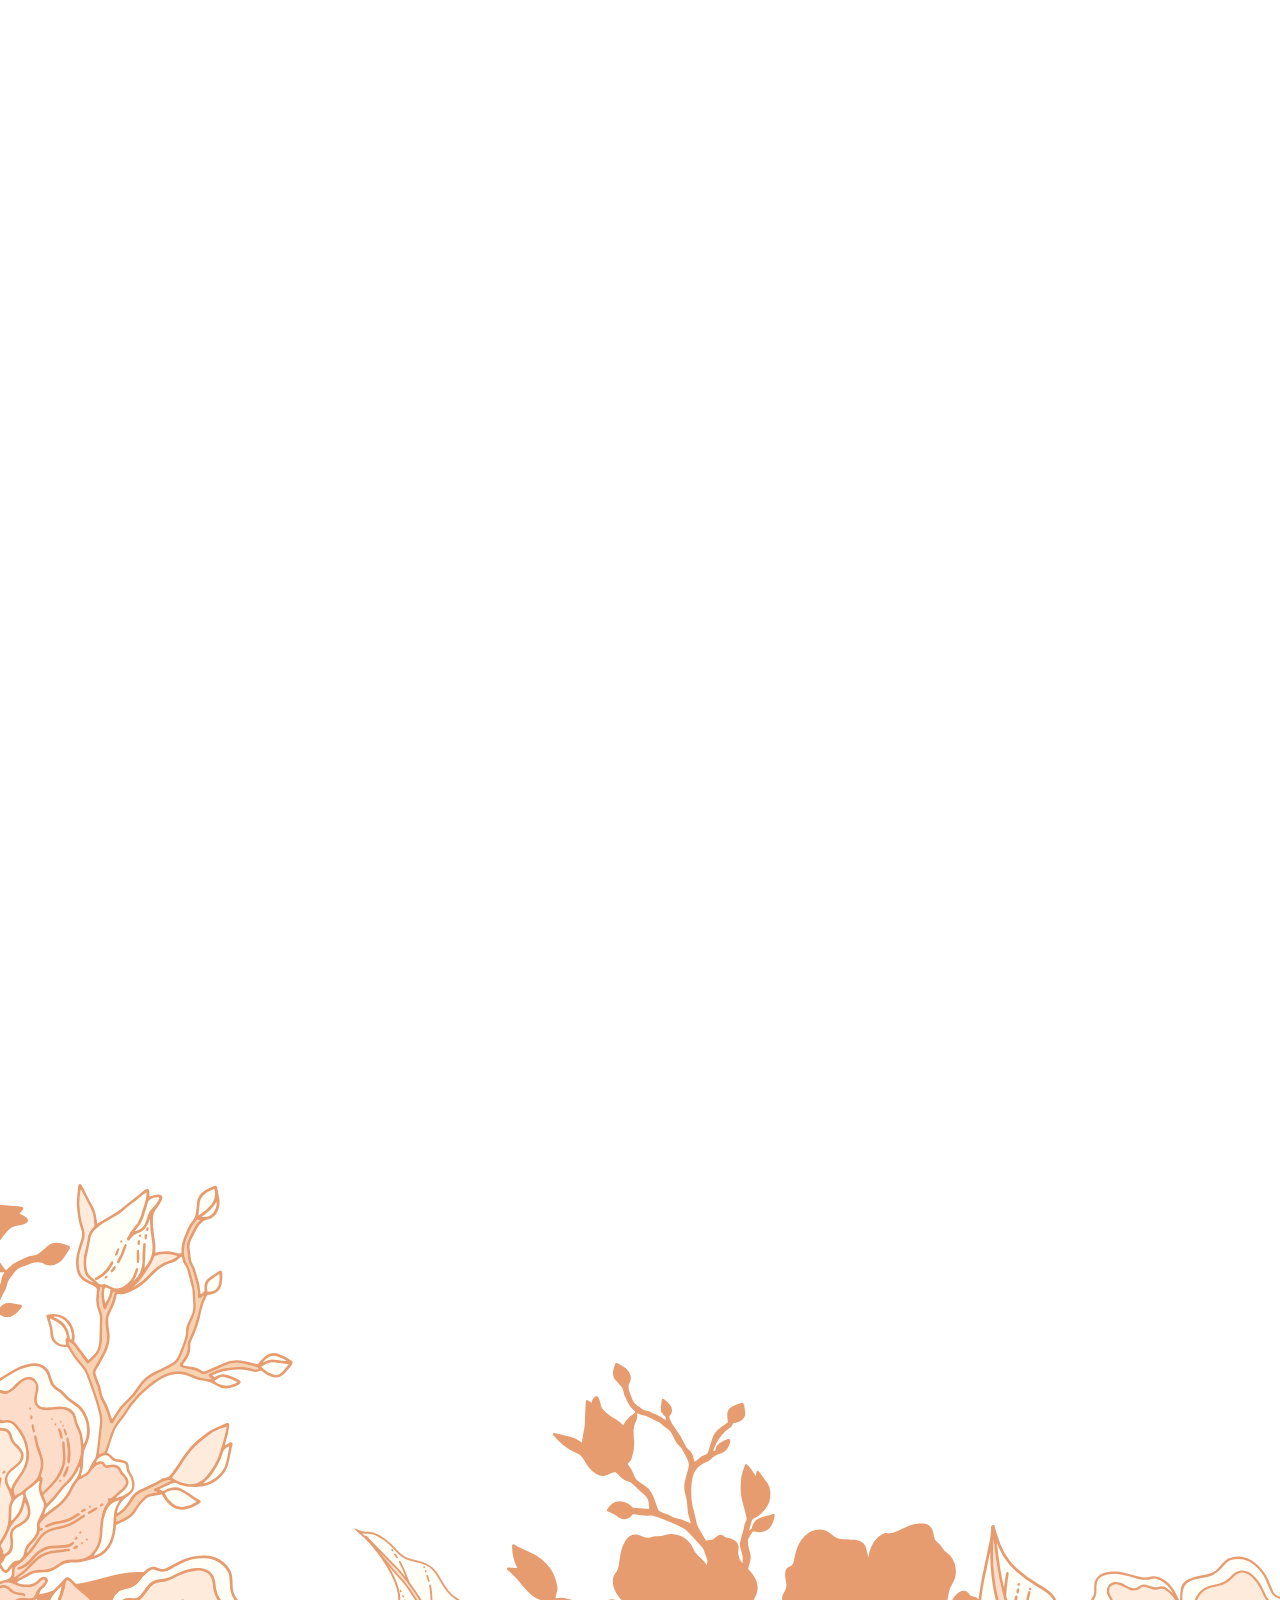
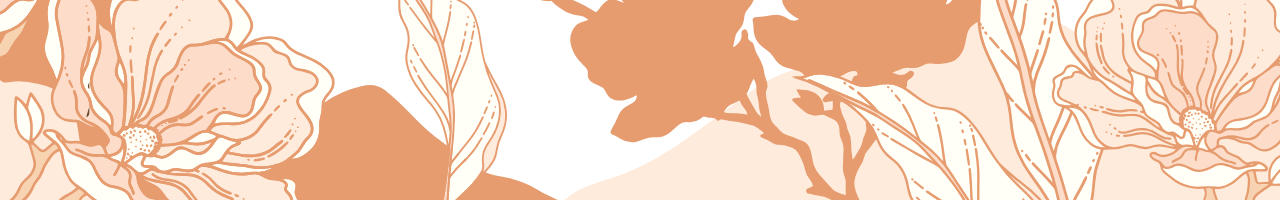
==== wedding2/index.html @ 77ace871 "Add files via upload" ====
<!DOCTYPE html>
<html lang="en">
<head>
    <meta charset="UTF-8">
    <meta name="viewport" content="width=device-width, initial-scale=1.0">
    <link rel="icon" href="https://i.postimg.cc/FHYk0FyG/chu-hy.png" type="image/png">
  <title>Ảnh cưới Nhật Anh - Bùi Quỳnh</title>
    <link rel="stylesheet" href="./wedding2.css">
    <!-- <base href="./asset/scene1/"> -->
</head>
<body>
    
    <div class="scene1-BG"> 
      


        <img class="scene1 anh stagger1" data-hover="1.05" src="./asset/scene1/anh.png" alt="">
        <img class="BG" src="./asset/scene1/BG.png" alt="">



        <!-- <img class="scene1 danHoa1" src="./asset/scene1/danHoa1.svg" alt=""> -->
  <svg xmlns="http://www.w3.org/2000/svg" xmlns:xlink="http://www.w3.org/1999/xlink"  viewBox="32.849 29.972 84.46 84.378" id="" class="scene1 danHoa1 stagger1">
  <defs>
    <clipPath id="a" transform="translate(17.69 16.86)">
      <path d="M113,35.25,79.39,0,0,75.74,33.63,111ZM19,73.65l57.4-54.76L94,37.34,36.61,92.1Z" fill="none"></path>
    </clipPath>
  </defs>
  <g style="isolation:isolate">
    <g clip-path="url(#a)">
      <g opacity="0.3" style="mix-blend-mode:multiply">
        <image width="148" height="146" href="[data-uri]"></image>
      </g>
    </g>
    <rect x="16.84" y="42.74" width="79.33" height="25.5" transform="translate(153.39 73.49) rotate(136.35)" fill="#dbc09c" opacity="0.6"></rect>
  </g>
</svg>



        <!-- <img class="scene1 danHoa2" src="./asset/scene1/danHoa2.svg" alt=""> -->
          <svg xmlns="http://www.w3.org/2000/svg" xmlns:xlink="http://www.w3.org/1999/xlink"  viewBox="30.329 28.477 96.342 65.583" class="scene1 danHoa2 stagger1">
        <defs>
            <clipPath id="a" transform="translate(19.39 19.53)">
            <path d="M103.57,82.2l16.08-46L16.08,0,0,46ZM26.59,16l74.89,26.19L93.06,66.22,18.17,40Z" fill="none"></path>
            </clipPath>
        </defs>
        <g style="isolation:isolate">
            <g clip-path="url(#a)">
           
            </g>
            <rect x="20.16" y="28.35" width="79.33" height="25.5" transform="translate(122.13 119.17) rotate(-160.73)" fill="#dbc09c" opacity="0.6"></rect>
        </g>
        </svg>



        <img class="scene1 gach_cheo" src="./asset/scene1/gach_cheo.svg" alt="">


        <!-- <img class="scene1 gach_ngang" src="./asset/scene1/gach_ngang.svg" alt=""> -->
         <svg id="gach_ngang" xmlns="http://www.w3.org/2000/svg"  viewBox="0 0 171.84 0.35" class="scene1 gach_ngang stagger1">
        <line y1="0.17" x2="171.84" y2="0.17" fill="none" stroke="#674b2f" stroke-miterlimit="10" stroke-width="0.35"></line>
        </svg>


        <!-- <img class="scene1 giayVo" src="./asset/scene1/giayVo.svg" alt=""> -->
       <svg id="giayVo" xmlns="http://www.w3.org/2000/svg" xmlns:xlink="http://www.w3.org/1999/xlink" width="318" height="322" viewBox="27.201 22.055 259.922 272.744" class="scene1 giayVo">
  <g opacity="0.1">
    <image width="318" height="322" href="[data-uri]"></image>
  </g>
  <path d="M208.55,275.19c.31-1,.64-1.93,1-2.89,1-2.6,2.07-5.17,3-7.74q4.25-11.24,8.67-22.41,9-22.8,18.91-45.26c3.11-7,38.78-83.53,40.91-82.46l-8-4L270,116.51a4.91,4.91,0,1,1-2.27-1.14l3.06-6.11L258.29,103l-3.05,6.11A4.93,4.93,0,1,1,253,108l3.06-6.11-13-6.52-3.06,6.11a4.91,4.91,0,1,1-2.27-1.14l3.06-6.11L228.24,88l-3.06,6.11a4.91,4.91,0,1,1-2.27-1.14L226,86.83l-12.48-6.25-3.06,6.11a4.93,4.93,0,1,1-2.27-1.13l3.06-6.11L198.73,73.2l-3,6.11a4.92,4.92,0,1,1-2.27-1.14l3.05-6.11L184,65.81l-3.06,6.11a4.91,4.91,0,1,1-2.27-1.14l3.06-6.11-12.48-6.25-3.06,6.11a4.93,4.93,0,1,1-2.27-1.13L167,57.29,154.47,51l-3.06,6.11A4.91,4.91,0,1,1,149.14,56l3.06-6.11-12.48-6.25-3.06,6.11a4.91,4.91,0,1,1-2.27-1.14l3.06-6.11L125,36.26l-3.06,6.11a4.93,4.93,0,1,1-2.27-1.13l3.06-6.11-7.09-3.55Q104.5,50.53,93.94,69.79c-13.5,24.67-26.3,49.74-38,75.32C49.16,159.92,41.17,175.17,37.31,191c2,.14,2.67,1.41,4.27,2.35,3.12,1.86,1.86,1.19,3.32,4a1.84,1.84,0,0,0,1.05.74l3.18,1.29a2.5,2.5,0,0,1,1.48,1.1,3.57,3.57,0,0,1,.07,1.53,4.46,4.46,0,0,0,4.42,4.46,2.84,2.84,0,0,1,1.72.2,2.11,2.11,0,0,1,.7,1.3c.63,2.46.37,4.37,3.19,4.06,1.67-.18,3,1.72,4.64,1.74a6.32,6.32,0,0,0,2.5-.86,2.31,2.31,0,0,1,2.51.14c.83.82.67,2.7,1.84,2.78.68,0,1.3-.7,1.94-.47a1.41,1.41,0,0,1,.61.6c1,1.46,3.48,3,3.52,4.88,0,1.24-.46,2.49-.21,3.7.43,2.06,2.6,3,4.19,4a3.14,3.14,0,0,0,2.35.66l.39,1a5.53,5.53,0,0,1,2.34.92,2,2,0,0,1,1.58-.72c.44,0,1,.26.93.7a2.4,2.4,0,0,0,0,.46.7.7,0,0,0,.28.36l1.23,1a1.21,1.21,0,0,0,.57.32c.75.11,2.49-.86,3.5-.92,1.37-.1,3.16-.41,3.92,1.09.12.23.22.51.45.61s.65-.15.91-.37a4.15,4.15,0,0,1,4.13-.68,4.63,4.63,0,0,0,1.45.5,7.36,7.36,0,0,0,1.22-.19c3.08-.36,2.32,3.81,3.61,5.35.6.73,1.55,1.1,2.15,1.83a10.68,10.68,0,0,1,.94,1.73,6.73,6.73,0,0,0,3.25,3c1.12.4,2.5,0,3.56.45s1.46,1.47,2.38,1.92a5.44,5.44,0,0,0,2.55.41c.62,0,7.11.47,4.78,2a3.35,3.35,0,0,0,.85,1.37,1.2,1.2,0,0,0,1.49.12,4.57,4.57,0,0,0,.51-.71,1.54,1.54,0,0,1,2.4.12c.15.24.23.52.38.76a1.55,1.55,0,0,0,2.59-.2,1.27,1.27,0,0,1,.29-.52.68.68,0,0,1,.39-.13c1.65-.18,1.69,1.13,2.72,1.74.79.46,1.92.08,2.69.86a10.44,10.44,0,0,1,1.34,2.38A2.16,2.16,0,0,0,148.5,257c.59-.14,1.05-.69,1.66-.75a2.16,2.16,0,0,1,1.23.37l5.81,3.08c-.23-.92.9-1.68,1.84-1.56a7.82,7.82,0,0,1,2.53,1.23,12.79,12.79,0,0,1,2.94,1.65c1.32,1.27,0,2.17.28,3.23s1.67,1.35,2.45,1.91,1.75,2.09,2.72,2.36c.75.21,1.61-.77,2.33-.2.34.27.39.8.73,1.06.56.43,1.33-.16,1.72-.74s.92-1.3,1.61-1.15a1.85,1.85,0,0,1,.81.58,9.9,9.9,0,0,0,5.23,2.73,1.92,1.92,0,0,1,1.29-1.07,3.88,3.88,0,0,1,2.85,2.28,1.55,1.55,0,0,1,2.43.79,2,2,0,0,1,2,0c.64.41,1.05,1.19,1.78,1.41a3,3,0,0,0,1.64-.18,10.75,10.75,0,0,1,4.62-.19c2.51.45.86,6.41,1.55,6.65C207.3,282.93,206.57,281.54,208.55,275.19Z" fill="#f4f5f2"></path>
  <path d="M207.84,277.59c-.12-1.82-.46-3.81-1.82-5.11a8.9,8.9,0,0,0-4.28-1.84c-1.84-.41-3.68-.76-5.48-1.33-2.69-.84-5.27-2-7.87-3-1.3-.53-2.61-1-3.94-1.5s-2.61-.77-3.88-1.28c-2.24-.9-4.33-2.26-6.74-2.69-2.14-.38-4.5-.55-6.13-2.16a23.13,23.13,0,0,1-1.87-2.9,8.12,8.12,0,0,0-2.8-2,16.46,16.46,0,0,1-3.28-2.22c-.77-.68-1.51-1.4-2.3-2.07l-.46-.38a9.27,9.27,0,0,0-1-.53c-3.89-1.8-8.39-.92-12.4-2.28a11.1,11.1,0,0,1-3-1.5c-.64-.46-1.13-1.1-1.77-1.55a6.62,6.62,0,0,0-3.49-.91c-1.4-.09-2.8,0-4.2,0a15.45,15.45,0,0,1-3.66-.25,8.83,8.83,0,0,1-2.2-1,8.53,8.53,0,0,0-3.18-1,33.29,33.29,0,0,1-3.6-.39c-2.27-.52-3.41-2-4.3-4.07a8.31,8.31,0,0,0-1.86-2.94,13.74,13.74,0,0,0-3.52-2.43,30,30,0,0,0-7.21-1.9,55.53,55.53,0,0,1-6.84-1.81c-4.2-1.44-8.64-3.63-11.24-7.38-.69-1-1.22-2.11-1.94-3.11A17.53,17.53,0,0,0,79,213.07a22.81,22.81,0,0,0-6.44-3.91A15.36,15.36,0,0,0,69,208a23.5,23.5,0,0,1-3.64-.64c-2-.63-3.14-2.86-4.67-4.14-2.27-1.91-4.36-4-6.56-6a26.9,26.9,0,0,0-7.67-5.06,64.75,64.75,0,0,1-8.1-3.66l-.28-.17c-.24.87-.5,1.74-.72,2.61,2,.14,2.67,1.41,4.27,2.35,3.12,1.86,1.86,1.19,3.32,4a1.84,1.84,0,0,0,1.05.74l3.18,1.29a2.5,2.5,0,0,1,1.48,1.1,3.57,3.57,0,0,1,.07,1.53,4.46,4.46,0,0,0,4.42,4.46,2.84,2.84,0,0,1,1.72.2,2.11,2.11,0,0,1,.7,1.3c.63,2.46.37,4.37,3.19,4.06,1.67-.18,3,1.72,4.64,1.74a6.32,6.32,0,0,0,2.5-.86,2.31,2.31,0,0,1,2.51.14c.83.82.67,2.7,1.84,2.78.68,0,1.3-.7,1.94-.47a1.41,1.41,0,0,1,.61.6c1,1.46,3.48,3,3.52,4.88,0,1.24-.46,2.49-.21,3.7.43,2.06,2.6,3,4.19,4a3.14,3.14,0,0,0,2.35.66l.39,1a5.53,5.53,0,0,1,2.34.92,2,2,0,0,1,1.58-.72c.44,0,1,.26.93.7a2.4,2.4,0,0,0,0,.46.7.7,0,0,0,.28.36l1.23,1a1.21,1.21,0,0,0,.57.32c.75.11,2.49-.86,3.5-.92,1.37-.1,3.16-.41,3.92,1.09.12.23.22.51.45.61s.65-.15.91-.37a4.15,4.15,0,0,1,4.13-.68,4.63,4.63,0,0,0,1.45.5,7.36,7.36,0,0,0,1.22-.19c3.08-.36,2.32,3.81,3.61,5.35.6.73,1.55,1.1,2.15,1.83a10.68,10.68,0,0,1,.94,1.73,6.73,6.73,0,0,0,3.25,3c1.12.4,2.5,0,3.56.45s1.46,1.47,2.38,1.92a5.44,5.44,0,0,0,2.55.41c.62,0,7.11.47,4.78,2a3.35,3.35,0,0,0,.85,1.37,1.2,1.2,0,0,0,1.49.12,4.57,4.57,0,0,0,.51-.71,1.54,1.54,0,0,1,2.4.12c.15.24.23.52.38.76a1.55,1.55,0,0,0,2.59-.2,1.27,1.27,0,0,1,.29-.52.68.68,0,0,1,.39-.13c1.65-.18,1.69,1.13,2.72,1.74.79.46,1.92.08,2.69.86a10.44,10.44,0,0,1,1.34,2.38A2.16,2.16,0,0,0,148.5,257c.59-.14,1.05-.69,1.66-.75a2.16,2.16,0,0,1,1.23.37l5.81,3.08c-.23-.92.9-1.68,1.84-1.56a7.82,7.82,0,0,1,2.53,1.23,12.79,12.79,0,0,1,2.94,1.65c1.32,1.27,0,2.17.28,3.23s1.67,1.35,2.45,1.91,1.75,2.09,2.72,2.36c.75.21,1.61-.77,2.33-.2.34.27.39.8.73,1.06.56.43,1.33-.16,1.72-.74s.92-1.3,1.61-1.15a1.85,1.85,0,0,1,.81.58,9.9,9.9,0,0,0,5.23,2.73,1.92,1.92,0,0,1,1.29-1.07,3.88,3.88,0,0,1,2.85,2.28,1.55,1.55,0,0,1,2.43.79,2,2,0,0,1,2,0c.64.41,1.05,1.19,1.78,1.41a3,3,0,0,0,1.64-.18,10.75,10.75,0,0,1,4.62-.19c2.51.45.86,6.41,1.55,6.65C206.34,282.59,206.63,281.85,207.84,277.59Z" fill="#fff"></path>
  <path d="M137.77,99.05c-.54-2.82-1.75-4.94-3.22-5.55,1.47-.61,2.68-2.73,3.22-5.55.53,2.82,1.74,4.94,3.22,5.55C139.51,94.11,138.3,96.23,137.77,99.05Z" fill="none" stroke="#674b2f" stroke-miterlimit="10" stroke-width="0.35"></path>
  <path d="M124,120.23c-1.25-6.53-4-11.47-7.47-12.88,3.42-1.41,6.22-6.34,7.47-12.87,1.25,6.53,4,11.46,7.47,12.87C128,108.76,125.23,113.7,124,120.23Z" fill="none" stroke="#674b2f" stroke-miterlimit="10" stroke-width="0.35"></path>
  <path style="fill: none; stroke: rgb(231, 42, 42); opacity: 0;" d="M 88.537 175.863 C 88.537 175.863 121.541 142.237 123.097 124.49 C 124.653 106.743 122.786 173.683 126.834 173.683 C 130.882 173.683 106.284 142.548 79.819 141.303 C 53.354 140.058 153.921 140.991 154.544 136.01 C 155.167 131.029 99.123 174.929 88.537 175.863 Z" id="star1"></path>
</svg>


        <!-- <img class="scene1 Hoa1" src="./asset/scene1/Hoa1.svg" alt=""> -->
         <svg id="Hoa1" xmlns="http://www.w3.org/2000/svg" xmlns:xlink="http://www.w3.org/1999/xlink"  viewBox="5.671 0 104.295 126.027" class="scene1 Hoa1 stagger1">
  <g style="isolation:isolate">
    <image width="118" height="138" opacity="0.1" style="mix-blend-mode:multiply" href="[data-uri]"></image>
    <path d="M81.73,28.26c-1-1.07-3,.42-3.66,1a76.91,76.91,0,0,0-6.7,7.45c.2-.23.09-1.33.11-1.65a3.72,3.72,0,0,1,.33-1.79,8.35,8.35,0,0,1,1.56-1,15.46,15.46,0,0,0,3-2.64c.46-.53,2.41-2.52,1.87-3.38-.93-1.48-4.93,3.38-6.47,5.42l-.15-.35a4.42,4.42,0,0,1,0-1.49,2,2,0,0,1,.39-1.21c.33-.36.81-.65,1.18-1a12,12,0,0,0,1.88-2.37c.31-.51,1.3-1.87.6-2.49-1.27-1.11-3.29,3-4,4.71v-.37a41.46,41.46,0,0,0,.12-8.26c-.09-1,.08-4.78-1.58-4.76s-1.46,3.3-1.45,4.28a19.84,19.84,0,0,0,.93,5.45A29,29,0,0,1,71.17,29c0,.36-.15.94,0,1.25a60.3,60.3,0,0,0-3-6c-.33-.56-1.35-3.09-2.41-2.06s.53,3.55,1,4.38a21.68,21.68,0,0,0,2.67,3.87,13.88,13.88,0,0,1,1.4,1.58A3.56,3.56,0,0,1,71,33.93L71,35.09a2.92,2.92,0,0,0-.06,1,38.25,38.25,0,0,0-2.07-4.68c-.28-.55-1.09-2.67-2-1.78s.49,2.75.83,3.43a30.68,30.68,0,0,0,2,3.39,3.76,3.76,0,0,1,1,2.79c0,.35-.07.7-.1,1a2.9,2.9,0,0,0-.11,1,78,78,0,0,0-3.55-7.37c-.36-.65-1.76-4.1-3.05-2.64-1,1.14,1,4,1.48,4.89a32.5,32.5,0,0,0,2.81,4.34c.52.67,1,1.34,1.63,2a2,2,0,0,1,.32,1.82c0,.35-.09.7-.14,1a2.94,2.94,0,0,0-.15,1c-1.23-3.08-4.37-10.27-5.85-8.87-1,.91.55,3.77,1,4.61a22.41,22.41,0,0,0,4.63,5.68c-.07.44-.15.88-.23,1.31l.52,0a3,3,0,0,1,.25-1c.2-.38.51-.43.88-.61.83-.4,1.64-.82,2.45-1.26a25.81,25.81,0,0,0,4.63-3.1c.85-.74,3.44-2.75,2.5-4.23-.77-1.23-2.22-.2-2.94.43-2.54,2.23-4.9,4.71-7.31,7.09.23-.22.21-1.38.25-1.71a4.46,4.46,0,0,1,.52-1.62c.18-.37,1-.64,1.34-.85.51-.31,1-.63,1.51-1a17.6,17.6,0,0,0,2.78-2.24c.64-.65,2.33-2.21,1.85-3.32-.94-2.19-5.7,3.31-7.58,5.56.21-.26.13-1.32.17-1.67A1.7,1.7,0,0,1,71.94,38c.21-.13.42-.28.63-.43.6-.4,1.19-.82,1.77-1.24,1.48-1.06,2.92-2.16,4.3-3.35C79.36,32.29,82.89,29.53,81.73,28.26Z" fill="#674b2f"></path>
    <path d="M51.61,5.53c-1.89.52-1.88,3.67-1.9,5.27-.05,3.52,1.16,6.89,2.37,10.14A34.51,34.51,0,0,0,52.52,25a14.86,14.86,0,0,1,.25,1.51A6.48,6.48,0,0,0,53,28.38a19.71,19.71,0,0,1-.82-3c-.32-1.1-.64-2.2-1-3.3-.68-2.16-1.43-4.31-2.25-6.42-.33-.87-1-3.86-2.6-2.59s.87,6.13,1.44,7.59c.43,1.1.92,2.16,1.44,3.21-.82-.9-1.71-1.74-2.53-2.63-.54-.59-2.32-2.72-2.32-2.72a16,16,0,0,0,3.12,7.21A23.41,23.41,0,0,0,50.29,29c.52.51,1.07,1,1.63,1.44.24.19,1.48.88,1.52,1.13.24,1.46.5,2.92.77,4.37a26.48,26.48,0,0,0-2-3.3,7.33,7.33,0,0,0-1.27-1.28c-.28-.23-1.2-.6-1.35-.89a10.89,10.89,0,0,1,1.06,2.47c.14.67-.12,2.07.47,2.53a72.08,72.08,0,0,0-6.61-4.65,35.5,35.5,0,0,0-3.28-1.87A9.34,9.34,0,0,1,40,28.14c-.32-.23-1.32-.52-1.51-.79a37.13,37.13,0,0,0,6,7.53,25.21,25.21,0,0,0,3.78,2.7,22.66,22.66,0,0,0,2.07,1.09c.29.14,1.94.6,2,.85s.2.51.31.77c-.69-.56-1.31-.72-1.78-.21-1,1.1.63,3.5,1.09,4.39a31.52,31.52,0,0,0,6.34,8.38q1.07,3.54,2.29,7a91.68,91.68,0,0,0-8.59-12.68c-1.61-2-3.3-3.9-5.07-5.75-.85-.89-1.79-1.72-2.62-2.63-.42-.46-.78-1-1.18-1.44S42.1,36.46,42,36.07c.33,1.16.7,2.32,1.13,3.45A42.74,42.74,0,0,0,50.86,52.4c1.67,1.93,3.46,3.76,5.31,5.51.93.89,1.87,1.76,2.83,2.62l1.5,1.34c.3.26,1.14.76,1.28,1.12q.91,2.48,1.92,4.91a60.43,60.43,0,0,0-6.34-5.84c-1.11-.89-2.3-1.67-3.43-2.53-.62-.48-2.69-1.74-2.86-2.44a16.49,16.49,0,0,0,5.39,8.15c.29.25.68.61,1.13,1-1.16-.67-2.32-1.35-3.5-2a19,19,0,0,1-2.9-1.57c-1-.55-2.06-1.08-3.09-1.61-2-1-4-1.85-5.93-2.83,5.62,8,14.33,11.35,23.36,14.09,0,0,0,0,.07,0,.89,2,1.83,4,2.8,5.93-3.68-1.65-7-4-10.43-6a31.19,31.19,0,0,0-5.36-2.52,15,15,0,0,0-5-1.18,9.28,9.28,0,0,1-2.17-.19c2.06,2.38,5,4,7.77,5.49Q55.4,75,57.66,76a18.77,18.77,0,0,0,4.46,1.66l-.37,0c-.81-.09-3.28-.72-3.36.85s2.64,1.89,3.54,2.07a24.64,24.64,0,0,0,7.57,0c1,1.86,1.55,3.82,2.66,5.58,1.28,2,2.63,4,3.89,6q2.79,4.5,5.86,8.82c.35.49,1-.15.69-.63A164.19,164.19,0,0,1,73.52,86,108.21,108.21,0,0,0,77,68.77q.51-4.38.66-8.78a23.87,23.87,0,0,0,0-4.31c-.1-.72-.49-3,.24-3.45-2,1.3-3.25,4.23-4.18,6.32a32.08,32.08,0,0,0-2.24,7.68,62,62,0,0,0-.12,15.93,7.49,7.49,0,0,0-.89-1.73c-.34-.67-.68-1.35-1-2-.71-1.29-1.3-2.66-1.93-4a.47.47,0,0,0,.42-.29,50.29,50.29,0,0,0,2.73-9.06c.3-1.49.48-3,.76-4.48.24-1.3.07-2.65.2-4a15.21,15.21,0,0,0-2.37,2.87,21.06,21.06,0,0,0-2.08,4.2A9.75,9.75,0,0,0,67.3,61c0-.88,0-1.75,0-2.63,0-1.76,0-3.51-.14-5.26a49.93,49.93,0,0,0-1.56-10c-.81,3.93-2,7.77-2.29,11.78a38.38,38.38,0,0,0,0,6,20.14,20.14,0,0,0,.82,5.64c-.51-1.28-1-2.56-1.48-3.85a.38.38,0,0,0-.1-.27q-1.22-3.23-2.28-6.5a.51.51,0,0,0,.17-.21,28.26,28.26,0,0,0,1.63-14.21c-.61,1.11-.94,2.33-1.52,3.43.06-1.45,1.17-11.44-2-10.78-1.74.36-1.55,4.15-1.62,5.18-.06.85-.08,1.69-.08,2.54,0,0-.91-2.38-1.17-3.39-.41-1.55-.63-3.18-.91-4.75a63.63,63.63,0,0,0,2.2-9.63,46,46,0,0,0,.52-4.83c0-.42.26-4.36.13-4.4a34.82,34.82,0,0,0-2.5,5.7c-.62,1.78-1.65,4.49-1.4,6.41-.26-2-.78-3.92-.15-5.86A33.37,33.37,0,0,0,55,14.75c.09-.77-.09-1.5,0-2.28a9.69,9.69,0,0,1,.61-3.21c-.57.83-1.05,1.72-1.57,2.58-.35.59-1.24,1.63-1.23,2.33,0-1.4,0-2.81-.11-4.21s.27-3.24-.66-4.29A.47.47,0,0,0,51.61,5.53Z" fill="#8c8862"></path>
    <path d="M27.75,78.61a10.4,10.4,0,0,0,2.58,1.12l2.41.9q2.37,1.31,4.74,2.65a5.51,5.51,0,0,0-1.88-.45,12.46,12.46,0,0,1-1.81-.51,21.85,21.85,0,0,0-4.43-1.07c-.68-.06-1.52.19-1.48,1,.05,1.11,1.79,1.68,2.62,1.81a24.09,24.09,0,0,0,4.41-.2,10.79,10.79,0,0,1,5.67,1.17c1.08.62,2.15,1.25,3.23,1.89q9.87,5.83,19.42,12.19l2.12,1.43a10.68,10.68,0,0,0,2,1.36q-5.43-2-10.94-3.61c-1.83-.55-3.68-1.08-5.53-1.59-1.63-.44-3.68-.64-5.11-1.6a17.22,17.22,0,0,1-2.43-2.08c-.49-.49-1.06-.89-1.52-1.42C40.4,90,39.7,87.88,38.42,86.14c-.58-.79-1.71-1.59-2.65-.82s-.34,1.91.42,2.47a33.54,33.54,0,0,1,4,3.08c1.47,1.48,3,2.92,4.55,4.3-.39-.35-1.73-.41-2.25-.53L40,94.09a28.78,28.78,0,0,1-5.75-1.7,24.43,24.43,0,0,0-5.91-2.13c-.59-.09-1.31-.07-1.63.43a1.09,1.09,0,0,0,.09,1.21,2.56,2.56,0,0,0,1,.75,14.94,14.94,0,0,0,5.21,1,49.47,49.47,0,0,1,5.41.85c1.47.28,2.93.63,4.38,1q4.36,1,8.68,2.2,5.73,1.58,11.36,3.46c1.69.57,3.46,1.13,5.16,1.74a18.33,18.33,0,0,1,4.48,2.62q2.2,1.55,4.4,3.14c.49.35,1,.57,1.5.93a29.42,29.42,0,0,1,9.15,12c.27-2.19-.82-4.31-2.13-6.08C82.66,111.76,78.7,109,75,106.35a5.47,5.47,0,0,1-1-1.49q-.53-.84-1-1.71c-.64-1.14-1.23-2.32-1.76-3.52a26.66,26.66,0,0,1-2.09-6.12c-.32-1.91.35-4.07-.4-5.88-.34-.8-1.16-1.77-2.15-1.49s-1,1.34-.69,2.12a31.13,31.13,0,0,0,2.18,4.31c.17.72.57,2.15.57,2.15-.2-.67-1.37-1.55-1.83-2.06-1.07-1.16-1.56-2.55-2.5-3.8-.7-.92-2-2.33-3.21-1.26-1.74,1.58,1.52,3.24,3.56,4.14a9.11,9.11,0,0,1,2.17,2,7.89,7.89,0,0,1,1.93,2.27c.88,1.55,1.44,3.16,2.19,4.76.37.78.76,1.56,1.18,2.32.3.53.71,1.71,1.21,2.06q-6.3-4.45-12.77-8.68a44.68,44.68,0,0,1-2.81-6.33c-.27-1.71-1.39-6.3-3.4-5.33a1.64,1.64,0,0,0-.51,2.3,10.29,10.29,0,0,0,1.39,2c.55.65,1.26,1.12,1.79,1.8a16.89,16.89,0,0,1,1.7,3.53c.12.27.33,1,.57,1.19Q52.08,91,44.65,86.59s0,0,0-.06c-.92-1.32-2.44-3-2.6-4.66A9.74,9.74,0,0,0,40.58,77c-.58-.82-1.64-1.76-2.68-1.07s-.72,2.14-.21,3c.75,1.35,2.14,2.18,3.23,3.22a18,18,0,0,1,2.32,3.56c-.18-.27-.88-.52-1.16-.68l-1.37-.8L38,82.7c-1.38-.79-3-1.44-4.08-2.69a31.66,31.66,0,0,0-3.8-4c-.82-.67-2.17-1.13-3-.18S26.94,78,27.75,78.61Z" fill="#674b2f"></path>
    <path d="M76,93.51c4.68,9.55,9.68,20,11.45,30.5l1.1-1.07C84,104.36,74.45,87.41,64.5,71.07Q59,62,53.25,53.13c-2.77-4.29-6.08-8.92-11.09-9.94-1,1.18,2.82,4.27,3.74,5.3,1.68,1.91,3.33,3.84,4.94,5.81q4.83,5.91,9.21,12.17A203.34,203.34,0,0,1,75.6,92.68Z" fill="#403218"></path>
    <path d="M88.62,123Q84,107.17,79.3,91.32c-1.54-5.23-3.09-10.52-3.45-16-.47-7,1-13.88,2.52-20.69a97.34,97.34,0,0,1-1.29,16.7,29.74,29.74,0,0,0-.66,6.9,27.87,27.87,0,0,0,2.09,7.49,170.87,170.87,0,0,1,8.72,32.88c-.54-1.33-1.07-2.66-1.61-4" fill="#403218"></path>
    <image width="55" height="50" transform="translate(52.92 29.92)" opacity="0.3" style="mix-blend-mode:multiply" href="[data-uri]"></image>
    <path d="M66.19,46.77a10.32,10.32,0,0,0-6-1.41,2.26,2.26,0,0,0-1.2.37.94.94,0,0,0-.21,1.19.76.76,0,0,0-.44.63,1.63,1.63,0,0,0,.13.78A3.94,3.94,0,0,0,59.64,50a1.38,1.38,0,0,0-1.36.29,1.42,1.42,0,0,0-.43,1.36.78.78,0,0,0-.82.64,1.26,1.26,0,0,0,.36,1,3.24,3.24,0,0,0,1,.64A22,22,0,0,0,65.2,56.2a26.74,26.74,0,0,0-6.85.67,2.52,2.52,0,0,0-1.57.81,1.38,1.38,0,0,0,0,1.59,1.52,1.52,0,0,0,1.53.67,4.18,4.18,0,0,0,2.6,1.51,12.68,12.68,0,0,0,3.08.07l3.86-.26a19.07,19.07,0,0,0-6.23,4.1,4,4,0,0,0-.92,1.21,1.6,1.6,0,0,0,0,1.46,1.58,1.58,0,0,0,1.29.66,4.18,4.18,0,0,0,1.48-.28A26,26,0,0,0,70.35,65l-3.09,3.18c-.32.33-.67.77-.52,1.2s.83.6,1.36.58A27.19,27.19,0,0,0,75,68.43c0,.84-.11,1.67-.17,2.5a2.83,2.83,0,0,0,.39,2,1.7,1.7,0,0,0,1.73.46,2.79,2.79,0,0,0,1.48-1.1,9.22,9.22,0,0,0,1-1.7.85.85,0,0,0,.75.46,1.11,1.11,0,0,0,.88-.46,5.68,5.68,0,0,0,1.16,2.15,1.92,1.92,0,0,0,2.25.44,2.53,2.53,0,0,0,.9-2.24A10.26,10.26,0,0,0,84,65.68a14.44,14.44,0,0,0,5.35,5.48,3.13,3.13,0,0,0,1.12.46,1.13,1.13,0,0,0,1.3-1.57,3.69,3.69,0,0,0-.64-1.1c-.78-1-1.62-2.06-2.39-3.09a1.56,1.56,0,0,0,0-1.7,4.65,4.65,0,0,0-1.2-1.34,4.68,4.68,0,0,0,3.68-.24,6.56,6.56,0,0,0,4.76.34,6.8,6.8,0,0,0,4.54.64,2.18,2.18,0,0,0,.89-.36,1,1,0,0,0,.43-.82c0-.51-.55-.83-1-1.07s-1.18-.58-1.73-.87a1,1,0,0,0-.51-.94,2.86,2.86,0,0,0-1.07-.34L85.87,57a25.07,25.07,0,0,0,12.75-2.4,5.39,5.39,0,0,0,1.45-.94,2.08,2.08,0,0,0,.67-1.55,1.31,1.31,0,0,0-1.06-1.22,1.34,1.34,0,0,0,.77-.94.88.88,0,0,0-.53-.93,1.7,1.7,0,0,0-1.15.08l-6.83,2.13a43.82,43.82,0,0,0,7.89-4.79,3.7,3.7,0,0,0,.93-.92,1.27,1.27,0,0,0,.11-1.26,1.3,1.3,0,0,0-1.2-.58,3.87,3.87,0,0,0-1.33.4c.31-.48-.15-1.17-.71-1.29a2.6,2.6,0,0,0-1.66.37,27.07,27.07,0,0,0-5.51,3.66,13.62,13.62,0,0,0,1.87-4.06s2.61-3.59,1.76-5.2-3.4,2.61-3.4,2.61a7.51,7.51,0,0,0-2,2.23s2.18-6.55.67-7.81-5.2,7.23-5.2,7.23.46-8.26-2.22-8.5-2.22,5-2.22,5,.15-2.68-1.79-2.25S76.31,45.62,77,49a27.51,27.51,0,0,0-2.29-7.06c-1.81-3.79-4.62-6.14-5.58-5.59a1.15,1.15,0,0,0-.66,1.37s-.91-.23-1.36,1,3.67,6.48,3.67,6.48-5.61-5.48-7.07-5.11-1,2.2-.44,3.32A14.54,14.54,0,0,0,66.19,46.77Z" fill="#efd7c7"></path>
    <path d="M78.87,36.21a38.09,38.09,0,0,1-.42,10.87,39.19,39.19,0,0,1-.81-10c-.34,2.51-.55,5-.66,7.56-.2-.88-.39-1.78-.54-2.67,0-3,.4-5.67,1.44-5.9A1.37,1.37,0,0,1,78.87,36.21Zm-11.58,2a2.14,2.14,0,0,0-.22.43,1.33,1.33,0,0,0,.06.74,18.56,18.56,0,0,0,1.37,2.36,29.59,29.59,0,0,0,4.13,5.43A45,45,0,0,1,67.29,38.26Zm1.8-1.93a1.15,1.15,0,0,0-.66,1.37,1,1,0,0,0-.75.16,5.62,5.62,0,0,0,.38.78c1.94,3.5,4,6.91,6.32,10.2a55.45,55.45,0,0,0-2.31-5.17c-.91-1.85-1.82-3.71-2.72-5.56q3.09,5.36,6.19,10.72a73.78,73.78,0,0,0-6.1-12,35,35,0,0,1,5.68,8l1.35,2.36c-.15-.64-.3-1.29-.44-1.93a29.93,29.93,0,0,0-1.36-3.39C72.86,38.13,70.05,35.78,69.09,36.33ZM62.38,68.68a14.66,14.66,0,0,0,3-1.39c1.69-1,3.25-2.19,5-3.12-2.3,1.22-4.66,2.34-7.07,3.34.2-.27.39-.54.58-.82l-.33,0,1.49-1-2.37.93c3.25-2.32,6.6-4.52,10-6.59a79.41,79.41,0,0,0-11.13,5.51l-.15.09a3.5,3.5,0,0,0-.71,1,1.6,1.6,0,0,0,0,1.46,1.58,1.58,0,0,0,1.29.66A2.17,2.17,0,0,0,62.38,68.68Zm9.88-9.48-3.79,1.93A12.93,12.93,0,0,0,72.26,59.2ZM63.12,43.12a12.43,12.43,0,0,0,1.31,1.68A32.56,32.56,0,0,0,72.09,51,30,30,0,0,1,64.8,44.3a36.18,36.18,0,0,0,5.6,4.09,77.42,77.42,0,0,1-5.93-6q4.82,3.68,9.34,7.75c-1.81-3.43-4.87-6-7.86-8.46a10.42,10.42,0,0,0-1.75-1.27,6,6,0,0,0-.71-.34C62.36,40.57,62.68,42.06,63.12,43.12Zm8,13.4q-7.23.66-14.46,1.39a1.41,1.41,0,0,0,.13,1.36,1.52,1.52,0,0,0,1.53.67,4.18,4.18,0,0,0,2.6,1.51,12.68,12.68,0,0,0,3.08.07l.84-.06a22.6,22.6,0,0,0,4.7-1.84,13.21,13.21,0,0,1-7.13.41c3-.45,6.14-.91,8.85-2.36a49.68,49.68,0,0,1-13.43,1.11A117.07,117.07,0,0,0,71.1,56.52ZM89.37,35.13a.74.74,0,0,0-.76-.41,1.11,1.11,0,0,0-.54.44,19.35,19.35,0,0,0-3.61,8.26L88,37.33c-1.14,3.07-2.43,6.08-3.75,9.08a21.49,21.49,0,0,0,4.6-9.48,30.93,30.93,0,0,1-2.26,7.54c-.15.32-.31.72-.51,1.09a15.92,15.92,0,0,0,1.85-2.77,15.29,15.29,0,0,0,1.4-4.27,13.68,13.68,0,0,0,.2-2.48A1.89,1.89,0,0,0,89.37,35.13ZM64.1,56.19H64l-1.12,0a90.33,90.33,0,0,0,9.74.18c-.15-.06-5.81,0-7.44-.21H64.1Zm.49-8.84a15.89,15.89,0,0,0-3.36-1.77,7.92,7.92,0,0,0-.87-.23h-.19a2.26,2.26,0,0,0-1.2.37.94.94,0,0,0-.21,1.19.76.76,0,0,0-.44.63,1.63,1.63,0,0,0,.13.78,4.9,4.9,0,0,0,.32.65,9.56,9.56,0,0,0,1,.75,27.55,27.55,0,0,0,11,4,38.27,38.27,0,0,1-10.35-6.09l2.35.78-2.27-1.5L72,52.05Zm-4.44,4-1.77-1.2-.1.08a1.77,1.77,0,0,0-.36.53ZM84.66,40.64l-.33.7h0l0,.09h0l0,.08h0l0,.07h0l0,.06v0l0,0-.06.14h0a34.79,34.79,0,0,1-2.74,8.29A34.84,34.84,0,0,0,84.66,40.64Zm-2.6,32,.11.12a1.92,1.92,0,0,0,2.25.44,2.53,2.53,0,0,0,.9-2.24c0-.22,0-.45,0-.67a11.59,11.59,0,0,0-1.36-3.41,14.18,14.18,0,0,1,.32,5.31l-.76-1a1.45,1.45,0,0,1,.12.73c-.05.25-.28.48-.52.42s-.3-.22-.43-.36-.34-.26-.5-.16a.46.46,0,0,0-.13.43C82,72.4,82.05,72.54,82.06,72.67ZM78.48,62.08l-.19,0-.1,0c-.88,1.74-1.14,3.82-2.28,5.43a7.65,7.65,0,0,0,.6-1.64c.21-.57.42-1.14.62-1.7s.48-1.37.73-2.05h-.32A3.31,3.31,0,0,0,78,61.06a.31.31,0,0,1,0-.19l0,.19h0a.59.59,0,0,0,.18.37,2.44,2.44,0,0,1,.1-.24.5.5,0,0,1,0-.27.59.59,0,0,1,.26-.42.22.22,0,0,1,.38.19.88.88,0,0,1-.18.59l.06,0a.66.66,0,0,0,.44-.57.76.76,0,0,1-.11.86.76.76,0,0,1,.29.13,1.19,1.19,0,0,1-.33.19l-.06.26c-.12.68-.2,1.36-.26,2a21.92,21.92,0,0,0,.06,4.13,20,20,0,0,0,.37,2.3,3.08,3.08,0,0,1-.49-1.28A19.54,19.54,0,0,1,78.48,62.08Zm.1-.51a.36.36,0,0,1,0-.1h0l-.07.11Zm.25-.13h0l0,0ZM67.12,69.75A7.64,7.64,0,0,0,69.35,71c2-.07,2.2,0,4.53-2.23a13.6,13.6,0,0,0,3.17-7.2q-1.47,2.61-3,5.2c.48-1.07,1-2.13,1.45-3.2q-1.45,1.65-2.9,3.31l2.48-4.2a17.06,17.06,0,0,0-2.65,1.82,25.66,25.66,0,0,0-5.17,5C67.25,69.56,67.18,69.65,67.12,69.75ZM93.84,38.81a5.84,5.84,0,0,0,.36-.94,1,1,0,0,0-.11-.29c-.42-.81-1.27-.16-2,.7a3.31,3.31,0,0,0-.21.75.53.53,0,0,0,.09.49.41.41,0,0,0,.61-.16,1.17,1.17,0,0,0,.07-.72c.11.18.21.36.31.55l.45-.45a4,4,0,0,1-.55,1.79A9.83,9.83,0,0,0,93.84,38.81ZM85,68.27a.84.84,0,0,0,0-.17l0-.13c0-.06,0-.13,0-.19l0-.1c0-.07,0-.14-.07-.21l0-.06a2.25,2.25,0,0,0-.08-.24L84,65.68c-1.06-2-3-5.62-3-5.62l-.33.22a42.5,42.5,0,0,1,1.67,5.3c.15,1.25.75,3,.22,3.44,0,0,.81.54.44-1.91a40.38,40.38,0,0,0-1.83-6.27Zm-9.75,3.5c-.1.29-.2.58-.28.87a1.36,1.36,0,0,0,.21.34,1.7,1.7,0,0,0,1.73.46,2.21,2.21,0,0,0,.71-.34A10.63,10.63,0,0,0,78,68a9.5,9.5,0,0,1-1.41,3.91,20.69,20.69,0,0,0,.55-4.83c-.21,0-.32.25-.39.45C76.24,68.94,75.75,70.36,75.27,71.77Zm8.1-9.72c.1.17.2.33.31.49C83.58,62.38,83.47,62.22,83.37,62.05Zm7.25-.81a1,1,0,0,1,.7,1c.18-.11.23-.45,0-.85S88,60,85.37,58.23c0,0-2.32-1.27-1.21-.52S89.89,61,90.62,61.24Zm5.2,0a10.88,10.88,0,0,1-3.16,1.14,5,5,0,0,0,5.59-1.35c.27-.31.51-.76.3-1.12a1.17,1.17,0,0,0-.85-.42l-1.76-.28-3.08-.51-1.54-.25a3.32,3.32,0,0,0-1.08-.12,12.59,12.59,0,0,0,2.51.69c.45.11.91.21,1.36.3l.68.13c.14,0,.5.16.63.11L94,60.1l1.77.64c.1,0,.23.1.25.21S96,61.21,95.82,61.28Zm-8.37,6.77a1.18,1.18,0,0,0,.85-.68,1.21,1.21,0,0,0-.07-1.08.91.91,0,0,0,.62-.27l-.12-.16a1.56,1.56,0,0,0,0-1.7,4.65,4.65,0,0,0-1.2-1.34,4.53,4.53,0,0,0,3.3-.08,1.19,1.19,0,0,0-.27-1.05,3.19,3.19,0,0,0-.86-.69,19,19,0,0,0-4.55-2.33l4.87,2.86-3.53-1.09a14.45,14.45,0,0,0,2.73,1.69,7.66,7.66,0,0,1-4-.89l1.35,1.17a8.77,8.77,0,0,1-2.7-2l2.94,4.42-1.93-1.48.38.83a6.58,6.58,0,0,1-1.58-1.62A27.46,27.46,0,0,0,87,66.75l-1.71-.2a4.26,4.26,0,0,0,.88,1.1A1.57,1.57,0,0,0,87.45,68.05ZM83,34.49a4.81,4.81,0,0,0-.54-1,1.33,1.33,0,0,0-.56-.19c-1.59-.14-2.08,1.66-2.21,3.14A99.87,99.87,0,0,0,80.2,47a36.59,36.59,0,0,1,1.31-10.85c0,3.58-.14,7.17-.42,10.75a3.56,3.56,0,0,0,.71-2.18,6,6,0,0,1-.17,3.19,21.43,21.43,0,0,0,1.84-11.33A7.48,7.48,0,0,0,83,34.49Zm2.34,17.07a49.78,49.78,0,0,0,6.86-6.08h0c-.29.21-.58.42-.86.64l-.06.06-.33.26-.09.08-.39.32A44.8,44.8,0,0,1,85.33,51.56Zm5.58-11.71h0l-.09.13h0a1.87,1.87,0,0,0-.12.19h0c.69-.16,1.72-.14,1.58,2.29C92.27,42.48,92.82,39.61,90.91,39.85Zm0,.62a1.77,1.77,0,0,0-.62.37,9.87,9.87,0,0,0-1.67,2q-1.66,2.45-3.12,5,2.5-2.79,4.78-5.77c-1.5,2.54-3.13,5-4.76,7.48a18.91,18.91,0,0,0,5.79-7.15,9.17,9.17,0,0,1-2.08,4.9,28.66,28.66,0,0,1-3,2.69c.22.28,1.89-1.13,2.14-1.35a10.3,10.3,0,0,0,1.79-2.05,10.54,10.54,0,0,0,1.73-5.12,1.1,1.1,0,0,0-.26-1A.72.72,0,0,0,90.88,40.47Zm7.06,3.09a2.54,2.54,0,0,0,.29-.36,1.09,1.09,0,0,0-.6-.39,2.6,2.6,0,0,0-1.66.37l-.27.14a22.16,22.16,0,0,0-4.45,4,13,13,0,0,0,3.57-2,53.15,53.15,0,0,0-4.52,4.36A37.61,37.61,0,0,0,97.94,43.56Zm-9.3-1.14h0l0-.07h0c0-.15.16-.5.3-1h0a78,78,0,0,1-4.45,7.14s2.88-4,4.13-6.08Zm10,1.6v0h0l-.19.08a2.66,2.66,0,0,1-.15,1.23A12,12,0,0,1,94,50a13.52,13.52,0,0,0,3.85-3.39C99.18,44.65,98.55,44.36,98.61,44Zm1,16.64-.44-.22c-.19.89-2.75,2.24-2.75,2.24S98.85,61.88,99.58,60.66ZM70.75,64l-.39.2Zm29.3-14.65c-.11-.22-.43-.19-.66-.12a30.66,30.66,0,0,0-5.48,2.56,30.27,30.27,0,0,1-6.06,2.34A23.08,23.08,0,0,0,92,52.88l-2.78,1.4a13,13,0,0,0,6.35-1.67l-2.69.57a19.69,19.69,0,0,0,6.89-3.25C100,49.78,100.16,49.53,100.05,49.32Zm-1.63-5.45h0a.25.25,0,0,0,0-.08h0a.21.21,0,0,0,0-.08v0s0,0,0-.08h0a2,2,0,0,0-.28-.21.78.78,0,0,1,.26.57h0A.29.29,0,0,0,98.42,43.87ZM92.73,54.51a57.12,57.12,0,0,0,7.54-3.32h0s0,0,0,0l0,0,0,0,0,0a.05.05,0,0,0,0,0L100,51l0,0-.06,0h0l-.06,0h0l-.1,0h0a31.49,31.49,0,0,1-7.82,3.56,32.43,32.43,0,0,1-6,.74A20.06,20.06,0,0,0,92.73,54.51Zm6.91-1.57c-1,.46-2.08.91-3.13,1.33A27.54,27.54,0,0,1,90.74,56c-.35.06-1,0-1.33.24s.52.29.71.29a10.73,10.73,0,0,0,2.82-.4A20.14,20.14,0,0,0,99.64,52.94ZM80.94,66.21a8.49,8.49,0,0,1,.21,2.93,1.25,1.25,0,0,1-.16.57.49.49,0,0,1-.49.26c-.31,0-.42-.42-.47-.73a47.74,47.74,0,0,1-.6-7A7.67,7.67,0,0,0,79,65.5a17.1,17.1,0,0,0,.14,2.58c.09.62.25,2.12,1.08,2.2s1.61-.84,1.89-1.5A4.41,4.41,0,0,0,82.34,67,11.82,11.82,0,0,0,81.08,62l.27,2a11.31,11.31,0,0,1,.13,3.28,33.67,33.67,0,0,0-1.69-5.9,51.76,51.76,0,0,0,.69,8.44A20,20,0,0,0,80.94,66.21ZM74.61,54.47a.55.55,0,0,1,.46-.77s-.55,0-.37-.63-.48-1-1-1.09a25.68,25.68,0,0,1-6.3-3.37,37.69,37.69,0,0,0,6.49,3.74,1.35,1.35,0,0,1,.42.24.48.48,0,0,1,.16.44.49.49,0,0,1-.46.34,1.55,1.55,0,0,1-.6-.14l-6.59-2.62a30,30,0,0,0,6.35,2.74,1.75,1.75,0,0,1,.54.24c.32.25.33.85-.17.52v0s0,0-.06.06a.62.62,0,0,0-.51.28,2.42,2.42,0,0,1,.88.87,1.86,1.86,0,0,1,.1-.2c-.1-.33-.06-.61.15-.59S74.61,54.47,74.61,54.47ZM64.47,53.22a37.06,37.06,0,0,1-4.59-2.87,10.42,10.42,0,0,0,4,3,20.14,20.14,0,0,0,4.65,1.76,10.93,10.93,0,0,0,2.55.25A5.75,5.75,0,0,0,73.49,55a4.73,4.73,0,0,0-1.12.11,12.22,12.22,0,0,1-1.6,0,11.91,11.91,0,0,1-3.13-.51A18.55,18.55,0,0,1,64.47,53.22Zm11.32,6.32a4.9,4.9,0,0,1-.11,1.14c.1-.32.19-.65.29-1,0-.13.13-.17.06-.29a.57.57,0,0,0-.15-.16.18.18,0,0,0-.21,0,.24.24,0,0,0-.09.18l-.14,1.25A2.62,2.62,0,0,0,75.79,59.54ZM64.14,54.35a36.6,36.6,0,0,1-6.33-3.07.91.91,0,0,0,0,.33.78.78,0,0,0-.82.64,1.26,1.26,0,0,0,.36,1,1.55,1.55,0,0,0,.27.24,14.08,14.08,0,0,0,2.08.78,35.63,35.63,0,0,0,11.51,1.54A33.1,33.1,0,0,1,64.14,54.35Zm11.28,6.56c-1.61,1.4-3.24,2.64-4.84,4A20.18,20.18,0,0,0,75.42,60.91Zm2-.7a1.86,1.86,0,0,0-.81,1,2.37,2.37,0,0,1-.13.34l0,0,.06.06a.19.19,0,0,1,.12-.11.82.82,0,0,0,.78-1.31Zm2.22-21.85-.16-1.25a1.88,1.88,0,0,0-.12-.3h0c.26,4.24.2,10.44.2,10.44S79.83,40.62,79.67,38.36Zm-4.26,11.1a2.53,2.53,0,0,1,1.08,1,.65.65,0,0,1,.76-.13c-.15-.57-.29-1.14-.44-1.72A3.59,3.59,0,0,0,76.7,48c0,.56,0,1.12,0,1.69l-.14,0-.09.33A1.63,1.63,0,0,0,75.41,49.46Zm.48,11.38a3.31,3.31,0,0,1,.67-.73c-.13.3-.27.6-.42.89l.57-.68c.05,0,.28-.25.28-.32s-.16,0-.24,0a.31.31,0,0,1-.19-.15l-.28-.35A5.28,5.28,0,0,1,75.89,60.84Zm10.72-8.16c1.76-.72,3.42-1.33,5.12-2.19a16.23,16.23,0,0,0,3.32-2.11,7.14,7.14,0,0,0,2.11-3.1A36.12,36.12,0,0,1,86.61,52.68ZM68.76,40.25a7.35,7.35,0,0,1-.67-1.1,34.23,34.23,0,0,0,4.78,8.34l1.57,2.12c-1.74-2.67-3.32-5.47-5-8.2Z" fill="#fff"></path>
    <path d="M85.36,52.56l1.45-.45-1.49,1,.67,0-1,.69,3.2-.15-3.16.82,2,.29-2.66.5a8.13,8.13,0,0,0,3.46,1.1l-2.82.3,1.22.38-1.82.09L90.13,59l-6.37-1.4,2.24,2L84.39,59l.7.9-1.74-1L84.13,60,81.3,58.33l2.22,4.23L81,59.63c.19.38.38.76.58,1.14l-1.37-1.36.49,2.27-1.48-2-.69,1.72c-.06-.4-.12-.81-.19-1.22l-1,1.15A.83.83,0,0,0,77,60.27a.81.81,0,0,0-1.09.32l.36-1.17-3.47,1.69,3.45-2.59-3,.66c.49-.35,1-.7,1.46-1.06l-3.39.38a5.4,5.4,0,0,0,3.08-1.58H71.31l3-.57L73.11,56l2.22-.39-4.26-1.3,3.53.26-1.73-.76,1.61.31-1.11-.5,2.27.27L73.26,52l.87.48a8.26,8.26,0,0,1-2.92-3.59,16.53,16.53,0,0,0,4.7,3.65l-1.6-2.22,1.29,1.18c-.08-.66-.17-1.31-.25-2l1,1.38c-.15-.61-.31-1.21-.46-1.82l2,3.31a9.79,9.79,0,0,1,.81-4.5l.3,3,.75-2.62.18,2c.31-.73.62-1.47.94-2.2.07.88.15,1.77.23,2.66.14-.49.27-1,.4-1.45.1.74.2,1.48.29,2.22l2.48-2.39c-.18.83-.36,1.66-.55,2.49.06-.28.6-.78.8-1,.25.52.24,1,1,1a5.59,5.59,0,0,0,1.93-.79C86.76,51.41,86.05,52,85.36,52.56Z" fill="#cca6a2"></path>
    <path d="M76.56,50.48a.46.46,0,0,0-.49.76.63.63,0,0,0-.58.77.71.71,0,0,0-.69-.54.65.65,0,0,0-.61.6.6.6,0,0,0,.58.62.59.59,0,0,0-.17.75.48.48,0,0,0-.12.71.54.54,0,0,0-.39,1,2.63,2.63,0,0,0,1,1.93.85.85,0,1,0,.66,1.56c-.15.37.14.76.41,1.05a2.74,2.74,0,0,0,.78.66,1,1,0,0,0,1,0,1.29,1.29,0,0,0,1,.66A1.33,1.33,0,0,0,80,60.52a1.13,1.13,0,0,0,1.28-.74,1.24,1.24,0,0,0,2.17-1,2.62,2.62,0,0,0,.78.19.86.86,0,0,0,.72-.3.53.53,0,0,0-.06-.72,1,1,0,0,0,.86-.6.7.7,0,0,0,.43-1,1,1,0,0,1,.63-.35c.24-.06.5-.2.54-.44s-.26-.5-.54-.49a1.47,1.47,0,0,0-.74.34.66.66,0,0,0-.23-1.2.36.36,0,0,0,.07-.46.38.38,0,0,0-.44-.14,1.87,1.87,0,0,0,.43-1c0-.36-.27-.74-.62-.7a.47.47,0,0,0,.43-.35.49.49,0,0,0-.22-.52.66.66,0,0,0-.67.09,2,2,0,0,0-.44.56l.54-1c.1-.19.19-.43,0-.59a.37.37,0,0,0-.49,0,1,1,0,0,0-.26.46l-.15-.42-.78.8a.88.88,0,0,0,.1-.83.7.7,0,0,0-.7-.4.59.59,0,0,0-.48.62.58.58,0,1,0-1.15-.16,1.6,1.6,0,0,0-1-.64l-.6-.2a1.52,1.52,0,0,0-1.38,0c-.29.22-.33.64-.7.63S76.63,50,76.56,50.48Z" fill="#ffc030"></path>
    <path d="M78.34,59.2a.67.67,0,0,0,.67,0,.45.45,0,0,0,.14-.61.4.4,0,0,0,.6,0,.42.42,0,0,0-.12-.6.46.46,0,0,0-.6.15c.27-.43-.13-.8-.54-.8a1,1,0,0,0-.66.25c-.08.08-.36.5-.24.62a.66.66,0,0,0-.45-.21.41.41,0,0,0-.39.26.33.33,0,0,0,0,.22.46.46,0,0,0-.38,0,.56.56,0,0,0-.3.55.66.66,0,0,0,.4.5c.22.1.55,0,.6-.2a1.73,1.73,0,0,0,.5.54.66.66,0,0,0,.69,0A.42.42,0,0,0,78.34,59.2Zm-3.91-1.73a.43.43,0,0,0,.28.45.47.47,0,0,0,.53-.15.41.41,0,0,0,0-.53.39.39,0,0,0-.41-.06A.34.34,0,0,0,74.43,57.47Zm6.27,2.81c.14-.14.36,0,.51.1s.35.26.5.15.1-.37-.07-.46a.46.46,0,0,0,.55-.21c.31-.61-.47-.61-.82-.6s-.5-.09-.7,0-.36.48-.16.49a1,1,0,0,0-.92.49.62.62,0,0,0,.37.87,1.72,1.72,0,0,0,.48.71.7.7,0,0,0,.33.2.37.37,0,0,0,.36-.1.58.58,0,0,0,0-.5A4.35,4.35,0,0,0,80.7,60.28Zm-6.12-4.17a1.43,1.43,0,0,0-1.44-.83l.46.44c.05.05.1.12.08.18s-.11.07-.17.07l-.7,0c0,.26.44.27.59.48a.65.65,0,0,1,0,.56c0,.18-.09.41,0,.54S74.66,56.43,74.58,56.11Zm3.31-2.39a.36.36,0,0,0,0-.48c.22.26.7.39.72-.13.19.11.46,0,.31-.18s-.57-.16-.73-.15a.92.92,0,0,0-.79.33C77.22,53.44,77.49,54.06,77.89,53.72Zm1.65.28c-.12,0-.05-.26-.17-.3a.11.11,0,0,0-.12.07.34.34,0,0,0,0,.15,2.05,2.05,0,0,0,0,.55c.17.54.7.37.89-.07a.73.73,0,0,0-.06-.66.38.38,0,0,0-.17-.14.18.18,0,0,0-.21,0c0,.06,0,.14,0,.22S79.61,54,79.54,54Zm-.12,1.79a.38.38,0,0,0,.41-.07.42.42,0,0,0,0-.54c-.27-.29-1.11-.1-1,.37a.22.22,0,0,0,.31.15.94.94,0,0,0,.13,1.1c.13.14.37.23.51.1a.39.39,0,0,0,.08-.39A1.21,1.21,0,0,0,79.42,55.79Zm-2.16.6a1,1,0,0,0,.69.8,2.51,2.51,0,0,1-.07-.51c.67.47,1-.39.43-.54C78.17,56.1,77.22,56.18,77.26,56.39Zm4.1-3.78a.41.41,0,0,0-.25-.48.56.56,0,0,0-.56.13l.17-.07a1,1,0,0,0-.52.42.63.63,0,0,0,0,.65.49.49,0,0,0,.6.15.37.37,0,0,0,.07-.58A.36.36,0,0,0,81.36,52.61Zm1.08,6.11a.55.55,0,0,0,.82,0,.78.78,0,0,0-.4-1.25C82.27,57.39,82.19,58.37,82.44,58.72Zm1.42-1.8a.83.83,0,0,1,0,.22.59.59,0,0,0,.29.56,1.82,1.82,0,0,0,.63.22c-.09-.13-.19-.25-.29-.37a4.78,4.78,0,0,0,1.6-.06l-1.7-.64a12.54,12.54,0,0,0,2.74-.17.47.47,0,0,0-.38-.17.84.84,0,0,1-.42-.1.23.23,0,0,1,0-.37s.12,0,.16-.06a.14.14,0,0,0,0-.19.35.35,0,0,0-.19-.1l-1-.3,1.59,0a4.53,4.53,0,0,0-2.65-.55.91.91,0,0,0-.77.5c-.15.26-.56,1-.25,1.27a.8.8,0,0,0,.37.11C83.69,56.73,83.84,56.79,83.86,56.92Zm-2.18.18A.3.3,0,0,0,82,57a.33.33,0,0,0,0-.46.25.25,0,0,0,.38,0,.27.27,0,0,0-.11-.37c.23-.1.4-.41.22-.59a.55.55,0,0,0-.31-.1,2.37,2.37,0,0,1-.76-.09c-.18-.1-.17-.31-.16-.53a.87.87,0,0,1,.05-.28c.07-.11.12,0,.18-.12s.21-.17.16-.35c-.22-.8-1.34.13-.77.26-.69.4.4,1.08.63,1.32s.3.6.07.78c-.08.06-.18.08-.24.16s0,.23.06.22a.5.5,0,0,0-.61.76c.05.06.14.11.2.07s0,0,0,0a.58.58,0,0,0,.42.16.46.46,0,0,0,.42-.34A.41.41,0,0,0,81.68,57.1Zm.57-2.78a.31.31,0,0,0,.4,0c.06.15.13.29.19.44,0,0,1.53-.62,1.67-.67a2.7,2.7,0,0,0,.76-.24c.24-.21.16-.44-.1-.5a2.33,2.33,0,0,0-1.2.38,4.67,4.67,0,0,0,1-.71,3.38,3.38,0,0,0-2.48.2,4.1,4.1,0,0,0,.56-1.74l-.39.16a1.29,1.29,0,0,0,.22-.62.47.47,0,0,0-.34-.49.7.7,0,0,0-.51.24c-.21.2-.73.57-.6.86,0,.13.25.19.31.35a1.38,1.38,0,0,1,0,.54,4.64,4.64,0,0,0,.23,1.38A.89.89,0,0,0,82.25,54.32Zm-6.68-2.09.54.68a.74.74,0,0,0-.43-.2c-.17,0-.34.13-.31.29s.07.15,0,.23-.3.09-.36.22.09.23.14.35c.13.28-.28.56-.22.86a1.61,1.61,0,0,1,1.21.36,1.3,1.3,0,0,0-.2-.9.59.59,0,0,0,.59,0,.25.25,0,0,1,.15-.39c-.06,0-.31-.34-.35-.39.27-.26.31-.32,0-.65A1.53,1.53,0,0,0,75.57,52.23Zm1.76,2.3a1.83,1.83,0,0,0-1.11,1.37.31.31,0,0,0,0,.25.25.25,0,0,0,.34,0,.78.78,0,0,0,.19-.33.36.36,0,0,0,.4.27,1.94,1.94,0,0,0,.5-.16.9.9,0,0,0,.4-.23c.1-.12.07-.35-.08-.38a.59.59,0,0,0,.5-.16C78.91,54.58,77.65,54.43,77.33,54.53Zm3.54-4.17c.41,0,.35.55.27.79.17-.32.38-.65.52-1,0-.11.11-.14.1-.27s-.19-.4-.26-.35l-.25.19a.93.93,0,0,0-.27-.62c-.53-.44-.75.29-.83.65a1.82,1.82,0,0,0-.27-.86.62.62,0,0,0-.8-.22.87.87,0,0,0-.32.6c-.1.39-.2.79-.29,1.19a.61.61,0,0,0-.73.51.87.87,0,0,1,1.3.88.33.33,0,0,0,.28-.21l.14.18.09-.23.34.54a5.48,5.48,0,0,0,0-1.28.29.29,0,0,1,.29.08,1,1,0,0,1,0-.61c.14.28.28.55.41.83a1,1,0,0,1,0-.49A.36.36,0,0,1,80.87,50.36Z" fill="#ee9e02"></path>
    <path d="M78.4,50.84a.89.89,0,0,1,.39.81,2.25,2.25,0,0,1-.13.42,1.07,1.07,0,0,0-.09.43,2.47,2.47,0,0,1-.52-.79c0-.18-.22-.51-.14-.7A.37.37,0,0,1,78.4,50.84Zm-1.67,5c.1-.38.29-.47.29-.47s-1-.35-.88.24S76.63,56.2,76.73,55.82Zm2.67-4.15,0,.24-.24-.51-.08.66a.51.51,0,0,1,.22-.11c.09,0,.18.06.18.14s.23,0,.34-.07c-.11-.27-.2-.54-.28-.81,0,.22,0,.39,0,.61Zm2.48,3.19a.23.23,0,0,0-.24,0,.77.77,0,0,0-.17.19.36.36,0,0,1,.36.14A.24.24,0,0,0,81.88,54.86Zm-2-.47c0,.08,0,.15,0,.22a.5.5,0,0,0,0,.13.44.44,0,0,1,.08-.11c0-.06.11-.1.16-.15a.24.24,0,0,0,.08-.19c0-.07-.09-.14-.16-.11s0,0-.09,0A.25.25,0,0,0,79.85,54.39Zm-.33-1a1.56,1.56,0,0,0,.36-.23.52.52,0,0,0,.17-.37.32.32,0,0,0-.25-.3.56.56,0,0,0-.46.16.48.48,0,0,0,0,.42A.71.71,0,0,0,79.52,53.43Zm1,.53s.38-.43,0-.53S80.48,54,80.48,54Zm.55.38a.35.35,0,0,0-.15-.31.88.88,0,0,1-.09.55A.36.36,0,0,0,81,54.34Zm-.64-3.76a1,1,0,0,0-.34-.51s0,0-.07,0a.09.09,0,0,0-.07.06.21.21,0,0,0,0,.11.64.64,0,0,0,.13.26c.16.22.41.39.43.66A2.62,2.62,0,0,0,80.39,50.58Zm-1.84-.9c-.08.16-.26.19-.43.24s-.23.07-.23.17a4.2,4.2,0,0,1-.3-1c0,.55.07,1.09.1,1.64a.8.8,0,0,1,1,0,.37.37,0,0,0-.24-.25A2.83,2.83,0,0,0,78.55,49.68Zm-3,2.4a2.19,2.19,0,0,1-.53-.43.94.94,0,0,0-.07.22l.17.18C75.55,52.59,75.5,52.08,75.5,52.08ZM83.82,57l-.73.84a1.43,1.43,0,0,0,1.28.38.06.06,0,0,1,0-.08l.16-.07L84.41,58A1.29,1.29,0,0,0,84,57a10.61,10.61,0,0,1,1.76-.86,4,4,0,0,0-2.13.49,1,1,0,0,0,0-1.08,4,4,0,0,0,1.27-.28.39.39,0,0,0,.28-.23c0-.16-.1-.32-.25-.4a2.65,2.65,0,0,0-1.76,0,2.75,2.75,0,0,0,.53-.65.37.37,0,0,0,.07-.26.24.24,0,0,0-.22-.15.53.53,0,0,0-.27.06,4.18,4.18,0,0,0-1,.57.66.66,0,0,0,.17-.58A.52.52,0,0,0,82,53.2a1.82,1.82,0,0,0,.27-1.38.67.67,0,0,0-.29-.48.54.54,0,0,0-.59.08,1.89,1.89,0,0,0-.38.5.47.47,0,0,1,.57.14.74.74,0,0,1,.12.6,1.5,1.5,0,0,1-.41.75.56.56,0,0,1,.63.33.55.55,0,0,1-.25.66.62.62,0,0,1,.3,1.17L83.19,55a.78.78,0,0,1,.06.37.31.31,0,0,1-.22.28h-.19c-.11,0-.19.11-.3.16s-.26,0-.29-.07a.94.94,0,0,0-.34.42,1.53,1.53,0,0,1,.52,0,.55.55,0,0,1,.39.32.35.35,0,0,1-.18.44.23.23,0,0,1,.23.3c0,.05-.05.09,0,.14s.1.07.16,0a.55.55,0,0,0,.12-.14A.73.73,0,0,1,83.82,57Zm-6-3.81a.6.6,0,0,0-.31-.3.25.25,0,0,0-.34.18c0-.09-.21-.33-.25-.41-.17-.31-.27-.66-.46-1a2.84,2.84,0,0,1,.16.54,3.16,3.16,0,0,0,.16.43,5.1,5.1,0,0,0-1.22-.89,4,4,0,0,1,1.4,1.59A.74.74,0,0,1,77.78,53.14Zm-2.52.17s1,.77,1,.52S75.4,53.36,75.26,53.31Zm2.48,1.82a.19.19,0,0,0-.26-.1.18.18,0,0,0-.06.17.62.62,0,0,0,.07.19,2.08,2.08,0,0,0,.2.36.83.83,0,0,1,0-.31A.47.47,0,0,0,77.74,55.13ZM79,54.27a.27.27,0,0,0-.2-.31.43.43,0,0,1,.07.48.31.31,0,0,1,.39.1.3.3,0,0,1-.45.39.22.22,0,0,1-.24.27.46.46,0,0,1-.17.49.22.22,0,0,1,0,.21.25.25,0,0,1-.16.14.27.27,0,0,1-.08.18.35.35,0,0,0,.34-.24,2.07,2.07,0,0,0,.1-.43.53.53,0,0,1,.2-.39.3.3,0,0,1,.26,0,.2.2,0,0,1,.11.22.15.15,0,0,1-.21.1.28.28,0,0,1-.13.26.41.41,0,0,1-.23.59.21.21,0,0,1,0,.23.44.44,0,0,1,.49.41.4.4,0,0,0-.3-.54.64.64,0,0,1,.35-.46.36.36,0,0,1,.3-.55c-.12,0-.19-.17-.11-.27a.49.49,0,0,1,.34-.12l-.39-.57C79.16,54.33,79.05,54.22,79,54.27Zm-.51.12s.06-.41-.15-.35S78.44,54.39,78.44,54.39Zm-.64-.16a1,1,0,0,1,.27-.42H78s-.07,0-.1,0,0,.06-.08.09a.25.25,0,0,1-.3.1Zm1.56,5.45s0,.68.31.44S79.82,59.71,79.36,59.68Zm-.85.31a.39.39,0,0,1,.25.17.23.23,0,0,1,.16-.14.25.25,0,0,1,.2.07.55.55,0,0,1,.16-.58.59.59,0,0,1-.2-.35.87.87,0,0,1-.37.21.29.29,0,0,1,.13.37A.5.5,0,0,1,78.51,60Zm.3-1s.34-.32.08-.46S78.81,59,78.81,59Zm-.69-1.58,0,0a1,1,0,0,0-.43.17A.49.49,0,0,0,78.12,57.45Zm.38.4a.47.47,0,0,0-.28.38C78.39,58.22,78.49,58,78.5,57.85Zm-5.14,1c.08.25.59.4,1.21.19a.47.47,0,0,0,.23.25l.15,0a.63.63,0,0,1,.34-.3.69.69,0,0,1,.58,0,.58.58,0,0,1-.24-.76,1.06,1.06,0,0,1-.92.24A1.1,1.1,0,0,1,74,58a.64.64,0,0,1,.2-.74A1.12,1.12,0,0,1,75,57a3.2,3.2,0,0,1,.81.14.92.92,0,0,0-.57-.24,2.78,2.78,0,0,0-.86.07.34.34,0,0,1,.31-.16,2,2,0,0,1,1,.17.76.76,0,0,1-.32-.48.85.85,0,0,1,.11-.6.38.38,0,0,1,.28-.14,1,1,0,0,1,.17,0s0-.23-.33-.1a1.47,1.47,0,0,1-.84-.07,1.49,1.49,0,0,1,.51.78,2.45,2.45,0,0,1-.74-.47,1.57,1.57,0,0,1-.44-.57.64.64,0,0,0-.06.18,2,2,0,0,0,.18.31c.22.28-.57.26-.57.26a1.31,1.31,0,0,1,.2.3,2.33,2.33,0,0,1,.27.52.51.51,0,0,0-.43.75h-.11a1.26,1.26,0,0,0,.28.62,3.48,3.48,0,0,0,.51.34,1.66,1.66,0,0,1-.38-.11C73.4,58.26,73.26,58.49,73.36,58.82Zm8.86-1.94a.17.17,0,0,0,.11-.18c0-.06-.07-.09-.12-.11a.86.86,0,0,0-.16,0c-.2,0-.19.13-.39.17A.45.45,0,0,0,82.22,56.88ZM77.94,60.4a.26.26,0,0,0,.31-.21.26.26,0,0,1-.24,0,.27.27,0,0,1-.16-.17C77.79,60.18,77.8,60.36,77.94,60.4Zm-1.23-1c.07.06.18,0,.26,0,.23-.08.65-.08.68-.39a.44.44,0,0,1-.37.13l-.28,0a.32.32,0,0,0-.27.06A.18.18,0,0,0,76.71,59.38Zm-.77-.54a.18.18,0,0,0,.1.07c.07,0,.11-.08.1-.15a1.17,1.17,0,0,0,0-.2c0-.07,0-.16.1-.16a.39.39,0,0,0,.35.33.29.29,0,0,0,.53,0,.18.18,0,0,1-.24-.28.28.28,0,0,1-.26-.45.15.15,0,0,1-.18,0,.38.38,0,0,1-.12-.18.62.62,0,0,1,0-.46.25.25,0,0,1,.39-.11.38.38,0,0,0-.15.5.92.92,0,0,1,.52-.6.41.41,0,0,1-.42-.19c-.12,0-.24-.1-.24-.22a.37.37,0,0,1,.22-.29.81.81,0,0,1,.38,0c0-.07.07-.13.15-.12a1,1,0,0,1,.21.09.18.18,0,0,0,.2,0A.44.44,0,0,1,77,56l-.2.29a.46.46,0,0,0-.59.15.44.44,0,0,0,.12.59.61.61,0,0,1-.66.17,1,1,0,0,0-.7,0,.38.38,0,0,1,.41.35.67.67,0,0,0,0,.2c0,.06.07.13.13.11s.06,0,.09-.06l.36-.4a2.77,2.77,0,0,1,.26.48c.07.17.15.27,0,.36S75.77,58.57,75.94,58.84Zm5.14.6s.5-.3.66-.17l.29-.08a.39.39,0,0,1,.1-.47.32.32,0,0,1,0-.42.78.78,0,0,1-.37.09.23.23,0,0,1,.15.24.38.38,0,0,1-.16.26,1,1,0,0,1-.29.12.21.21,0,0,0,.1-.23.25.25,0,0,0-.25-.13C81.41,58.9,81.08,59.44,81.08,59.44Zm1.55-.66a1.37,1.37,0,0,1,.35,0,.28.28,0,0,0,.25-.1.24.24,0,0,0-.07-.31.89.89,0,0,0-.38-.1.3.3,0,0,1,.07.3A.31.31,0,0,1,82.63,58.78Zm-.77-.86a.2.2,0,0,0,.16-.25c-.12-.37-.55,0-.74-.23l.4.37A.34.34,0,0,0,81.86,57.92Zm-.54-1.77a.43.43,0,0,0-.15.15.65.65,0,0,0,.2.05C81.62,56.35,81.51,56.06,81.32,56.15ZM80.23,59s.12.51.3.39-.12-.54-.12-.54S80.42,59,80.23,59Zm-.08-.75a.45.45,0,0,1,.34.17.35.35,0,0,1,.29-.28.29.29,0,0,1-.25-.24l0,0A.51.51,0,0,1,80.15,58.28Zm-1.46-1a.78.78,0,0,1,.56.74.37.37,0,0,1,.24-.39.31.31,0,0,1,.4.2.27.27,0,0,1-.28.32.22.22,0,0,0,.31,0,.83.83,0,0,0,.16-.31.43.43,0,0,1,.2-.27c.1,0,.26,0,.27.12a.87.87,0,0,1,.37-.45.88.88,0,0,1-.5-.19c-.12-.13-.14-.38,0-.46a.28.28,0,0,1,.29,0,.81.81,0,0,1,.22.23.49.49,0,0,1-.1-.32.21.21,0,0,1,.17-.18.23.23,0,0,1-.14-.15.22.22,0,0,1,.09-.25.15.15,0,0,0-.18.15.39.39,0,0,0,.08.25.38.38,0,0,0-.15.16.35.35,0,0,0-.48.12c0-.11-.1-.15-.19-.22a.15.15,0,0,1,0-.22.22.22,0,0,1,.24,0,.45.45,0,0,1,.2.16.13.13,0,0,1,.16,0,.13.13,0,0,1,.07.14.1.1,0,0,0,0-.15.32.32,0,0,0-.14-.12.3.3,0,0,1-.14-.11c-.07-.1,0-.24.08-.34a.44.44,0,0,1,.2-.13.19.19,0,0,1,.21.07.31.31,0,0,0-.34-.18c0-.12.06-.25.08-.37a.53.53,0,0,1-.86,0,.3.3,0,0,1-.06.26.32.32,0,0,1-.24.11c.15,0,.18.26.08.39a.6.6,0,0,1-.41.18.41.41,0,0,1,0,.53.33.33,0,1,1-.18.48A.47.47,0,0,1,78.69,57.28Zm-2.07-2.91c.1.19.16.63.44.47a2,2,0,0,1,.73-.21,1.18,1.18,0,0,0-.85-.47c-.09,0,.3.31.3.31S76.51,54.18,76.62,54.37Z" fill="#965400"></path>
    <path d="M81.49,104.49A30.84,30.84,0,0,0,67.73,86.94c-2.77-1.63-5.79-2.81-8.59-4.4-4.31-2.43-8.06-5.77-12.34-8.28s-9.42-4.16-14.18-2.78c2.87,1.23,4.64,4.12,6,6.93s2.65,5.82,5.08,7.78c3.18,2.57,7.62,2.76,11.69,2.46s8.26-1,12.15.26a17.37,17.37,0,0,1,8.12,6c1.69,2.13,2.9,4.44,4.69,6.49a6.66,6.66,0,0,1-1.61-3.29" fill="#403218"></path>
    <path d="M82,98.72l1.55,3.15.12-8.31c0-2.52.1-5.15,1.3-7.36a13.91,13.91,0,0,1,4-4.19,25,25,0,0,0,4.38-3.82A6.72,6.72,0,0,0,95,72.81a27.75,27.75,0,0,1,1.83,6.41A12,12,0,0,1,96,85.76c-1.79,3.94-6,6.15-8.68,9.55a14.5,14.5,0,0,0-2.95,10.85c-.54-2-1.07-3.93-1.61-5.89" fill="#403218"></path>
    <path d="M81,94.28A16.71,16.71,0,0,0,77.5,87.1c-1.61-2.15-3.45-4.12-5-6.34a13.85,13.85,0,0,1-2.66-7.47c1.08,2.34,3.31,3.91,5,5.87,3.1,3.64,4.23,8.51,5.26,13.18" fill="#403218"></path>
    <path d="M66,76.63a16.14,16.14,0,0,1,3.43,3.22,15,15,0,0,1,1.78,4c-1.8-2.69-3.08-5.23-6.27-6.44-3-1.15-6.44-.61-9.17-2.61-1.54-1.13-2.46-2.9-3.72-4.35a12,12,0,0,0-8.37-4.06c3,0,6-1.75,9-1.16a9.53,9.53,0,0,1,5.21,3.67,36.91,36.91,0,0,0,4.18,5C63.22,74.94,64.65,75.7,66,76.63Z" fill="#403218"></path>
    <image width="65" height="64" transform="translate(6.92 8.92)" opacity="0.3" style="mix-blend-mode:multiply" href="[data-uri]"></image>
    <path d="M40.58,20.29a12.54,12.54,0,0,1,3.08-7,2.63,2.63,0,0,1,1.24-.9,1.15,1.15,0,0,1,1.33.67.93.93,0,0,1,1,0,2.08,2.08,0,0,1,.67.71,4.87,4.87,0,0,1,.72,2.37,1.65,1.65,0,0,1,1.29-1.11,1.72,1.72,0,0,1,1.66.58,1,1,0,0,1,1.24-.34,1.54,1.54,0,0,1,.76,1.14,4.13,4.13,0,0,1-.07,1.4A27.55,27.55,0,0,1,50.6,26.3a32.33,32.33,0,0,1,5.72-6.25,3.17,3.17,0,0,1,2-.95,1.7,1.7,0,0,1,1.57,1.17,1.86,1.86,0,0,1-.47,2A5.11,5.11,0,0,1,58.94,26,15.21,15.21,0,0,1,56.73,29l-3.11,3.61a23.41,23.41,0,0,1,8.64-3.1,5.11,5.11,0,0,1,1.87,0,1.76,1.76,0,0,1,1.11,2.89,5.08,5.08,0,0,1-1.37,1.24,31.93,31.93,0,0,1-8.48,4.19l5.41-.69c.57-.07,1.26-.1,1.58.37s0,1.26-.45,1.77A33.22,33.22,0,0,1,55.39,45L58,46.66a3.44,3.44,0,0,1,1.73,1.9,2.09,2.09,0,0,1-.82,2,3.44,3.44,0,0,1-2.18.64,10.64,10.64,0,0,1-2.39-.3A1.1,1.1,0,0,1,54.2,52a1.35,1.35,0,0,1-1.1.52,6.89,6.89,0,0,1,1.25,2.74,2.36,2.36,0,0,1-1.23,2.54,3.1,3.1,0,0,1-2.87-.77A12.76,12.76,0,0,1,46,51.81a17.87,17.87,0,0,1,1.43,9.32,3.89,3.89,0,0,1-.38,1.44,1.54,1.54,0,0,1-1.17.84,1.6,1.6,0,0,1-1.33-.71A4.71,4.71,0,0,1,44,61.24c-.44-1.53-.83-3.11-1.27-4.63A1.93,1.93,0,0,1,41,55.38a5.49,5.49,0,0,1-.42-2.17,5.74,5.74,0,0,1-3,3.44,8,8,0,0,1-3.18,4.94,8.33,8.33,0,0,1-2.74,4.94,2.79,2.79,0,0,1-1,.62A1.23,1.23,0,0,1,29.52,67a1.93,1.93,0,0,1-.31-1.78c.12-.75.3-1.59.43-2.35a1.22,1.22,0,0,1-.55-1.19,3.58,3.58,0,0,1,.45-1.31L36.1,47.24A30.69,30.69,0,0,1,24.29,58a6.27,6.27,0,0,1-2,.74,2.54,2.54,0,0,1-2-.5,1.59,1.59,0,0,1-.41-1.93,1.71,1.71,0,0,1-1.49.06,1.11,1.11,0,0,1-.54-1.22,2.17,2.17,0,0,1,.94-1.07l7.15-5.15a53.43,53.43,0,0,1-10.55,4.22,4.38,4.38,0,0,1-1.6.24,1.59,1.59,0,0,1-1.32-.83,1.6,1.6,0,0,1,.32-1.6,4.55,4.55,0,0,1,1.39-1c-.71-.06-1.05-1-.76-1.66A3.19,3.19,0,0,1,15,46.94a32.64,32.64,0,0,1,7.68-2.71,17.05,17.05,0,0,1-5.38-1.17s-5.46-.09-6.42-2.12S16,39.53,16,39.53a9.29,9.29,0,0,1,3.71-.37S11.62,36.45,11.5,34s11,.24,11,.24S14,28.62,15.74,25.8s6.59,1.53,6.59,1.53-2.75-1.84-.89-3.43S32,29.39,34.77,32.52A34,34,0,0,1,29.53,25c-2.39-4.59-2.63-9.09-1.37-9.63a1.43,1.43,0,0,1,1.84.37s.45-1.07,2-.61,3.66,8.41,3.66,8.41-1.24-9.57.2-10.73,2.88.68,3.6,2C40.33,16.52,40.58,20.29,40.58,20.29Z" fill="#efd7c7"></path>
    <path d="M21.44,23.9c1-.85,3.92.77,6.86,3,.78.81,1.51,1.66,2.23,2.51-2.56-1.77-5.21-3.42-7.92-4.95a48.29,48.29,0,0,1,9.19,8.17A47.16,47.16,0,0,1,20.8,25,1.7,1.7,0,0,1,21.44,23.9ZM36.25,27A35.84,35.84,0,0,0,34,18.87a24.06,24.06,0,0,0-1.31-3.09,1.67,1.67,0,0,0-.68-.61,2.87,2.87,0,0,0-.59-.11A55.71,55.71,0,0,1,36.25,27ZM29.53,25a36.44,36.44,0,0,0,2.33,3.85c.52.62,1,1.24,1.57,1.87l-1.32-3.08C30.52,24,28.9,20.16,28.42,16.14A90.17,90.17,0,0,0,35.69,31l-6-14,3.46,6.8a69.59,69.59,0,0,0,3.38,6.1C35,25.21,33.21,20.61,31.2,16.12a8.81,8.81,0,0,0-.49-1,1.24,1.24,0,0,0-.71.63,1.43,1.43,0,0,0-1.84-.37C26.9,16,27.14,20.45,29.53,25Zm35.71,7.38a1.76,1.76,0,0,0-1.11-2.89,4.49,4.49,0,0,0-1.51,0l-.19.07a100.87,100.87,0,0,0-13.66,6.87q6.84-2.74,13.9-5L60,33.11l2.11-.71c-.06.12-.13.24-.2.36l1.24,0c-2.77,1.62-5.62,3.11-8.52,4.48,2.19-1,4.52-1.66,6.75-2.58A18,18,0,0,0,65,32.76,3.17,3.17,0,0,0,65.24,32.42ZM53,33.16c-1.68.83-3,1.48-4.71,2.31A16.26,16.26,0,0,0,53,33.16ZM36,12.71a9.16,9.16,0,0,0-.2.95,13.9,13.9,0,0,0-.05,2.66c.22,4.77.48,9.68,2.52,14q-.66-7.44-.72-14.92a97.84,97.84,0,0,1,1.47,10.24,44.3,44.3,0,0,0,.11-8.54,36.87,36.87,0,0,1,1.17,12.1,39.87,39.87,0,0,0-.4-12.09,14.85,14.85,0,0,0-.67-2.54C38.54,13.34,37.31,11.92,36,12.71ZM58.6,20.94a61.34,61.34,0,0,1-11,12.39c3.43-1.6,6.19-4.31,8.87-7a16.26,16.26,0,0,1-5.68,6.72,27.87,27.87,0,0,0,5.29-3.26l.68-.79A15.21,15.21,0,0,0,58.94,26a5.11,5.11,0,0,0,.44-3.67,1.86,1.86,0,0,0,.47-2,1.69,1.69,0,0,0-1.23-1.13q-6.07,6.59-12.09,13.2A141.33,141.33,0,0,0,58.6,20.94ZM12.74,35.32A18.44,18.44,0,0,0,15.33,37a18.76,18.76,0,0,0,5.24,1.78,19.42,19.42,0,0,0,4.09.24c-.51-.08-1-.21-1.45-.31a38.61,38.61,0,0,1-9.09-3.35A26.61,26.61,0,0,0,26.85,37.8c-3.93-.93-7.85-1.89-11.71-3l8.62,1A23.7,23.7,0,0,0,13,33.23a1.25,1.25,0,0,0-.83.2.87.87,0,0,0-.16,1A2.38,2.38,0,0,0,12.74,35.32Zm38.33-9.67-.09.12-.38.52h0c-1,1.78-5.26,7.29-5.3,7.47a113.87,113.87,0,0,0,7-9.72q-.45.52-.87,1.08l-.06.08Zm-9.61,4.27q1.73-7.56,3.44-15.12l-.19,3.35c.32-1,.64-1.92,1-2.89A47.65,47.65,0,0,1,44,30a34,34,0,0,0,4.2-13.74,10.58,10.58,0,0,0,0-1.59,4.93,4.93,0,0,0-.39-.8,2.08,2.08,0,0,0-.67-.71.93.93,0,0,0-1,0,1.15,1.15,0,0,0-1.33-.67,2.63,2.63,0,0,0-1.24.9,1.46,1.46,0,0,0-.16.19,7.92,7.92,0,0,0-.41,1,19,19,0,0,0-.75,4.62C42.05,22.73,41.75,26.33,41.46,29.92Zm9.19-14.8a2.1,2.1,0,0,0-.79,0l-.15,0-.13,2.63C49.94,16.88,50.3,16,50.65,15.12Zm-18,22.6a42.43,42.43,0,0,1-10.19-3.45h0l-.18,0h-.15l-.1,0h0l-.11,0h0l-.12,0h0l-.92-.2A42.47,42.47,0,0,0,32.65,37.72Zm21.29,17a.59.59,0,0,0-.52-.18c-.22.08-.26.38-.21.61a1.22,1.22,0,0,1,0,.68.6.6,0,0,1-.8.21,1.67,1.67,0,0,1-.63-.66c.14.5.28,1,.43,1.5a17.45,17.45,0,0,1-5-4.26,14.09,14.09,0,0,0,2.34,3.88l.65.51a3.1,3.1,0,0,0,2.87.77,2.36,2.36,0,0,0,1.23-2.54,1.38,1.38,0,0,0,0-.2Zm-.31-5.5a3.91,3.91,0,0,1,.91,1.44,26,26,0,0,0-2-2.07,27.57,27.57,0,0,0-4-3.11c-.71-.45-1.45-.87-2.2-1.26L46,44.12a1.31,1.31,0,0,1-.44.19.85.85,0,0,1,.09-.38,1,1,0,0,1-.93-.53.82.82,0,0,0,.89,0V43.3a1.11,1.11,0,0,1-.71-.26.28.28,0,0,1,.09-.52.73.73,0,0,1,.61.06.59.59,0,0,1,.23.24l.31.08a.75.75,0,0,0-.23-.45h0l-.21-.11a.53.53,0,0,1,.21.11,4.1,4.1,0,0,0,1.41.42,3.24,3.24,0,0,1-.24.31c.86.26,1.71.55,2.56.8l2.13.65a9.73,9.73,0,0,0,2.06.62c-2.42-.06-4.66-1.35-7-1.77l-.1.09-.17.15A24,24,0,0,1,53.63,49.26ZM46,43.37h-.16v0l.12.06Zm-.42.25h0v0ZM62.08,38.2a31.22,31.22,0,0,0-8.71,1.41,20.41,20.41,0,0,0-3.75,1.26l6,.66-5.41.41,4.22.94-7.29-.94a16.88,16.88,0,0,0,9.43,2.21c3.93-.64,4-.94,5.54-2.81a9.2,9.2,0,0,0,.43-3.12ZM14.7,41.9a5.1,5.1,0,0,1-2.17-.77L13.3,41c-.1-.24-.21-.47-.31-.71a1.45,1.45,0,0,0,.77.47c.3,0,.65-.19.61-.5s-.23-.34-.42-.44a4.23,4.23,0,0,0-.89-.35c-1.4.1-2.66.45-2.18,1.46a1.61,1.61,0,0,0,.2.33,8.54,8.54,0,0,0,1.19.34A11.78,11.78,0,0,0,14.7,41.9Zm28.61,3.58a49.56,49.56,0,0,0,4.82,6.44c2.14,2.19,2.21,1,2.21,1-.82.21-2.11-1.69-3.23-2.77a52.68,52.68,0,0,1-4-5.56l-.47.16s2.17,4.54,3.35,7.08l1,1.79.18.26,0,.06.16.23.07.09.15.2a1.47,1.47,0,0,1,.1.13l.14.17ZM53.2,46c-.24-.08-.56-.15-.73,0a25.79,25.79,0,0,0,5.17,3,11.88,11.88,0,0,1-4.9-1.51A13.15,13.15,0,0,0,58,51.06a2.86,2.86,0,0,0,.86-.46,2.09,2.09,0,0,0,.82-2,2.29,2.29,0,0,0-.17-.46l-1.06-.37ZM43.15,49.18c-.08-.23-.16-.45-.25-.67ZM38,46.07c.08-1.64-.38,1.58-.38,1.58-.15,3.86-1.49,7.54-1.29,8.12s.56.77.8.68a1.27,1.27,0,0,1-.44-1.4C37,54.11,38,47.72,38,46.07ZM32.41,60.18a.46.46,0,0,1,0-.4c.23-.74.46-1.48.68-2.22l-1.52,1c.15-.09.28-.54.36-.7l.38-.76c.24-.52.48-1,.71-1.56a15.8,15.8,0,0,0,1.18-3,3.88,3.88,0,0,0-.68,1.14l-.9,1.71-1.78,3.41-1,1.93a1.4,1.4,0,0,0-.22,1.16c.2.47.82.56,1.33.53a6.13,6.13,0,0,0,5.47-4.5,13.73,13.73,0,0,1-3.47,2.26C32.75,60.26,32.53,60.32,32.41,60.18Zm13.94-4.79a5.77,5.77,0,0,0-.43-1.68c-.35.61-.71,1.22-1.07,1.83a34.11,34.11,0,0,0-1.7-6.36,8,8,0,0,1,.42,2.76l-.53-1,0,3c-.72-2.06-1.45-4.11-2.18-6.17a10.73,10.73,0,0,1,0,4.15l-.15-2.19a9.48,9.48,0,0,1-2.11,4.64A18,18,0,0,0,39,50.43l-1.53,4.28.78-6.91A24,24,0,0,0,37.14,54a4.43,4.43,0,0,0,0,1.36,1.48,1.48,0,0,0,.84,1,5.61,5.61,0,0,0,2.53-3.19A5.49,5.49,0,0,0,41,55.38a1.93,1.93,0,0,0,1.71,1.23l.06.23a1.08,1.08,0,0,0,.73-.41,1.47,1.47,0,0,0,1,.87A1.44,1.44,0,0,0,45.78,57,1.94,1.94,0,0,0,46.35,55.39ZM17.76,29.75a26.38,26.38,0,0,0,12.51,6.58A7.37,7.37,0,0,1,27,34.13a4.36,4.36,0,0,0,2.66.92q-5.58-3.57-10.89-7.55a44.65,44.65,0,0,1,11.65,6.75,121.91,121.91,0,0,0-10-8.31c-1.55-1-3.68-1.82-4.72-.14a1.71,1.71,0,0,0-.23.69,6.08,6.08,0,0,0,.55,1.24A9.36,9.36,0,0,0,17.76,29.75Zm4.92,14.48-.6.14-.15,0-.5.13-.1,0-1.27.37h0a61.11,61.11,0,0,0,11.07-2.25S25,44.23,22.68,44.23Zm-5.63-1.45c-2.5-1.66-1.76-2.69-1.08-3.25h0l-.28,0h0l-.19,0h0C13.82,41.2,17.05,42.78,17.05,42.78ZM15.7,40.67a1.37,1.37,0,0,0,.74,1,13,13,0,0,0,6.32,2.09,12.64,12.64,0,0,0,3.36-.25c.38-.08,3-.67,2.9-1.1a36.68,36.68,0,0,1-4.9,1,11.37,11.37,0,0,1-6.36-1.59,23.2,23.2,0,0,0,11.32-.39c-3.63-.23-7.26-.46-10.88-.86q4.62,0,9.22-.42-3.62-.49-7.26-.67a12.45,12.45,0,0,0-3.23.15,2.07,2.07,0,0,0-.83.33A.9.9,0,0,0,15.7,40.67Zm9.83,5.45a65.16,65.16,0,0,0-7.63,1.22,15.68,15.68,0,0,0,4.64-2,27.22,27.22,0,0,0-7.2,1.43l-.34.17a3.19,3.19,0,0,0-1.6,1.35,1.36,1.36,0,0,0-.05.89,2.11,2.11,0,0,0,.56,0A45.45,45.45,0,0,0,25.53,46.12Zm-5.85-7c3,.33,9,.43,9,.43a96.81,96.81,0,0,1-10.32-.9h0c.57.22,1,.37,1.18.43h0l.08,0ZM17,51.32A16.72,16.72,0,0,0,23.21,50a14.82,14.82,0,0,1-7.83.73A3.24,3.24,0,0,1,14.06,50l-.22.13h0l0,0C14.25,50.35,14.07,51.19,17,51.32ZM33.88,61.79s-3.23,1.51-4.24,1c0,.2-.07.4-.11.61C31.26,63.62,33.88,61.79,33.88,61.79ZM54.62,37.28l-.49.23ZM18.82,55.69c3.07-.71,5.73-2.57,8.3-4.38l-2.55,2.22a15.84,15.84,0,0,0,6.34-5l-3.43,1.69A27.12,27.12,0,0,0,31.75,47,37.24,37.24,0,0,1,25,51.26a39.3,39.3,0,0,0-6.57,3.49c-.24.19-.5.48-.37.75S18.53,55.75,18.82,55.69ZM14,49.91h0a1,1,0,0,1-.37-.68,1.76,1.76,0,0,0,0,.43h0l.06.06,0,0,.08.06h0l.09,0h0Zm20.38-4a40.39,40.39,0,0,1-5.2,5.4,39.51,39.51,0,0,1-9.29,5.06h0l-.06.1v0l0,.08v0a.19.19,0,0,0,0,.08,0,0,0,0,0,0,0,.43.43,0,0,0,0,.11.13.13,0,0,1,0,.06v.24h0a70.92,70.92,0,0,0,8.86-5A24.72,24.72,0,0,0,34.35,45.86ZM30,53.53a13.54,13.54,0,0,0,2.49-2.47c.14-.19.89-1.09.23-.92-.43.11-.89.83-1.21,1.13a34.8,34.8,0,0,1-6,4.41c-1.19.73-2.41,1.42-3.62,2.1A24.81,24.81,0,0,0,30,53.53Zm22.65-2.17a62.62,62.62,0,0,0-7.8-6.93,43.21,43.21,0,0,0,4.55,6,14.21,14.21,0,0,1-3.13-2.56L44.5,46.19a14.57,14.57,0,0,0,4,5,5.43,5.43,0,0,0,1.93,1c.86.22,2.36.1,2.88-.75s-.83-2.14-1.36-2.69a22.82,22.82,0,0,0-2.44-2.05A9.64,9.64,0,0,0,46,44.79a59.34,59.34,0,0,1,6.41,5.76c.26.27.54.66.37,1a.62.62,0,0,1-.62.29,1.55,1.55,0,0,1-.68-.27,10.33,10.33,0,0,1-2.73-2.37A23.9,23.9,0,0,0,52.61,51.36ZM42.35,33.88c.13-.21.45-.05.7.3l.26,0a3.1,3.1,0,0,1-.2-1.51.82.82,0,0,0-.66.29.08.08,0,0,1-.1,0h0c0,.73-.63.27-.64-.22a2.17,2.17,0,0,1,.17-.71,36.94,36.94,0,0,0,2-8.28l-2.31,8.43a1.93,1.93,0,0,1-.3.69.54.54,0,0,1-1-.28,2.05,2.05,0,0,1,.07-.6,46.17,46.17,0,0,0,1.13-9.15,31.48,31.48,0,0,1-1.36,8.7c-.2.56-.37,1.46.38,1.74s.34.83.34.83a.69.69,0,0,1,1.11.11S42.12,34.26,42.35,33.88Zm4.86-6.36A14.21,14.21,0,0,1,45.4,31a14,14,0,0,1-1.24,1.53,6.53,6.53,0,0,0-.94,1,6.86,6.86,0,0,0,2.16-2A13,13,0,0,0,47,28.81a25,25,0,0,0,1.72-5.88,12.88,12.88,0,0,0,0-6.2,47.48,47.48,0,0,1-.58,6.64A22.59,22.59,0,0,1,47.21,27.52Zm.2,12.16-1.33-.79a.37.37,0,0,0-.25,0,.24.24,0,0,0-.14.22.88.88,0,0,0,.06.27c.06.15.17.1.32.16l1.17.43a6.46,6.46,0,0,1-1.2-.74A3.37,3.37,0,0,0,47.41,39.68ZM45.78,32a43.65,43.65,0,0,0,7-12.46,18.82,18.82,0,0,0,.77-2.63,2.12,2.12,0,0,0,0-.44,1.54,1.54,0,0,0-.76-1.14,1,1,0,0,0-1.24.34,1.14,1.14,0,0,0-.29-.29,46.25,46.25,0,0,1-1.67,8.51A40.69,40.69,0,0,1,45.78,32Zm9.44,6.06c-2.57.55-5,1.23-7.56,1.78A24.61,24.61,0,0,0,55.22,38.06Zm-8.88,4a1,1,0,0,0,1-.53.33.33,0,0,1,.19,0s0-.07,0-.1h-.06a1.73,1.73,0,0,1-.43-.12,2.21,2.21,0,0,0-1.56.08A1,1,0,0,0,46.34,42.05Zm-15.2-8.21S25,29.3,21,25.91h0a2.3,2.3,0,0,0,.21.33l1.12,1.09C24.43,29.16,31.14,33.84,31.14,33.84Zm5-1-.39-.16c0,.06-.05.11-.07.17L34,31.55c.13.19.34.36.49.54l1.37,1.7c0-.34.36-.6.69-.66a3.15,3.15,0,0,1-.16-1.77A2,2,0,0,0,36.1,32.84Zm9.53,6.8.15.53a.47.47,0,0,1,0,.31c0,.09-.28.15-.18.23s.43,0,.53,0l1.09-.06c-.4-.07-.79-.15-1.19-.25a4.18,4.18,0,0,1,1.22-.12A6.21,6.21,0,0,1,45.63,39.64Zm-29.44,10a8.77,8.77,0,0,0,4.6.22,19.66,19.66,0,0,0,4.55-1.7c2.1-1,3.93-2.22,5.94-3.42A44.43,44.43,0,0,1,16.19,49.66Zm16.7-30.11c1.46,3.65,3,7.27,4.38,11,0,0-.63-2.12-.93-3.11a41.85,41.85,0,0,0-4.67-10.89A8.62,8.62,0,0,1,32.26,18Z" fill="#fff"></path>
    <path d="M32.09,43.44l-1.52,1.09,2.09-.72-.47.68,1.4-.44-2.52,3,3.15-2.5L33,46.82l2.46-2.25A9.76,9.76,0,0,1,34,48.78l2.39-2.54-.53,1.47L37.25,46c-.79,2.31-1.57,4.61-2.36,6.91C36,50.47,37.12,48,38.23,45.59l.27,3.66.61-2,.37,1.35c.1-.81.21-1.62.31-2.43l.55,1.6c.14-1.34.29-2.69.43-4L43.29,49c-.33-1.56-.67-3.12-1-4.68l.7,1.41-.33-2.36c.63.72,1.25,1.44,1.87,2.17-.27-1-.55-1.93-.83-2.9l2.22.59-1.07-1.08,1.9-.18A1,1,0,1,1,47,40.1l-1.42-.5,4.23-2.17-5.1,1.48,2.88-2.48-2.12.65L48.32,34a6.52,6.52,0,0,1-3.83,1.86l2.3-3L44,35.43c.17-.51.35-1,.53-1.53l-2,1.9q.95-2.58,1.87-5.16L42,34.31c.17-.75.35-1.5.53-2.26-.3.6-.6,1.2-.89,1.8.1-.48.21-1,.32-1.46-.47.82-.94,1.63-1.42,2.44,0-1.24,0-2.48-.07-3.73l-.18,1.21a10.1,10.1,0,0,0-1.37-5.53A20.52,20.52,0,0,1,39,34.11C38.7,33,38.36,32,38,30.89L38.24,33l-1.75-1.7.63,2-1.45-1.8L37.41,36a12.24,12.24,0,0,0-5-2.53L35.16,36,32,34.78l1.83,1.65L31,35.73l2.44,2.2-1.73-.68,2,1.93-4.19.66,2.86,1.32a4.39,4.39,0,0,0-1.57.05c.33.63.78.95.23,1.65a6.9,6.9,0,0,1-2.2,1.32C29.91,44,31,43.69,32.09,43.44Z" fill="#cca6a2"></path>
    <path d="M36.56,33.24a.57.57,0,0,1,.58-.44.58.58,0,0,1,.52.52.78.78,0,0,1,1.19,0,.89.89,0,0,1,0-1.08.82.82,0,0,1,1.05-.16.76.76,0,0,1,.18,1,.73.73,0,0,1,.85.39.6.6,0,0,1,.79.41.67.67,0,0,1,1.26.35,3.19,3.19,0,0,1,1.19,2.36,1,1,0,1,1,1.05,1.8c.48.12.65.7.73,1.19A3.75,3.75,0,0,1,46,40.86a1.28,1.28,0,0,1-.72,1,1.63,1.63,0,0,1-.11,1.5,1.61,1.61,0,0,1-1.31.75,1.38,1.38,0,0,1-1.68.72,1.53,1.53,0,0,1-2.56,1.42,2.73,2.73,0,0,1-.39.91,1.06,1.06,0,0,1-.82.49.65.65,0,0,1-.67-.59,1.28,1.28,0,0,1-1.22.4.87.87,0,0,1-1.26-.28,1.27,1.27,0,0,0-.81.36.81.81,0,0,1-.83.21.61.61,0,0,1-.09-.89,1.83,1.83,0,0,1,.88-.49.81.81,0,0,1-1-1.1.46.46,0,0,1-.5-.28.47.47,0,0,1,.18-.54,2.24,2.24,0,0,1-1.25-.28A.79.79,0,0,1,31.62,43a.57.57,0,0,1-.67.17.61.61,0,0,1-.34-.6.8.8,0,0,1,.59-.6,2.36,2.36,0,0,1,.88,0l-1.43-.23c-.26,0-.57-.14-.62-.39a.45.45,0,0,1,.38-.47,1.23,1.23,0,0,1,.65.09l-.3-.46,1.35-.18a1,1,0,0,1-.88-.52.83.83,0,0,1,.13-1,.7.7,0,0,1,1,0,.72.72,0,1,1,.7-1.25,2,2,0,0,1,.1-1.47l.25-.73c.19-.56.45-1.19,1-1.35s.87.14,1.13-.23S36,32.92,36.56,33.24Z" fill="#ffc030"></path>
    <path d="M44.5,41.84a.81.81,0,0,0,.49-.7,1.79,1.79,0,0,0-.16-.88c.28.12.58-.15.65-.45a.84.84,0,0,0-.2-.76.65.65,0,0,0-.76-.1.56.56,0,0,0-.26.39.39.39,0,0,0-.21-.17.54.54,0,0,0-.55.2.82.82,0,0,0-.12.59c0-.21-.65-.24-.79-.22a1.2,1.2,0,0,0-.73.47c-.31.4-.24,1.06.38,1.12a.57.57,0,0,0-.59.47.52.52,0,0,0,.5.57.49.49,0,0,0,.46-.58.55.55,0,0,0,.71.31.84.84,0,0,0,.5-.65A.52.52,0,0,0,44.5,41.84Zm0-5.38a.46.46,0,0,0-.25.44.52.52,0,0,0,.5.44.57.57,0,0,0,.53-.41.53.53,0,0,0-.22-.61A.43.43,0,0,0,44.46,36.46Zm-.54,9.43a.7.7,0,0,0,.53.33.45.45,0,0,0,.36-.28,1.07,1.07,0,0,0,.06-.47,2.18,2.18,0,0,0-.35-1,.78.78,0,0,0-.59-1,1.24,1.24,0,0,0-1.17.55c.15-.2-.5-.25-.59-.21-.25.11-.37.47-.54.68s-.85,1.1,0,1.25a.55.55,0,0,0,.62-.39c0,.23.18.49.4.42s.24-.38.22-.62,0-.54.28-.57A6.08,6.08,0,0,0,43.92,45.89Zm1.92-10.47c0-.23-.28-.36-.5-.45s-.47-.18-.55-.4.18-.7,0-.94l-.55.68a.21.21,0,0,1-.18.11c-.09,0-.11-.13-.12-.21,0-.26-.07-.52-.1-.78a1.74,1.74,0,0,0-.25,2C43.81,35.78,45.9,35.87,45.84,35.42Zm-7.35.64a1.12,1.12,0,0,0-.92.53c-.12.15-.46.61-.39.83s.38.09.41-.18c.53.37.75-.2.66-.61a.45.45,0,0,0,.5.32C39.39,36.8,39,36.08,38.49,36.06Zm-.92,2.76c-.08,0-.15-.11-.24-.11a.21.21,0,0,0-.21.16.45.45,0,0,0,0,.28.86.86,0,0,0,.59.54c.58.15,1.14-.25.73-.81a2.23,2.23,0,0,0-.5-.47.37.37,0,0,0-.16-.09.15.15,0,0,0-.16.08c0,.14.23.24.17.38S37.66,38.87,37.57,38.82ZM40,41a.53.53,0,0,0,.45.21c.23,0,.32-.35.28-.59a1.17,1.17,0,0,0-1-.94.29.29,0,0,0,.08-.41c-.38-.48-1.18.21-1.1.69a.51.51,0,0,0,.53.4.45.45,0,0,0,.37-.34A1.58,1.58,0,0,0,40,41Zm.8-1.82c-.28.69.82,1,.84,0,0,0,.48.4.46.45a1.28,1.28,0,0,0-.27-1.27C41.68,38.12,40.89,39,40.83,39.15Zm-5.17.08a.46.46,0,0,0,.62.36.57.57,0,0,0,.3-.7A.77.77,0,0,0,36,38.4a1.16,1.16,0,0,0-.8.21l.2-.12a.65.65,0,0,0-.54.44.51.51,0,0,0,.29.61A.42.42,0,0,0,35.66,39.23Zm3.15,5.41A1,1,0,0,0,39.74,46a.69.69,0,0,0,.57-.84C40.15,44.62,39.13,44,38.81,44.64Zm-1.32.1a.94.94,0,0,0,.16-.45c0-.5-1-.65-1.43-.7a1.15,1.15,0,0,0-1.06.39,5.64,5.64,0,0,0-1.43,3l1.2-1.55-.42,1.18a.6.6,0,0,0,0,.26c0,.09.1.17.18.15s.12-.08.19-.11.34.1.34.28a.93.93,0,0,1-.21.49.63.63,0,0,0-.11.51A15.42,15.42,0,0,0,37,45.63c-.21.72-.41,1.44-.62,2.15a6,6,0,0,0,1.24-1.54l.14.57a2.18,2.18,0,0,0,.26-.78.73.73,0,0,0-.33-.7c-.08,0-.18-.07-.24-.14A.41.41,0,0,1,37.49,44.74Zm2-1.17a.56.56,0,0,0,.64-.16.78.78,0,0,0,.16-.53h0c.09,0,.11-.15.08-.24a.62.62,0,0,0-.61-.48.65.65,0,0,0-.59.51c.09-.08,0-.23-.16-.23a2.42,2.42,0,0,0-.35.12c-.35.1-.66-.28-.71-.64s.08-2-.83-1.59c.29-.67-1.45-.25-.83.55.15.19.27.12.46.11s.1-.1.26-.09a.92.92,0,0,1,.31.16c.23.15.44.3.41.55s-.36.61-.48.81a.7.7,0,0,0-.13.38c0,.31.48.38.75.22a.29.29,0,1,0,.57,0,.38.38,0,0,0,.74.14A.47.47,0,0,0,39.54,43.57Zm-3.66-2.36A6.14,6.14,0,0,0,34.69,40a1.8,1.8,0,0,1-.5-.45c-.1-.18,0-.42-.11-.57-.19-.34-.93-.1-1.29,0a.8.8,0,0,0-.61.32.59.59,0,0,0,.23.71,1.58,1.58,0,0,0,.77.23l-.45.28a5.25,5.25,0,0,0,2.13.73,4.17,4.17,0,0,0-2,2.29,5.11,5.11,0,0,0,1.47-.5c-.34.16-1.09.53-1.26.9s0,.55.42.46.58-.41.8-.56,1.87-1.2,1.89-1.15c-.09-.17-.19-.34-.29-.51a.36.36,0,0,0,.26-.41A1,1,0,0,0,35.88,41.21Zm3-6.48c.11.53.19.53.65.47,0,.08.17.57.12.63a.31.31,0,0,1,.5.14.73.73,0,0,0,.42-.59,1.56,1.56,0,0,0,.73.85,2,2,0,0,1,.54-1.45c-.25-.28-.83-.09-1-.42-.08-.14-.07-.36-.23-.39s-.31.24-.48.18-.13-.15-.2-.22-.4-.07-.51.09a1,1,0,0,0-.13.57c-.08-.34-.17-.68-.26-1A1.85,1.85,0,0,0,38.87,34.73Zm.85,3.9c.23,0,.4-.19.54-.37-.09.17.12.37.31.36a1.06,1.06,0,0,0,.52-.23,2,2,0,0,0,.53-.37.45.45,0,0,0,0-.59.91.91,0,0,0,.46,0,.3.3,0,0,0,.25-.34.43.43,0,0,0-.22-.22A2.23,2.23,0,0,0,40,37C39.63,37.24,38.84,38.59,39.72,38.63ZM33.8,37.31a1.33,1.33,0,0,1,.43.42c-.16-.34-.33-.68-.5-1a1.34,1.34,0,0,1,.62.43.36.36,0,0,1,.13-.35,6.12,6.12,0,0,0,1.25,1L35.46,37l.28.08-.07-.26a.41.41,0,0,0,.41-.13,1.11,1.11,0,0,1-.56-1,1.08,1.08,0,0,1,.67-.93.75.75,0,0,0-1,.34l-1.38-.6a1.2,1.2,0,0,0-.84-.13.77.77,0,0,0-.37,1,2.29,2.29,0,0,0,.64.91c-.4-.18-1.28-.51-1.25.33a1.17,1.17,0,0,0,.42.73l-.38.11c-.09,0,.1.47.15.51s.2.07.34.1c.43.11.91.14,1.35.22-.3-.11-.89-.45-.58-.86A.46.46,0,0,1,33.8,37.31Z" fill="#ee9e02"></path>
    <path d="M36.07,35c.25.07.45.47.59.67a2.92,2.92,0,0,1,.39,1.08,1.38,1.38,0,0,0-.49-.23,2.38,2.38,0,0,1-.51-.18,1.1,1.1,0,0,1-.51-1A.48.48,0,0,1,36.07,35Zm5.81,1.65c-.49-.55-.81.54-.88.69a.87.87,0,0,1,.68.06C42.13,37.54,42.38,37.16,41.88,36.61Zm-6.2.53c-.2-.17-.38-.29-.59-.46a7.38,7.38,0,0,1,.59.87c.12-.08.21-.21.33-.28-.09-.06-.07-.2,0-.28a.54.54,0,0,1,.27-.14l-.71-.41.32.62-.26-.14Zm1.56,4.74a.44.44,0,0,1,.14-.45.54.54,0,0,0-.31,0,.26.26,0,0,0-.14.26A.27.27,0,0,0,37.24,41.88Zm.46-2.54c-.08,0-.13,0-.09.08a.15.15,0,0,0,0,.23.28.28,0,0,0,.25.07,2.44,2.44,0,0,0,.26-.06.47.47,0,0,1,.17,0,.64.64,0,0,0-.1-.13,1.84,1.84,0,0,0-.22-.17A.3.3,0,0,0,37.7,39.34Zm-.58-1.46a.67.67,0,0,0-.44-.27.67.67,0,0,0-.5.34.37.37,0,0,0,.1.46.6.6,0,0,0,.5.11,2.22,2.22,0,0,0,.49-.18A1,1,0,0,0,37.12,37.88Zm-.6,1.44c-.16.41.56.35.56.35S36.68,38.91,36.52,39.32Zm.94,1.11a1,1,0,0,1-.61-.31.36.36,0,0,0,.61.31ZM34.3,37.58c-.25-.22-.24-.59-.33-.91a.74.74,0,0,0-.16-.32.39.39,0,0,0-.1-.08.11.11,0,0,0-.12,0s0,.05,0,.08a1.27,1.27,0,0,0,.25.71A3.31,3.31,0,0,0,34.3,37.58Zm.8-2.47a.5.5,0,0,0,.07.43,1,1,0,0,1,.8-1l-1.54-1.32a4.87,4.87,0,0,1,.76,1c-.1-.08-.24,0-.34.1s-.35.27-.55.23A3.2,3.2,0,0,0,35.1,35.11Zm4.11-2.17c0-.1,0-.2-.05-.3a1,1,0,0,0-.27-.1,3.21,3.21,0,0,1,0,.84S39.37,33.8,39.21,32.94ZM38.38,44.7a.41.41,0,0,0,.22,0c.07,0,.12-.12.08-.18s-.11,0-.16-.06a.29.29,0,0,1-.13-.46.42.42,0,0,1-.56-.15.68.68,0,0,1,0-.62,2.38,2.38,0,0,1,.35-.54,1.18,1.18,0,0,0-.67,0c.09.12,0,.28-.14.34s-.28.08-.38.18-.1.13-.16.18a.38.38,0,0,1-.43,0,1,1,0,0,1-.32-.34l1.52-.74a.77.77,0,0,1-.93-1.16.65.65,0,0,1-.69-1.1,1.9,1.9,0,0,1-1-.16.92.92,0,0,1-.5-.56.59.59,0,0,1,.28-.66,2,2,0,0,0-.77,0,.66.66,0,0,0-.52.51.82.82,0,0,0,.26.64,2.31,2.31,0,0,0,1.56.76.65.65,0,0,0,0,.67.81.81,0,0,0,.71.26,5.11,5.11,0,0,0-1.3.54.92.92,0,0,0-.26.22.3.3,0,0,0,0,.33.44.44,0,0,0,.3.13,3.25,3.25,0,0,0,1,0,3.3,3.3,0,0,0-1.25,1.76c0,.21,0,.48.2.55a.51.51,0,0,0,.44-.1,4.87,4.87,0,0,0,1.21-1.05,1.29,1.29,0,0,0,1,.83,4.9,4.9,0,0,0-2.07,1.74,11.78,11.78,0,0,1,2.15-1.1,1.57,1.57,0,0,0,.66,1.17,1.59,1.59,0,0,1-.07.2l.19-.11a.07.07,0,0,1,.1,0,1.73,1.73,0,0,0,.58-1.53l-1.37.09A.94.94,0,0,1,38.38,44.7Zm.7-9a4.71,4.71,0,0,1-.52-2.55,5.8,5.8,0,0,0,0,1.86c-.1-.18-.2-.33-.31-.49a4.13,4.13,0,0,1-.41-.55c.16.41.42.76.6,1.16.05.1.13.49.22.56a.3.3,0,0,0-.43.19.76.76,0,0,0,.07.53A.89.89,0,0,1,39.08,35.7Zm1-.23c.3.12.26-1.41.26-1.41C40.25,34.23,39.74,35.35,40,35.47Zm.52,2.6a.88.88,0,0,1,.34.19,2.18,2.18,0,0,0-.21-.47.88.88,0,0,0-.12-.21.28.28,0,0,0-.23-.07.24.24,0,0,0-.09.33A.59.59,0,0,0,40.56,38.07Zm-2.1.7c.09.27.18.54.28.81a.51.51,0,0,1,.37-.24c.15,0,.29.2.18.31a.45.45,0,0,1,.41-.17.43.43,0,0,1,.34.28.79.79,0,0,1,.72,0,.51.51,0,0,0,.31.7.54.54,0,0,1,0-.79.25.25,0,0,1-.24-.15A.5.5,0,0,1,40,39.3a.32.32,0,0,1-.35-.07.19.19,0,0,1-.25.15.26.26,0,0,1-.14-.28.35.35,0,0,1,.23-.23.67.67,0,0,1,.53.09,2.5,2.5,0,0,0,.5.23.45.45,0,0,0,.49-.17.3.3,0,0,1-.24-.05.29.29,0,0,1-.45-.11.56.56,0,0,1-.61-.2.27.27,0,0,1-.45,0,.37.37,0,1,1-.52-.3.56.56,0,0,1-.43-.43.33.33,0,0,0,.17.43C38.39,38.46,38.42,38.64,38.46,38.77Zm.32-1.19c-.22.17.23.4.23.4S39,37.41,38.78,37.58Zm.49-.8A.35.35,0,0,1,39,37a.38.38,0,0,0-.15,0,.08.08,0,0,0,0,.12l0,.06a1.16,1.16,0,0,1,.61.05Zm4.47,6.66c.47-.15-.2-.64-.2-.64C43.22,43.28,43.26,43.6,43.74,43.44Zm.23-1.1a.36.36,0,0,1-.26-.4,1,1,0,0,1-.48.21.65.65,0,0,1,.19.45.69.69,0,0,1,.7.28.26.26,0,0,1,.08-.25.23.23,0,0,1,.25-.05.53.53,0,0,1,0-.39A.58.58,0,0,1,44,42.34Zm-1.18-.81c-.06.35.52.25.52.25S42.84,41.17,42.79,41.53Zm0-1.91a1.32,1.32,0,0,0-.48.29l-.05,0A.62.62,0,0,0,42.79,39.62Zm.16,1a.6.6,0,0,0-.58,0C42.54,40.71,42.82,40.77,43,40.61Zm3.42-4a2,2,0,0,1-.16.45,6.28,6.28,0,0,0,0-.75,1.63,1.63,0,0,0-.4-.74l-.09.1a.66.66,0,0,0-.5-.34.66.66,0,0,0-.56.2,2.26,2.26,0,0,1-.32-.64c0-.05-.17-.37-.14-.42s-.57.78-.68.37a2.79,2.79,0,0,0-.17-.41.88.88,0,0,0-.23-.07,1.72,1.72,0,0,1,.24.85,3,3,0,0,1-.09,1.08,1.91,1.91,0,0,1-.39-1.08,1.77,1.77,0,0,1-.55.88c-.4.27-.15.4-.15.4a1,1,0,0,1,.13-.17.52.52,0,0,1,.34-.18,1.17,1.17,0,0,1,.68.34,1,1,0,0,1,.24.67A2.49,2.49,0,0,1,44.17,36a.42.42,0,0,1,.39-.18,3.11,3.11,0,0,0-.7.79,1.06,1.06,0,0,0-.19.73,4.17,4.17,0,0,1,.46-.89,1.38,1.38,0,0,1,.81-.55.78.78,0,0,1,.87.35,1.26,1.26,0,0,1-.89,1.82.74.74,0,0,1,.58.8.79.79,0,0,1,.38-.6.81.81,0,0,1,.55-.11A1.22,1.22,0,0,0,46.5,38a.54.54,0,0,0-.09-.42c.68-.46.9-1.07.72-1.33S46.54,35.89,46.37,36.6ZM39,42.92c-.18.16-.28.07-.45.25a.51.51,0,0,0-.13.16.21.21,0,0,0,0,.19.22.22,0,0,0,.27,0A.55.55,0,0,0,39,42.92ZM45,41.6a.3.3,0,0,1,0,.29.32.32,0,0,1-.21.21.32.32,0,0,0,.43-.16C45.35,41.78,45.19,41.63,45,41.6Zm-.08-1.79a.42.42,0,0,0-.26.23l-.16.31a.52.52,0,0,1-.4.26c.32.21.64-.21.88-.37s.21-.15.2-.27A.21.21,0,0,0,44.94,39.81Zm-.51-1.17c-.22.1-.25,0-.37-.24a3.46,3.46,0,0,1-.28-.62l.67-.05s.09,0,.12,0a.17.17,0,0,0,0-.22c-.06-.06-.14-.1-.2-.15a.47.47,0,0,1,0-.66c-.27.12-.39.43-.52.7s-.35.56-.64.52a.55.55,0,0,0-.5-.55.57.57,0,0,0-.58.47h-.43a.54.54,0,0,1,0,.68c.09,0,.16-.08.18-.17a1.2,1.2,0,0,1,.08-.27c0-.08.17-.13.23-.06a1,1,0,0,1,.31-.34.43.43,0,0,1,.45,0,.28.28,0,0,1,0,.41.51.51,0,0,1-.12.55,1.1,1.1,0,0,1,1-.07.49.49,0,0,0-.6-.23c0-.19.2-.34.39-.29a.76.76,0,0,1,.42.39.45.45,0,0,1,.09.25.17.17,0,0,1-.13.17.35.35,0,0,1,.25.6.22.22,0,0,1,.25.17.24.24,0,0,1-.16.27.36.36,0,0,0,.42-.51.47.47,0,0,0-.07-.59c.05-.07.17,0,.23,0s.09.14.16.2.18.08.22,0a.16.16,0,0,0,0-.15C45.1,38.45,44.71,38.51,44.43,38.64ZM41.08,44a.29.29,0,0,0-.06.34.27.27,0,0,0,.3.08,1.09,1.09,0,0,1-.33.19.5.5,0,0,1-.38,0,.31.31,0,0,1-.13-.33.88.88,0,0,1-.36.3.4.4,0,0,1,.42.31.46.46,0,0,1,.53.24l.31-.23c0-.25.64-.52.64-.52S41.25,44.25,41.08,44Zm-1.23,1.46a.4.4,0,0,1-.24-.28,1.05,1.05,0,0,0-.18.44.31.31,0,0,0,.25.3.38.38,0,0,0,.28-.17,2.27,2.27,0,0,1,.26-.35A.38.38,0,0,1,39.85,45.42ZM40,43.71c0-.23,0-.45-.07-.68.07.35-.6.52-.32.91A.23.23,0,0,0,40,44,.36.36,0,0,0,40,43.71Zm-1.21-1.39a.64.64,0,0,0,.1-.24.47.47,0,0,0-.26.05C38.38,42.25,38.58,42.57,38.77,42.32Zm3.2.92s.19.6.44.52-.16-.58-.16-.58C42.07,43.33,42,43.24,42,43.24Zm-1-.58h0a.36.36,0,0,1,0,.42.42.42,0,0,1,.49-.08.58.58,0,0,1,.08-.46A.61.61,0,0,1,41,42.66Zm.09-2.15a.41.41,0,1,1-.6-.17.51.51,0,0,1-.5-.43.8.8,0,0,1-.49.28c-.19,0-.41-.21-.32-.38a.41.41,0,0,1-.29.16.39.39,0,0,1-.3-.13.65.65,0,0,1-.09.59.68.68,0,0,1-.53.27l.44.2a.36.36,0,0,0-.09.46.26.26,0,0,1,.09-.26.55.55,0,0,1,.28-.09.39.39,0,0,1,.4.17.54.54,0,0,1,0,.22.41.41,0,0,0,0,.22.13.13,0,0,0,.18.08.16.16,0,0,1,.07-.31.55.55,0,0,1,0-.31.32.32,0,0,1,.23-.21.2.2,0,0,1,.22.18c0,.13,0,.25.07.35a.43.43,0,0,0-.47.38.39.39,0,0,0-.26,0,.55.55,0,0,0-.2-.27.19.19,0,0,0-.28.06.3.3,0,0,1,.32.11A.31.31,0,0,1,39,42a.24.24,0,0,1,.3,0,.63.63,0,0,1,.24.33,1,1,0,0,1-.07-.38.35.35,0,0,1,.19-.31c.2-.1.44.11.47.33a1.06,1.06,0,0,1-.19.63,1.05,1.05,0,0,1,.72,0c-.11-.09,0-.29.08-.35a.58.58,0,0,1,.43,0,1,1,0,0,0,.42.08c.14,0,.28-.15.25-.29a.33.33,0,0,1-.52,0,.38.38,0,0,1,.1-.53.45.45,0,0,1,.56,0,1,1,0,0,1-.31-1.1A.59.59,0,0,1,41.08,40.51ZM40,36.87s0-.61-.09-.54a1.49,1.49,0,0,0-.16,1.19,2.52,2.52,0,0,1,.74-.56c.37-.16,0-.54-.13-.78S40,36.87,40,36.87Z" fill="#965400"></path>
  </g>
</svg>


        <!-- <img class="scene1 Hoa2" src="./asset/scene1/Hoa2.svg" alt=""> -->
        <svg id="hoa2" xmlns="http://www.w3.org/2000/svg" xmlns:xlink="http://www.w3.org/1999/xlink" viewBox="0 0 99 153" class="scene1 Hoa2 stagger1">
  <defs>
    <linearGradient id="aa" x1="6745.3" y1="4643.39" x2="6781.86" y2="4643.39" gradientTransform="matrix(-0.65, -0.76, 0.76, -0.65, 925.07, 8196.7)" gradientUnits="userSpaceOnUse">
      <stop offset="0.38" stop-color="#f87e96"></stop>
      <stop offset="1" stop-color="#fdb0ad"></stop>
    </linearGradient>
    <linearGradient id="bb" x1="6745.3" y1="4643.39" x2="6781.86" y2="4643.39" gradientTransform="matrix(-0.65, -0.76, 0.76, -0.65, 925.07, 8196.7)" gradientUnits="userSpaceOnUse">
      <stop offset="0" stop-color="#da4d5f"></stop>
      <stop offset="0.99" stop-color="#da726d"></stop>
    </linearGradient>
    <linearGradient id="cc" x1="1467.28" y1="513.72" x2="1441.93" y2="491.88" gradientTransform="translate(-1256.24 -777.89) rotate(13.53)" gradientUnits="userSpaceOnUse">
      <stop offset="0.01" stop-color="#fff"></stop>
      <stop offset="0.72" stop-color="#fed9d8" stop-opacity="0.3"></stop>
    </linearGradient>
    <linearGradient id="dd" x1="3086.08" y1="7299.79" x2="3122.64" y2="7299.79" gradientTransform="matrix(0.93, -0.38, -0.38, -0.93, -52.48, 7961.74)" href="#aa"></linearGradient>
    <linearGradient id="ee" x1="1485.19" y1="494.54" x2="1465.23" y2="477.33" href="#cc"></linearGradient>
    <linearGradient id="ff" x1="1454.48" y1="478" x2="1479.03" y2="478" gradientTransform="translate(-1256.24 -777.89) rotate(13.53)" href="#bb"></linearGradient>
  </defs>
  <g style="isolation:isolate">
    <image width="99" height="153" opacity="0.1" style="mix-blend-mode:multiply" href="[data-uri]"></image>
    <path d="M52.3,104.1a40.71,40.71,0,0,1-.83-9.61c0-.15,4-1.77,4.43-2,2.39-1.24,18.28-10,13.27-14-1.89-1.48-4.56.83-5.62,2.24-2.1,2.81-2.61,6.47-5.1,9a27.29,27.29,0,0,1-6.93,3.65,47.52,47.52,0,0,1,5.06-18.38,21.51,21.51,0,0,0,6.1-.84c-.31.09,1.71,1.91,2,2,1.3.53,2.65.08,4,.35a6.44,6.44,0,0,0,4.4-.48c1.12-.61,2.35-1.89,2.06-3.3s-1.5-1.63-2.64-1.2c-1.87.7-3.43,2.23-5,3.4a2.55,2.55,0,0,1-3.85-1.11c.27.59,6.89-3.63,7.45-4,2.44-1.86,4.54-4.24,7-6A32.26,32.26,0,0,0,84.8,58c1.34-1.62,4.07-5,2.36-7.16-1.43-1.79-3.88-.68-5,.77a25.29,25.29,0,0,0-2.49,4.89c-1,2.21-2,4.51-3.14,6.66a16.53,16.53,0,0,1-3.9,4.19,32,32,0,0,1-4.53,3.41,23.22,23.22,0,0,1-5.27,2.4,20.76,20.76,0,0,1-2.91.66,21.85,21.85,0,0,0-2.8.24c.81-1.56,1.68-3.11,2.65-4.63.8-1.27,1.74-2.45,2.48-3.75A6.85,6.85,0,0,1,63.31,64a5.93,5.93,0,0,1,1.87-.92A28.89,28.89,0,0,0,68,61.56c2.44-1.48,4.48-3.57,6.91-5a24,24,0,0,0,4.38-3.69c1.55-1.56,5.88-5.8,3.25-8.09a2.87,2.87,0,0,0-.59-.39c-2.48-1.3-4.55,1.5-5.7,3.26a22.24,22.24,0,0,0-3.08,7.1,4.68,4.68,0,0,1-1.36,2.78,18,18,0,0,1-2.67,2.17,27.29,27.29,0,0,1-2.52,1.58c-.51.28-2.09.74-2.38,1.19,1.6-2.48,3.27-5.15,4.68-7.77.49-.92,1-1.85,1.41-2.79a49.14,49.14,0,0,1,3.17-6.22,49.83,49.83,0,0,0,3.14-5.32c1.16-2.31,3.43-7.08.41-9a3.84,3.84,0,0,0-1.13-.46c-2.76-.7-4.51,2.07-5.16,4.33a23.12,23.12,0,0,0-.4,7.65c.07,1.35.13,2.69.07,4-.16,3.38-1.85,6.38-3.51,9.23a12.47,12.47,0,0,1-2-3.74s0,0,0-.07c-.92-4.23,2.6-7,3.68-10.69.4-1.4.7-3.81-1.25-4.17-2.24-.42-3.6,2.9-4.13,4.46-1.64,4.81,0,11.3,3.22,15.12a108.19,108.19,0,0,1-6.23,9.71c-1.42-1-.23-2.95.34-4.19a11.8,11.8,0,0,0,1.42-4.38c0-.94-.15-2.68-1.42-2.68-1.57,0-2.51,2.72-2.82,3.93a10,10,0,0,0,0,4.75,6,6,0,0,0,.77,2.25c.68.84,1.45.93.77,2s-1.22,2.07-1.84,3.1a59.83,59.83,0,0,0-3.57,6.53c-.4.93-.76,1.87-1.1,2.81,0,0-2.35-2.63-2.55-3A10.24,10.24,0,0,1,49,74.34a11.06,11.06,0,0,1,1.45-7.88c1.82-2.63,4.17-4.89,5.52-7.84.7-1.53,2.06-5.45-.28-6.42-2.17-.91-4.82,2.64-5.67,4.08C47.3,61,48.28,66.49,48,71.65a14.76,14.76,0,0,0,.27,3.87,10.89,10.89,0,0,0,1.47,3.54c.22.33,2.68,2.85,2.69,2.83a42.16,42.16,0,0,0-2.1,12.3,44.17,44.17,0,0,0,1,10.36Z" fill="#8c8862"></path>
    <path d="M24.13,63.34c-.18,2.82.84,5.54.59,8.34-.27,1.19-.29,2.46-.49,3.68a6.26,6.26,0,0,0-.24,2,2,2,0,0,0-.74-1.22.38.38,0,0,0-.43,0,1.61,1.61,0,0,0-.48,1c-.48-1.33-1.26-2.74-2.49-2.58-1.87.26-.93,3-.5,4,.81,1.88,2.14,3.48,2.89,5.39A8,8,0,0,1,23,86.33a21.3,21.3,0,0,1,0,3c-.05.82-.06,1.65-.08,2.47a8.75,8.75,0,0,0,0,2.33c-.33-.24-.66-.49-1-.75-1.9-2.53-1.73-5.26-2.21-8.24-.17-1-1.07-2.41-2.25-1.52s-.66,3.14-.37,4.27l.06.21A22.12,22.12,0,0,1,15,84a59.76,59.76,0,0,1-.18-7.57c0-1-.11-2.69-1.54-2.59s-1.59,1.85-1.5,2.84a23.4,23.4,0,0,0,1.79,5.77c.12.32,1.4,3.29,1.4,3.29-1.46.3-2.46-.61-3.15-1.8-.22-1.3-.87-8.06-3.23-7.36-1.22.36-.56,2.06-.29,2.86a11.11,11.11,0,0,0,2.54,4.06c0,.05.05.1.07.14a1.86,1.86,0,0,0-.39-.21c-.55-.23-1.14,0-1.06.67.1,1,1.24,1.92,2,2.31a4,4,0,0,0,2.06.39c.43,0,.82-.3,1.25-.31.67,0,.76.5,1.06,1a22,22,0,0,0,2.73,3.78,23.81,23.81,0,0,0,2.5,2.42c.7.58,1.6,1,1.73,2.07a18.55,18.55,0,0,1,0,2c0,1.53.09,3.05.17,4.58s.19,3,.33,4.57a32.79,32.79,0,0,0,.46,4.42,22.41,22.41,0,0,0-2-5.55c-.47-.87-1.54-3.48-3-2.82-1.73.78-.25,4,.26,5,1.23,2.48,3.18,4.53,4.44,7,1.34,2.62,1.75,5.66,2.36,8.5q.6,2.82,1.32,5.6l.42,1.57.71-.06c-.5-1.84-1-3.68-1.39-5.54a12.11,12.11,0,0,0,3.05-2.7,27.74,27.74,0,0,0,2.57-4.08,11.6,11.6,0,0,0,1.35-4.6c.11-1.39.23-4.3-1.42-5s-2.23,1.44-2.32,2.64c-.15,2.19.94,4.27.95,6.46,0,2.71-2.2,5.09-4.34,6.51a23,23,0,0,0-.66-3.16c-.22-1.1-.42-2.2-.61-3.3s-.38-2.21-.53-3.32a10.1,10.1,0,0,1,1.87-7.46,16.37,16.37,0,0,1,3-2.88,30.14,30.14,0,0,1,4.54-2.86c1.1-.55,2.46-.73,3.63-1.18,2-.78,4.73-2.36,3.32-4.85A1.78,1.78,0,0,0,38.34,95a20.43,20.43,0,0,0-2.1,2.69,17.54,17.54,0,0,1-3,3.32c-1.14.91-2.42,1.62-3.59,2.49a15.31,15.31,0,0,0-4.17,4.28,19.27,19.27,0,0,0,.92-2.65c.35-.92.74-1.83,1.15-2.73A33.13,33.13,0,0,1,29.18,99c.44-.74.83-1.52,1.27-2.25s.7-.61,1.47-.68a7.19,7.19,0,0,0,3.58-1.39,10.4,10.4,0,0,0,4-6.66c.15-.92.51-3.3-.62-3.87S37,85,36.8,85.86c-.61,2.15-.13,4.44-.65,6.61A3.48,3.48,0,0,1,34,94.88a6.13,6.13,0,0,1-1.63.43c-.16,0-1.43,0-1.45,0,.63-1.31,1.24-2.63,1.77-4,1.92-4.84,4.5-9.83,3.61-15.23a3.54,3.54,0,0,0-.45-1.35,1.48,1.48,0,0,0-1.17-.73c-.78,0-1.34.73-1.63,1.46a11.26,11.26,0,0,0-.25,5.91,20.28,20.28,0,0,1,.48,6,12.64,12.64,0,0,1-.68,2.55,14.62,14.62,0,0,0-.91,2.26c.32-2,.14-3.62-1.31-3.89s-1.68,1.92-1.73,2.85c-.11,2,.67,4.34.16,6.32a45,45,0,0,1-2.48,6.12c-.43,1-.83,2-1.18,3a9,9,0,0,0-.86,3c-.08-.7-.15-1.39-.21-2.09A135.18,135.18,0,0,1,23.62,90c.11-2.94.32-5.86.62-8.78.15-1.42.2-2.94.49-4.33s1.62-.81,2.72-.79c.82,0,1.65.06,2.47,0,1.43-.07,3.15-.48,2.88-2.28-.32-2.17-2.09-1.48-3.7-.48,2.71-3.07,6.1-8,2.92-9.83-1.11-.63-2,0-2.61,1-1.12,1.93-.76,4.22-1,6.34a6,6,0,0,1-1,3A7.27,7.27,0,0,1,26.37,75a4.81,4.81,0,0,1-1.41.53q.41-2.67.91-5.31a38.45,38.45,0,0,0,1.78-6.4c.14-1.11.42-4.06-1.21-4.36C24.65,59.09,24.2,62.22,24.13,63.34Z" fill="#8c8862"></path>
    <path d="M24.56,13.55c2.33,5.32,4.69,10.76,5.21,16.55a25.68,25.68,0,0,1-2.88,14.69c1.09-4.62-.21-8.16-1-12.78a88.7,88.7,0,0,1-1.14-9.19C24.56,20.41,25.48,15.66,24.56,13.55Z" fill="#403218"></path>
    <path d="M48.56,9c-.58.89,1.19,7.35,1.22,8.8A40,40,0,0,1,49,26.9C47.79,32.72,45.31,39,41.36,43.5c-2.3,2.65-3.07,1.3-3-1.69.07-4.25,1.12-8.6,2.06-12.72A61.84,61.84,0,0,1,48.56,9Z" fill="#403218"></path>
    <path d="M52.53,40.06c1.9-5.45,4.76-10.49,7.61-15.5L71,5.51c.25,10.57-3.29,20.86-7.51,30.55a281.08,281.08,0,0,1-13.91,28C50.19,56.12,49.86,47.7,52.53,40.06Z" fill="#403218"></path>
    <path d="M34.29,47.35C31.43,62,32.33,77,32,91.91s-2,30.27-9.4,43.2c1.39,1.45,2.39,3.28,3.78,4.74-.42-4.79,2.5-9.52,5-13.6,8.08-13,13-27.66,16.1-42.61S52,53.45,53.27,38.24c-.11,1.3-1.75,3.55-2.27,4.85a21,21,0,0,0-1.34,3.78c-.75,3.81-.5,8.05-.92,11.93a200.56,200.56,0,0,1-4,23.61A201.09,201.09,0,0,1,28.4,127.83c5.54-14.35,5.67-30,6.27-45.39Q35.35,64.6,36,46.77Z" fill="#403218"></path>
    <image width="36" height="53" transform="translate(18.38 16.38)" opacity="0.3" style="mix-blend-mode:multiply" href="[data-uri]"></image>
    <path d="M35.41,62.54c.35.17.52.07,1.05,0A8.86,8.86,0,0,0,40.9,60a17.52,17.52,0,0,0,3.44-5.23,34.25,34.25,0,0,0-3.18-33.41l-.9.49c-.06-.36-.12-.71-.19-1.07l-4,3.53a2.84,2.84,0,0,0-2.42-.48c-.54-.78-1.07-1.82-1.61-2.59-.28-.4-.68-.85-1.16-.74s-.61.64-.7,1.09l-.8,4a1.68,1.68,0,0,0-2.4.16,5.23,5.23,0,0,0-1.07,2.53c-.57,2.59-1.15,5.17-1.73,7.76a49.39,49.39,0,0,0-1.67,12.24c.14,4.13,1.43,8.37,4.36,11.28a8.32,8.32,0,0,0,3.45,2.15,5,5,0,0,0,4-.4c.05,0,.69,1,.81,1A2.15,2.15,0,0,0,35.41,62.54Z" fill="url(#aa)"></path>
    <path d="M30.19,21.61c-.27,1.33-.54,2.66-.8,4a1.68,1.68,0,0,0-2.4.16,2.79,2.79,0,0,0-.5.73,1.71,1.71,0,0,1,1.09-.29c1.08.11,1.66,1.3,2,2.32q2.22,6.18,4.45,12.36c-.73-3.73-1.45-7.46-2.11-11.21-.24-1.35-.41-2.93.54-3.93a3.08,3.08,0,0,1,3.83-.1,9,9,0,0,1,2.53,3.26c.64-1,1.27-2,1.9-2.94l0-.16c.45,5.73-1.81,11.39-1.59,17.14.11,3,.88,5.9,1,8.88S39.7,58,37.5,60c-.44.4-1.14.75-1.59.36s-.28-.94-.16-1.44a23.31,23.31,0,0,0-1.28-14.69c.12,4.68-.81,9.44-1.3,14.1A3,3,0,0,1,32,60.85a2.63,2.63,0,0,1-2.54-.46,13.3,13.3,0,0,1-5.05-6.54A26.19,26.19,0,0,1,23,45.61c0-1.08-.06-2.15,0-3.22a32.35,32.35,0,0,0-.41,5.9c.14,4.13,1.43,8.37,4.36,11.28a8.32,8.32,0,0,0,3.45,2.15,5,5,0,0,0,4-.4c.05,0,.69,1,.81,1a2.15,2.15,0,0,0,.3.18c.35.17.52.07,1.05,0A8.86,8.86,0,0,0,40.9,60a17.52,17.52,0,0,0,3.44-5.23,34.25,34.25,0,0,0-3.18-33.41l-.9.49-.19-1.07-4,3.53a2.84,2.84,0,0,0-2.42-.48c-.54-.78-1.07-1.82-1.61-2.59-.28-.4-.68-.85-1.16-.74S30.28,21.16,30.19,21.61Z" opacity="0.4" fill="url(#bb)" style="mix-blend-mode:multiply"></path>
    <path d="M32.71,31.46c.46,2.19,1.71,9.17,2.63,15.43s.51,10.78-1,14.43a4.62,4.62,0,0,1-.67.33c.19-1.82.52-4.44.78-6.48.39-3.07.53-10.92-1-16.61s-3.14-11-4-13l.48-2.42C32.11,24.49,32.26,29.26,32.71,31.46Zm11.1-5.61c-.34,4.09-3.32,8.09-2.71,12.26a21.4,21.4,0,0,0,1.58,4.6,23.08,23.08,0,0,1,.88,13.63c.28-.51.53-1,.78-1.55A34.37,34.37,0,0,0,43.81,25.85Zm-4.21.75,1-1.7c.82-.92,1.05,3.33,1.58,5V23.72a2.27,2.27,0,0,1,.08-.63c-.36-.58-.73-1.16-1.13-1.71l-.62.34A18.91,18.91,0,0,1,39.6,26.6Zm-.75.52a21,21,0,0,1,.47-5.65l-3.24,2.86C37.84,24.39,38,26.2,38.85,27.12Zm-2.77-2.79c-.16-.1-.32-.19-.5-.28A.56.56,0,0,0,36.08,24.33Z" fill="#94393c"></path>
    <path d="M33.08,43.12a58,58,0,0,1,0,10c-.15,1.66-.35,3.32-.6,5-.11.75-.46,4.05-1.93,2.26-.38-.47-.52-1.12-1-1.55s-1.47-.58-2.2-.92a4.69,4.69,0,0,1-2-2.78,31.62,31.62,0,0,1-1.71-12.92,54.69,54.69,0,0,1,2.57-12.83,5.19,5.19,0,0,1,1.5-2.1q1.53,13.78,3.05,27.56a87.38,87.38,0,0,0-2-26.24c.72,1.4,1.61,2.79,2.22,4.21a26,26,0,0,1,1.31,4.84A46,46,0,0,1,33.08,43.12Zm3.63,7a28.26,28.26,0,0,1,.08,4.69c-.11,1.58-.57,3.08-.77,4.62-.25,2,1.59-.41,2-1.08a9.63,9.63,0,0,0,1.31-4.14,23.61,23.61,0,0,0-.69-7,33.61,33.61,0,0,1-1-7c0-3.31,1.11-6.51,2.18-9.64a8.22,8.22,0,0,0,.81-3.93c-2.4,4.44-4.86,9.09-5,14.13C35.56,43.92,36.4,47,36.71,50.09Zm-.49-18.36a8.18,8.18,0,0,0-.49-5.08c-.25-.52-.71-1.07-1.29-1a1.07,1.07,0,0,0-.83.75,3.07,3.07,0,0,0-.09,1.17q.1,2.16.39,4.29c.15,1.16.15,3.26.82,4.19A12,12,0,0,0,36.22,31.73Z" fill="url(#cc)"></path>
    <image width="40" height="52" transform="translate(39.38 5.38)" opacity="0.3" style="mix-blend-mode:multiply" href="[data-uri]"></image>
    <path d="M48.37,49c-.39,0-.5-.17-.93-.49a8.76,8.76,0,0,1-2.81-4.25A17.37,17.37,0,0,1,43.94,38,34.26,34.26,0,0,1,62,9.7c.2.28.39.57.58.85l.65-.87q1,2.49,2,5a2.9,2.9,0,0,1,2.37.67c.83-.44,1.78-1.12,2.61-1.57.43-.23,1-.45,1.36-.13s.26.85.13,1.29c-.36,1.31-.73,2.61-1.09,3.92a1.68,1.68,0,0,1,2.06,1.23,5.25,5.25,0,0,1-.2,2.74c-.67,2.57-1.33,5.13-2,7.7-1,4-2.09,8-4.09,11.66s-5.07,6.8-9,8.06a8.33,8.33,0,0,1-4.05.35,5.08,5.08,0,0,1-3.35-2.16s-1,.53-1.19.55A1.5,1.5,0,0,1,48.37,49Z" fill="url(#dd)"></path>
    <path d="M71.2,16.44l-.66,2.38c-1.64,1.36-5.44,5.39-9.44,9.73S53.66,40,52.61,42.87c-.7,1.93-1.6,4.41-2.25,6.12a3.68,3.68,0,0,1-.45-.59c.28-4,2-8.18,5.64-13.33s8-10.8,9.36-12.55S68.61,16.59,71.2,16.44Zm-8.83-6.15L62,9.7c-.61.32-1.2.66-1.79,1a2,2,0,0,1-.21.6l-2.79,5.5c1.22-1.24,3.36-4.92,3.67-3.72,0,0,.09,1.32.14,2A18.5,18.5,0,0,1,62.37,10.29Zm2.79,4.35-1.59-4a21.19,21.19,0,0,1-2.15,5.24C62.58,15.43,63.56,13.9,65.16,14.64Zm.56,0a5.15,5.15,0,0,0-.56,0A.51.51,0,0,0,65.72,14.62Z" fill="#94393c"></path>
    <path d="M62.5,28.25a25.34,25.34,0,0,1,3.37-3.72c1.19-1,2.62-1.82,3.89-2.73A87.46,87.46,0,0,0,56,44.23L71.26,21.08a5.12,5.12,0,0,1,.38,2.55,54.42,54.42,0,0,1-3.55,12.6A31.62,31.62,0,0,1,60.7,47a4.66,4.66,0,0,1-3.08,1.55c-.8,0-1.61-.42-2.38-.17-.57.18-1,.69-1.55.94-2.12.93-.93-2.17-.69-2.89.53-1.58,1.1-3.14,1.73-4.69a57.85,57.85,0,0,1,4.54-8.95A46,46,0,0,1,62.5,28.25ZM58.06,29.5C59.74,26,60.92,21,59.14,17.38c-.72,3.64-.88,7.32-2.6,10.72a33.18,33.18,0,0,1-4.07,5.74,24.08,24.08,0,0,0-3.8,5.9A9.71,9.71,0,0,0,48,44c.06.79.62,3.73,1.29,1.87.52-1.46.8-3,1.42-4.46a27.79,27.79,0,0,1,2.2-4.14C54.56,34.67,56.7,32.32,58.06,29.5Zm3-3.81c1-.52,2-2.39,2.64-3.35.82-1.18,1.58-2.4,2.3-3.64a3.15,3.15,0,0,0,.45-1.09,1.09,1.09,0,0,0-.4-1.05,1.46,1.46,0,0,0-1.6.31,8.1,8.1,0,0,0-2.75,4.3A12.09,12.09,0,0,0,61,25.69Z" fill="url(#ee)"></path>
    <path d="M62.08,46.22a13.36,13.36,0,0,1-7.48,3.53A2.62,2.62,0,0,1,52.13,49a3,3,0,0,1,.13-2.73c1.68-4.36,3-9,5.25-13.14a23.44,23.44,0,0,0-7.82,12.5c-.12.5-.3,1.09-.8,1.21s-1-.48-1.25-1c-1.07-2.87-.43-5.1.82-7.73l4.4-9.29a28.62,28.62,0,0,0-5.77,10,28.88,28.88,0,0,1,5.56-14.3c1.84-2.48,4.12-4.71,5.27-7.57.26-.64.55-1.38,1.2-1.57,1.49-.44,1,1.56,1.93,1.77.61.15,2.48-1.26,3.3-1.36a3.06,3.06,0,0,1,3.36,1.83c.39,1.32-.47,2.65-1.3,3.75-2.29,3-4.63,6-7,9l9.58-9c.79-.74,1.85-1.54,2.86-1.15a1.72,1.72,0,0,1,.84.76,3.27,3.27,0,0,0-.11-.88,1.68,1.68,0,0,0-2.06-1.23c.36-1.31.73-2.61,1.09-3.92.13-.44.22-1-.13-1.29s-.93-.1-1.36.13c-.83.45-1.78,1.13-2.61,1.57a2.9,2.9,0,0,0-2.37-.67q-1-2.48-2-5l-.65.87c-.19-.28-.38-.57-.58-.85A34.26,34.26,0,0,0,43.94,38a17.37,17.37,0,0,0,.69,6.22,8.76,8.76,0,0,0,2.81,4.25c.43.32.54.49.93.49a1.5,1.5,0,0,0,.35,0c.14,0,1.16-.6,1.19-.55a5.08,5.08,0,0,0,3.35,2.16,8.33,8.33,0,0,0,4.05-.35c3.94-1.26,7-4.45,9-8.06a32.74,32.74,0,0,0,2.33-5.45c-.47,1-1,1.92-1.5,2.86A26.05,26.05,0,0,1,62.08,46.22Zm-14.15-18C49.65,23,52.87,17,57.31,13.62c-.82,2.63-2.69,5.27-4.18,7.58-.83,1.27-1.7,2.52-2.61,3.73C49.84,25.85,48.28,27.12,47.93,28.18Z" opacity="0.4" fill="url(#ff)" style="mix-blend-mode:multiply"></path>
    <path d="M38.39,110.91c4-10.44,6.48-21.61,12.26-31.2C57.34,68.63,68.14,60.33,74,48.77a140.66,140.66,0,0,1-32.38,70.74C36.9,125,31.77,130.58,26,134.89c.9-3.94,3.79-6.59,5.75-10A105.77,105.77,0,0,0,38.39,110.91Z" fill="#403218"></path>
    <path d="M28.34,79.64c-2-6.51-4.92-12.72-7.12-19.16s-3.72-13.32-2.8-20.07c-4.29,8.3-4.37,18.22-2.48,27.37s5.61,17.79,8.67,26.62,5.52,18.1,4.71,27.41A80.49,80.49,0,0,0,28.34,79.64Z" fill="#403218"></path>
    <path d="M39.79,100.26C43.88,95.2,43.84,88,43,81.55S40.72,68.4,42.71,62.2c-4.2,5.68-4,13.42-3,20.42s2.49,14.26.35,21l4.65-14.55" fill="#403218"></path>
  </g>
</svg>




        <!-- <img class="scene1 la1" src="./asset/scene1/la1.svg" alt=""> -->
         <svg id="la1" xmlns="http://www.w3.org/2000/svg" xmlns:xlink="http://www.w3.org/1999/xlink"  data-transform-origin="0% 100%"  viewBox="7.096 5.306 37.292 37.206" class="scene1 la1 stagger1">
  <g style="isolation:isolate">
    <path d="M43.52,9.3a1.55,1.55,0,0,0-2.22-.06A8.44,8.44,0,0,0,39.94,11l-1.17,1.65q-1.47,1.53-3,3.06a4.07,4.07,0,0,0,.73-1.34,9.61,9.61,0,0,1,.75-1.27A17,17,0,0,0,39,9.93c.19-.5.16-1.19-.48-1.33-.85-.18-1.64,1-1.9,1.63a18.4,18.4,0,0,0-.73,3.37,8.49,8.49,0,0,1-2,4.07l-2.09,2.07C27.48,23.94,23.08,28,18.6,32l-1.5,1.32a8.68,8.68,0,0,0-1.44,1.25Q18.23,30.85,20.6,27q1.18-1.92,2.31-3.87c.67-1.15,1.23-2.66,2.25-3.55a13.23,13.23,0,0,1,2.06-1.42c.47-.27.89-.63,1.38-.87,1.53-.76,3.28-.87,4.85-1.49.71-.27,1.55-1,1.15-1.84s-1.37-.64-2-.18a25.61,25.61,0,0,1-3.14,2.41q-2.13,1.23-4.17,2.59c.34-.23.65-1.23.85-1.61.31-.59.62-1.18.92-1.78a22.9,22.9,0,0,1,2.45-4,19.12,19.12,0,0,0,2.8-4.05,1.25,1.25,0,0,0,0-1.33.89.89,0,0,0-.93-.17,2,2,0,0,0-.78.62,11.74,11.74,0,0,0-1.81,3.75,37.24,37.24,0,0,1-1.74,3.93c-.5,1-1.06,2.09-1.61,3.12-1.09,2.07-2.23,4.12-3.4,6.14-1.57,2.68-3.2,5.32-4.92,7.91-.76,1.16-1.55,2.39-2.35,3.56a14.77,14.77,0,0,1-2.88,2.87l-3.27,2.7L7.28,41.56l0,.71q1.74-1.4,3.47-2.82A4.37,4.37,0,0,1,12.1,39q.75-.23,1.5-.42,1.5-.39,3-.63a21,21,0,0,1,5.06-.35c1.51.14,3,1.09,4.53.88.67-.09,1.58-.52,1.56-1.33s-.81-1-1.46-.95a24.51,24.51,0,0,0-3.71.78c-.58,0-1.74,0-1.74,0,.54,0,1.45-.72,1.93-1,1.09-.58,2.24-.66,3.37-1.13.85-.34,2.19-1.07,1.61-2.18-.85-1.64-2.76.5-3.85,1.87a7.47,7.47,0,0,1-2,1.23,6.11,6.11,0,0,1-2.1,1c-1.36.35-2.69.45-4.05.7-.67.12-1.34.26-2,.43a5.34,5.34,0,0,0-1.8.5q4.64-3.89,9.14-7.93a33.8,33.8,0,0,1,5.36-.86c1.36.14,5.06.22,4.73-1.5a1.28,1.28,0,0,0-1.64-.85,8.06,8.06,0,0,0-1.8.65c-.61.29-1.11.73-1.72,1a13,13,0,0,1-3,.58c-.22,0-.85,0-1,.2q5-4.55,9.84-9.28h0c1.19-.43,2.76-1.25,4.06-1a7.58,7.58,0,0,0,4-.12c.74-.28,1.66-.89,1.34-1.81s-1.47-1-2.26-.78a12.3,12.3,0,0,0-3.09,1.8,13.78,13.78,0,0,1-3.16,1c.24-.08.57-.56.75-.74l.88-.88,1.75-1.76A11.2,11.2,0,0,1,39,13.61a24.39,24.39,0,0,0,3.77-2.09C43.45,11,44.08,10.11,43.52,9.3Z" fill="#674b2f"></path>
  </g>
</svg>



        <!-- <img class="scene1 le_tren" src="./asset/scene1/le_tren.svg" alt=""> -->
        <svg id="le_tren" xmlns="http://www.w3.org/2000/svg" xmlns:xlink="http://www.w3.org/1999/xlink" width="664" height="180.76" viewBox="27.45 19.66 610.213 138.843" class="scene1 le_tren">
  <defs>
    <clipPath id="aZ" transform="translate(0 0.76)">
      <path d="M192.13,133.36c10.19-.58,20.08-1.18,30.3-.32,19.2,1.62,38.5-1.13,57.76-.5,13.51.44,26.87,2.22,40.4,1.87,6.41-.16,14.84.35,20.92-1.8,5.72-2,10-3.29,16.32-3.19q19.55.32,39,2.16c13.16,1.25,25.91,3.35,39.13,4.1,14,.8,28,1.29,42,1.58,27.75.58,55.51.37,83.26.15l34.76-.26,17-.13c2.34,0,6.33.74,8.51-.06,2.63-1,1.83-2.07,1.74-5.13-.68-22.25.24-44.49.24-66.74,0-4.45-.44-8.88-.88-13.3-.21-2.09.48-10.44-2-11.27-1.27-.43-2.65.09-3.92.52-6.28,2.1-13.08,1.91-19.71,1.74q-36.71-1-73.44-.33-18.13.31-36.28,1c-5.87.23-11.84.85-17.71.73-5.07-.11-9.19,1.93-14.17,2.31-4.57.35-9.29-1.95-13.62-.47-1.62.56-3.08,1.62-4.78,1.83a10.07,10.07,0,0,1-3.44-.39,215.12,215.12,0,0,0-61.72-4.69c-4.88.33-9.76.93-14.65.65-4.07-.22-8.08-1-12.15-1.24a29.54,29.54,0,0,0-12.54,1.86c-6.82,2.61-14.18,3.45-21.45,4.27-10.37,1.16-17.81-2.2-27.88-2.76L243,43.34c-12.18-.68-25.86-3.48-37.89-1.85-6.1.82-12,3-18.2,3.19-5.81.17-9.5-4-15.18-3.48-2.75.23-5.38,1.35-8.07,1.92A61.59,61.59,0,0,1,155,44.33a49.56,49.56,0,0,1-8.44,0,81.65,81.65,0,0,1-8.92-1.59,50.06,50.06,0,0,0-8.87-1.29c-3.18-.09-6.38.42-9.56.53s-6.51.11-9.76.16-6.62.26-9.94.47a184.75,184.75,0,0,1-19.12.13c-3.24-.13-6.49-.34-9.73-.6a78.23,78.23,0,0,0-9.79-.52c-3.28.14-6.53.59-9.79,1-2,.21-3.9.37-5.84.67s-3.79.6-5.7.74a19,19,0,0,1-3.37,0c.78,16.72.28,33.82.28,50.59v27c0,3.51-1.8,14.18.58,16.93,1.88,2.17,10.51,1.13,13.21,1.12a129.11,129.11,0,0,0,13.33-.72c5.32-.56,10.6-1.46,15.92-2,20.45-2.19,41.19.5,61.66-1.62,8.52-.88,17-2.59,25.54-2.73S183.65,133.84,192.13,133.36Z" fill="none"></path>
    </clipPath>
  </defs>
  <g opacity="0.1">
    <image y="0.76" width="664" height="180" href="[data-uri]"></image>
  </g>
  <path d="M192.13,133.36c10.19-.58,20.08-1.18,30.3-.32,19.2,1.62,38.5-1.13,57.76-.5,13.51.44,26.87,2.22,40.4,1.87,6.41-.16,14.84.35,20.92-1.8,5.72-2,10-3.29,16.32-3.19q19.55.32,39,2.16c13.16,1.25,25.91,3.35,39.13,4.1,14,.8,28,1.29,42,1.58,27.75.58,55.51.37,83.26.15l34.76-.26,17-.13c2.34,0,6.33.74,8.51-.06,2.63-1,1.83-2.07,1.74-5.13-.68-22.25.24-44.49.24-66.74,0-4.45-.44-8.88-.88-13.3-.21-2.09.48-10.44-2-11.27-1.27-.43-2.65.09-3.92.52-6.28,2.1-13.08,1.91-19.71,1.74q-36.71-1-73.44-.33-18.13.31-36.28,1c-5.87.23-11.84.85-17.71.73-5.07-.11-9.19,1.93-14.17,2.31-4.57.35-9.29-1.95-13.62-.47-1.62.56-3.08,1.62-4.78,1.83a10.07,10.07,0,0,1-3.44-.39,215.12,215.12,0,0,0-61.72-4.69c-4.88.33-9.76.93-14.65.65-4.07-.22-8.08-1-12.15-1.24a29.54,29.54,0,0,0-12.54,1.86c-6.82,2.61-14.18,3.45-21.45,4.27-10.37,1.16-17.81-2.2-27.88-2.76L243,43.34c-12.18-.68-25.86-3.48-37.89-1.85-6.1.82-12,3-18.2,3.19-5.81.17-9.5-4-15.18-3.48-2.75.23-5.38,1.35-8.07,1.92A61.59,61.59,0,0,1,155,44.33a49.56,49.56,0,0,1-8.44,0,81.65,81.65,0,0,1-8.92-1.59,50.06,50.06,0,0,0-8.87-1.29c-3.18-.09-6.38.42-9.56.53s-6.51.11-9.76.16-6.62.26-9.94.47a184.75,184.75,0,0,1-19.12.13c-3.24-.13-6.49-.34-9.73-.6a78.23,78.23,0,0,0-9.79-.52c-3.28.14-6.53.59-9.79,1-2,.21-3.9.37-5.84.67s-3.79.6-5.7.74a19,19,0,0,1-3.37,0c.78,16.72.28,33.82.28,50.59v27c0,3.51-1.8,14.18.58,16.93,1.88,2.17,10.51,1.13,13.21,1.12a129.11,129.11,0,0,0,13.33-.72c5.32-.56,10.6-1.46,15.92-2,20.45-2.19,41.19.5,61.66-1.62,8.52-.88,17-2.59,25.54-2.73S183.65,133.84,192.13,133.36Z" transform="translate(0 0.76)" fill="#f4f5f2"></path>
  <g clip-path="url(#aZ)">
    <line x1="44.78" y1="152.21" x2="616.43" y2="152.21" fill="none" stroke="#dbcbc5" stroke-miterlimit="10" stroke-width="0.34"></line>
    <line x1="44.78" y1="138.27" x2="616.43" y2="138.27" fill="none" stroke="#dbcbc5" stroke-miterlimit="10" stroke-width="0.34"></line>
    <line x1="44.78" y1="124.33" x2="616.43" y2="124.33" fill="none" stroke="#dbcbc5" stroke-miterlimit="10" stroke-width="0.34"></line>
    <line x1="44.78" y1="110.39" x2="616.43" y2="110.39" fill="none" stroke="#dbcbc5" stroke-miterlimit="10" stroke-width="0.34"></line>
    <line x1="44.78" y1="96.45" x2="616.43" y2="96.45" fill="none" stroke="#dbcbc5" stroke-miterlimit="10" stroke-width="0.34"></line>
    <line x1="44.78" y1="82.52" x2="616.43" y2="82.52" fill="none" stroke="#dbcbc5" stroke-miterlimit="10" stroke-width="0.34"></line>
    <line x1="44.78" y1="68.58" x2="616.43" y2="68.58" fill="none" stroke="#dbcbc5" stroke-miterlimit="10" stroke-width="0.34"></line>
    <line x1="44.78" y1="54.64" x2="616.43" y2="54.64" fill="none" stroke="#dbcbc5" stroke-miterlimit="10" stroke-width="0.34"></line>
    <line x1="44.78" y1="40.7" x2="616.43" y2="40.7" fill="none" stroke="#dbcbc5" stroke-miterlimit="10" stroke-width="0.34"></line>
    <line x1="44.78" y1="26.76" x2="616.43" y2="26.76" fill="none" stroke="#dbcbc5" stroke-miterlimit="10" stroke-width="0.34"></line>
    <line x1="170.82" y1="175.9" x2="170.82" fill="none" stroke="#dbcbc5" stroke-miterlimit="10" stroke-width="0.34"></line>
    <line x1="156.88" y1="175.9" x2="156.88" fill="none" stroke="#dbcbc5" stroke-miterlimit="10" stroke-width="0.34"></line>
    <line x1="142.94" y1="175.9" x2="142.94" fill="none" stroke="#dbcbc5" stroke-miterlimit="10" stroke-width="0.34"></line>
    <line x1="129" y1="175.9" x2="129" fill="none" stroke="#dbcbc5" stroke-miterlimit="10" stroke-width="0.34"></line>
    <line x1="115.06" y1="175.9" x2="115.06" fill="none" stroke="#dbcbc5" stroke-miterlimit="10" stroke-width="0.34"></line>
    <line x1="101.12" y1="175.9" x2="101.12" fill="none" stroke="#dbcbc5" stroke-miterlimit="10" stroke-width="0.34"></line>
    <line x1="87.18" y1="175.9" x2="87.18" fill="none" stroke="#dbcbc5" stroke-miterlimit="10" stroke-width="0.34"></line>
    <line x1="73.25" y1="175.9" x2="73.25" fill="none" stroke="#dbcbc5" stroke-miterlimit="10" stroke-width="0.34"></line>
    <line x1="59.31" y1="175.9" x2="59.31" fill="none" stroke="#dbcbc5" stroke-miterlimit="10" stroke-width="0.34"></line>
    <line x1="45.37" y1="175.9" x2="45.37" fill="none" stroke="#dbcbc5" stroke-miterlimit="10" stroke-width="0.34"></line>
    <line x1="310.2" y1="175.9" x2="310.2" fill="none" stroke="#dbcbc5" stroke-miterlimit="10" stroke-width="0.34"></line>
    <line x1="296.26" y1="175.9" x2="296.26" fill="none" stroke="#dbcbc5" stroke-miterlimit="10" stroke-width="0.34"></line>
    <line x1="337.52" y1="175.9" x2="337.52" fill="none" stroke="#dbcbc5" stroke-miterlimit="10" stroke-width="0.34"></line>
    <line x1="323.58" y1="175.9" x2="323.58" fill="none" stroke="#dbcbc5" stroke-miterlimit="10" stroke-width="0.34"></line>
    <line x1="282.32" y1="175.9" x2="282.32" fill="none" stroke="#dbcbc5" stroke-miterlimit="10" stroke-width="0.34"></line>
    <line x1="268.39" y1="175.9" x2="268.39" fill="none" stroke="#dbcbc5" stroke-miterlimit="10" stroke-width="0.34"></line>
    <line x1="254.45" y1="175.9" x2="254.45" fill="none" stroke="#dbcbc5" stroke-miterlimit="10" stroke-width="0.34"></line>
    <line x1="240.51" y1="175.9" x2="240.51" fill="none" stroke="#dbcbc5" stroke-miterlimit="10" stroke-width="0.34"></line>
    <line x1="226.57" y1="175.9" x2="226.57" fill="none" stroke="#dbcbc5" stroke-miterlimit="10" stroke-width="0.34"></line>
    <line x1="212.63" y1="175.9" x2="212.63" fill="none" stroke="#dbcbc5" stroke-miterlimit="10" stroke-width="0.34"></line>
    <line x1="198.69" y1="175.9" x2="198.69" fill="none" stroke="#dbcbc5" stroke-miterlimit="10" stroke-width="0.34"></line>
    <line x1="184.75" y1="175.9" x2="184.75" fill="none" stroke="#dbcbc5" stroke-miterlimit="10" stroke-width="0.34"></line>
    <line x1="476.8" y1="175.9" x2="476.8" fill="none" stroke="#dbcbc5" stroke-miterlimit="10" stroke-width="0.34"></line>
    <line x1="462.86" y1="175.9" x2="462.86" fill="none" stroke="#dbcbc5" stroke-miterlimit="10" stroke-width="0.34"></line>
    <line x1="448.92" y1="175.9" x2="448.92" fill="none" stroke="#dbcbc5" stroke-miterlimit="10" stroke-width="0.34"></line>
    <line x1="434.98" y1="175.9" x2="434.98" fill="none" stroke="#dbcbc5" stroke-miterlimit="10" stroke-width="0.34"></line>
    <line x1="421.04" y1="175.9" x2="421.04" fill="none" stroke="#dbcbc5" stroke-miterlimit="10" stroke-width="0.34"></line>
    <line x1="407.11" y1="175.9" x2="407.11" fill="none" stroke="#dbcbc5" stroke-miterlimit="10" stroke-width="0.34"></line>
    <line x1="393.17" y1="175.9" x2="393.17" fill="none" stroke="#dbcbc5" stroke-miterlimit="10" stroke-width="0.34"></line>
    <line x1="379.23" y1="175.9" x2="379.23" fill="none" stroke="#dbcbc5" stroke-miterlimit="10" stroke-width="0.34"></line>
    <line x1="365.29" y1="175.9" x2="365.29" fill="none" stroke="#dbcbc5" stroke-miterlimit="10" stroke-width="0.34"></line>
    <line x1="351.35" y1="175.9" x2="351.35" fill="none" stroke="#dbcbc5" stroke-miterlimit="10" stroke-width="0.34"></line>
    <line x1="616.18" y1="175.9" x2="616.18" fill="none" stroke="#dbcbc5" stroke-miterlimit="10" stroke-width="0.34"></line>
    <line x1="602.25" y1="175.9" x2="602.25" fill="none" stroke="#dbcbc5" stroke-miterlimit="10" stroke-width="0.34"></line>
    <line x1="588.31" y1="175.9" x2="588.31" fill="none" stroke="#dbcbc5" stroke-miterlimit="10" stroke-width="0.34"></line>
    <line x1="574.37" y1="175.9" x2="574.37" fill="none" stroke="#dbcbc5" stroke-miterlimit="10" stroke-width="0.34"></line>
    <line x1="560.43" y1="175.9" x2="560.43" fill="none" stroke="#dbcbc5" stroke-miterlimit="10" stroke-width="0.34"></line>
    <line x1="546.49" y1="175.9" x2="546.49" fill="none" stroke="#dbcbc5" stroke-miterlimit="10" stroke-width="0.34"></line>
    <line x1="532.55" y1="175.9" x2="532.55" fill="none" stroke="#dbcbc5" stroke-miterlimit="10" stroke-width="0.34"></line>
    <line x1="518.61" y1="175.9" x2="518.61" fill="none" stroke="#dbcbc5" stroke-miterlimit="10" stroke-width="0.34"></line>
    <line x1="504.68" y1="175.9" x2="504.68" fill="none" stroke="#dbcbc5" stroke-miterlimit="10" stroke-width="0.34"></line>
    <line x1="490.74" y1="175.9" x2="490.74" fill="none" stroke="#dbcbc5" stroke-miterlimit="10" stroke-width="0.34"></line>
  </g>
  <path d="M622.06,46a91.39,91.39,0,0,1-11,.41C601,46,591,44.91,580.87,44.86c-10.94-.07-21.88.37-32.82.8-21.34.83-42.71,1.1-64.07,1.46-6.59.11-13.19-.14-19.78.07-5,.15-9.64-.21-14.54.73-4.34.83-9-.17-13.11.75-1.35.3-2.58,1.06-4,1.2a9.14,9.14,0,0,1-2.74-.29c-3.3-.69-6.68-1.41-9.55-3.19,5.55-.1,11.11.09,16.64-.44,5.1-.49,9.4-2,14.52-1.45,2.57,0,5-.76,7.57-1.19a2.75,2.75,0,0,1,1-.05c11,2.16,24.34.94,35.22-2.08,3.5-1,7.18-2.19,10.68-1.23a42.41,42.41,0,0,1,4.42,1.83,15.75,15.75,0,0,0,11.5,0c3.37-1.33,6.71-3.23,10.47-2.94s6.91,2.89,10.89,2.34C545.2,41,547,40,549,39.79a18.48,18.48,0,0,1,4.5.39c7.71,1.15,15.49,0,23.24.07s14.06,1.82,21.75-.21a6.06,6.06,0,0,0,1.49-.55,5.35,5.35,0,0,1,.74-.41c.88-.36,1.86.13,2.81.21s2-.33,3.06-.35a13.64,13.64,0,0,1,2.21.29,18.9,18.9,0,0,0,5.26-.11c1.13-.19,2.75-1.16,3.86-1a8,8,0,0,1,1,.3,2.7,2.7,0,0,0,3-1.2c.46,2.78,1,5.95.6,8.74Z" transform="translate(0 0.76)" fill="#fff"></path>
  <path d="M131.51,44.2a44.66,44.66,0,0,1-4.58.77c-3.35.12-6.59-1.91-9.9-1.38a32.11,32.11,0,0,1-3.18.67c-1.27.08-2.53-.36-3.8-.37-2,0-3.88,1-5.79,1.67-3.23,1.13-7.41-.14-10.75-.51C88.68,44.51,83.83,44,79,44a72.48,72.48,0,0,0-11.3,1,82.58,82.58,0,0,1-9.15.64c-2.74.06-6.2-1.07-8.76-.19C45.92,46.75,40,43.79,36,45.85c.4-.22.44-.77.42-1.23l-.21-5.49c.72,0,1.29.55,1.91.91,1.35.78,3,.5,4.57.25,4-.63,7.94-.25,11.8-.12.55,0,2.49-.12,2.88-.15a14.5,14.5,0,0,0,3.33-.16c.45-.13,1.1.06,1.09.53.08-.27.47-.27.72-.14s.49.35.77.32.46-.27.71-.36c.84-.29,1.62,1.17,2.41.76a2.32,2.32,0,0,0,.47-.42c1.18-1.07,2.87.33,4.11.47,1.52.17,2.39-.5,3.65-1.27.6.63,1.43,1.32,2.24,1a3.28,3.28,0,0,0,.74-.49,2.15,2.15,0,0,1,1.78-.45,1.3,1.3,0,0,1,.88,1.42c3.06-.22,6.25-1.22,9.06-1.36,3.65-.17,7.29.49,10.94-.73a12.52,12.52,0,0,1,3.71-.95,10.41,10.41,0,0,1,3.23.75,39,39,0,0,0,18.28,1.52,27.35,27.35,0,0,1,6.54-.7c2.72.23,5.26,1.6,8,1.74,2.54.13,4.38-.45,6.94.29a8.66,8.66,0,0,0,4,.61c2.33-.46,4.07-3.05,6.43-2.8a12.08,12.08,0,0,1,2.51.88c4,1.37,8.23-1.92,12.4-1.29,2.74.42,4.93,2.44,7.5,3.49,8,3.29,17.4-2.4,25.73-2.14,10.82.34,21.63.37,32.46.93l7.05.37c10.27.53,20.37,1.08,30.43,2.43a8.81,8.81,0,0,0,3.12-.45,14.19,14.19,0,0,1,6.45,0c1.41.35,2.88.91,4.27.49.87-.27,1.6-.89,2.46-1.16,1.42-.44,2.91.12,4.33.54a22.91,22.91,0,0,0,9.91.71,6.09,6.09,0,0,0,2.14-.63c.74-.41,1.31-1.07,2-1.5,3.22-1.92,5.39,1.21,8.33,1.47,3.18.28,5.22-1.29,7.93-2.66,3.25-1.63,6.46-.1,9.88-.91a23.16,23.16,0,0,1,4.92-.44c5.8-.09,11.62,0,17.37,0,4.53.06,8.63-2.57,13.14-2.49,3.75.07,7.71,1.62,11.09,3.11,2.61,1.16,5.71,2,8.23.7,1.35-.72,2.51-2.07,4-2a5.8,5.8,0,0,1,2.25.77A15,15,0,0,0,405,41.26a20.15,20.15,0,0,1,5.19-.29c3.52.61,7.83.86,11,2.46s4.94,5.33,8.82,4.87c-.55,1.68-2.45,2.24-4.32,1.69A32.33,32.33,0,0,1,421,47.71a2,2,0,0,0-1.3-.3,10.56,10.56,0,0,0-1.06.54c-.94.36-1.89-.42-2.82-.82a8.74,8.74,0,0,0-3.64-.43c-11.59.14-23.27-4.24-34.57-1.68-2.46.56-4.91,1.44-7.43,1.27-1.29-.09-2.55-.46-3.84-.48-2.05-.05-3.76.67-5.69.91-2.28.28-4.63-.4-6.9-.69a113.15,113.15,0,0,0-16.25-.85,20,20,0,0,0-7.58,1.24,29,29,0,0,1-3.28,1.46c-1.82.51-3.78.14-5.65.41-1.56.22-3.05.89-4.62.93-2.08.06-4.11-.95-6.17-.69-2.85.36-5.07,3.06-7.93,3.1-2.45,0-4.53-1.92-7-2.21-3.42-.4-6.75.57-10.14-.27-.92-.23-2-.52-2.74.1-.25.21-.43.52-.69.73-.73.58-1.83.19-2.58-.36a5.28,5.28,0,0,0-2.42-1.35,5.66,5.66,0,0,0-2.27.61,12.68,12.68,0,0,1-3.79,0A17.4,17.4,0,0,1,265.8,48c-3.06-1.07-6.33-3.13-9.69-2.08a4.81,4.81,0,0,1-1.65.4,6.81,6.81,0,0,1-1.67-.55c-1.5-.51-3.13,0-4.68.4-2.55.58-5.47-.73-8-1.29-2.32-.52-4.67-1.22-7-1-1.1.11-2.17.42-3.27.56a26.54,26.54,0,0,1-4.8,0,26.73,26.73,0,0,0-5.93,0c-2.06.39-3.35,1.47-5.51.25a3.92,3.92,0,0,0-1.82-.78c-.75,0-1.36.59-2.06.86-1.7.67-4.06-.21-5.86-.28l-6.42-.27a2.14,2.14,0,0,0-1.42.28c-.65.5-.54,1.55-1.09,2.14-1,1-3.9-.32-5-.55a1.34,1.34,0,0,0-.84,0,2.87,2.87,0,0,0-.54.45,1.37,1.37,0,0,1-1.92-.24l-1.47.67a1.16,1.16,0,0,1-.62.15c-.32,0-.54-.32-.77-.53-1.53-1.45-3.19-.72-4.94-.68-2.2,0-4-.65-6.17-1.08-2.45-.51-5,.59-7.51.07-.82-.17-1.59-.5-2.42-.59a11.13,11.13,0,0,0-3.73.54,41.07,41.07,0,0,1-6.25.78c-4,.29-8.12,1.56-12.15.55-2.68-.67-5.22-2.1-8-2A9.45,9.45,0,0,0,131.51,44.2Z" transform="translate(0 0.76)" fill="#fff"></path>
  <path d="M618,133.13c-5.45.36-13.31.22-14.41.58a21.14,21.14,0,0,1-3.67,1.24,12.94,12.94,0,0,1-4.35-.51,25.63,25.63,0,0,0-10.43.05c-5.23,1.13-8.52-.67-13.52-.82-6.48-.18-13,0-19.49,0l-39.83,0a130.65,130.65,0,0,0-16.67.73c-4.89.64-9.91,1.84-14.68.6a18.78,18.78,0,0,0-4.2-1c-7.69-.14-14.47,3.53-22.45,1.37-2.26-.61-4.4-1.59-6.68-2.07-5.17-1.1-10.55.39-15.82-.08-3.81-.35-7.48-1.71-11.3-2s-7.95.69-11.92.53c-6.35-.27-12.49-3-18.57-4.57-6.8-1.75-13.87-.94-20.65.5a9.2,9.2,0,0,1-3.25.31c-1.1-.16-2.13-.73-3.24-.78a11,11,0,0,0-2.47.4c-5.08.94-10.11-1.08-15.32-.14-5.66,1-11.2,3.25-17,2.9-2.7-.16-5.36-.88-8.06-.77-14.71.58-29,1.56-43.8.13a33,33,0,0,0-7-.22c-2.2.26-4.32,1-6.51,1.4-4.5.83-9.14.21-13.68-.41L237.24,129a15.24,15.24,0,0,0-5-.12c-2.4.48-4.65,2.12-7.06,1.72-1-.16-1.91-.66-2.9-.89-2-.47-4.13.28-6.2.62-4.64.78-9.19-.47-13.8-.71-4-.22-7.28,2.81-11.41,2.27-1.45-.19-2.85-.76-4.3-.66s-2.67.75-4,.67a9.3,9.3,0,0,1-2.11-.52,24.23,24.23,0,0,0-12.92-.44,13.27,13.27,0,0,1-4,.66c-1.59-.12-3.05-1-4.63-1.13a11.91,11.91,0,0,0-3.79.42,98.82,98.82,0,0,1-27.93,1.9c-2.92-.22-6-.55-8.7.51a13.53,13.53,0,0,1-2.35.86c-2.54.47-5.1-1.64-7.59-1a7.69,7.69,0,0,1-1.89.51,4.35,4.35,0,0,1-1.94-.75c-4.21-2.31-10.13-1.6-14.7-.85-5,.81-9.91,2-14.88,3a67.41,67.41,0,0,1-27,0c-3.88-.81-7.72-1.84-11.58-2.82V142c3.46.27,6.91.64,10.35.94a101.7,101.7,0,0,0,11,.46c3.69-.09,7.36-.58,11-1,3.48-.43,7-1.4,10.39-1.81s6.31.13,9.53-1.57a11.6,11.6,0,0,1,3.77-1.65c2.12-.27,4.13,1.12,6.28,1.18s4.39-1.37,6.67-1.37c3.11,0,5.67,2.64,8.76,3,2.61.31,5.09-1,7.57-1.92,4.41-1.59,8.25-1.12,12.76-.82,4,.26,8.05-.38,12-.79,1.82-.19,3.75-.37,5.39.42,1.35.65,2.63,1.94,4.08,1.57,2-.5,3-3.91,4.89-3.19.88.33,1.28,1.45,2.17,1.74,1.08.35,2.08-.68,3.19-.88,1.56-.27,2.94,1.11,4.51,1.23,1.87.14,3.42-1.49,5.28-1.76,2.13-.3,4.08,1.24,6.22,1.54,4.06.59,7.66-3.3,11.76-3.11,2.67.13,5,2,7.68,2.16,1.81.12,3.58-.55,5.39-.59,2.52-.07,4.9,1,7.38,1.48,6.4,1.14,12.68-2.26,19.15-3,5.24-.6,9.49,2,14.46,2.06,3.37,0,6.47-2.44,9.82-2,2.4.28,4.42,2,6.8,2.47,2.54.47,5.12-.59,7.7-.51,3.16.1,6.09,1.88,9.25,2,4.83.19,9.28-3.5,14.07-2.93,3.48.41,6.4,3,9.87,3.46,3,.41,5.66-1.12,8.56-1.55,2.67-.39,5.63-.2,8.37-.53,3.91-.48,7.8-1.08,11.7-1.67a45.87,45.87,0,0,1,9-.77c2.31.1,4.62.56,6.91.34,3.31-.31,6.31-2,9.45-3,6.63-2.24,11.7,1.37,18.08,2.07,2.69.3,5.35-.64,8-1,4.63-.63,7.36,2.55,11.65,3.4,4.64.93,9.37-.72,14,0,5.58.89,10.75,3.07,16.56,2.51a17.48,17.48,0,0,1,3.82-.18c1.78.22,3.45,1.17,5.25,1.2s3.57-.92,5.38-1.32c3.73-.82,7.51.73,11.29,1.32,5,.79,9.88-2,14.6-1.11,2.36.46,3.63,2,6.19,1.6,2-.3,3.64-2.19,5.85-1.63,1.84.46,3.08,2.58,5,2.54,2.64-.06,5.56-1.53,8.39-1.73,2-.14,3.9-.56,5.89-.78,5.46-.61,11,.44,16.55,0a106.36,106.36,0,0,1,21.56.6,33.22,33.22,0,0,0,7.43.58c7.07-.69,13.23-3.09,20.32-.26a36.49,36.49,0,0,0,4.92,2.09c3.07.73,6-.48,9-.91a49.39,49.39,0,0,1,8.61-.16l4.8.15a14.75,14.75,0,0,1,2.48.22c4.55.95,7.67-.42,12.07-.13a34.4,34.4,0,0,0,3.48.42c1.86-.06,3.51-1.15,5.23-1.87s4-.94,5.24.42a12.24,12.24,0,0,0,1.91-7.77C623.27,132.57,621,132.93,618,133.13Z" transform="translate(0 0.76)" fill="#fff"></path>
</svg>






        <!-- <img class="scene1 love" src="./asset/scene1/love.svg" alt=""> -->
         <svg id="love" xmlns="http://www.w3.org/2000/svg" xmlns:xlink="http://www.w3.org/1999/xlink"  viewBox="28.178 22.753 160.041 82.274" class="scene1 love stagger1">
  <g opacity="0.1">
    <image width="217" height="132" href="[data-uri]"></image>
  </g>
  <path d="M124.27,38.94c-2,.8-4.13,2.06-6.3,1.62-1.3-.26-2.54-1.14-3.83-.83-.91.22-1.55,1-2.38,1.37-4,1.93-7.51-4.93-12-4.41-1.38.16-2.62,1-4,1-3-.08-4.56-.73-7.63,0a29.45,29.45,0,0,1-9,.91,12.4,12.4,0,0,0-5.3.4C71.1,40.1,69,43.37,66.07,42.69c-.87-.2-1.61-.75-2.49-.93-2.86-.59-5.46,3-8.25,2.11-2.23-.69-2.85-3.8-5.1-4.43-2-.58-4.61,1.18-6.21-.17-.46-.38-.71-1-1.18-1.34-1-.8-2.45-.47-3.73-.28-1.55.24-2.69,2.05-3.67.92a19.58,19.58,0,0,0-.8,4.62c.07,1,.14,1.94.15,2.88,0,1.11.05,2.23.07,3.35.1,1.35.21,2.75.23,4.27,0,0,.06,5.06.15,11.83h.17l.14,15.41a5.68,5.68,0,0,1,1.17,1,26.11,26.11,0,0,1,3.21,5,3.88,3.88,0,0,0,1.86,1.93c1,.44,2.05.61,3,1.06,3.07,1.43,2,4.4,1.76,7.15l10.21-.09,98.26-.81L171.82,96c2.21,0,4.84-.5,7-.23.06-4.06.43-8.17-.34-12.13s-1-8.28-1.53-12.4c-.24-1.95-.48-3.89-.76-5.83a41.88,41.88,0,0,0-2.9-11.21c-2.66-5.91-7.89-10.78-14.19-12.29-6-1.44-12.27.13-18.24-1.39C135.2,39.05,130.11,36.66,124.27,38.94Z" fill="#f4f5f2"></path>
  <path d="M34.77,44.78c1.22-.4,1.8-1.78,2.92-2.48A3.13,3.13,0,0,1,40.81,42a3.84,3.84,0,0,0,.85.45c.66.16,1.29-.39,2-.49,1.17-.16,2.18,1,3.36,1,.76,0,1.51-.54,2.23-.28a2.68,2.68,0,0,1,.76.55c2.75,2.43,6.9,3.17,9.88.88a3.55,3.55,0,0,1,1.27-.8,3.13,3.13,0,0,1,1.32.1,18.42,18.42,0,0,0,9-.42c2.38-.73,4.83-2,7.39-1.42a21,21,0,0,0,2.88.84c2.19.2,4.06-1.67,6.25-1.92,1.35-.15,2.7.32,4,.18s3-1,4.39-.43c.66.29,1.22.91,1.93.86.54,0,1-.45,1.5-.6,1.23-.33,3.55.79,4.87,1,1.77.29,4.2,1.51,6,1,.48-.14,1-.43,1.44-.1a1.54,1.54,0,0,1,.31.47c.8,1.52,3.08,1.68,4.54.76a4.22,4.22,0,0,1,1.82-.93c1.2-.08,2.08.63,3.36.45,1-.14,2-.57,3.07-.68,1.88-.21,4.86-2.19,6.54-1.5a2.89,2.89,0,0,0,1,.37c.52,0,.93-.44,1.41-.64,1.13-.46,2.37.5,3.58.37a5.58,5.58,0,0,1,1-.12,2.49,2.49,0,0,1,.89.34,14.17,14.17,0,0,0,3.79,1.35,3.27,3.27,0,0,0,1.32.07c.49-.1.92-.39,1.4-.52,1.3-.34,3.35.58,4.72.69l6.45.46a5.13,5.13,0,0,1,1.86.36,7,7,0,0,0,1.28.66c.73.2,1.55-.12,2.25.18.92.4,1.12,1.68,1.93,2.28a7.47,7.47,0,0,0,2.43.66,6.11,6.11,0,0,1,2.64,2c1.25,1.41,2.54,2.91,2.87,4.76s-.27,3.54.15,5.24c.55,2.2,2.68,3.82,3,6.08.21,1.66-.63,3.37-.2,5,.18.66.56,1.26.74,1.92,1.09,4.11-2.56,6.54.15,10.65.79,1.2,1.55,2.67,1,4a3.62,3.62,0,0,0-.43,1.23,2.65,2.65,0,0,0,.25.86,4.76,4.76,0,0,1-.09,3.63,3.3,3.3,0,0,0-.37,1,2.09,2.09,0,0,0,2.76,1.86,2.52,2.52,0,0,1-.06-1.65c.14-.4.43-.77.38-1.19a6.42,6.42,0,0,0-.29-.84,3.13,3.13,0,0,1,.35-1.64c.48-1.52-.44-4.88-.5-6.62-.06-1.54-.19-3.25-1.31-4.3a2.19,2.19,0,0,0,1.14-2.47,21.41,21.41,0,0,0-.94-2.8c-.67-2.28.08-4.71.15-7.09a24.34,24.34,0,0,0-1.31-7.34c-.18-.65-.37-1.29-.55-1.94a5.16,5.16,0,0,0-.44-1.15c-.2-.34-.48-.64-.68-1-.72-1.18-.52-2.86-1.55-3.78-.66-.59-1.75-.79-2-1.64a4.58,4.58,0,0,1,0-1.17c-.08-1.62-2.07-2.38-3.17-3.23A10.49,10.49,0,0,0,167,44.61c-.75-.41-1.67-.14-2.26-.94-.3-.42-.36-1-.68-1.37a2.24,2.24,0,0,0-.91-.59A19.35,19.35,0,0,0,157,40.6l-3-.22a54.17,54.17,0,0,0-6.11-.22,9.15,9.15,0,0,1-2.09-.07c-1.22-.26-2.23-1.11-3.39-1.57-1.77-.69-2,.42-3.3.86a4.23,4.23,0,0,1-3.39-.37,15.77,15.77,0,0,0-11.47-.07c-2,.8-4.13,2.06-6.3,1.62-1.3-.26-2.54-1.14-3.83-.83-.91.22-1.55,1-2.38,1.37-4,1.93-7.51-4.93-12-4.41-1.38.16-2.62,1-4,1-3-.08-4.56-.73-7.63,0a29.45,29.45,0,0,1-9,.91,12.56,12.56,0,0,0-5.3.39c-2.76,1.1-4.88,4.37-7.79,3.69-.87-.2-1.61-.75-2.49-.93-2.86-.59-5.46,3-8.25,2.11-2.23-.69-2.85-3.8-5.1-4.43-2-.58-4.61,1.18-6.21-.17-.46-.38-.71-1-1.18-1.34-1-.85-2.61-.43-3.83-.32a7.65,7.65,0,0,1-4.11-.55C34.75,37,34.69,44.13,34.77,44.78Z" fill="#fff"></path>
  <path d="M35.59,84.35a11.46,11.46,0,0,0,.7,1.06c.64,1,1.73.78,2.33,1.6.79,1.06.39,1.94.91,3a1.72,1.72,0,0,0,1,.67,7.07,7.07,0,0,1,3.89,4.2,2.46,2.46,0,0,0,.49,1c.39.38,1,.45,1.3.92a.68.68,0,0,1,.09.25l3.08,0a8.35,8.35,0,0,0-.09-3.38,6.73,6.73,0,0,0-2.8-3.84,4.72,4.72,0,0,1-1.1-.89,1.59,1.59,0,0,1-.46-1.23,1.83,1.83,0,0,0,0-.47c-.06-.4-.51-.6-.89-.76a10.79,10.79,0,0,1-2.78-2l-.64-.58-.75-.67a6.19,6.19,0,0,1-1.54-1.81,4.75,4.75,0,0,0-.88-1.72,2.69,2.69,0,0,0-1-.47c-.24-.07-.58-.14-.89-.21Z" fill="#fff"></path>
  <path d="M42.66,70.88a.64.64,0,0,1-.38-.12.38.38,0,0,1-.16-.34.68.68,0,0,1,.12-.38,1,1,0,0,1,.31-.31A.71.71,0,0,1,43,69.6a.6.6,0,0,1,.39.15.49.49,0,0,1,.19.38.6.6,0,0,1-.13.34.92.92,0,0,1-.33.29A.84.84,0,0,1,42.66,70.88Z" fill="#674b2f"></path>
  <path d="M59.63,73.33a2.74,2.74,0,0,1-1-.18,10,10,0,0,1-1.07-.43c-.37-.18-.73-.34-1.09-.5a2.49,2.49,0,0,1-.63.52,1.33,1.33,0,0,1-.71.19,1.15,1.15,0,0,1-.65-.18,1.39,1.39,0,0,1-.41-.43.91.91,0,0,1-.13-.44.47.47,0,0,1,.19-.37,1.16,1.16,0,0,1,.68-.15,3.51,3.51,0,0,1,.69.07c.25,0,.51.11.79.18a7.69,7.69,0,0,0,.53-1.18c.16-.45.33-.92.49-1.43l.48-1.51A1.89,1.89,0,0,1,57,67a1.1,1.1,0,0,1-.32-.75,1.07,1.07,0,0,1,.09-.43,1,1,0,0,1,.26-.37.56.56,0,0,1,.39-.15,1.09,1.09,0,0,0-.12.35,3,3,0,0,0,0,.39,1.36,1.36,0,0,0,.19.76,1.32,1.32,0,0,0,.49.48c.16-.48.33-.94.5-1.36A7.25,7.25,0,0,1,59,64.73a3,3,0,0,1,.68-.79,1.35,1.35,0,0,1,.83-.29,1.42,1.42,0,0,1,.51.11,1.08,1.08,0,0,1,.46.37,1.24,1.24,0,0,1,.2.75,2.73,2.73,0,0,1-.17.88,3.18,3.18,0,0,1-.52.9,2.69,2.69,0,0,1-.89.69,2.8,2.8,0,0,1-1.27.28h-.23c-.16.49-.33,1-.51,1.49s-.37,1-.57,1.44a7.5,7.5,0,0,1-.65,1.2l1.12.35c.38.11.74.21,1.09.28a4.51,4.51,0,0,0,1,.12,2.14,2.14,0,0,0,.45-.05,1.49,1.49,0,0,0,.4-.15,1.6,1.6,0,0,1-.51.79A1.19,1.19,0,0,1,59.63,73.33Zm-4.5-.75a.88.88,0,0,0,.49-.15,1.47,1.47,0,0,0,.43-.4,6.34,6.34,0,0,0-.72-.26,2.29,2.29,0,0,0-.65-.1.58.58,0,0,0-.31.06.19.19,0,0,0-.08.16.7.7,0,0,0,.23.45A.82.82,0,0,0,55.13,72.58Zm3.53-5.17a1.67,1.67,0,0,0,1-.31,2.9,2.9,0,0,0,.75-.77,3.72,3.72,0,0,0,.46-.94,2.66,2.66,0,0,0,.17-.84.68.68,0,0,0-.13-.47.41.41,0,0,0-.3-.13.88.88,0,0,0-.7.48,6,6,0,0,0-.62,1.27Q59,66.48,58.66,67.41Z" fill="#674b2f"></path>
  <path d="M67.67,73.33a2,2,0,0,1-1.2-.36,2.37,2.37,0,0,1-.81-1,3.82,3.82,0,0,1-.3-1.57,6.14,6.14,0,0,1,.3-1.87,8.4,8.4,0,0,1,.8-1.82,8.5,8.5,0,0,1,1.13-1.54,5.72,5.72,0,0,1,1.35-1.07,2.79,2.79,0,0,1,1.39-.4,1.73,1.73,0,0,1,.41,0,1,1,0,0,1,.31.11h-.14a2.32,2.32,0,0,0-1.26.41,5.25,5.25,0,0,0-1.21,1.12,8.91,8.91,0,0,0-1,1.57,9.94,9.94,0,0,0-.72,1.8,7,7,0,0,0-.26,1.82,4.06,4.06,0,0,0,.16,1.18,1.92,1.92,0,0,0,.52.89,1.32,1.32,0,0,0,.93.33,2.12,2.12,0,0,0,1.26-.42,4.24,4.24,0,0,0,1.06-1.12,8.11,8.11,0,0,0,.82-1.58,10.94,10.94,0,0,0,.52-1.8,8.63,8.63,0,0,0,.19-1.78,6.39,6.39,0,0,0,0-.72,2.35,2.35,0,0,0-.17-.66c-.08-.18-.18-.28-.32-.28a.7.7,0,0,0-.47.27,4.27,4.27,0,0,0-.49.68,8.32,8.32,0,0,0-.41.85,4.83,4.83,0,0,0-.25.77.8.8,0,0,1-.44-.23.56.56,0,0,1-.14-.36,1.47,1.47,0,0,1,.23-.71,3.8,3.8,0,0,1,.56-.76,4.27,4.27,0,0,1,.71-.6,1.37,1.37,0,0,1,.68-.23.68.68,0,0,1,.51.23,1.68,1.68,0,0,1,.31.58,4.45,4.45,0,0,1,.15.76,6.51,6.51,0,0,1,0,.75A8.87,8.87,0,0,1,72,69a7.72,7.72,0,0,1-.79,1.89,6.15,6.15,0,0,1-1.11,1.37,4.54,4.54,0,0,1-1.26.84A3,3,0,0,1,67.67,73.33Z" fill="#674b2f"></path>
  <path d="M78.71,73.33a1.46,1.46,0,0,1-.42-.07.94.94,0,0,1-.43-.29.85.85,0,0,1-.19-.59,3.76,3.76,0,0,1,.15-.92c.1-.37.23-.8.38-1.26s.31-1,.46-1.48.28-1,.38-1.55a7.94,7.94,0,0,0,.15-1.5c0-.3,0-.58,0-.83a1.34,1.34,0,0,0-.18-.62.55.55,0,0,0-.51-.23.84.84,0,0,0-.57.19,1.58,1.58,0,0,0-.39.52,2.32,2.32,0,0,0-.21.66,3,3,0,0,0-.07.64,2,2,0,0,0,0,.36,2.45,2.45,0,0,0,.08.29.78.78,0,0,1-.66-.26,1,1,0,0,1-.19-.6,1.71,1.71,0,0,1,.17-.75,2.68,2.68,0,0,1,.48-.69,2.52,2.52,0,0,1,.7-.51,1.91,1.91,0,0,1,.84-.19,1.21,1.21,0,0,1,1.11.58,2.86,2.86,0,0,1,.37,1.56A6.77,6.77,0,0,1,80,67.24c-.1.51-.23,1-.38,1.52s-.31,1-.46,1.45-.29.9-.39,1.29a3.73,3.73,0,0,0-.16,1,.69.69,0,0,0,.07.34c0,.09.13.13.27.13a1.36,1.36,0,0,0,.78-.34,5.48,5.48,0,0,0,.91-.94,11.91,11.91,0,0,0,.93-1.33,14.38,14.38,0,0,0,.81-1.56A12.3,12.3,0,0,0,83,67.2a5.57,5.57,0,0,0,.21-1.44,1.68,1.68,0,0,0-.18-.88.83.83,0,0,0-.48-.37,1.39,1.39,0,0,1,.35-.42.69.69,0,0,1,.35-.13.64.64,0,0,1,.49.33,1.67,1.67,0,0,1,.24,1,5.21,5.21,0,0,1-.25,1.5A11.48,11.48,0,0,1,83,68.54a15.85,15.85,0,0,1-1,1.76,12.64,12.64,0,0,1-1.13,1.53,6.56,6.56,0,0,1-1.17,1.1A1.87,1.87,0,0,1,78.71,73.33Z" fill="#674b2f"></path>
  <path d="M89.42,73.33A2.62,2.62,0,0,1,88.17,73a2.22,2.22,0,0,1-.81-.8,2.3,2.3,0,0,1-.28-1.09,2.57,2.57,0,0,1,.24-1.08,3.27,3.27,0,0,1,.67-1,3.44,3.44,0,0,1,1-.73A3.51,3.51,0,0,1,90.19,68a2.36,2.36,0,0,1-.69-.89,2.41,2.41,0,0,1-.22-1,2.36,2.36,0,0,1,.32-1.21,2.43,2.43,0,0,1,.88-.92,2.3,2.3,0,0,1,1.27-.36,1.42,1.42,0,0,1,1,.34,1.27,1.27,0,0,1,.35,1,2.34,2.34,0,0,1-.16.86,2.26,2.26,0,0,1-.38.69.6.6,0,0,1-.42.26.38.38,0,0,1-.25-.11,1.05,1.05,0,0,1-.2-.27,4.81,4.81,0,0,0,.72-.79,1.54,1.54,0,0,0,.29-.88.78.78,0,0,0-.21-.58.94.94,0,0,0-.64-.2,1.4,1.4,0,0,0-.94.33,2.08,2.08,0,0,0-.58.87,3.61,3.61,0,0,0-.2,1.21,3.69,3.69,0,0,0,.14.94,1.66,1.66,0,0,0,.56.87,3,3,0,0,0-1.4.62,3.41,3.41,0,0,0-.92,1.12,2.81,2.81,0,0,0-.33,1.29,2.21,2.21,0,0,0,.15.79,1.57,1.57,0,0,0,.48.68,1.42,1.42,0,0,0,.9.27A2.53,2.53,0,0,0,91,72.57a4.7,4.7,0,0,0,1.16-.95A5.18,5.18,0,0,0,93,70.35l.17.12a7.2,7.2,0,0,1-1,1.46,4.39,4.39,0,0,1-1.26,1A3.09,3.09,0,0,1,89.42,73.33Z" fill="#674b2f"></path>
  <path d="M106,73.33a3.12,3.12,0,0,1-1.22-.23,2.11,2.11,0,0,1-.93-.71,1.94,1.94,0,0,1-.35-1.2,1.73,1.73,0,0,1,.24-1,1.43,1.43,0,0,1,.61-.49,2,2,0,0,1,.68-.14,2.52,2.52,0,0,0-.49.77,2.29,2.29,0,0,0-.17.84,1.77,1.77,0,0,0,.2.82,1.4,1.4,0,0,0,.61.62,2,2,0,0,0,1,.24,2.92,2.92,0,0,0,1-.2,2,2,0,0,0,.85-.59,1.44,1.44,0,0,0,.33-1,1.51,1.51,0,0,0-.26-.89,2.85,2.85,0,0,0-.68-.66c-.28-.19-.57-.38-.88-.56a9.6,9.6,0,0,1-.89-.55,2.7,2.7,0,0,1-.67-.68,1.58,1.58,0,0,1-.27-.92A2.66,2.66,0,0,1,105,65.8a3.81,3.81,0,0,1,.69-1,3.59,3.59,0,0,1,1.08-.79,3.11,3.11,0,0,1,1.41-.31,1.22,1.22,0,0,1,1,.34,1.36,1.36,0,0,1,.27.86,3.21,3.21,0,0,1-.15.93,7.17,7.17,0,0,1-.36,1c-.15.3-.28.55-.41.76a.43.43,0,0,1-.31-.19.58.58,0,0,1-.09-.33,2,2,0,0,1,.11-.57,6.93,6.93,0,0,1,.25-.67c.09-.24.17-.46.24-.68a2,2,0,0,0,.11-.59.51.51,0,0,0-.14-.38.75.75,0,0,0-.53-.14,2.21,2.21,0,0,0-1.05.26,3.26,3.26,0,0,0-.84.68,3.42,3.42,0,0,0-.55.87,2,2,0,0,0-.2.83,1.12,1.12,0,0,0,.26.76,2.92,2.92,0,0,0,.66.58q.41.26.87.51a7.68,7.68,0,0,1,.87.57,2.76,2.76,0,0,1,.67.74,2,2,0,0,1,.26,1,2.19,2.19,0,0,1-.28,1.1,2.42,2.42,0,0,1-.74.79,3.66,3.66,0,0,1-1,.5A3.87,3.87,0,0,1,106,73.33Z" fill="#674b2f"></path>
  <path d="M115.52,73.33a.92.92,0,0,1-.74-.24.89.89,0,0,1-.21-.61,2.87,2.87,0,0,1,.15-.83c.09-.32.19-.62.3-.92s.3-.85.49-1.38.4-1.08.62-1.65.44-1.15.67-1.71.45-1.07.67-1.52c-.56,0-1,0-1.39,0l-1,.07c-.3,0-.62.07-1,.14a.78.78,0,0,1,.42-.64,2.78,2.78,0,0,1,1-.32,9.26,9.26,0,0,1,1.47-.1,13.31,13.31,0,0,1,1.49.07l1.23.12a10.92,10.92,0,0,0,1.15.07,1.83,1.83,0,0,1-.94.47,5.66,5.66,0,0,1-1.11.1H118c-.25.64-.55,1.44-.88,2.42s-.66,2.08-1,3.3c-.11.43-.21.8-.31,1.14s-.16.64-.21.92a4.83,4.83,0,0,0-.08.82v.13A.53.53,0,0,0,115.52,73.33Z" fill="#674b2f"></path>
  <path d="M124.82,73.33a2.07,2.07,0,0,1-1.2-.36,2.52,2.52,0,0,1-.81-1,4,4,0,0,1-.29-1.57,6.44,6.44,0,0,1,.29-1.87,8.91,8.91,0,0,1,.8-1.82,9,9,0,0,1,1.14-1.54,5.48,5.48,0,0,1,1.34-1.07,2.82,2.82,0,0,1,1.4-.4,1.64,1.64,0,0,1,.4,0,1,1,0,0,1,.32.11h-.15a2.38,2.38,0,0,0-1.26.41,5.46,5.46,0,0,0-1.21,1.12,8.88,8.88,0,0,0-1,1.57,8.68,8.68,0,0,0-.72,1.8,6.58,6.58,0,0,0-.27,1.82,4.05,4.05,0,0,0,.17,1.18,1.84,1.84,0,0,0,.52.89,1.31,1.31,0,0,0,.92.33,2.12,2.12,0,0,0,1.26-.42,4.08,4.08,0,0,0,1.06-1.12,8.11,8.11,0,0,0,.82-1.58,11,11,0,0,0,.53-1.8,9.34,9.34,0,0,0,.18-1.78,6.24,6.24,0,0,0,0-.72,2.75,2.75,0,0,0-.17-.66c-.08-.18-.19-.28-.33-.28a.67.67,0,0,0-.46.27,4.27,4.27,0,0,0-.49.68,6.65,6.65,0,0,0-.41.85,4,4,0,0,0-.25.77.77.77,0,0,1-.44-.23.51.51,0,0,1-.14-.36,1.45,1.45,0,0,1,.22-.71,4.78,4.78,0,0,1,.56-.76,4,4,0,0,1,.72-.6,1.34,1.34,0,0,1,.67-.23.65.65,0,0,1,.51.23,1.52,1.52,0,0,1,.31.58,3.66,3.66,0,0,1,.16.76,6.51,6.51,0,0,1,0,.75A9.29,9.29,0,0,1,129.2,69a7.37,7.37,0,0,1-.8,1.89,6.15,6.15,0,0,1-1.11,1.37,4.36,4.36,0,0,1-1.25.84A3,3,0,0,1,124.82,73.33Z" fill="#674b2f"></path>
  <path d="M138.71,73.74a1,1,0,0,1-.62-.33,6.14,6.14,0,0,1-.74-.86c-.26-.36-.51-.75-.76-1.17s-.49-.85-.7-1.27-.39-.81-.53-1.14c-.23.78-.44,1.55-.65,2.31s-.4,1.44-.59,2a.93.93,0,0,1-.54-.16.51.51,0,0,1-.25-.44,1,1,0,0,1,.06-.31c0-.13.08-.24.11-.35.2-.63.39-1.22.59-1.78s.38-1.1.56-1.62.37-1,.57-1.55.4-1,.62-1.55.45-1.06.69-1.62a3.9,3.9,0,0,0-.87.25,3.33,3.33,0,0,0-.6.3.79.79,0,0,1-.31.13.24.24,0,0,1-.14,0,.7.7,0,0,1-.16-.13.23.23,0,0,1-.08-.14l.74-.29a6.74,6.74,0,0,1,.92-.26,5.1,5.1,0,0,1,1-.11,4.19,4.19,0,0,1,1.05.13,3.3,3.3,0,0,1,1,.39,2.1,2.1,0,0,1,.72.7,1.77,1.77,0,0,1,.28,1,1.87,1.87,0,0,1-.27,1,2.4,2.4,0,0,1-.71.71,4,4,0,0,1-.95.46,7,7,0,0,1-1,.27,9.18,9.18,0,0,1-.91.12l-.62,0c.25.42.49.83.71,1.23s.47.8.73,1.2a11.9,11.9,0,0,0,.94,1.19,12.2,12.2,0,0,0,1.31,1.23.74.74,0,0,1-.26.27A.64.64,0,0,1,138.71,73.74Zm-3.16-5.43a7.59,7.59,0,0,0,1.31-.21,5.1,5.1,0,0,0,1.22-.49,2.79,2.79,0,0,0,.89-.81,2,2,0,0,0,.34-1.16,1.55,1.55,0,0,0-.32-1,1.63,1.63,0,0,0-.8-.55,3.52,3.52,0,0,0-1-.16,19.23,19.23,0,0,0-.82,2C136.07,66.66,135.81,67.47,135.55,68.31Z" fill="#674b2f"></path>
  <path d="M146.72,74.54a2.31,2.31,0,0,1-1.17-.29.94.94,0,0,1-.48-.84.88.88,0,0,1,.17-.55,1.12,1.12,0,0,1,.55-.35,2.21,2.21,0,0,0-.08.35c0,.11,0,.21,0,.29a1.17,1.17,0,0,0,.26.79,1,1,0,0,0,.78.29,1.57,1.57,0,0,0,.86-.24,2.58,2.58,0,0,0,.66-.62,4.66,4.66,0,0,0,.46-.85q.19-.47.33-.9c.09-.3.15-.56.2-.78s.14-.63.22-1.06.18-.9.29-1.4a5.52,5.52,0,0,1-1.11,1.5,2.1,2.1,0,0,1-1.5.6,1.21,1.21,0,0,1-1-.4,1.68,1.68,0,0,1-.3-1,4.91,4.91,0,0,1,.13-1c.08-.37.18-.74.28-1.11s.2-.73.28-1.07a3.7,3.7,0,0,0,.13-.93,1.4,1.4,0,0,0-.15-.66A.56.56,0,0,0,146,64a.84.84,0,0,0-.58.21,1.68,1.68,0,0,0-.4.53,2.75,2.75,0,0,0-.24.68,3.11,3.11,0,0,0-.08.65c0,.11,0,.22,0,.33a.88.88,0,0,0,.08.26.76.76,0,0,1-.65-.25.93.93,0,0,1-.18-.58,1.72,1.72,0,0,1,.18-.75,2.25,2.25,0,0,1,.5-.7,2.37,2.37,0,0,1,.73-.52,2,2,0,0,1,.88-.2,1.24,1.24,0,0,1,.73.19,1,1,0,0,1,.4.46,1.38,1.38,0,0,1,.12.56,3.25,3.25,0,0,1-.13.84c-.08.33-.18.68-.28,1s-.2.72-.28,1.08a4.71,4.71,0,0,0-.12,1,1.57,1.57,0,0,0,.2.83.71.71,0,0,0,.64.32,1.35,1.35,0,0,0,.8-.27A3.06,3.06,0,0,0,149,69a6.7,6.7,0,0,0,.59-1c.18-.35.33-.69.47-1s.21-.85.33-1.25a10.62,10.62,0,0,1,.35-1.08,3.73,3.73,0,0,1,.37-.75c.13-.19.26-.28.39-.28a.84.84,0,0,1,.31.1,1.21,1.21,0,0,1,.36.29,7.45,7.45,0,0,0-.43.75,6.14,6.14,0,0,0-.34.77q-.17.42-.33,1c-.12.38-.24.84-.38,1.4s-.31,1.22-.5,2c-.1.41-.22.83-.34,1.26a9.52,9.52,0,0,1-.43,1.24,5.38,5.38,0,0,1-.62,1.05,2.72,2.72,0,0,1-.87.75A2.54,2.54,0,0,1,146.72,74.54Z" fill="#674b2f"></path>
  <path d="M163,70.88a.59.59,0,0,1-.37-.12.38.38,0,0,1-.17-.34.68.68,0,0,1,.12-.38,1.05,1.05,0,0,1,.32-.31.66.66,0,0,1,.4-.13.6.6,0,0,1,.39.15.46.46,0,0,1,.19.38.54.54,0,0,1-.13.34.85.85,0,0,1-.33.29A.79.79,0,0,1,163,70.88Z" fill="#674b2f"></path>
</svg>



        <!-- <img class="scene1 ngay_cuoi" src="./asset/scene1/ngay_cuoi.svg" alt=""> -->
            <svg id="ngay_cuoi" xmlns="http://www.w3.org/2000/svg"  viewBox="-0.361 -0.813 141.822 17.655"  data-transform-origin="100% 50%"  class="scene1 ngay_cuoi stagger1">
  <path d="M3.11,17.31a3.37,3.37,0,0,1-1.78-.41,2.45,2.45,0,0,1-.94-1,2.78,2.78,0,0,1-.28-1.17,2.68,2.68,0,0,1,.16-.93A1.87,1.87,0,0,1,.77,13a1.17,1.17,0,0,1,.82-.3h.17l.16,0a1.63,1.63,0,0,0-.42.72,3.16,3.16,0,0,0-.17,1,2.58,2.58,0,0,0,.24,1.09,2.2,2.2,0,0,0,.68.85,1.64,1.64,0,0,0,1,.33,2.26,2.26,0,0,0,1.41-.52,3.71,3.71,0,0,0,1.11-1.43,4.83,4.83,0,0,0,.44-2.13A5.21,5.21,0,0,0,6,11.24,3.18,3.18,0,0,0,5.41,10,2.28,2.28,0,0,0,4.2,9.3,4.43,4.43,0,0,0,5.77,8.14a5.71,5.71,0,0,0,1-1.65,4.51,4.51,0,0,0,.37-1.66,1.63,1.63,0,0,0-.51-1.37,1.75,1.75,0,0,0-1.14-.41,2.31,2.31,0,0,0-1,.23A2,2,0,0,0,3.75,4,1.79,1.79,0,0,0,3.44,5a2.55,2.55,0,0,0,.07.59,3.15,3.15,0,0,0,.22.63,1.1,1.1,0,0,1-.31.35A.72.72,0,0,1,3,6.76a.46.46,0,0,1-.38-.22A1.84,1.84,0,0,1,2.39,6a3.79,3.79,0,0,1-.07-.65,2.28,2.28,0,0,1,.51-1.51,3.23,3.23,0,0,1,1.3-.93,4.32,4.32,0,0,1,1.61-.32,3.67,3.67,0,0,1,1.37.26,2.45,2.45,0,0,1,1,.77,2.1,2.1,0,0,1,.4,1.33,3.69,3.69,0,0,1-.24,1.26,5.19,5.19,0,0,1-.69,1.26,5.3,5.3,0,0,1-1,1,3.51,3.51,0,0,1-1.25.63A3.42,3.42,0,0,1,7,10a3.37,3.37,0,0,1,.84,1.32,4,4,0,0,1,.25,1.35,4.07,4.07,0,0,1-.38,1.69,4.85,4.85,0,0,1-1,1.5,5.44,5.44,0,0,1-1.58,1.07A4.77,4.77,0,0,1,3.11,17.31Z" transform="translate(-0.11 -2.56)" fill="#674b2f"></path>
  <path d="M19.27,17.31a2.88,2.88,0,0,1-2-.67,4,4,0,0,1-1.14-1.75,7.19,7.19,0,0,1-.37-2.35,11.74,11.74,0,0,1,.31-2.62A13.68,13.68,0,0,1,17,7.23a11.67,11.67,0,0,1,1.4-2.36,6.89,6.89,0,0,1,1.83-1.68,4,4,0,0,1,2.18-.63,3.27,3.27,0,0,1,1.92.56,3.55,3.55,0,0,1,1.25,1.56A5.78,5.78,0,0,1,26,7.06a13.87,13.87,0,0,1-1.27,5.75,11.38,11.38,0,0,1-1.44,2.32,7,7,0,0,1-1.86,1.6A4.28,4.28,0,0,1,19.27,17.31Zm.25-.62a2.39,2.39,0,0,0,1.58-.64,6.51,6.51,0,0,0,1.4-1.72,14.25,14.25,0,0,0,1.12-2.39,19.49,19.49,0,0,0,.74-2.69,14.1,14.1,0,0,0,.26-2.58,7,7,0,0,0-.22-1.85,2.72,2.72,0,0,0-.7-1.29,1.74,1.74,0,0,0-1.29-.48,2.61,2.61,0,0,0-1.53.5,5.35,5.35,0,0,0-1.27,1.32,10.65,10.65,0,0,0-1,1.87,15.37,15.37,0,0,0-.72,2.14A16.91,16.91,0,0,0,17.46,11a13.36,13.36,0,0,0-.15,1.88,5.43,5.43,0,0,0,.6,2.74A1.79,1.79,0,0,0,19.52,16.69Z" transform="translate(-0.11 -2.56)" fill="#674b2f"></path>
  <path d="M30.56,18.68a6,6,0,0,0,.86-1.19c.32-.56.66-1.22,1-2s.75-1.6,1.14-2.49.78-1.81,1.16-2.74.75-1.82,1.1-2.69.66-1.67,1-2.4.52-1.32.7-1.8A.9.9,0,0,1,37.84,3a2.7,2.7,0,0,1,.58-.32,1.5,1.5,0,0,1,.63-.14c-.06.15-.19.44-.37.9s-.41,1-.68,1.64-.56,1.35-.87,2.12l-1,2.35c-.33.8-.65,1.57-1,2.3l-.84,2q-.37.88-.6,1.44a7.55,7.55,0,0,1-1.54,2.49A2.44,2.44,0,0,1,30.56,18.68Z" transform="translate(-0.11 -2.56)" fill="#674b2f"></path>
  <path d="M43.87,17.31a1.69,1.69,0,0,1-.73-.19,1.63,1.63,0,0,1-.66-.56l.29,0h.3a6.75,6.75,0,0,0,1-.07l1-.13a14.35,14.35,0,0,0,.63-1.89c.2-.75.4-1.56.58-2.43s.35-1.73.52-2.6.32-1.69.47-2.46.3-1.43.43-2a15.11,15.11,0,0,1-1.49,1,1.63,1.63,0,0,1-.61.24.51.51,0,0,1-.34-.1.57.57,0,0,1-.12-.43,7.48,7.48,0,0,0,1-.66c.43-.31.91-.69,1.42-1.13A18.5,18.5,0,0,0,49,2.56a.4.4,0,0,1,.13.25,1.22,1.22,0,0,1,0,.32,3.2,3.2,0,0,1-.17,1,7.91,7.91,0,0,0-.25,1.07c-.12.84-.28,1.76-.46,2.76s-.39,2-.63,3-.5,2-.78,2.91a16.62,16.62,0,0,1-.91,2.4l.38-.05h.35a3.11,3.11,0,0,1,1.17.2,1,1,0,0,1,.6.83l-.72-.07-.72,0c-.38,0-.74,0-1.1,0l-1,.09C44.53,17.3,44.2,17.31,43.87,17.31Z" transform="translate(-0.11 -2.56)" fill="#674b2f"></path>
  <path d="M59.94,17.31a2.87,2.87,0,0,1-2-.67,3.92,3.92,0,0,1-1.15-1.75,7.19,7.19,0,0,1-.37-2.35,11.74,11.74,0,0,1,.31-2.62,13.72,13.72,0,0,1,.9-2.69,11.19,11.19,0,0,1,1.39-2.36,7.2,7.2,0,0,1,1.83-1.68,4.09,4.09,0,0,1,2.19-.63A3.32,3.32,0,0,1,65,3.12a3.69,3.69,0,0,1,1.25,1.56,5.78,5.78,0,0,1,.45,2.38,13.63,13.63,0,0,1-.33,3,14.3,14.3,0,0,1-.94,2.79A11,11,0,0,1,64,15.13a6.77,6.77,0,0,1-1.85,1.6A4.34,4.34,0,0,1,59.94,17.31Zm.26-.62a2.43,2.43,0,0,0,1.58-.64,6.93,6.93,0,0,0,1.4-1.72,15.06,15.06,0,0,0,1.11-2.39A18.18,18.18,0,0,0,65,9.25a13.32,13.32,0,0,0,.27-2.58,7.39,7.39,0,0,0-.22-1.85,2.73,2.73,0,0,0-.71-1.29,1.74,1.74,0,0,0-1.29-.48,2.61,2.61,0,0,0-1.52.5,5.18,5.18,0,0,0-1.27,1.32,10.68,10.68,0,0,0-1,1.87,15.37,15.37,0,0,0-.72,2.14A18.83,18.83,0,0,0,58.13,11,13.36,13.36,0,0,0,58,12.92a5.43,5.43,0,0,0,.6,2.74A1.79,1.79,0,0,0,60.2,16.69Z" transform="translate(-0.11 -2.56)" fill="#674b2f"></path>
  <path d="M71.24,18.68a6.52,6.52,0,0,0,.85-1.19c.32-.56.67-1.22,1-2s.75-1.6,1.14-2.49.78-1.81,1.16-2.74.75-1.82,1.1-2.69.66-1.67,1-2.4.52-1.32.7-1.8A.9.9,0,0,1,78.51,3a2.55,2.55,0,0,1,.59-.32,1.46,1.46,0,0,1,.62-.14l-.37.9c-.18.45-.4,1-.67,1.64L77.8,7.22l-1,2.35c-.33.8-.65,1.57-1,2.3l-.84,2c-.25.59-.45,1.07-.59,1.44a7.56,7.56,0,0,1-1.55,2.49A2.44,2.44,0,0,1,71.24,18.68Z" transform="translate(-0.11 -2.56)" fill="#674b2f"></path>
  <path d="M91.27,17.31a4.6,4.6,0,0,1-1.22-.2,13.05,13.05,0,0,1-1.47-.52L87,15.92a6.12,6.12,0,0,1-1.09.58,2.68,2.68,0,0,1-1,.21,1.36,1.36,0,0,1-.89-.28.87.87,0,0,1-.35-.71.74.74,0,0,1,.33-.65,1.88,1.88,0,0,1,1-.23,6,6,0,0,1,.89.08l1,.18a14.18,14.18,0,0,0,1.7-1.85,18.11,18.11,0,0,0,1.58-2.4A16.22,16.22,0,0,0,91.39,8.2a8.07,8.07,0,0,0,.45-2.55,2.88,2.88,0,0,0-.55-2,1.78,1.78,0,0,0-1.39-.62,2,2,0,0,0-1.36.49,3,3,0,0,0-.85,1.32,5.6,5.6,0,0,0-.29,1.89,3.92,3.92,0,0,0,0,.63,3.31,3.31,0,0,0,.18.61h-.09a1.92,1.92,0,0,1-1-.52,1.65,1.65,0,0,1-.32-1.11,3.57,3.57,0,0,1,.5-1.85A3.91,3.91,0,0,1,88.14,3.1a3.85,3.85,0,0,1,2-.54A2.71,2.71,0,0,1,91.76,3a3.06,3.06,0,0,1,1,1.19,3.85,3.85,0,0,1,.36,1.69,7.11,7.11,0,0,1-.24,1.82,11,11,0,0,1-.62,1.78,15.28,15.28,0,0,1-1.19,2.13,20.3,20.3,0,0,1-1.54,2,14.72,14.72,0,0,1-1.71,1.66l2.31.49a9.18,9.18,0,0,0,1.62.19,2.27,2.27,0,0,0,.65-.1,4.82,4.82,0,0,0,.74-.36,2.8,2.8,0,0,1-.69,1.36A1.62,1.62,0,0,1,91.27,17.31Zm-6.39-1.1a1.6,1.6,0,0,0,.63-.15,4.63,4.63,0,0,0,.74-.41c-.29-.1-.54-.18-.78-.24a2.57,2.57,0,0,0-.61-.09.69.69,0,0,0-.51.15.46.46,0,0,0-.13.29.39.39,0,0,0,.21.33A.89.89,0,0,0,84.88,16.21Z" transform="translate(-0.11 -2.56)" fill="#674b2f"></path>
  <path d="M104.16,17.31a2.87,2.87,0,0,1-2-.67A3.92,3.92,0,0,1,101,14.89a7.19,7.19,0,0,1-.37-2.35A11.74,11.74,0,0,1,101,9.92a13.72,13.72,0,0,1,.9-2.69,11.19,11.19,0,0,1,1.39-2.36,7,7,0,0,1,1.83-1.68,4.09,4.09,0,0,1,2.19-.63,3.32,3.32,0,0,1,1.92.56,3.69,3.69,0,0,1,1.25,1.56,5.78,5.78,0,0,1,.45,2.38,14.28,14.28,0,0,1-.33,3,13.69,13.69,0,0,1-1,2.79,10.56,10.56,0,0,1-1.44,2.32,6.66,6.66,0,0,1-1.86,1.6A4.28,4.28,0,0,1,104.16,17.31Zm.26-.62a2.43,2.43,0,0,0,1.58-.64,6.93,6.93,0,0,0,1.4-1.72,15.06,15.06,0,0,0,1.11-2.39,18.18,18.18,0,0,0,.74-2.69,13.32,13.32,0,0,0,.27-2.58,7.39,7.39,0,0,0-.22-1.85,2.73,2.73,0,0,0-.71-1.29,1.74,1.74,0,0,0-1.29-.48,2.61,2.61,0,0,0-1.52.5,5,5,0,0,0-1.27,1.32,10.68,10.68,0,0,0-1,1.87,15.37,15.37,0,0,0-.72,2.14,18.83,18.83,0,0,0-.44,2.16,13.36,13.36,0,0,0-.15,1.88,5.43,5.43,0,0,0,.6,2.74A1.79,1.79,0,0,0,104.42,16.69Z" transform="translate(-0.11 -2.56)" fill="#674b2f"></path>
  <path d="M124,17.31a4.6,4.6,0,0,1-1.22-.2,14.61,14.61,0,0,1-1.47-.52l-1.6-.67a6.12,6.12,0,0,1-1.09.58,2.68,2.68,0,0,1-1,.21,1.36,1.36,0,0,1-.89-.28.87.87,0,0,1-.35-.71.74.74,0,0,1,.33-.65,1.88,1.88,0,0,1,1-.23,5.87,5.87,0,0,1,.89.08l1,.18a14.18,14.18,0,0,0,1.7-1.85,17.17,17.17,0,0,0,1.58-2.4,15.41,15.41,0,0,0,1.17-2.65,8.07,8.07,0,0,0,.45-2.55,2.88,2.88,0,0,0-.55-2,1.78,1.78,0,0,0-1.39-.62,2,2,0,0,0-1.36.49,3.05,3.05,0,0,0-.85,1.32,5.86,5.86,0,0,0-.29,1.89,3,3,0,0,0,.05.63,3.19,3.19,0,0,0,.17.61h-.09a1.89,1.89,0,0,1-1-.52A1.6,1.6,0,0,1,119,6.36a3.67,3.67,0,0,1,.5-1.85,4,4,0,0,1,1.39-1.41,3.88,3.88,0,0,1,2.06-.54,2.66,2.66,0,0,1,1.56.45,3,3,0,0,1,1,1.19,3.85,3.85,0,0,1,.36,1.69,7.11,7.11,0,0,1-.24,1.82A11,11,0,0,1,125,9.49a15.28,15.28,0,0,1-1.19,2.13,20.3,20.3,0,0,1-1.54,2,14.72,14.72,0,0,1-1.71,1.66l2.31.49a9.18,9.18,0,0,0,1.62.19,2.27,2.27,0,0,0,.65-.1,4.42,4.42,0,0,0,.74-.36,2.8,2.8,0,0,1-.69,1.36A1.6,1.6,0,0,1,124,17.31Zm-6.39-1.1a1.68,1.68,0,0,0,.64-.15,5,5,0,0,0,.73-.41q-.42-.15-.78-.24a2.57,2.57,0,0,0-.61-.09.65.65,0,0,0-.5.15.43.43,0,0,0-.14.29.39.39,0,0,0,.21.33A.89.89,0,0,0,117.58,16.21Z" transform="translate(-0.11 -2.56)" fill="#674b2f"></path>
  <path d="M135.44,17.31a3.63,3.63,0,0,1-1.87-.41,2.32,2.32,0,0,1-.95-1,2.84,2.84,0,0,1-.27-1.17,2.76,2.76,0,0,1,.16-.93A1.91,1.91,0,0,1,133,13a1.2,1.2,0,0,1,.82-.3H134l.16,0a1.59,1.59,0,0,0-.42.71,3.36,3.36,0,0,0-.17,1.06,3,3,0,0,0,.18,1.05,1.94,1.94,0,0,0,.6.83,1.74,1.74,0,0,0,1.09.32,2.28,2.28,0,0,0,1.29-.38,3.25,3.25,0,0,0,1-1A4.61,4.61,0,0,0,138.3,14a5.33,5.33,0,0,0,.21-1.47,3.78,3.78,0,0,0-.25-1.4,2.16,2.16,0,0,0-2.2-1.45c-.21,0-.46,0-.76.05l-.92.15a11.63,11.63,0,0,1,.25-1.27c.12-.51.26-1,.42-1.63s.32-1.15.49-1.72.31-1.07.45-1.52.23-.81.29-1.06c.36.08.71.14,1,.18a7.23,7.23,0,0,0,.91,0,9.31,9.31,0,0,0,1.42-.1l1.41-.26c0,.1,0,.19,0,.27a.94.94,0,0,1,0,.22,1,1,0,0,1-.35.83,1.86,1.86,0,0,1-.85.43,5.27,5.27,0,0,1-1,.11,5.57,5.57,0,0,1-1.16-.11,3.52,3.52,0,0,0-.83-.12.38.38,0,0,0-.24.06.87.87,0,0,0-.18.3c-.1.23-.21.54-.33.92s-.24.78-.35,1.2-.23.84-.33,1.24-.19.72-.26,1-.11.42-.12.47a6.86,6.86,0,0,1,.79-.14,7,7,0,0,1,.8,0,4.22,4.22,0,0,1,2,.44,2.85,2.85,0,0,1,1.19,1.24,3.9,3.9,0,0,1,.39,1.77,4.67,4.67,0,0,1-.62,2.38,4.48,4.48,0,0,1-1.72,1.68A5,5,0,0,1,135.44,17.31Z" transform="translate(-0.11 -2.56)" fill="#674b2f"></path>
</svg>




        <!-- <img class="scene1 video" src="./asset/scene1/video.svg" alt=""> -->
   <svg id="video" xmlns="http://www.w3.org/2000/svg" xmlns:xlink="http://www.w3.org/1999/xlink" viewBox="3.914 4.166 214.132 46.89" class="scene1 video stagger1">
  <defs>
    <linearGradient id="b" x1="7.56" y1="12.4" x2="214.45" y2="41.48" gradientUnits="userSpaceOnUse">
      <stop offset="0" stop-color="#a49382"></stop>
      <stop offset="0.6" stop-color="#856f59"></stop>
      <stop offset="0.62" stop-color="#907b67"></stop>
      <stop offset="0.66" stop-color="#a49382"></stop>
      <stop offset="0.79" stop-color="#87715b"></stop>
      <stop offset="0.93" stop-color="#70553b"></stop>
      <stop offset="1" stop-color="#674b2f"></stop>
    </linearGradient>
  </defs>
  <g style="isolation:isolate">
    <path d="M195.38,47.85H26.64A20.91,20.91,0,0,1,5.73,26.94h0A20.91,20.91,0,0,1,26.64,6H195.38a20.91,20.91,0,0,1,20.91,20.91h0A20.91,20.91,0,0,1,195.38,47.85Z" fill="url(#b)"></path>
    <path d="M 8.488 0.052 L 8.359 0.052 Q 7.451 0.13 5.624 -0.324 Q 5.145 -0.428 4.834 -0.428 Q 4.108 -0.428 4.108 0 Q 4.108 0.324 4.471 0.641 Q 4.834 0.959 5.274 0.985 Q 6.791 1.037 8.488 0.052 Z M 1.698 -5.78 Q 1.724 -5.339 1.484 -4.898 Q 1.244 -4.458 0.79 -4.458 Q 0.428 -4.458 0.207 -4.834 Q 0.104 -4.989 0.156 -5.119 Q 0.181 -5.222 0.311 -5.119 Q 0.402 -5.041 0.505 -5.041 Q 0.842 -5.041 1.179 -5.495 Q 1.516 -5.948 1.425 -6.505 Q 1.192 -7.27 1.192 -8.125 Q 1.192 -11.78 4.432 -14.566 Q 4.16 -14.514 3.927 -14.54 Q 3.318 -14.592 2.89 -15.019 Q 2.76 -14.968 2.605 -14.968 Q 1.749 -14.968 1.322 -15.901 Q 1.089 -16.354 1.089 -17.041 Q 1.089 -18.233 1.646 -18.583 Q 1.931 -18.765 2.099 -18.661 Q 1.905 -18.492 1.905 -18.259 Q 1.905 -17.754 2.436 -17.404 Q 2.734 -17.222 3.292 -16.562 Q 3.473 -16.264 3.473 -15.927 Q 3.473 -15.395 3.097 -15.123 Q 3.421 -14.838 4.03 -14.838 Q 4.484 -14.812 4.989 -15.019 Q 6.998 -16.51 9.551 -17.015 Q 8.786 -17.274 8.786 -17.935 Q 8.786 -18.557 9.395 -18.557 Q 9.629 -18.557 9.629 -18.441 Q 9.629 -18.415 9.486 -18.324 Q 9.343 -18.233 9.343 -18 Q 9.343 -17.248 9.978 -17.093 L 10.004 -17.067 Q 10.911 -17.222 11.857 -17.222 Q 14.488 -17.222 16.108 -16.004 Q 17.909 -14.644 17.909 -12.207 Q 17.909 -10.613 17.145 -8.708 Q 16.484 -7.037 14.747 -4.911 Q 12.946 -2.657 10.873 -1.011 Q 13.374 -2.125 16.691 -5.041 Q 18.791 -6.842 21.045 -9.875 Q 22.639 -12.026 24.207 -14.203 Q 28.393 -19.607 31.659 -19.607 Q 33.81 -19.607 33.81 -18.052 Q 33.81 -17.65 33.629 -17.274 L 33.253 -17.443 Q 33.408 -17.754 33.408 -18.052 Q 33.408 -18.583 33 -18.888 Q 32.592 -19.192 32.035 -19.192 Q 29.248 -19.192 24.337 -12.816 Q 20.462 -7.801 16.95 -4.73 Q 13.14 -1.374 9.68 -0.181 Q 7.114 1.438 5.274 1.348 Q 4.186 1.322 3.499 0.687 Q 2.89 0.13 2.89 -0.557 Q 2.89 -1.063 3.22 -1.406 Q 3.551 -1.749 3.978 -1.749 Q 4.16 -1.749 4.354 -1.646 Q 5.171 -1.218 6 -0.79 Q 7.063 -0.35 8.06 -0.35 Q 8.683 -0.35 9.318 -0.505 Q 11.197 -1.853 12.946 -4.251 Q 14.462 -6.311 15.227 -8.203 Q 16.056 -10.251 16.056 -11.948 Q 16.056 -14.177 14.644 -15.473 Q 13.348 -16.665 11.248 -16.665 Q 9.654 -16.665 8.229 -16.212 Q 7.296 -15.706 7.348 -14.994 Q 7.646 -14.968 7.827 -14.689 Q 8.009 -14.41 7.983 -14.086 Q 7.957 -13.724 7.698 -13.27 Q 7.529 -13.037 7.555 -12.739 Q 7.555 -12.389 7.827 -12.311 Q 7.749 -12.181 7.503 -12.207 Q 7.114 -12.259 6.778 -12.842 Q 6.441 -13.426 6.441 -13.905 Q 6.441 -14.89 7.192 -14.994 Q 7.14 -15.551 7.529 -15.953 Q 4.795 -14.838 3.188 -12.233 Q 2.281 -10.769 2.281 -9.875 Q 2.281 -8.942 2.838 -8.54 Q 3.343 -8.994 4.03 -8.708 Q 4.484 -8.54 4.937 -8.009 Q 5.274 -7.646 5.728 -7.646 Q 6.026 -7.646 6.156 -7.853 Q 6.285 -7.698 6.156 -7.425 Q 5.806 -6.661 4.302 -6.661 Q 3.629 -6.661 3.097 -7.063 Q 2.462 -7.516 2.605 -8.151 Q 2.657 -8.255 2.708 -8.359 Q 2.255 -8.683 2.048 -9.369 Q 1.905 -8.683 1.905 -8.009 Q 1.905 -6.791 2.359 -5.922 Q 3.24 -4.134 5.598 -4.134 Q 7.244 -4.134 8.54 -4.989 Q 9.499 -5.624 9.369 -6.609 Q 9.201 -6.505 9.019 -6.505 Q 8.307 -6.505 7.983 -7.218 Q 7.775 -7.672 7.775 -8.359 Q 7.801 -8.76 7.575 -9.104 Q 7.348 -9.447 6.972 -9.369 Q 7.14 -9.797 7.698 -9.797 Q 8.035 -9.797 8.307 -9.654 Q 9.123 -9.343 9.654 -8.436 Q 9.875 -8.048 9.875 -7.594 Q 9.875 -7.037 9.551 -6.739 Q 9.732 -5.922 9.201 -5.171 Q 9.369 -5.197 9.499 -5.197 Q 10.186 -5.093 10.186 -4.51 Q 10.186 -4.354 10.134 -4.218 Q 10.082 -4.082 9.953 -4.108 Q 9.823 -4.134 9.797 -4.328 Q 9.68 -4.86 8.592 -4.587 Q 8.566 -4.587 8.514 -4.562 Q 7.14 -3.719 5.469 -3.719 Q 2.76 -3.719 1.698 -5.78 Z M 26.596 -4.199 Q 24.419 -0.816 22.722 0 Q 22.061 0.298 21.426 0.298 Q 19.728 0.298 19.728 -1.374 Q 19.728 -2.76 20.972 -4.562 L 23.577 -8.41 Q 23.862 -8.631 24.484 -8.631 Q 25.456 -8.631 25.326 -8.359 L 22.696 -4.458 Q 22.307 -3.901 21.348 -2.359 Q 20.843 -1.438 20.843 -0.765 Q 20.843 -0.052 21.504 -0.052 Q 21.983 -0.052 22.722 -0.454 Q 24.393 -1.348 26.259 -4.406 Q 26.311 -4.484 26.467 -4.458 Q 26.622 -4.406 26.622 -4.302 Q 26.622 -4.251 26.596 -4.199 Z M 26.998 -10.834 Q 26.998 -10.38 26.655 -10.017 Q 26.311 -9.654 25.858 -9.654 Q 25.067 -9.654 25.067 -10.458 Q 25.067 -10.911 25.411 -11.268 Q 25.754 -11.624 26.234 -11.624 Q 26.998 -11.624 26.998 -10.834 Z M 39.235 -11.65 L 35.996 -6.505 Q 35.296 -5.495 33.818 -3.019 Q 33.598 -2.657 33.158 -1.672 Q 32.885 -1.063 32.885 -0.661 Q 32.885 -0.13 33.339 -0.13 Q 33.767 -0.13 34.376 -0.609 Q 35.244 -1.27 36.307 -2.734 Q 37.136 -3.797 37.395 -4.302 Q 37.499 -4.458 37.667 -4.406 Q 37.797 -4.328 37.771 -4.173 Q 36.125 -1.322 34.583 -0.259 Q 33.793 0.298 32.963 0.298 Q 31.667 0.298 31.719 -1.166 Q 31.719 -1.775 32.004 -2.631 Q 29.84 0.207 28.272 0.207 Q 26.782 0.207 26.782 -1.879 Q 26.782 -2.916 27.261 -4.056 Q 27.793 -5.339 29.386 -6.739 Q 31.291 -8.436 32.963 -8.436 Q 34.207 -8.436 34.207 -7.192 Q 34.207 -6.765 34.026 -6.207 L 37.499 -11.922 Q 37.59 -12.052 38.114 -12.266 Q 38.639 -12.48 39.015 -12.48 Q 39.443 -12.48 39.443 -12.181 Q 39.443 -11.974 39.235 -11.65 Z M 33.715 -6.687 Q 33.741 -6.985 33.741 -7.192 Q 33.741 -8.073 33.119 -8.073 Q 32.302 -8.073 31.052 -6.784 Q 29.801 -5.495 29.166 -4.173 Q 27.922 -1.542 27.922 -0.816 Q 27.922 -0.298 28.35 -0.233 Q 29.698 -0.078 31.693 -2.864 Q 33.469 -5.339 33.715 -6.687 Z M 45.876 -4.173 Q 44.943 -2.462 43.673 -1.27 Q 42.027 0.233 40.459 0.233 Q 38.813 0.233 38.256 -1.166 Q 38.074 -1.672 38.074 -2.255 Q 38.074 -3.019 38.372 -3.719 Q 39.111 -5.443 41.048 -6.965 Q 42.986 -8.488 44.359 -8.488 Q 45.526 -8.488 45.526 -7.451 Q 45.526 -6 43.854 -4.834 Q 42.714 -4.03 41.236 -4.03 Q 40.757 -4.03 40.277 -4.134 Q 39.901 -3.719 39.616 -2.968 Q 39.241 -2.073 39.241 -1.374 Q 39.266 -0.13 40.485 -0.13 Q 41.158 -0.13 41.871 -0.505 Q 43.997 -1.646 45.5 -4.302 Q 45.85 -4.484 45.876 -4.173 Z M 40.433 -4.458 Q 40.731 -4.406 41.042 -4.406 Q 42.247 -4.406 43.297 -5.067 Q 44.282 -5.676 44.761 -6.635 Q 44.968 -7.063 44.968 -7.322 Q 44.968 -7.749 44.476 -7.749 Q 43.776 -7.749 43.089 -7.244 Q 41.521 -6.078 40.433 -4.458 Z M 55.847 -4.134 Q 54.395 -1.801 52.931 -1.801 Q 52.477 -1.801 51.946 -1.996 L 51.894 -1.905 Q 50.909 -0.531 49.963 -0.026 Q 49.212 0.376 48.421 0.376 Q 47.009 0.376 46.529 -0.881 Q 46.348 -1.413 46.348 -2.073 Q 46.348 -2.89 46.672 -3.797 Q 47.385 -5.896 48.933 -7.251 Q 50.482 -8.605 52.128 -8.605 Q 54.02 -8.605 54.02 -6.687 Q 54.02 -5.845 53.592 -4.639 Q 53.138 -3.369 52.322 -2.436 Q 52.633 -2.255 52.983 -2.255 Q 53.67 -2.255 54.421 -2.942 Q 55.082 -3.525 55.484 -4.354 Q 55.795 -4.458 55.847 -4.134 Z M 53.436 -5.728 Q 53.618 -6.311 53.54 -7.037 Q 53.436 -8.009 52.581 -8.009 Q 51.363 -8.009 49.963 -6.505 Q 48.732 -5.222 48.227 -3.927 Q 47.618 -2.359 47.644 -1.244 Q 47.696 -0.052 48.68 -0.052 Q 49.212 -0.052 49.873 -0.428 Q 50.883 -1.011 51.661 -2.125 Q 50.935 -2.501 50.935 -3.499 Q 50.935 -4.458 51.505 -5.384 Q 52.076 -6.311 52.827 -6.259 Q 53.462 -6.207 53.436 -5.728 Z M 64.021 -4.484 Q 67.74 -10.432 68.634 -11.676 Q 71.822 -16.16 74.323 -17.572 Q 75.347 -18.156 76.202 -18.156 Q 77.395 -18.156 77.395 -17.145 Q 77.395 -16.289 76.708 -14.942 Q 76.073 -13.724 75.217 -12.765 Q 72.198 -9.447 68.246 -8.631 L 64.811 -3.693 Q 65.433 -4.328 66.068 -5.067 Q 67.312 -6.531 68.855 -7.62 Q 70.708 -8.942 71.796 -8.786 Q 72.807 -8.657 72.807 -7.775 Q 72.807 -6.454 70.474 -5.391 Q 69.49 -4.937 68.155 -4.886 Q 68.401 -4.536 68.401 -4.03 Q 68.401 -3.577 68.161 -2.942 Q 67.922 -2.307 67.572 -0.959 Q 67.52 -0.259 68.051 -0.259 Q 68.401 -0.259 68.881 -0.531 Q 70.734 -1.594 72.457 -4.38 Q 72.535 -4.458 72.729 -4.406 Q 72.911 -4.328 72.833 -4.225 Q 69.865 0.207 67.766 0.207 Q 66.276 0.207 66.146 -0.907 Q 66.043 -1.568 66.613 -2.812 Q 67.183 -4.056 67.183 -4.458 Q 67.183 -4.782 66.911 -4.782 Q 66.302 -4.782 65.537 -3.978 Q 63.645 -2.048 62.634 0 Q 62.531 0.052 62.194 0.078 Q 61.844 0.104 61.585 0.078 Q 61.261 0.078 61.312 0 Q 61.947 -1.14 64.021 -4.484 Z M 70.28 -8.048 Q 68.531 -7.063 66.626 -5.093 L 66.626 -5.067 Q 67.922 -5.093 70.021 -6.311 Q 71.744 -7.296 71.744 -8.151 Q 71.744 -8.436 71.369 -8.436 Q 70.98 -8.436 70.28 -8.048 Z M 74.233 -16.354 Q 71.952 -14.281 68.582 -9.136 Q 69.619 -9.343 70.98 -10.108 Q 72.833 -11.197 74.414 -12.94 Q 75.995 -14.683 76.474 -15.732 Q 76.863 -16.639 76.863 -17.093 Q 76.863 -17.832 75.943 -17.469 Q 75.114 -17.145 74.233 -16.354 Z M 79.421 -4.199 Q 77.244 -0.816 75.546 0 Q 74.885 0.298 74.25 0.298 Q 72.553 0.298 72.553 -1.374 Q 72.553 -2.76 73.797 -4.562 L 76.402 -8.41 Q 76.687 -8.631 77.309 -8.631 Q 78.281 -8.631 78.151 -8.359 L 75.52 -4.458 Q 75.132 -3.901 74.173 -2.359 Q 73.667 -1.438 73.667 -0.765 Q 73.667 -0.052 74.328 -0.052 Q 74.808 -0.052 75.546 -0.454 Q 77.218 -1.348 79.084 -4.406 Q 79.136 -4.484 79.291 -4.458 Q 79.447 -4.406 79.447 -4.302 Q 79.447 -4.251 79.421 -4.199 Z M 79.181 -10.659 Q 79.181 -10.659 79.567 -10.811 Q 79.952 -10.963 80.095 -11.637 Q 80.237 -12.311 79.356 -12.544 Q 78.695 -12.596 78.352 -12.376 Q 78.008 -12.156 77.931 -11.78 Q 77.983 -11.43 78.371 -11.443 Q 78.76 -11.456 79.006 -11.508 Q 79.188 -11.378 78.954 -11.261 Q 78.669 -11.093 78.475 -11.106 Q 77.114 -11.015 77.399 -12.052 Q 77.568 -12.48 78.112 -12.752 Q 78.721 -13.011 79.486 -12.92 Q 80.276 -12.791 80.613 -12.415 Q 81.067 -12 80.859 -11.443 Q 80.717 -11.002 80.147 -10.665 Q 79.719 -10.419 79.201 -10.276 Q 78.903 -10.199 78.643 -10.056 Q 78.203 -9.875 77.736 -9.473 Q 77.464 -9.525 77.937 -9.94 Q 78.41 -10.354 79.181 -10.659 Z M 98.713 -4.173 Q 96.821 -1.192 95.344 -0.156 Q 94.567 0.376 93.802 0.376 Q 92.286 0.376 92.286 -1.244 Q 92.286 -2.41 93.426 -4.199 Q 94.359 -5.572 95.292 -6.933 Q 95.577 -7.4 95.577 -7.749 Q 95.577 -8.125 95.266 -8.125 Q 94.567 -8.125 93.089 -6.661 Q 90.77 -4.38 88.541 0 Q 88.178 0.13 87.452 0.13 Q 86.843 0.13 86.636 0.052 Q 88.009 -1.775 89.927 -4.989 Q 90.964 -6.713 91.223 -7.348 Q 91.392 -7.749 91.392 -7.957 Q 91.392 -8.203 91.171 -8.203 Q 90.86 -8.203 90.433 -7.749 Q 89.551 -6.842 87.75 -3.978 Q 87.646 -3.823 87.491 -3.849 Q 87.297 -3.901 87.374 -4.082 Q 89.098 -6.868 89.137 -6.894 Q 90.562 -8.89 91.469 -8.76 Q 92.415 -8.631 92.415 -7.594 Q 92.415 -7.089 92.182 -6.454 Q 92.312 -6.583 92.584 -6.868 Q 94.437 -8.786 95.953 -8.786 Q 97.171 -8.786 97.171 -7.801 Q 97.171 -6.687 95.214 -4.082 Q 94.644 -3.369 93.595 -1.672 Q 93.245 -1.063 93.245 -0.635 Q 93.245 -0.026 93.828 -0.026 Q 94.437 -0.026 95.344 -0.739 Q 96.99 -2.048 98.338 -4.302 Q 98.662 -4.354 98.713 -4.173 Z M 105.328 -4.199 Q 103.151 -0.816 101.453 0 Q 100.792 0.298 100.157 0.298 Q 98.459 0.298 98.459 -1.374 Q 98.459 -2.76 99.703 -4.562 L 102.308 -8.41 Q 102.593 -8.631 103.215 -8.631 Q 104.187 -8.631 104.058 -8.359 L 101.427 -4.458 Q 101.038 -3.901 100.079 -2.359 Q 99.574 -1.438 99.574 -0.765 Q 99.574 -0.052 100.235 -0.052 Q 100.714 -0.052 101.453 -0.454 Q 103.125 -1.348 104.991 -4.406 Q 105.043 -4.484 105.198 -4.458 Q 105.354 -4.406 105.354 -4.302 Q 105.354 -4.251 105.328 -4.199 Z M 105.729 -10.834 Q 105.729 -10.38 105.386 -10.017 Q 105.043 -9.654 104.589 -9.654 Q 103.799 -9.654 103.799 -10.458 Q 103.799 -10.911 104.142 -11.268 Q 104.485 -11.624 104.965 -11.624 Q 105.729 -11.624 105.729 -10.834 Z M 113.418 -4.173 Q 112.485 -2.462 111.215 -1.27 Q 109.569 0.233 108.001 0.233 Q 106.355 0.233 105.798 -1.166 Q 105.604 -1.672 105.604 -2.255 Q 105.604 -3.019 105.902 -3.719 Q 106.64 -5.443 108.578 -6.965 Q 110.515 -8.488 111.902 -8.488 Q 113.068 -8.488 113.068 -7.451 Q 113.068 -6 111.396 -4.834 Q 110.256 -4.03 108.766 -4.03 Q 108.286 -4.03 107.807 -4.134 Q 107.444 -3.719 107.146 -2.968 Q 106.783 -2.073 106.783 -1.374 Q 106.809 -0.13 108.027 -0.13 Q 108.688 -0.13 109.401 -0.505 Q 111.526 -1.646 113.042 -4.302 Q 113.392 -4.484 113.418 -4.173 Z M 107.975 -4.458 Q 108.26 -4.406 108.584 -4.406 Q 109.777 -4.406 110.839 -5.067 Q 111.824 -5.676 112.304 -6.635 Q 112.511 -7.063 112.511 -7.322 Q 112.511 -7.749 112.005 -7.749 Q 111.319 -7.749 110.632 -7.244 Q 109.064 -6.078 107.975 -4.458 Z M 107.25 2.449 Q 107.25 3.33 106.407 3.33 Q 105.5 3.33 105.5 2.449 Q 105.5 1.568 106.355 1.568 Q 107.25 1.568 107.25 2.449 Z M 114.027 -9.447 Q 113.366 -9.447 112.848 -10.205 Q 112.329 -10.963 112.044 -10.963 Q 111.928 -10.963 110.859 -10.296 Q 109.789 -9.629 109.699 -9.629 Q 109.491 -9.629 109.491 -9.732 Q 109.491 -9.758 109.53 -9.823 Q 109.88 -9.978 110.411 -10.264 Q 111.72 -10.989 112.329 -11.404 Q 112.537 -11.546 112.666 -11.546 Q 112.835 -11.546 113.327 -10.814 Q 113.82 -10.082 114.234 -10.03 Q 114.416 -9.978 114.662 -10.03 Q 114.908 -10.082 114.973 -10.082 Q 115.025 -10.082 115.025 -10.056 Q 114.986 -9.991 114.908 -9.953 Q 114.442 -9.447 114.027 -9.447 Z M 130.141 -4.134 Q 127.381 0.402 125.022 0.402 Q 123.558 0.402 123.558 -0.985 Q 123.558 -1.438 123.739 -1.944 Q 124.141 -2.942 124.918 -4.108 Q 125.605 -5.171 126.318 -6.207 Q 126.746 -6.894 126.746 -7.244 Q 126.746 -7.568 126.422 -7.568 Q 125.333 -7.568 123.558 -5.469 Q 122.067 -3.745 119.657 0 Q 118.841 0.298 117.778 0.078 Q 121.705 -5.521 122.165 -6.279 Q 122.625 -7.037 122.625 -7.542 Q 122.625 -7.879 122.339 -7.879 Q 121.756 -7.879 120.24 -6.428 Q 119.476 -5.676 118.141 -3.901 Q 116.897 -2.229 115.432 0 Q 115.044 0.13 114.344 0.13 Q 113.735 0.13 113.527 0.052 Q 114.46 -1.114 116.106 -3.525 Q 117.882 -6.13 118.283 -6.985 Q 118.594 -7.646 118.594 -7.983 Q 118.594 -8.255 118.387 -8.255 Q 118.193 -8.255 117.908 -8.073 Q 116.819 -7.374 114.668 -4.004 Q 114.512 -3.927 114.415 -4.017 Q 114.318 -4.108 114.344 -4.251 Q 116.689 -7.775 117.661 -8.462 Q 118.219 -8.838 118.698 -8.838 Q 119.709 -8.838 119.709 -7.749 Q 119.709 -7.011 119.372 -6.181 Q 119.579 -6.479 120.363 -7.218 Q 121.147 -7.957 121.355 -8.073 Q 122.184 -8.514 122.949 -8.514 Q 124.063 -8.514 124.063 -7.698 Q 124.063 -7.089 123.532 -6.13 Q 124.698 -7.296 125.683 -7.892 Q 126.668 -8.488 127.381 -8.488 Q 128.443 -8.488 128.443 -7.425 Q 128.443 -6.531 127.588 -5.391 Q 126.953 -4.536 126.292 -3.693 Q 125.45 -2.527 125.074 -1.698 Q 124.776 -1.063 124.776 -0.635 Q 124.776 -0.104 125.255 -0.104 Q 126.266 -0.104 127.86 -1.801 Q 129.052 -3.084 129.791 -4.354 Q 129.882 -4.432 130.011 -4.38 Q 130.141 -4.302 130.141 -4.134 Z" transform="matrix(1, 0, 0, 1, 46.790001, 34.580002)" style="fill: rgb(243, 241, 239); pointer-events: none; text-wrap-mode: nowrap;"></path>
  </g>
</svg>




        
        <!-- <img class="scene1 vong1_trai" src="./asset/scene1/vong1_trai.svg" alt=""> -->
            <svg id="vong1_trai" xmlns="http://www.w3.org/2000/svg"  viewBox="0 0 329.03 182.58" class="scene1 vong1_trai">
  <ellipse cx="170.8" cy="105.68" rx="171.67" ry="37.32" transform="translate(-28.01 77.12) rotate(-23.57)" fill="none" stroke="#674b2f" stroke-miterlimit="10" stroke-width="0.35"></ellipse>
  <ellipse cx="158.24" cy="76.89" rx="171.67" ry="37.32" transform="translate(-17.55 69.69) rotate(-23.57)" fill="none" stroke="#674b2f" stroke-miterlimit="10" stroke-width="0.35"></ellipse>
</svg>



        <!-- <img class="scene1 vong2_phai" src="./asset/scene1/vong2_phai.svg" alt=""> -->
         <svg id="vong2_phai" xmlns="http://www.w3.org/2000/svg"  viewBox="0 0 509.28 418.52" class="scene1 vong2_phai">
  <ellipse cx="166.99" cy="288.88" rx="171.67" ry="122.88" transform="translate(-88.13 73.82) rotate(-19.84)" fill="none" stroke="#674b2f" stroke-miterlimit="10" stroke-width="0.35"></ellipse>
  <ellipse cx="342.28" cy="129.64" rx="171.67" ry="122.88" transform="translate(-23.68 123.85) rotate(-19.84)" fill="none" stroke="#674b2f" stroke-miterlimit="10" stroke-width="0.35"></ellipse>
</svg>


        <!-- <img class="scene1 name_sign" src="./asset/scene1/name_sign.svg" alt=""> -->
       
          <svg id="name_sign" xmlns="http://www.w3.org/2000/svg" xmlns:xlink="http://www.w3.org/1999/xlink" viewBox="0 4.195 183.602 64.085" class="scene1 name_sign">
            <path d="M181.38,5.66h-3.1c-.68,0-1.37.08-2.13.08l-155.61,2C21.89,17.36,5.64,26.92,0,64.6c0,.17,52.28,2.46,52.32,2.46,8.79,0,57.57-1.1,66.36-1.1,13.46,0,30.61.57,44.07.57,7,0,14.09-.3,21.05,0-.25-.78-.64-1.88-1-3.08-.62-2.21-1.08-4.73-.29-6.12a2.78,2.78,0,0,0,.43-.86c.1-.63-.47-1.18-.52-1.81a2.79,2.79,0,0,1,.36-1.2,7.14,7.14,0,0,0,.11-5.43c-.38-1-1-2-.77-3,.14-.62.59-1.2.44-1.81-.1-.43-.47-.74-.66-1.13-.94-1.91,2.5-3.52,2.27-5.64-.07-.65-.51-1.24-.48-1.89.06-1.41.39-2.16.05-3.61a13,13,0,0,1-.4-4.26,5.6,5.6,0,0,0-.16-2.51c-.53-1.31-2.14-2.34-1.78-3.7.1-.41.38-.76.48-1.18.31-1.35-1.44-2.6-1-3.91.35-1.05,1.91-1.32,2.24-2.39s-.56-2.18.12-2.93c.19-.22.48-.33.67-.55.41-.46.25-1.16.16-1.76s-1-1.29-.43-1.74A9.68,9.68,0,0,0,181.38,5.66Z" fill="#f2e7dc"></path>
            <path d="M180.55,5.7a2.67,2.67,0,0,1,.3,1.3V8c-.09,2-.55,4-.74,6.06a4.89,4.89,0,0,0,.66,3.54,1.58,1.58,0,0,1,.38.6,1.34,1.34,0,0,1,0,.63,8.18,8.18,0,0,0,.15,4.25,4,4,0,0,1,.28,1.33,6,6,0,0,1-.51,1.53c-.5,1.46.11,2.8.55,4.17.14.46.26.94.39,1.4.2.65-.15,1.18-.17,1.82s.19,1,.11,1.49c0,.28-.19.53-.23.81A6.65,6.65,0,0,0,182,37.1a4,4,0,0,1-.42,1.82,2.38,2.38,0,0,0-.16.65,5.61,5.61,0,0,0,0,.58,6,6,0,0,1-.32,1.38,13.68,13.68,0,0,0-.08,3c0,.67-.46,1.3-.33,2,.08.38.33.69.43,1.07.27,1-.61,2-1,2.92a3.25,3.25,0,0,0-.43,1.21c0,.6.41,1.14.47,1.73a1.48,1.48,0,0,0,.16.71c.15.24.48.35.55.62s-.32.62-.42,1a2.49,2.49,0,0,0,0,.77A4.35,4.35,0,0,1,180,58a4.59,4.59,0,0,0-.12,1.48c.06.43.36.82.4,1.26a4.34,4.34,0,0,1-.08.8,9.66,9.66,0,0,0,.36,2.38,6.47,6.47,0,0,1-.41,2.58,1.39,1.39,0,0,1,.64.09c.46,0,.91,0,1.37,0,.22,0,.45.08.68.1s.66,0,1,0c-.29-1-.67-2-1-3.07-.62-2.21-1.08-4.73-.29-6.12a2.78,2.78,0,0,0,.43-.86c.1-.63-.47-1.18-.52-1.81a2.79,2.79,0,0,1,.36-1.2,7.14,7.14,0,0,0,.11-5.43c-.38-1-1-2-.77-3,.14-.62.59-1.2.44-1.81-.1-.43-.47-.74-.66-1.13-.94-1.91,2.5-3.52,2.27-5.64-.07-.65-.51-1.24-.48-1.89.06-1.41.39-2.16.05-3.61a13,13,0,0,1-.4-4.26,5.6,5.6,0,0,0-.16-2.51C182.65,23,181,22,181.4,20.61c.1-.41.38-.76.48-1.18.31-1.35-1.44-2.6-1-3.91.35-1,1.91-1.32,2.24-2.39s-.56-2.18.12-2.93c.19-.22.48-.33.67-.55.43-.49.23-1.23.18-1.81a3.4,3.4,0,0,1,.31-1.94A13.81,13.81,0,0,0,180.55,5.7Z" fill="#fff"></path>
            <path d="M21.45,28.38c.1-.38.22-.81.36-1.28s.32-1,.52-1.69.45-1.42.72-2.32.59-2,.95-3.18a.53.53,0,0,1,.05-.21,1.31,1.31,0,0,0,0-.28.34.34,0,0,0,0-.2.16.16,0,0,0-.14-.08.87.87,0,0,0-.55.22,2,2,0,0,0-.44.56,3.33,3.33,0,0,0-.29.7,2.08,2.08,0,0,0-.11.66,1.52,1.52,0,0,0,.06.42.69.69,0,0,1-.56-.2.72.72,0,0,1-.16-.49,1.54,1.54,0,0,1,.24-.81,3.4,3.4,0,0,1,.61-.75,3.3,3.3,0,0,1,.79-.55,1.87,1.87,0,0,1,.76-.2.71.71,0,0,1,.59.3,2.37,2.37,0,0,1,.38.84,8.1,8.1,0,0,1,.24,1.21c.06.45.12.91.18,1.39s.1.8.14,1.2.1.77.15,1.12.09.69.13,1,.08.54.11.73a7,7,0,0,1,.24-1.27c.1-.47.23-1,.36-1.49s.27-1,.42-1.51.28-1,.4-1.36.23-.76.32-1,.16-.45.19-.52a1.08,1.08,0,0,1,.28-.38.63.63,0,0,1,.48-.21c-.14.37-.29.82-.47,1.35s-.34,1.11-.52,1.73-.35,1.25-.51,1.89-.32,1.27-.45,1.87-.24,1.14-.32,1.64-.1.8-.12,1.2a.91.91,0,0,1-.61-.21,1.45,1.45,0,0,1-.33-.76,7.87,7.87,0,0,0-.15-.86c-.06-.37-.12-.77-.19-1.22s-.14-.91-.21-1.4l-.21-1.42c-.07-.46-.13-.89-.19-1.27s-.1-.71-.14-1c-.38,1.38-.71,2.55-1,3.51s-.51,1.74-.69,2.34a13.62,13.62,0,0,1-.5,1.4,2.47,2.47,0,0,1-.41.68A.59.59,0,0,1,21.45,28.38Z" fill="#674b2f"></path>
            <path d="M31.45,30.7a.84.84,0,0,1-.48-.16.62.62,0,0,1-.22-.54,1.11,1.11,0,0,1,.22-.66,2.57,2.57,0,0,1,.57-.57,4.66,4.66,0,0,1,.77-.47l.78-.41c.11-.28.22-.58.32-.91s.2-.68.29-1.07a6.14,6.14,0,0,1-1,1.1,1.56,1.56,0,0,1-1,.44.8.8,0,0,1-.67-.33,1.48,1.48,0,0,1-.23-.84,2.45,2.45,0,0,1,.3-1.19,3.71,3.71,0,0,1,.8-1,4,4,0,0,1,1.1-.67,2.46,2.46,0,0,1,1-.25.74.74,0,0,1,.5.12.33.33,0,0,1,.15.27.23.23,0,0,1-.06.16.24.24,0,0,1-.09.08.28.28,0,0,0-.18-.14.76.76,0,0,0-.3,0,1.61,1.61,0,0,0-.9.27,3.1,3.1,0,0,0-.78.71,4.26,4.26,0,0,0-.53.9,2.2,2.2,0,0,0-.2.84.76.76,0,0,0,.11.44A.37.37,0,0,0,32,27a1.36,1.36,0,0,0,.83-.46,7.56,7.56,0,0,0,1-1.12.67.67,0,0,1,.06-.3,2.26,2.26,0,0,1,.08-.34,1.13,1.13,0,0,1,.17-.39.46.46,0,0,1,.44-.22h.25a3.39,3.39,0,0,1-.11.71c-.08.34-.18.73-.32,1.18s-.31.92-.49,1.4a4.77,4.77,0,0,0,.77-.49,3.76,3.76,0,0,0,.69-.69,3.17,3.17,0,0,0,.5-.85l.15.12a2.92,2.92,0,0,1-.57,1,5.6,5.6,0,0,1-1.67,1.27c-.21.5-.45,1-.71,1.47a5.31,5.31,0,0,1-.77,1.06A1.27,1.27,0,0,1,31.45,30.7Zm0-.39c.16,0,.38-.15.66-.47A6.79,6.79,0,0,0,33,28.21c-.32.16-.62.33-.89.5a2.74,2.74,0,0,0-.68.55.87.87,0,0,0-.27.63.49.49,0,0,0,.09.31.23.23,0,0,0,.16.11Z" fill="#674b2f"></path>
            <path d="M39.26,27.7a.74.74,0,0,1-.65-.37,1.41,1.41,0,0,1-.25-.84,3.6,3.6,0,0,1,.11-.81,8.6,8.6,0,0,1,.29-.9,3.74,3.74,0,0,1,.34-.73c.12-.19.23-.29.32-.29a.48.48,0,0,1,.2.07.51.51,0,0,1,.24.17,4.65,4.65,0,0,0-.32.63,6.94,6.94,0,0,0-.34.9,2.89,2.89,0,0,0-.14.88,1.5,1.5,0,0,0,0,.3,1.12,1.12,0,0,0,.12.35.34.34,0,0,0,.29.16.72.72,0,0,0,.47-.24,3.09,3.09,0,0,0,.48-.6c.17-.25.32-.52.48-.81s.29-.56.42-.82l.33-.66h.21a1.09,1.09,0,0,1,.25.1.18.18,0,0,1,.12.17,1.75,1.75,0,0,1-.12.32c-.08.17-.18.4-.28.66a6.58,6.58,0,0,0-.29.78,2.7,2.7,0,0,0-.12.7.73.73,0,0,0,.09.35.4.4,0,0,0,.31.13,1.23,1.23,0,0,0,.61-.23,2.92,2.92,0,0,0,.73-.67,4.42,4.42,0,0,0,.66-1l.16.11a4.4,4.4,0,0,1-.66,1.15,3.52,3.52,0,0,1-.86.77,1.76,1.76,0,0,1-.89.28.88.88,0,0,1-.5-.12.7.7,0,0,1-.26-.33,1,1,0,0,1-.08-.44v-.29l.06-.31a7.11,7.11,0,0,1-.47.74,2.22,2.22,0,0,1-.52.54A1.08,1.08,0,0,1,39.26,27.7Z" fill="#674b2f"></path>
            <path d="M46.83,30.7a1,1,0,0,1-.53-.16.56.56,0,0,1-.22-.48,1.17,1.17,0,0,1,.19-.68,2.23,2.23,0,0,1,.51-.55,6,6,0,0,1,.75-.48c.28-.16.57-.31.87-.46.12-.3.23-.63.35-1s.22-.77.33-1.21a5.75,5.75,0,0,1-.83,1.08,1.32,1.32,0,0,1-.93.45,1.4,1.4,0,0,1-.45-.1,1,1,0,0,1-.36-.32,1.08,1.08,0,0,1-.15-.55,3.34,3.34,0,0,1,.12-.78,6.31,6.31,0,0,1,.28-.87,3.44,3.44,0,0,1,.35-.69c.12-.19.22-.28.31-.28a.49.49,0,0,1,.17,0,.51.51,0,0,1,.24.1c.08,0,.12.09.12.14a3.09,3.09,0,0,0-.24.44c-.1.21-.18.42-.26.64s-.15.47-.21.69a2.25,2.25,0,0,0-.08.58.52.52,0,0,0,.09.34.4.4,0,0,0,.34.14.94.94,0,0,0,.51-.22,3.77,3.77,0,0,0,.56-.57,7.71,7.71,0,0,0,.52-.75,2.68,2.68,0,0,0,.07-.27,1.31,1.31,0,0,0,0-.28,1.38,1.38,0,0,1,.18-.39.46.46,0,0,1,.44-.22h.26a4.51,4.51,0,0,1-.12.72c-.07.35-.18.75-.32,1.22s-.31.94-.5,1.42a3.51,3.51,0,0,0,1.11-.71,3.46,3.46,0,0,0,.87-1.33l.16.12a2.72,2.72,0,0,1-.55,1,4.76,4.76,0,0,1-.82.73,8,8,0,0,1-.9.51,15.74,15.74,0,0,1-.68,1.44,4.83,4.83,0,0,1-.77,1.08A1.16,1.16,0,0,1,46.83,30.7Zm-.06-.39c.12,0,.32-.15.61-.47a6.37,6.37,0,0,0,.9-1.66c-.32.17-.63.35-.91.52a2.77,2.77,0,0,0-.67.56,1,1,0,0,0-.25.69.48.48,0,0,0,.07.23A.26.26,0,0,0,46.77,30.31Z" fill="#674b2f"></path>
            <path d="M55,27.87a1.41,1.41,0,0,1-1.1-.41,1.38,1.38,0,0,1-.36-1,2.77,2.77,0,0,1,.27-1.14,4.38,4.38,0,0,1,.72-1.12,3.93,3.93,0,0,1,1-.86A2,2,0,0,1,56.59,23a.84.84,0,0,1,.51.14.63.63,0,0,1,.24.59,1.54,1.54,0,0,1-.34.86,2.82,2.82,0,0,1-.71.71,4.1,4.1,0,0,1-1,.51,4.31,4.31,0,0,1-1,.25v.43a2.16,2.16,0,0,0,0,.36.71.71,0,0,0,.15.33.66.66,0,0,0,.29.23,1.18,1.18,0,0,0,.46.09,2,2,0,0,0,1-.3,4.11,4.11,0,0,0,.94-.77,5.13,5.13,0,0,0,.73-1.06l.14.11a4.51,4.51,0,0,1-.82,1.25,4,4,0,0,1-1.08.82A2.63,2.63,0,0,1,55,27.87Zm-.59-2a6,6,0,0,0,.73-.32,5,5,0,0,0,.79-.5,2.85,2.85,0,0,0,.62-.63,1.22,1.22,0,0,0,.25-.73.36.36,0,0,0,0-.21.41.41,0,0,0-.2-.07,1.06,1.06,0,0,0-.61.22,2.9,2.9,0,0,0-.63.58,4.88,4.88,0,0,0-.54.8,3.54,3.54,0,0,0-.38.84ZM58,21.06a1.39,1.39,0,0,1-.6-.14l-.64-.27a1.62,1.62,0,0,0-.65-.14.76.76,0,0,0-.3,0,1.39,1.39,0,0,0-.28.12A1.36,1.36,0,0,1,56,20.1a.83.83,0,0,1,.48-.15,1.32,1.32,0,0,1,.62.15l.67.29a2.11,2.11,0,0,0,.74.14,1.07,1.07,0,0,0,.4-.1,1.26,1.26,0,0,1-.43.46A.83.83,0,0,1,58,21.06Zm-.21,1.84a2.65,2.65,0,0,0-.38-.6c-.14-.16-.31-.33-.5-.51a5.65,5.65,0,0,0-.67.29,2.54,2.54,0,0,0-.57.4.23.23,0,0,1-.1-.12v-.11a.52.52,0,0,1,.16-.36,2.18,2.18,0,0,1,.4-.34,1.75,1.75,0,0,1,.46-.26.88.88,0,0,1,.35-.1.58.58,0,0,1,.33.14,1.61,1.61,0,0,1,.35.34,2.12,2.12,0,0,1,.28.43,1.06,1.06,0,0,1,.12.43.54.54,0,0,1-.05.21.33.33,0,0,1-.15.16Z" fill="#674b2f"></path>
            <path d="M64.26,27.6a.82.82,0,0,1-.63-.22.76.76,0,0,1-.21-.55,1.6,1.6,0,0,1,.09-.53c.06-.18.11-.37.17-.57a1.87,1.87,0,0,0,.08-.57.63.63,0,0,0-.13-.46.51.51,0,0,0-.35-.13,1.17,1.17,0,0,0-.75.31,3.71,3.71,0,0,0-.75.78,10.24,10.24,0,0,0-.67,1c-.21.36-.39.63-.55.9a.94.94,0,0,1-.37-.07.6.6,0,0,1-.27-.2,2.32,2.32,0,0,1,.13-.37c.08-.21.18-.46.29-.77a8.37,8.37,0,0,0,.3-.93,3.3,3.3,0,0,0,.14-.88.72.72,0,0,1,.22-.17.76.76,0,0,1,.33-.08.27.27,0,0,1,.32.23v.08a2.86,2.86,0,0,1-.11.64c-.07.3-.16.62-.27,1A10.13,10.13,0,0,1,62,25a4.4,4.4,0,0,1,.86-.81,1.51,1.51,0,0,1,.91-.33.75.75,0,0,1,.68.34,1.38,1.38,0,0,1,.21.74,2,2,0,0,1-.12.69c-.08.22-.16.42-.24.62a1.31,1.31,0,0,0-.13.59.45.45,0,0,0,.1.35.36.36,0,0,0,.26.11.9.9,0,0,0,.6-.29,3.6,3.6,0,0,0,.58-.71,7.65,7.65,0,0,0,.5-.88l.13.16a5.8,5.8,0,0,1-.56,1,2.78,2.78,0,0,1-.69.72A1.43,1.43,0,0,1,64.26,27.6Z" fill="#674b2f"></path>
            <path d="M75.15,28.38a4.51,4.51,0,0,1,.17-.86c.06-.29.15-.62.25-1s.22-.79.36-1.27.33-1.05.54-1.7h-.79a.56.56,0,0,1,.28-.47,2.08,2.08,0,0,1,.72-.26,1.86,1.86,0,0,1,.17-.52c.06-.18.12-.37.19-.56s.13-.4.2-.6.15-.42.22-.65l.24-.68.1-.33a1.26,1.26,0,0,0,.06-.38.29.29,0,0,0,0-.13.15.15,0,0,0-.13,0,.8.8,0,0,0-.56.24,2.11,2.11,0,0,0-.48.59,3.28,3.28,0,0,0-.33.74,2.63,2.63,0,0,0-.12.69.81.81,0,0,0,0,.22.6.6,0,0,0,0,.19.69.69,0,0,1-.56-.2.72.72,0,0,1-.16-.49,1.54,1.54,0,0,1,.24-.81,3.4,3.4,0,0,1,.61-.75,3.35,3.35,0,0,1,.8-.55,1.78,1.78,0,0,1,.75-.2.5.5,0,0,1,.44.18.77.77,0,0,1,.11.39,1.22,1.22,0,0,1,0,.27,2.33,2.33,0,0,1-.07.25l-.93,3.05h1.77l1,.08.48-1.51c.15-.5.3-.93.43-1.3a6.82,6.82,0,0,1,.31-.79c0-.06.07-.14.13-.24a.92.92,0,0,1,.22-.26.42.42,0,0,1,.3-.12c-.11.29-.23.67-.38,1.13s-.29,1-.44,1.51l-.43,1.63h.9a1.19,1.19,0,0,1-.52.33,4,4,0,0,1-.49,0c-.07.3-.14.58-.21.86s-.12.54-.16.79c-.15.67-.25,1.26-.31,1.74A11.11,11.11,0,0,0,80,27.79,1,1,0,0,0,80,28v.18a.94.94,0,0,1-.64-.26,1.08,1.08,0,0,1-.18-.67,5.16,5.16,0,0,1,.07-.79,9.94,9.94,0,0,1,.21-1l.27-1c.12-.45.23-.82.37-1.27h-2.8c-.14.46-.28.92-.43,1.38l-.39,1.25c-.12.38-.22.7-.3,1a6.09,6.09,0,0,0-.16.74,1,1,0,0,1-.38.59A.82.82,0,0,1,75.15,28.38Z" fill="#674b2f"></path>
            <path d="M85.49,27.7a.76.76,0,0,1-.65-.37,1.47,1.47,0,0,1-.24-.84,3.1,3.1,0,0,1,.11-.81,8.57,8.57,0,0,1,.28-.9,3.77,3.77,0,0,1,.35-.73c.12-.19.22-.29.31-.29a.52.52,0,0,1,.21.07.81.81,0,0,1,.24.17,6.25,6.25,0,0,0-.33.63,6.9,6.9,0,0,0-.33.9,3.25,3.25,0,0,0-.15.88,1.5,1.5,0,0,0,0,.3.77.77,0,0,0,.12.35.31.31,0,0,0,.28.16.68.68,0,0,0,.47-.24,4,4,0,0,0,.49-.6c.16-.25.32-.52.47-.81l.43-.82.33-.66h.21l.25.1a.2.2,0,0,1,.11.17,1.75,1.75,0,0,1-.12.32c-.08.17-.17.4-.28.66a6.55,6.55,0,0,0-.28.78,2.7,2.7,0,0,0-.12.7.73.73,0,0,0,.09.35.37.37,0,0,0,.3.13,1.27,1.27,0,0,0,.62-.23,3.33,3.33,0,0,0,.73-.67,4.42,4.42,0,0,0,.66-1l.16.11a4.44,4.44,0,0,1-.67,1.15,3.52,3.52,0,0,1-.86.77,1.76,1.76,0,0,1-.89.28,1,1,0,0,1-.5-.12.7.7,0,0,1-.26-.33,1.32,1.32,0,0,1-.08-.44,1.4,1.4,0,0,1,0-.29,1.55,1.55,0,0,1,.06-.31,8.35,8.35,0,0,1-.47.74,2.26,2.26,0,0,1-.53.54A1,1,0,0,1,85.49,27.7Zm3.09-5.1a1.9,1.9,0,0,1-.67-.13l-.7-.28a2,2,0,0,0-.73-.14,1.82,1.82,0,0,0-.33,0,1.3,1.3,0,0,0-.32.14,1.43,1.43,0,0,1,.51-.47,1.13,1.13,0,0,1,.54-.13,1.65,1.65,0,0,1,.69.15l.76.28a2.29,2.29,0,0,0,.82.15,1,1,0,0,0,.41-.1,1.61,1.61,0,0,1-.47.39A1.29,1.29,0,0,1,88.58,22.6Zm.59,2.13a1,1,0,0,1-.49-.13l-.4-.24a.79.79,0,0,0-.42-.12v-.18a.87.87,0,0,1,.42.07l.26.14a.75.75,0,0,0,.36.07c.25,0,.37-.1.37-.32a.5.5,0,0,0-.14-.39,1.87,1.87,0,0,0-.3-.26.72.72,0,0,1,.22-.17.45.45,0,0,1,.28-.07.44.44,0,0,1,.4.22.84.84,0,0,1,.17.55.88.88,0,0,1-.21.58.7.7,0,0,1-.52.28Z" fill="#674b2f"></path>
            <path d="M93.46,27.7a.74.74,0,0,1-.65-.37,1.48,1.48,0,0,1-.25-.84,3.6,3.6,0,0,1,.12-.81,8.57,8.57,0,0,1,.28-.9,3.77,3.77,0,0,1,.35-.73c.12-.19.22-.29.31-.29a.48.48,0,0,1,.2.07.51.51,0,0,1,.24.17c-.08.14-.19.35-.32.63a6.94,6.94,0,0,0-.34.9,3.24,3.24,0,0,0-.14.88v.3a1.12,1.12,0,0,0,.12.35.34.34,0,0,0,.29.16.72.72,0,0,0,.47-.24,4,4,0,0,0,.49-.6c.16-.25.32-.52.47-.81l.43-.82.33-.66h.2l.26.1a.2.2,0,0,1,.11.17,1.75,1.75,0,0,1-.12.32c-.08.17-.17.4-.28.66a6.55,6.55,0,0,0-.28.78,2.7,2.7,0,0,0-.12.7.73.73,0,0,0,.09.35.37.37,0,0,0,.3.13,1.23,1.23,0,0,0,.61-.23,3.15,3.15,0,0,0,.74-.67,4.42,4.42,0,0,0,.66-1l.15.11a4.4,4.4,0,0,1-.66,1.15,3.52,3.52,0,0,1-.86.77,1.76,1.76,0,0,1-.89.28,1,1,0,0,1-.5-.12.7.7,0,0,1-.26-.33,1.32,1.32,0,0,1-.08-.44,1.4,1.4,0,0,1,0-.29v-.31a8.23,8.23,0,0,1-.46.74,2.71,2.71,0,0,1-.53.54A1,1,0,0,1,93.46,27.7Z" fill="#674b2f"></path>
            <path d="M106.89,28.38c.1-.38.22-.81.36-1.28s.32-1,.52-1.69.44-1.42.72-2.32.58-2,1-3.18V19.7a1.31,1.31,0,0,0,0-.28.67.67,0,0,0,0-.2.16.16,0,0,0-.14-.08.87.87,0,0,0-.55.22,2,2,0,0,0-.44.56,3.33,3.33,0,0,0-.29.7,2.08,2.08,0,0,0-.11.66,1.52,1.52,0,0,0,.06.42.69.69,0,0,1-.56-.2.72.72,0,0,1-.16-.49,1.54,1.54,0,0,1,.24-.81,3.4,3.4,0,0,1,.61-.75,3.55,3.55,0,0,1,.78-.55,1.87,1.87,0,0,1,.77-.2.73.73,0,0,1,.59.3,2.37,2.37,0,0,1,.38.84c.09.36.17.76.24,1.21s.12.91.18,1.39.09.8.14,1.2.1.77.15,1.12.09.69.13,1,.07.54.11.73a6.21,6.21,0,0,1,.24-1.27c.11-.47.23-1,.36-1.49s.27-1,.42-1.51.27-1,.4-1.36.23-.76.32-1,.16-.45.19-.52a1.08,1.08,0,0,1,.28-.38.64.64,0,0,1,.47-.21c-.13.37-.29.82-.46,1.35s-.34,1.11-.52,1.73-.35,1.25-.52,1.89-.31,1.27-.45,1.87-.23,1.14-.31,1.64a8,8,0,0,0-.12,1.2.91.91,0,0,1-.61-.21,1.37,1.37,0,0,1-.33-.76,7.87,7.87,0,0,0-.15-.86c-.06-.37-.12-.77-.19-1.22s-.14-.91-.21-1.4l-.21-1.42c-.07-.46-.13-.89-.19-1.27s-.1-.71-.14-1c-.39,1.38-.71,2.55-1,3.51s-.51,1.74-.7,2.34a14.53,14.53,0,0,1-.49,1.4,2.47,2.47,0,0,1-.41.68A.65.65,0,0,1,106.89,28.38Z" fill="#674b2f"></path>
            <path d="M117,27.79c-.15,0-.27-.12-.36-.38a2.53,2.53,0,0,1-.13-.86,5.73,5.73,0,0,1,.19-1.37,15.38,15.38,0,0,1,.51-1.67,17.2,17.2,0,0,1,.7-1.72,16.9,16.9,0,0,1,.8-1.52,6.92,6.92,0,0,1,.77-1.09.91.91,0,0,1,.62-.41.3.3,0,0,1,.3.26,1.43,1.43,0,0,1,.09.5,2.81,2.81,0,0,1-.14.81,9.63,9.63,0,0,1-.42,1,11.33,11.33,0,0,1-.61,1.07,7.32,7.32,0,0,1-.76,1,4.17,4.17,0,0,1-.82.69,4.17,4.17,0,0,0-.25.78,5.67,5.67,0,0,0-.15.84c0,.24,0,.49,0,.74a.88.88,0,0,0,0,.23v.18c.11-.33.23-.65.36-1a5.31,5.31,0,0,1,.43-.86,4.63,4.63,0,0,1,.48-.68,2.21,2.21,0,0,1,.55-.46,1.12,1.12,0,0,1,.61-.16.73.73,0,0,1,.53.16.93.93,0,0,1,.29.41,1.44,1.44,0,0,1,.09.51,2.22,2.22,0,0,1-.12.72c-.09.23-.17.46-.26.67a1.69,1.69,0,0,0-.13.63.5.5,0,0,0,.1.35.35.35,0,0,0,.26.1,1.05,1.05,0,0,0,.61-.26,4.09,4.09,0,0,0,.68-.7,5,5,0,0,0,.58-1l.15.15A5.06,5.06,0,0,1,122,26.6a3,3,0,0,1-.79.75,1.8,1.8,0,0,1-.9.28.88.88,0,0,1-.62-.22.74.74,0,0,1-.21-.54,2.13,2.13,0,0,1,.1-.56c.06-.21.12-.42.19-.64a3.21,3.21,0,0,0,.09-.61.64.64,0,0,0-.14-.45.44.44,0,0,0-.32-.13.73.73,0,0,0-.54.24,2.26,2.26,0,0,0-.44.62,7.28,7.28,0,0,0-.37.8c-.12.28-.23.54-.33.79a5.12,5.12,0,0,1-.31.62A.55.55,0,0,1,117,27.79Zm.89-4.16a4.57,4.57,0,0,0,.65-.67q.31-.42.6-.87c.18-.31.35-.61.49-.91a6.19,6.19,0,0,0,.34-.8,1.75,1.75,0,0,0,.12-.54.11.11,0,0,0,0-.08h0a1.55,1.55,0,0,0-.34.33c-.17.22-.37.52-.6.88a12,12,0,0,0-.66,1.25,13.74,13.74,0,0,0-.56,1.38Z" fill="#674b2f"></path>
            <path d="M125.47,27.9a.92.92,0,0,1-.63-.24,1,1,0,0,1-.26-.75,2.45,2.45,0,0,1,.19-.93,4.17,4.17,0,0,1,.53-1,5.86,5.86,0,0,1,.76-.89,3.78,3.78,0,0,1,.9-.64,1.93,1.93,0,0,1,.94-.24,1.11,1.11,0,0,1,.78.25.77.77,0,0,1,.31.65.46.46,0,0,1-.16.41.88.88,0,0,1-.42.11v-.42a.9.9,0,0,0-.14-.48.47.47,0,0,0-.45-.19,1.14,1.14,0,0,0-.69.23,3,3,0,0,0-.67.62,5.83,5.83,0,0,0-1,1.75,2.35,2.35,0,0,0-.14.79c0,.31.11.47.32.47a1.05,1.05,0,0,0,.6-.26,4.65,4.65,0,0,0,.67-.66c.23-.27.44-.54.65-.83s.39-.56.55-.79a.09.09,0,0,1,.06-.08l.19,0a.75.75,0,0,1,.2.1.18.18,0,0,1,.08.15.68.68,0,0,1-.11.3l-.24.42c-.09.16-.16.33-.24.49a1.2,1.2,0,0,0-.11.46.78.78,0,0,0,.1.36.33.33,0,0,0,.31.17,1.51,1.51,0,0,0,.86-.48,5.43,5.43,0,0,0,1.06-1.42l.12.12a3.92,3.92,0,0,1-.65,1.14,3.43,3.43,0,0,1-.84.77,1.73,1.73,0,0,1-.88.28.78.78,0,0,1-.66-.27.86.86,0,0,1-.21-.57V26.5a5.93,5.93,0,0,1-.94,1A1.44,1.44,0,0,1,125.47,27.9Zm.51,2a.6.6,0,0,1-.34-.11.34.34,0,0,1-.14-.29.48.48,0,0,1,.26-.43,1,1,0,0,1,.52-.16.46.46,0,0,1,.32.1.41.41,0,0,1,.1.3.53.53,0,0,1-.22.41.81.81,0,0,1-.48.13Zm3.6-7.34a2.59,2.59,0,0,0-.38-.59,6.14,6.14,0,0,0-.51-.51,4.88,4.88,0,0,0-.66.29,2.22,2.22,0,0,0-.57.39.35.35,0,0,1-.1-.11v-.11a.52.52,0,0,1,.16-.36,2.23,2.23,0,0,1,.4-.35,2.55,2.55,0,0,1,.46-.25.88.88,0,0,1,.35-.1.57.57,0,0,1,.33.13,1.88,1.88,0,0,1,.35.34,2.2,2.2,0,0,1,.28.44.89.89,0,0,1,.12.42.41.41,0,0,1,0,.22.37.37,0,0,1-.23.1Z" fill="#674b2f"></path>
            <path d="M133.84,27.89a1,1,0,0,1-.79-.3,1.31,1.31,0,0,1-.27-.89,5.17,5.17,0,0,1,.19-1.3c.14-.52.3-1,.5-1.59h-.23a.66.66,0,0,1-.2-.06V23.5h.53c.17-.44.34-.85.54-1.26s.38-.76.57-1.08a3.41,3.41,0,0,1,.54-.75c.17-.19.31-.29.43-.29a.24.24,0,0,1,.18.07.24.24,0,0,1,.08.2,1.79,1.79,0,0,1-.26.66c-.16.31-.37.68-.62,1.1s-.49.89-.72,1.38h1.28l.88-.06v.21c-.44.05-.83.09-1.18.11s-.66,0-.93,0h-.18a9.71,9.71,0,0,0-.47,1.31,4.42,4.42,0,0,0-.19,1.31,1.34,1.34,0,0,0,.15.73.61.61,0,0,0,.52.23,1.83,1.83,0,0,0,1.22-.56,4.55,4.55,0,0,0,1.06-1.5l.16.12a5,5,0,0,1-.73,1.21,3.57,3.57,0,0,1-1,.86A2.24,2.24,0,0,1,133.84,27.89Z" fill="#674b2f"></path>
            <path d="M145,28.38a.7.7,0,0,1-.41-.62,2.36,2.36,0,0,1,.24-.91,13.49,13.49,0,0,1,.66-1.32c.28-.49.59-1,.92-1.53h-1.75a.76.76,0,0,1,.46-.48,1.89,1.89,0,0,1,.78-.14h.42l.45.06c.41-.61.82-1.21,1.25-1.79s.83-1.1,1.2-1.55a8.08,8.08,0,0,1,.93-1,1,1,0,0,1,.58-.33.51.51,0,0,1,.29.1,1.81,1.81,0,0,1,.34.28,1.63,1.63,0,0,0-.3.51c-.15.32-.28.66-.4,1s-.27.87-.41,1.37-.26,1-.38,1.52A11.9,11.9,0,0,0,149.6,25a8.26,8.26,0,0,0-.11,1.22,1.92,1.92,0,0,0,.11.71.35.35,0,0,0,.34.25,1.07,1.07,0,0,0,.7-.43,6.22,6.22,0,0,0,.87-1.35l.12.12a5.12,5.12,0,0,1-.92,1.58,1.59,1.59,0,0,1-1.16.61.77.77,0,0,1-.71-.44,2.62,2.62,0,0,1-.22-1.17,5,5,0,0,1,0-.84c.05-.3.09-.62.15-1l-1-.14-.81-.1c-.37.7-.74,1.41-1.09,2.15S145.27,27.67,145,28.38Zm3.94-4.5c.12-.53.26-1.06.42-1.6s.33-1.06.51-1.54.35-.92.52-1.29a3.48,3.48,0,0,0-.86.81,12.93,12.93,0,0,0-1,1.42c-.36.56-.73,1.17-1.1,1.83l.81.19Z" fill="#674b2f"></path>
            <path d="M157.85,27.6a.82.82,0,0,1-.63-.22.76.76,0,0,1-.21-.55,1.6,1.6,0,0,1,.09-.53q.09-.27.18-.57a2.24,2.24,0,0,0,.08-.57.58.58,0,0,0-.14-.46.47.47,0,0,0-.34-.13,1.17,1.17,0,0,0-.75.31,3.71,3.71,0,0,0-.75.78,10.24,10.24,0,0,0-.67,1c-.21.36-.39.63-.55.9a.94.94,0,0,1-.37-.07.6.6,0,0,1-.27-.2,2.32,2.32,0,0,1,.13-.37c.08-.21.18-.46.29-.77s.21-.61.3-.93a3.29,3.29,0,0,0,.13-.88,1.24,1.24,0,0,1,.23-.17.76.76,0,0,1,.33-.08.27.27,0,0,1,.32.23v.08a3.57,3.57,0,0,1-.11.64c-.07.3-.16.62-.27,1a9.08,9.08,0,0,1,.72-1,4.4,4.4,0,0,1,.86-.81,1.51,1.51,0,0,1,.91-.33.75.75,0,0,1,.68.34,1.38,1.38,0,0,1,.21.74,2,2,0,0,1-.12.69c-.08.22-.16.42-.25.62a1.45,1.45,0,0,0-.12.59.45.45,0,0,0,.1.35.36.36,0,0,0,.26.11.9.9,0,0,0,.6-.29,3.6,3.6,0,0,0,.58-.71c.18-.29.35-.58.5-.88l.13.16a7.52,7.52,0,0,1-.56,1,2.78,2.78,0,0,1-.69.72A1.43,1.43,0,0,1,157.85,27.6Z" fill="#674b2f"></path>
            <path d="M162.83,27.79c-.15,0-.27-.12-.36-.38a2.8,2.8,0,0,1-.13-.86,6.37,6.37,0,0,1,.19-1.37,15.38,15.38,0,0,1,.51-1.67c.21-.58.44-1.16.7-1.72a16.9,16.9,0,0,1,.8-1.52,6.92,6.92,0,0,1,.77-1.09c.24-.27.44-.41.62-.41a.32.32,0,0,1,.31.26,1.43,1.43,0,0,1,.09.5,2.83,2.83,0,0,1-.15.81,9.63,9.63,0,0,1-.42,1,8.69,8.69,0,0,1-.61,1.07,7.32,7.32,0,0,1-.76,1,4.17,4.17,0,0,1-.82.69,4.17,4.17,0,0,0-.25.78,5.67,5.67,0,0,0-.15.84c0,.24,0,.49,0,.74a.88.88,0,0,0,0,.23v.18c.11-.33.23-.65.36-1A7.66,7.66,0,0,1,164,25a4.63,4.63,0,0,1,.48-.68,2.21,2.21,0,0,1,.55-.46,1.21,1.21,0,0,1,.61-.16.77.77,0,0,1,.54.16,1,1,0,0,1,.28.41,1.44,1.44,0,0,1,.09.51,2.22,2.22,0,0,1-.12.72c-.09.23-.17.46-.26.67a1.69,1.69,0,0,0-.13.63.5.5,0,0,0,.1.35.35.35,0,0,0,.26.1A1.08,1.08,0,0,0,167,27a4,4,0,0,0,.67-.7,5,5,0,0,0,.58-1l.16.15a5.15,5.15,0,0,1-.62,1.06,3,3,0,0,1-.79.75,1.8,1.8,0,0,1-.9.28.88.88,0,0,1-.62-.22.73.73,0,0,1-.2-.54,1.77,1.77,0,0,1,.09-.56c.06-.21.13-.42.19-.64a2.15,2.15,0,0,0,.09-.61.64.64,0,0,0-.14-.45.42.42,0,0,0-.32-.13.73.73,0,0,0-.54.24,2.26,2.26,0,0,0-.44.62c-.13.25-.25.52-.37.8s-.23.54-.33.79a4,4,0,0,1-.31.62C163.05,27.71,163,27.79,162.83,27.79Zm.89-4.16a4.64,4.64,0,0,0,.66-.67,10.22,10.22,0,0,0,.59-.87c.18-.31.35-.61.49-.91a6.19,6.19,0,0,0,.34-.8,1.75,1.75,0,0,0,.12-.54v-.08h0c-.06,0-.17.11-.34.33s-.37.52-.6.88a12,12,0,0,0-.66,1.25,11.28,11.28,0,0,0-.6,1.38Z" fill="#674b2f"></path>
            <path d="M47.34,55.46a1.84,1.84,0,0,1-1-.22A.85.85,0,0,1,46,54.5h.07a1.36,1.36,0,0,1,.29.06,3.82,3.82,0,0,0,.83.06,7.69,7.69,0,0,0,1.91-.24,5.51,5.51,0,0,0,1.52-.64,3.51,3.51,0,0,0,1-.92,1.82,1.82,0,0,0,.36-1A1.08,1.08,0,0,0,51.7,51a1.78,1.78,0,0,0-.72-.46,4.35,4.35,0,0,0-1-.21c-.35,0-.7,0-1,0H48l-.54,2c-.17.65-.35,1.29-.54,1.91a.82.82,0,0,1-.5-.17.51.51,0,0,1-.2-.41,1,1,0,0,1,.06-.34,1.22,1.22,0,0,1,.1-.34l.26-.81c.12-.37.26-.81.43-1.32l.57-1.58c.21-.55.43-1.09.65-1.62s.43-1,.64-1.41a3.17,3.17,0,0,0-.85.24,3.92,3.92,0,0,0-.53.29.7.7,0,0,1-.28.12.38.38,0,0,1-.15,0L47,46.6a.27.27,0,0,1-.07-.14c.4-.17.82-.32,1.25-.46a5.69,5.69,0,0,1,1.59-.2,6.51,6.51,0,0,1,.88.06,3.66,3.66,0,0,1,.91.27,1.72,1.72,0,0,1,.71.57,1.75,1.75,0,0,1,.27,1,2,2,0,0,1-.25,1,2.25,2.25,0,0,1-.66.68,4.29,4.29,0,0,1-.89.43,7.58,7.58,0,0,1-.94.23,4.62,4.62,0,0,1,1.43.25,2.23,2.23,0,0,1,.83.48,1.5,1.5,0,0,1,.38.6,2,2,0,0,1,.09.6,2.36,2.36,0,0,1-.36,1.26,3.53,3.53,0,0,1-1,1,6.37,6.37,0,0,1-1.28.7,8.15,8.15,0,0,1-1.38.42A6.62,6.62,0,0,1,47.34,55.46ZM48.12,50a9.55,9.55,0,0,0,1.31-.15,4.53,4.53,0,0,0,1.19-.41,2.34,2.34,0,0,0,.87-.72,1.81,1.81,0,0,0,.33-1.1,1.38,1.38,0,0,0-.29-1,1.55,1.55,0,0,0-.76-.47,3.06,3.06,0,0,0-1-.13h-.23a15.12,15.12,0,0,0-.79,1.85C48.55,48.6,48.32,49.25,48.12,50Z" fill="#674b2f"></path>
            <path d="M56.67,54.78a.74.74,0,0,1-.65-.37,1.41,1.41,0,0,1-.25-.84,3.6,3.6,0,0,1,.12-.81,8.57,8.57,0,0,1,.28-.9,3.77,3.77,0,0,1,.35-.73c.12-.19.22-.29.31-.29a.48.48,0,0,1,.2.07.51.51,0,0,1,.24.17,4.65,4.65,0,0,0-.32.63,6.94,6.94,0,0,0-.34.9,3.24,3.24,0,0,0-.14.88v.3a1.12,1.12,0,0,0,.12.35.34.34,0,0,0,.29.16.72.72,0,0,0,.47-.24,3.09,3.09,0,0,0,.48-.6,6.63,6.63,0,0,0,.48-.81c.15-.28.29-.56.42-.82l.33-.66h.21l.26.1a.2.2,0,0,1,.11.17,1.75,1.75,0,0,1-.12.32l-.28.66a6.55,6.55,0,0,0-.28.78,2.7,2.7,0,0,0-.12.7.73.73,0,0,0,.09.35.37.37,0,0,0,.3.13,1.23,1.23,0,0,0,.61-.23,3.38,3.38,0,0,0,.74-.67,5.41,5.41,0,0,0,.66-1l.15.11a4.4,4.4,0,0,1-.66,1.15,3.52,3.52,0,0,1-.86.77,1.73,1.73,0,0,1-.89.28,1,1,0,0,1-.5-.12.7.7,0,0,1-.26-.33,1.32,1.32,0,0,1-.08-.44v-.29l.06-.31a8.23,8.23,0,0,1-.46.74,2.71,2.71,0,0,1-.53.54A1,1,0,0,1,56.67,54.78ZM58.83,50a6.5,6.5,0,0,0-.59-.69,9.87,9.87,0,0,0-.75-.7.53.53,0,0,1,.09-.3.23.23,0,0,1,.17-.08.62.62,0,0,1,.4.18,2.85,2.85,0,0,1,.41.44,4.07,4.07,0,0,1,.31.49.82.82,0,0,1,.13.35.38.38,0,0,1,0,.15A.23.23,0,0,1,58.83,50Z" fill="#674b2f"></path>
            <path d="M64.59,54.73a.83.83,0,0,1-.69-.29,1.11,1.11,0,0,1-.23-.72,3.1,3.1,0,0,1,.1-.69c.07-.28.16-.58.27-.89a6.79,6.79,0,0,1,.39-.87,3.51,3.51,0,0,1,.47-.67.73.73,0,0,1,.5-.26.26.26,0,0,1,.26.26h0a1,1,0,0,1-.19.47c-.12.22-.27.47-.43.75a5.56,5.56,0,0,0-.44.88,2.21,2.21,0,0,0-.19.88.86.86,0,0,0,.15.58.63.63,0,0,0,.44.14,1.42,1.42,0,0,0,.87-.41,5.26,5.26,0,0,0,1-1.43l.13.14a3.51,3.51,0,0,1-1,1.59A2.11,2.11,0,0,1,64.59,54.73ZM66,49.23a.67.67,0,0,1-.34-.09.33.33,0,0,1-.15-.3.51.51,0,0,1,.29-.44,1.15,1.15,0,0,1,.59-.19.37.37,0,0,1,.28.09.32.32,0,0,1,.11.29.58.58,0,0,1-.24.43A.89.89,0,0,1,66,49.23Z" fill="#674b2f"></path>
            <path d="M77.38,55.46a1,1,0,0,1-.74-.24.9.9,0,0,1-.2-.61,2.63,2.63,0,0,1,.14-.83c.1-.32.2-.63.3-.92l.49-1.38c.19-.53.4-1.08.62-1.66s.44-1.14.67-1.7.45-1.07.67-1.53H77.94l-1,.07a8.28,8.28,0,0,0-1,.13.77.77,0,0,1,.42-.63,3,3,0,0,1,1-.33,9.19,9.19,0,0,1,1.48-.09,11.65,11.65,0,0,1,1.48.06l1.23.13c.38,0,.77.06,1.15.07a1.87,1.87,0,0,1-.94.47,6.94,6.94,0,0,1-1.11.1H79.8c-.26.64-.55,1.45-.89,2.43s-.66,2.07-1,3.3l-.3,1.14c-.09.3-.16.61-.22.92a4.47,4.47,0,0,0-.08.82v.13A.53.53,0,0,1,77.38,55.46Z" fill="#674b2f"></path>
            <path d="M83.8,54.87c-.15,0-.27-.12-.36-.38a2.8,2.8,0,0,1-.13-.86,6.37,6.37,0,0,1,.19-1.37A15.86,15.86,0,0,1,84,50.6c.21-.58.44-1.16.7-1.72s.53-1.06.8-1.52a6.92,6.92,0,0,1,.77-1.09c.24-.27.44-.41.62-.41a.32.32,0,0,1,.31.26,1.43,1.43,0,0,1,.09.5,2.83,2.83,0,0,1-.15.81,9.63,9.63,0,0,1-.42,1,8.69,8.69,0,0,1-.61,1.07,7.32,7.32,0,0,1-.76,1,4.17,4.17,0,0,1-.82.69,4.17,4.17,0,0,0-.25.78,5.67,5.67,0,0,0-.15.84c0,.24,0,.49,0,.74a.88.88,0,0,0,0,.23V54c.11-.33.23-.65.36-1a7.66,7.66,0,0,1,.43-.86,4.63,4.63,0,0,1,.48-.68A2.21,2.21,0,0,1,86,51a1.32,1.32,0,0,1,.61-.16.88.88,0,0,1,.54.16,1,1,0,0,1,.28.41,1.44,1.44,0,0,1,.09.51,2.22,2.22,0,0,1-.12.72c-.09.23-.17.46-.26.67A1.69,1.69,0,0,0,87,54a.5.5,0,0,0,.1.35.35.35,0,0,0,.26.1,1,1,0,0,0,.62-.26,4,4,0,0,0,.67-.7,5,5,0,0,0,.58-1l.16.15a5.15,5.15,0,0,1-.62,1.06,3,3,0,0,1-.79.75,1.8,1.8,0,0,1-.9.28.88.88,0,0,1-.62-.22.74.74,0,0,1-.21-.54,2.13,2.13,0,0,1,.1-.56c.06-.21.13-.42.19-.64a2.15,2.15,0,0,0,.09-.61.64.64,0,0,0-.14-.45.42.42,0,0,0-.32-.13.73.73,0,0,0-.54.24,2.26,2.26,0,0,0-.44.62c-.13.25-.25.52-.37.8s-.23.54-.33.8a3.89,3.89,0,0,1-.31.61C84,54.79,83.92,54.87,83.8,54.87Zm.89-4.16a4.64,4.64,0,0,0,.66-.67,8.32,8.32,0,0,0,.59-.87c.18-.31.35-.61.49-.91a6.19,6.19,0,0,0,.34-.8,1.75,1.75,0,0,0,.12-.54v-.08h0c-.06,0-.17.11-.34.33s-.37.52-.6.88a12,12,0,0,0-.66,1.25A11.7,11.7,0,0,0,84.69,50.71Z" fill="#674b2f"></path>
            <path d="M91.6,56.67a.52.52,0,0,1-.34-.1.37.37,0,0,1-.14-.29.48.48,0,0,1,.26-.43,1,1,0,0,1,.52-.16.46.46,0,0,1,.32.1.41.41,0,0,1,.1.3.5.5,0,0,1-.22.4A.83.83,0,0,1,91.6,56.67Zm.92-1.94a.84.84,0,0,1-.7-.29,1.17,1.17,0,0,1-.23-.72,3.1,3.1,0,0,1,.1-.69c.07-.28.16-.58.27-.89a7.65,7.65,0,0,1,.39-.87,2.86,2.86,0,0,1,.48-.66.72.72,0,0,1,.49-.26.26.26,0,0,1,.19.07.23.23,0,0,1,.07.19,1.12,1.12,0,0,1-.18.47l-.44.75a5.56,5.56,0,0,0-.44.88,2.43,2.43,0,0,0-.18.88.8.8,0,0,0,.14.58.63.63,0,0,0,.44.14,1.37,1.37,0,0,0,.87-.41,4.73,4.73,0,0,0,1-1.43l.11.12a3.51,3.51,0,0,1-1,1.59A2.14,2.14,0,0,1,92.52,54.73ZM94,49.23a.73.73,0,0,1-.35-.09.33.33,0,0,1-.15-.3.52.52,0,0,1,.3-.44,1.08,1.08,0,0,1,.58-.19.39.39,0,0,1,.29.09.34.34,0,0,1,.11.29.62.62,0,0,1-.25.43A.78.78,0,0,1,94,49.23Z" fill="#674b2f"></path>
            <path d="M109.26,55.85a1.87,1.87,0,0,1-1-.31,6.64,6.64,0,0,1-.9-.68,4.24,4.24,0,0,1-.59.23,2.49,2.49,0,0,1-.61.08,1.78,1.78,0,0,1-.68-.12,1.35,1.35,0,0,1-.4-.31,1.7,1.7,0,0,1-.19-.35.86.86,0,0,1,0-.27.65.65,0,0,1,.19-.42.88.88,0,0,1,.68-.21,2,2,0,0,1,1,.24,8.84,8.84,0,0,1,1,.53,4.69,4.69,0,0,0,1-1.22,9.46,9.46,0,0,0,.7-1.6,12.41,12.41,0,0,0,.43-1.67,8.92,8.92,0,0,0,.15-1.46,3,3,0,0,0-.37-1.6,1.32,1.32,0,0,0-1.21-.61,2.17,2.17,0,0,0-1.3.42,4.09,4.09,0,0,0-1.19,1.08,7.49,7.49,0,0,0-.84,1.55,9.76,9.76,0,0,0-.53,1.77,8.43,8.43,0,0,0-.19,1.74,4.17,4.17,0,0,0,0,.5,4.46,4.46,0,0,0,.07.51.71.71,0,0,1-.57-.24,1.45,1.45,0,0,1-.28-.62,4.45,4.45,0,0,1-.08-.81,6.72,6.72,0,0,1,.24-1.79,7.84,7.84,0,0,1,.68-1.7,6.49,6.49,0,0,1,1-1.42,4.7,4.7,0,0,1,1.31-1,3.25,3.25,0,0,1,1.5-.36,2.2,2.2,0,0,1,1.82.87,3.3,3.3,0,0,1,.64,2.13,6.52,6.52,0,0,1-.2,1.58A8.87,8.87,0,0,1,109,53.38a6.14,6.14,0,0,1-1,1.09,6.53,6.53,0,0,0,.85.39,2.93,2.93,0,0,0,.93.16,1.28,1.28,0,0,0,.39,0l.3-.1a1.53,1.53,0,0,1-.33.63,1,1,0,0,1-.43.28A2.26,2.26,0,0,1,109.26,55.85Zm-3.12-1a2,2,0,0,0,.48-.06,2.25,2.25,0,0,0,.45-.19,8.09,8.09,0,0,0-.74-.57,1.29,1.29,0,0,0-.76-.24c-.18,0-.3,0-.36.11a.49.49,0,0,0-.08.21.9.9,0,0,0,.08.28.92.92,0,0,0,.3.32,1.16,1.16,0,0,0,.63.16Z" fill="#674b2f"></path>
            <path d="M114.68,54.78a.74.74,0,0,1-.65-.37,1.41,1.41,0,0,1-.25-.84,3.6,3.6,0,0,1,.11-.81,8.6,8.6,0,0,1,.29-.9,3.74,3.74,0,0,1,.34-.73c.12-.19.23-.29.32-.29a.48.48,0,0,1,.2.07.51.51,0,0,1,.24.17,4.65,4.65,0,0,0-.32.63,6.94,6.94,0,0,0-.34.9,2.89,2.89,0,0,0-.14.88,1.5,1.5,0,0,0,0,.3,1.12,1.12,0,0,0,.12.35.34.34,0,0,0,.29.16.72.72,0,0,0,.47-.24,3.09,3.09,0,0,0,.48-.6c.17-.25.32-.52.48-.81s.29-.56.42-.82l.33-.66h.21a1.09,1.09,0,0,1,.25.1.18.18,0,0,1,.12.17,1.75,1.75,0,0,1-.12.32c-.08.18-.18.4-.28.66a6.58,6.58,0,0,0-.29.78,2.7,2.7,0,0,0-.12.7.73.73,0,0,0,.09.35.4.4,0,0,0,.31.13,1.23,1.23,0,0,0,.61-.23,2.92,2.92,0,0,0,.73-.67,4.44,4.44,0,0,0,.66-1l.16.11a4.4,4.4,0,0,1-.66,1.15,3.52,3.52,0,0,1-.86.77,1.73,1.73,0,0,1-.89.28.88.88,0,0,1-.5-.12.7.7,0,0,1-.26-.33,1,1,0,0,1-.08-.44v-.29l.06-.31a7.11,7.11,0,0,1-.47.74,2.22,2.22,0,0,1-.52.54A1,1,0,0,1,114.68,54.78Z" fill="#674b2f"></path>
            <path d="M122.25,57.78a1,1,0,0,1-.53-.16.56.56,0,0,1-.22-.48,1.17,1.17,0,0,1,.19-.68,2.23,2.23,0,0,1,.51-.55,6,6,0,0,1,.75-.48c.28-.16.57-.31.87-.46.12-.3.23-.63.35-1s.22-.77.33-1.21a5.75,5.75,0,0,1-.83,1.08,1.32,1.32,0,0,1-.93.45,1.4,1.4,0,0,1-.45-.1,1,1,0,0,1-.36-.32,1.08,1.08,0,0,1-.15-.55,3.34,3.34,0,0,1,.12-.78,6.31,6.31,0,0,1,.28-.87,3.44,3.44,0,0,1,.35-.69c.12-.19.22-.28.31-.28a.49.49,0,0,1,.17,0,.51.51,0,0,1,.24.1c.08,0,.12.09.12.14a3.09,3.09,0,0,0-.24.44c-.1.21-.18.42-.26.64s-.15.47-.21.69a2.25,2.25,0,0,0-.08.58.73.73,0,0,0,.09.35.43.43,0,0,0,.34.13.94.94,0,0,0,.51-.22,3.77,3.77,0,0,0,.56-.57,7.71,7.71,0,0,0,.52-.75,2.68,2.68,0,0,0,.07-.27,1.31,1.31,0,0,0,0-.28,1.38,1.38,0,0,1,.18-.39.46.46,0,0,1,.44-.22h.25a4.51,4.51,0,0,1-.12.72c-.07.35-.18.75-.32,1.22s-.31.94-.5,1.42a3.51,3.51,0,0,0,1.11-.71,3.46,3.46,0,0,0,.87-1.33l.16.12a2.72,2.72,0,0,1-.55,1,4.76,4.76,0,0,1-.82.73,8,8,0,0,1-.9.51,15.74,15.74,0,0,1-.68,1.44,4.53,4.53,0,0,1-.77,1.08A1.15,1.15,0,0,1,122.25,57.78Zm-.06-.39c.12,0,.32-.15.61-.47a6.37,6.37,0,0,0,.9-1.66c-.32.17-.63.35-.91.52a2.77,2.77,0,0,0-.67.56,1,1,0,0,0-.25.69.48.48,0,0,0,.07.23A.26.26,0,0,0,122.19,57.39Zm2.62-7.54a7.68,7.68,0,0,0-.59-.69c-.22-.22-.47-.46-.76-.71a.48.48,0,0,1,.1-.29.21.21,0,0,1,.17-.08.57.57,0,0,1,.39.18,2.46,2.46,0,0,1,.41.44,3.17,3.17,0,0,1,.32.49,1,1,0,0,1,.13.34.43.43,0,0,1,0,.16A.3.3,0,0,1,124.81,49.85Z" fill="#674b2f"></path>
            <path d="M133,54.66a.82.82,0,0,1-.63-.22.76.76,0,0,1-.21-.55,1.6,1.6,0,0,1,.09-.53c.06-.18.12-.37.17-.57a1.88,1.88,0,0,0,.09-.57.59.59,0,0,0-.14-.46.52.52,0,0,0-.37-.16,1.2,1.2,0,0,0-.76.31,4.2,4.2,0,0,0-.74.78,9.68,9.68,0,0,0-.67,1c-.21.33-.4.63-.56.9a.89.89,0,0,1-.36-.07.55.55,0,0,1-.27-.2,2.29,2.29,0,0,1,.12-.37c.09-.21.19-.46.3-.77s.21-.61.3-.93a3.29,3.29,0,0,0,.13-.88.91.91,0,0,1,.23-.17.72.72,0,0,1,.32-.08c.22,0,.33.1.33.31a3.57,3.57,0,0,1-.11.64c-.07.3-.17.62-.28,1a10.23,10.23,0,0,1,.73-1,4.12,4.12,0,0,1,.86-.81,1.51,1.51,0,0,1,.91-.33.75.75,0,0,1,.68.34,1.38,1.38,0,0,1,.21.74,2,2,0,0,1-.12.69c-.08.22-.17.42-.25.62a1.45,1.45,0,0,0-.13.59.51.51,0,0,0,.11.35.33.33,0,0,0,.25.11.9.9,0,0,0,.6-.29,3.65,3.65,0,0,0,.59-.71c.18-.29.34-.58.49-.88l.14.16a6.61,6.61,0,0,1-.57,1,2.74,2.74,0,0,1-.68.72A1.44,1.44,0,0,1,133,54.66Z" fill="#674b2f"></path>
            <path d="M138,54.87c-.15,0-.27-.12-.36-.38a2.53,2.53,0,0,1-.13-.86,5.73,5.73,0,0,1,.19-1.37c.13-.53.3-1.09.5-1.67a18.31,18.31,0,0,1,.71-1.72c.26-.56.52-1.06.79-1.52a6.92,6.92,0,0,1,.77-1.09c.24-.27.45-.41.63-.41s.24.09.3.26a1.43,1.43,0,0,1,.09.5,2.83,2.83,0,0,1-.15.81,9.55,9.55,0,0,1-.41,1,11.33,11.33,0,0,1-.61,1.07,9.08,9.08,0,0,1-.76,1,4,4,0,0,1-.83.69,5,5,0,0,0-.24.78,5.67,5.67,0,0,0-.15.84,6,6,0,0,0-.05.74V54c.11-.33.24-.65.37-1a6.84,6.84,0,0,1,.42-.86,5.6,5.6,0,0,1,.49-.68,1.88,1.88,0,0,1,.55-.46,1.21,1.21,0,0,1,.61-.16.83.83,0,0,1,.53.16,1,1,0,0,1,.29.41,1.44,1.44,0,0,1,.09.51,2,2,0,0,1-.13.72c-.08.23-.17.46-.25.67a1.7,1.7,0,0,0-.14.63.51.51,0,0,0,.11.35.33.33,0,0,0,.25.1,1,1,0,0,0,.62-.26,4.09,4.09,0,0,0,.68-.7,5,5,0,0,0,.58-1l.15.15a5.6,5.6,0,0,1-.61,1.06,3,3,0,0,1-.79.75,1.8,1.8,0,0,1-.9.28.88.88,0,0,1-.62-.22.74.74,0,0,1-.21-.54,1.78,1.78,0,0,1,.1-.56l.18-.64a2.15,2.15,0,0,0,.09-.61.6.6,0,0,0-.13-.45.48.48,0,0,0-.32-.13.73.73,0,0,0-.54.24,2.26,2.26,0,0,0-.44.62,7.28,7.28,0,0,0-.37.8c-.12.28-.23.54-.33.8a4,4,0,0,1-.32.61C138.18,54.79,138.07,54.87,138,54.87Zm.89-4.16a4.57,4.57,0,0,0,.65-.67,8.42,8.42,0,0,0,.6-.87c.18-.31.34-.61.49-.91a6.13,6.13,0,0,0,.33-.8,1.75,1.75,0,0,0,.12-.54v-.08h0c-.06,0-.17.11-.35.33a9,9,0,0,0-.59.88c-.22.37-.44.79-.66,1.25a11.19,11.19,0,0,0-.63,1.41Z" fill="#674b2f"></path>
            <path d="M97.8,33.41c-2.22-1.74-2.6-1.61-4.32-.89-.85.36-2.37,2.27-1.83,3.77a15.53,15.53,0,0,0,2.18,3.48c.59.94.58,3.81.58,3.81a24.65,24.65,0,0,1,2.89-3.15c1-.82,3.46-1.64,5-3.06,1-.9,1.79-2.85.9-3.93a3,3,0,0,0-2.49-1.36A3.47,3.47,0,0,0,97.8,33.41Z" fill="#674b2f"></path>
            <g id="group_heart" style="opacity: 0;">
              <path d="M 74.83 33.116 C 73.428 31.986 73.188 32.07 72.102 32.538 C 71.565 32.771 70.605 34.011 70.946 34.985 C 71.306 35.798 71.769 36.558 72.323 37.245 C 72.695 37.855 72.689 39.718 72.689 39.718 C 73.239 38.984 73.85 38.299 74.514 37.673 C 75.145 37.141 76.699 36.608 77.671 35.686 C 78.302 35.102 78.801 33.836 78.239 33.135 C 77.893 32.588 77.302 32.257 76.667 32.252 C 75.955 32.215 75.269 32.538 74.83 33.116 Z" fill="#674b2f" style="transform-box: fill-box; transform-origin: 50% 50%;" transform="matrix(0.990268, 0.139173, -0.139173, 0.990268, 0, 0.000001)"></path>
              <path d="M 32.953 37.949 C 31.611 36.81 31.38 36.895 30.339 37.367 C 29.825 37.603 28.906 38.852 29.232 39.834 C 29.577 40.654 30.021 41.419 30.551 42.111 C 30.909 42.727 30.902 44.605 30.902 44.605 C 31.429 43.864 32.015 43.175 32.651 42.543 C 33.256 42.007 34.744 41.47 35.676 40.541 C 36.282 39.952 36.76 38.675 36.221 37.969 C 35.889 37.418 35.323 37.084 34.714 37.079 C 34.032 37.042 33.374 37.367 32.953 37.949 Z" fill="#674b2f" style="transform-box: fill-box; transform-origin: 50% 50%;" transform="matrix(0.927184, -0.374606, 0.374606, 0.927184, -0.000001, 0.000001)"></path>
              <path d="M 53.596 33.23 C 52.123 31.956 51.871 32.051 50.73 32.578 C 50.166 32.842 49.158 34.242 49.516 35.341 C 49.894 36.258 50.38 37.115 50.962 37.891 C 51.354 38.579 51.347 40.682 51.347 40.682 C 51.925 39.854 52.567 39.081 53.265 38.374 C 53.928 37.773 55.56 37.173 56.582 36.132 C 57.245 35.473 57.77 34.044 57.179 33.252 C 56.815 32.635 56.195 32.262 55.527 32.256 C 54.779 32.214 54.058 32.578 53.596 33.23 Z" fill="#674b2f" style="transform-box: fill-box; transform-origin: 50% 50%;" transform="matrix(0.990268, -0.139173, 0.139173, 0.990268, 0, 0)"></path>
              <path d="M 126.419 35.749 C 124.733 34.706 124.444 34.784 123.137 35.215 C 122.492 35.431 121.337 36.575 121.747 37.474 C 122.18 38.224 122.737 38.925 123.403 39.559 C 123.852 40.122 123.844 41.842 123.844 41.842 C 124.506 41.164 125.24 40.532 126.039 39.954 C 126.799 39.463 128.668 38.972 129.837 38.121 C 130.597 37.582 131.197 36.414 130.521 35.767 C 130.104 35.262 129.394 34.957 128.63 34.952 C 127.773 34.918 126.948 35.215 126.419 35.749 Z" fill="#674b2f" style="transform-box: fill-box; transform-origin: 50% 50%;" transform="matrix(0.838671, -0.544639, 0.544639, 0.838671, 0.000001, 0.000003)"></path>
              <path d="M 145.923 31.617 C 144.236 30.429 143.947 30.518 142.641 31.009 C 141.995 31.255 140.841 32.559 141.251 33.583 C 141.684 34.437 142.241 35.236 142.907 35.958 C 143.355 36.6 143.347 38.559 143.347 38.559 C 144.009 37.787 144.744 37.068 145.543 36.409 C 146.302 35.849 148.171 35.289 149.341 34.32 C 150.1 33.706 150.701 32.375 150.025 31.637 C 149.607 31.063 148.897 30.714 148.133 30.709 C 147.276 30.67 146.451 31.009 145.923 31.617 Z" fill="#674b2f" style="transform-box: fill-box; transform-origin: 50% 50%;" transform="matrix(0.945519, 0.325568, -0.325568, 0.945519, 0.000001, -0.000001)"></path>
              <path d="M 163.842 36.143 C 162.512 34.607 162.284 34.722 161.253 35.358 C 160.744 35.676 159.833 37.362 160.156 38.687 C 160.498 39.792 160.937 40.826 161.464 41.76 C 161.817 42.59 161.811 45.125 161.811 45.125 C 162.333 44.126 162.913 43.195 163.543 42.342 C 164.142 41.619 165.617 40.894 166.54 39.641 C 167.139 38.846 167.613 37.124 167.08 36.17 C 166.75 35.426 166.19 34.976 165.587 34.969 C 164.911 34.918 164.26 35.358 163.842 36.143 Z" fill="#674b2f" style="transform-box: fill-box; transform-origin: 50% 50%;" transform="matrix(0.838671, 0.544639, -0.544639, 0.838671, 0, -0.000005)"></path>
            </g>
          </svg>
        

    </div>  


    <div class="video-container">
        <iframe  data-src="https://www.youtube.com/embed/2yy8vLU4pls?si=KdL843mK-CJYdJZq" src="" title="YouTube video player" 
        frameborder="0" allow="accelerometer; autoplay; clipboard-write; encrypted-media; gyroscope; picture-in-picture; web-share" 
        referrerpolicy="strict-origin-when-cross-origin" allowfullscreen></iframe>

        <!-- <iframe width="560" height="315" data-src="https://www.youtube.com/embed/2yy8vLU4pls?si=KdL843mK-CJYdJZq&controls=0"
            src=""
        title="YouTube video player" frameborder="0" allow="accelerometer; autoplay; clipboard-write; encrypted-media; gyroscope; picture-in-picture; web-share" 
        referrerpolicy="strict-origin-when-cross-origin" allowfullscreen></iframe> -->
    </div>

    <div class="scene2-container">
      <div class="scene2-BG">
          <div id="where-to-hover"></div>
          <img class="scene2 backHoa1" src="./asset/scene2/backHoa1.svg" alt="">
      
          <img class="scene2 backHoa2" src="./asset/scene2/backHoa2.svg" alt="">
          <img class="scene2 backHoa3" src="./asset/scene2/backHoa3.svg" alt="">
          <img class="scene2 ground" src="./asset/scene2/ground.svg" alt="">
          <img class="scene2 hoa1--a" src="./asset/scene2/hoa1.svg" alt="">
           <img class="scene2 hoa2--a" src="./asset/scene2/hoa2.svg" alt="">
      
          <!-- <div class="track-wrapper">
          <ul class="track">
      
      
          </ul>
          </div> -->
          <div class="anh-container">
              <!-- <div class="box-img"><img class="anh-item" src="https://i.postimg.cc/5tScRnsD/C-309.jpg" alt="C-309"></div>
              <div class="box-img"><img class="anh-item" src="https://i.postimg.cc/xd3r4tsn/C-313.jpg" alt="C-313"></div>
              <div class="box-img"><img class="anh-item" src="https://i.postimg.cc/YqTwG4GK/C-123.jpg" alt="C-123"></div>
              <div class="box-img"><img class="anh-item" src="https://i.postimg.cc/5tScRnsD/C-309.jpg" alt="C-309"></div>
              <div class="box-img"><img class="anh-item" src="https://i.postimg.cc/7YjyGCGv/C-134.jpg" alt="C-134"></div>
              <div class="box-img"><img class="anh-item" src="https://i.postimg.cc/FHcXj93h/C-142.jpg" alt="C-142"></div>
              <div class="box-img"><img class="anh-item" src="https://i.postimg.cc/K8LhnZBy/C-146.jpg" alt="C-146"></div> -->
          </div>
          <!-- <div class="fake-scrollbar">
              <div id="thumb" draggable="false">
              <p>&lt;</p>
              <img src="https://media4.giphy.com/media/v1.Y2lkPTc5MGI3NjExYTIweDE1cmk1c3g1Yml4NzBicWdtb3ZlYnQzMDBkYnBiNjJwdTVjeiZlcD12MV9pbnRlcm5hbF9naWZfYnlfaWQmY3Q9Zw/KztT2c4u8mYYUiMKdJ/giphy.gif" class="fake-thumb" >
              <p>&gt;</p>
              </div>
          </div> -->
          <svg id="chay-ten" xmlns="http://www.w3.org/2000/svg" xmlns:xlink="http://www.w3.org/1999/xlink"  viewBox="-65.285 20.301 275.313 35.983" >
              <defs>
                  <clipPath id="clip-0">
                  <path d="M -61.368 36.224 C -61.268 35.844 -61.148 35.414 -61.008 34.944 C -60.868 34.474 -60.688 33.944 -60.488 33.254 C -60.288 32.564 -60.038 31.834 -59.768 30.934 C -59.498 30.034 -59.178 28.934 -58.818 27.754 C -58.816 27.681 -58.799 27.609 -58.768 27.544 C -58.758 27.45 -58.758 27.357 -58.768 27.264 C -58.748 27.198 -58.748 27.129 -58.768 27.064 C -58.797 27.014 -58.851 26.983 -58.908 26.984 C -59.112 26.99 -59.307 27.068 -59.458 27.204 C -59.637 27.362 -59.786 27.552 -59.898 27.764 C -60.021 27.985 -60.119 28.22 -60.188 28.464 C -60.261 28.676 -60.298 28.899 -60.298 29.124 C -60.298 29.266 -60.278 29.407 -60.238 29.544 C -60.446 29.565 -60.652 29.491 -60.798 29.344 C -60.91 29.206 -60.967 29.031 -60.958 28.854 C -60.956 28.566 -60.872 28.286 -60.718 28.044 C -60.552 27.766 -60.346 27.513 -60.108 27.294 C -59.873 27.073 -59.607 26.887 -59.318 26.744 C -59.082 26.624 -58.823 26.556 -58.558 26.544 C -58.324 26.54 -58.104 26.652 -57.968 26.844 C -57.788 27.096 -57.659 27.381 -57.588 27.684 C -57.478 28.08 -57.398 28.485 -57.348 28.894 C -57.288 29.344 -57.228 29.804 -57.168 30.284 C -57.108 30.764 -57.068 31.084 -57.028 31.484 C -56.988 31.884 -56.928 32.254 -56.878 32.604 C -56.828 32.954 -56.788 33.294 -56.748 33.604 C -56.708 33.914 -56.668 34.144 -56.638 34.334 C -56.598 33.904 -56.517 33.479 -56.398 33.064 C -56.298 32.594 -56.168 32.064 -56.038 31.574 C -55.908 31.084 -55.768 30.574 -55.618 30.064 C -55.468 29.554 -55.338 29.064 -55.218 28.704 C -55.098 28.344 -54.988 27.944 -54.898 27.704 C -54.808 27.464 -54.738 27.254 -54.708 27.184 C -54.644 27.038 -54.549 26.908 -54.428 26.804 C -54.307 26.667 -54.131 26.591 -53.948 26.594 C -54.088 26.964 -54.238 27.414 -54.418 27.944 C -54.598 28.474 -54.758 29.054 -54.938 29.674 C -55.118 30.294 -55.288 30.924 -55.448 31.564 C -55.608 32.204 -55.768 32.834 -55.898 33.434 C -56.028 34.034 -56.138 34.574 -56.218 35.074 C -56.298 35.574 -56.318 35.874 -56.338 36.274 C -56.561 36.28 -56.778 36.206 -56.948 36.064 C -57.13 35.848 -57.245 35.584 -57.278 35.304 C -57.313 35.014 -57.363 34.727 -57.428 34.444 C -57.488 34.074 -57.548 33.674 -57.618 33.224 C -57.688 32.774 -57.758 32.314 -57.828 31.824 L -58.038 30.404 C -58.108 29.944 -58.168 29.514 -58.228 29.134 C -58.288 28.754 -58.328 28.424 -58.368 28.134 C -58.748 29.514 -59.078 30.684 -59.368 31.644 C -59.658 32.604 -59.878 33.384 -60.058 33.984 C -60.2 34.459 -60.366 34.926 -60.558 35.384 C -60.658 35.631 -60.796 35.86 -60.968 36.064 C -61.077 36.165 -61.22 36.223 -61.368 36.224 Z" fill="#674b2f"></path>
                  <path d="M -51.368 38.544 C -51.541 38.541 -51.709 38.485 -51.848 38.384 C -52.007 38.251 -52.09 38.049 -52.068 37.844 C -52.068 37.606 -51.991 37.374 -51.848 37.184 C -51.69 36.965 -51.497 36.772 -51.278 36.614 C -51.038 36.432 -50.78 36.275 -50.508 36.144 L -49.728 35.734 C -49.618 35.454 -49.508 35.154 -49.408 34.824 C -49.308 34.494 -49.208 34.144 -49.118 33.754 C -49.406 34.159 -49.742 34.529 -50.118 34.854 C -50.388 35.116 -50.743 35.272 -51.118 35.294 C -51.383 35.301 -51.633 35.177 -51.788 34.964 C -51.948 34.713 -52.028 34.42 -52.018 34.124 C -52.021 33.708 -51.918 33.298 -51.718 32.934 C -51.512 32.556 -51.241 32.218 -50.918 31.934 C -50.59 31.652 -50.219 31.426 -49.818 31.264 C -49.507 31.111 -49.166 31.025 -48.818 31.014 C -48.643 30.992 -48.465 31.035 -48.318 31.134 C -48.227 31.193 -48.171 31.294 -48.168 31.404 C -48.167 31.463 -48.189 31.52 -48.228 31.564 C -48.251 31.597 -48.282 31.625 -48.318 31.644 C -48.356 31.573 -48.421 31.523 -48.498 31.504 C -48.597 31.484 -48.699 31.484 -48.798 31.504 C -49.119 31.502 -49.432 31.596 -49.698 31.774 C -49.997 31.964 -50.261 32.204 -50.478 32.484 C -50.691 32.761 -50.869 33.063 -51.008 33.384 C -51.13 33.648 -51.198 33.933 -51.208 34.224 C -51.217 34.378 -51.179 34.531 -51.098 34.664 C -51.039 34.764 -50.935 34.831 -50.818 34.844 C -50.496 34.795 -50.201 34.632 -49.988 34.384 C -49.619 34.044 -49.284 33.669 -48.988 33.264 C -48.992 33.16 -48.971 33.058 -48.928 32.964 C -48.911 32.848 -48.884 32.735 -48.848 32.624 C -48.817 32.484 -48.759 32.352 -48.678 32.234 C -48.587 32.081 -48.415 31.996 -48.238 32.014 L -47.988 32.014 C -48 32.253 -48.037 32.491 -48.098 32.724 C -48.178 33.064 -48.278 33.454 -48.418 33.904 C -48.558 34.354 -48.728 34.824 -48.908 35.304 C -48.637 35.165 -48.379 35.001 -48.138 34.814 C -47.879 34.614 -47.648 34.383 -47.448 34.124 C -47.238 33.868 -47.07 33.581 -46.948 33.274 L -46.798 33.394 C -46.92 33.761 -47.114 34.101 -47.368 34.394 C -47.84 34.918 -48.407 35.349 -49.038 35.664 C -49.248 36.164 -49.488 36.664 -49.748 37.134 C -49.96 37.517 -50.219 37.873 -50.518 38.194 C -50.748 38.412 -51.051 38.537 -51.368 38.544 Z M -51.368 38.154 C -51.208 38.154 -50.988 38.004 -50.708 37.684 C -50.339 37.184 -50.039 36.635 -49.818 36.054 C -50.138 36.214 -50.438 36.384 -50.708 36.554 C -50.963 36.699 -51.193 36.885 -51.388 37.104 C -51.561 37.268 -51.658 37.495 -51.658 37.734 C -51.664 37.844 -51.633 37.953 -51.568 38.044 C -51.534 38.102 -51.475 38.142 -51.408 38.154 L -51.368 38.154 Z" fill="#674b2f"></path>
                  <path d="M -43.558 35.544 C -43.826 35.547 -44.075 35.405 -44.208 35.174 C -44.379 34.927 -44.466 34.633 -44.458 34.334 C -44.453 34.06 -44.416 33.788 -44.348 33.524 C -44.268 33.218 -44.172 32.918 -44.058 32.624 C -43.972 32.369 -43.858 32.124 -43.718 31.894 C -43.598 31.704 -43.488 31.604 -43.398 31.604 C -43.327 31.612 -43.259 31.636 -43.198 31.674 C -43.104 31.705 -43.02 31.765 -42.958 31.844 C -43.081 32.045 -43.188 32.256 -43.278 32.474 C -43.412 32.765 -43.526 33.066 -43.618 33.374 C -43.71 33.658 -43.758 33.955 -43.758 34.254 C -43.768 34.353 -43.768 34.454 -43.758 34.554 C -43.738 34.676 -43.698 34.794 -43.638 34.904 C -43.576 35.004 -43.466 35.064 -43.348 35.064 C -43.167 35.046 -42.999 34.96 -42.878 34.824 C -42.694 34.644 -42.533 34.443 -42.398 34.224 C -42.228 33.974 -42.078 33.704 -41.918 33.414 C -41.758 33.124 -41.628 32.854 -41.498 32.594 L -41.168 31.934 L -40.958 31.934 C -40.871 31.956 -40.787 31.99 -40.708 32.034 C -40.636 32.059 -40.588 32.127 -40.588 32.204 C -40.618 32.314 -40.658 32.421 -40.708 32.524 C -40.788 32.694 -40.888 32.924 -40.988 33.184 C -41.101 33.437 -41.198 33.698 -41.278 33.964 C -41.349 34.191 -41.389 34.426 -41.398 34.664 C -41.398 34.786 -41.367 34.906 -41.308 35.014 C -41.229 35.1 -41.116 35.148 -40.998 35.144 C -40.778 35.123 -40.567 35.044 -40.388 34.914 C -40.109 34.733 -39.862 34.507 -39.658 34.244 C -39.394 33.942 -39.172 33.605 -38.998 33.244 L -38.838 33.354 C -38.999 33.768 -39.222 34.156 -39.498 34.504 C -39.741 34.806 -40.031 35.066 -40.358 35.274 C -40.625 35.445 -40.932 35.542 -41.248 35.554 C -41.423 35.564 -41.597 35.522 -41.748 35.434 C -41.867 35.353 -41.958 35.238 -42.008 35.104 C -42.068 34.965 -42.095 34.814 -42.088 34.664 L -42.088 34.374 L -42.028 34.064 C -42.17 34.32 -42.327 34.567 -42.498 34.804 C -42.64 35.012 -42.816 35.194 -43.018 35.344 C -43.177 35.458 -43.364 35.527 -43.558 35.544 Z" fill="#674b2f"></path>
                  <path d="M -35.988 38.544 C -36.177 38.541 -36.36 38.486 -36.518 38.384 C -36.667 38.27 -36.75 38.09 -36.738 37.904 C -36.747 37.663 -36.68 37.425 -36.548 37.224 C -36.411 37.013 -36.238 36.827 -36.038 36.674 C -35.801 36.495 -35.55 36.335 -35.288 36.194 C -35.008 36.034 -34.718 35.884 -34.418 35.734 C -34.298 35.434 -34.188 35.104 -34.068 34.734 C -33.948 34.364 -33.848 33.964 -33.738 33.524 C -33.971 33.915 -34.25 34.278 -34.568 34.604 C -34.804 34.874 -35.14 35.036 -35.498 35.054 C -35.653 35.045 -35.805 35.011 -35.948 34.954 C -36.093 34.878 -36.216 34.768 -36.308 34.634 C -36.407 34.467 -36.459 34.277 -36.458 34.084 C -36.449 33.82 -36.409 33.558 -36.338 33.304 C -36.266 33.007 -36.173 32.716 -36.058 32.434 C -35.968 32.191 -35.851 31.96 -35.708 31.744 C -35.588 31.554 -35.488 31.464 -35.398 31.464 C -35.342 31.454 -35.285 31.454 -35.228 31.464 C -35.141 31.476 -35.058 31.51 -34.988 31.564 C -34.908 31.564 -34.868 31.654 -34.868 31.704 C -34.96 31.843 -35.041 31.991 -35.108 32.144 C -35.208 32.354 -35.288 32.564 -35.368 32.784 C -35.448 33.004 -35.518 33.254 -35.578 33.474 C -35.63 33.663 -35.657 33.858 -35.658 34.054 C -35.669 34.174 -35.637 34.294 -35.568 34.394 C -35.485 34.493 -35.358 34.545 -35.228 34.534 C -35.04 34.513 -34.862 34.437 -34.718 34.314 C -34.512 34.144 -34.324 33.953 -34.158 33.744 C -33.97 33.504 -33.797 33.254 -33.638 32.994 C -33.61 32.905 -33.587 32.815 -33.568 32.724 C -33.558 32.63 -33.558 32.537 -33.568 32.444 C -33.529 32.305 -33.468 32.173 -33.388 32.054 C -33.297 31.901 -33.125 31.816 -32.948 31.834 L -32.688 31.834 C -32.709 32.076 -32.749 32.317 -32.808 32.554 C -32.878 32.904 -32.988 33.304 -33.128 33.774 C -33.268 34.244 -33.438 34.714 -33.628 35.194 C -33.217 35.029 -32.84 34.788 -32.518 34.484 C -32.129 34.114 -31.831 33.658 -31.648 33.154 L -31.488 33.274 C -31.599 33.642 -31.786 33.983 -32.038 34.274 C -32.283 34.548 -32.558 34.793 -32.858 35.004 C -33.147 35.193 -33.448 35.363 -33.758 35.514 C -33.961 36.005 -34.188 36.485 -34.438 36.954 C -34.644 37.347 -34.903 37.711 -35.208 38.034 C -35.386 38.305 -35.669 38.49 -35.988 38.544 Z M -36.048 38.154 C -35.928 38.154 -35.728 38.004 -35.438 37.684 C -35.058 37.178 -34.754 36.619 -34.538 36.024 C -34.858 36.194 -35.168 36.374 -35.448 36.544 C -35.7 36.694 -35.926 36.883 -36.118 37.104 C -36.286 37.294 -36.376 37.54 -36.368 37.794 C -36.365 37.875 -36.341 37.954 -36.298 38.024 C -36.248 38.112 -36.15 38.163 -36.048 38.154 L -36.048 38.154 Z" fill="#674b2f"></path>
                  <path d="M -27.818 35.714 C -28.227 35.743 -28.629 35.594 -28.918 35.304 C -29.167 35.032 -29.297 34.672 -29.278 34.304 C -29.271 33.909 -29.179 33.52 -29.008 33.164 C -28.827 32.756 -28.584 32.378 -28.288 32.044 C -28.006 31.703 -27.668 31.412 -27.288 31.184 C -26.974 30.972 -26.607 30.854 -26.228 30.844 C -26.048 30.834 -25.869 30.883 -25.718 30.984 C -25.538 31.122 -25.446 31.348 -25.478 31.574 C -25.501 31.888 -25.62 32.188 -25.818 32.434 C -26.011 32.711 -26.251 32.951 -26.528 33.144 C -26.837 33.359 -27.173 33.53 -27.528 33.654 C -27.851 33.777 -28.186 33.861 -28.528 33.904 L -28.528 34.334 C -28.538 34.453 -28.538 34.574 -28.528 34.694 C -28.508 34.815 -28.456 34.928 -28.378 35.024 C -28.306 35.126 -28.205 35.206 -28.088 35.254 C -27.943 35.314 -27.786 35.345 -27.628 35.344 C -27.274 35.334 -26.929 35.23 -26.628 35.044 C -26.279 34.835 -25.962 34.575 -25.688 34.274 C -25.402 33.952 -25.156 33.596 -24.958 33.214 L -24.818 33.324 C -25.02 33.783 -25.297 34.205 -25.638 34.574 C -25.949 34.906 -26.314 35.184 -26.718 35.394 C -27.057 35.58 -27.433 35.689 -27.818 35.714 Z M -28.408 33.714 C -28.158 33.623 -27.914 33.516 -27.678 33.394 C -27.4 33.252 -27.136 33.085 -26.888 32.894 C -26.65 32.717 -26.441 32.504 -26.268 32.264 C -26.108 32.054 -26.021 31.798 -26.018 31.534 C -25.998 31.465 -25.998 31.392 -26.018 31.324 C -26.078 31.283 -26.147 31.259 -26.218 31.254 C -26.44 31.261 -26.653 31.338 -26.828 31.474 C -27.066 31.635 -27.278 31.83 -27.458 32.054 C -27.664 32.302 -27.845 32.57 -27.998 32.854 C -28.161 33.116 -28.289 33.398 -28.378 33.694 L -28.408 33.714 Z M -24.818 28.904 C -25.026 28.902 -25.231 28.854 -25.418 28.764 L -26.058 28.494 C -26.263 28.402 -26.484 28.355 -26.708 28.354 C -26.807 28.334 -26.909 28.334 -27.008 28.354 C -27.106 28.383 -27.2 28.423 -27.288 28.474 C -27.181 28.258 -27.019 28.076 -26.818 27.944 C -26.678 27.845 -26.51 27.793 -26.338 27.794 C -26.123 27.792 -25.91 27.844 -25.718 27.944 L -25.048 28.234 C -24.812 28.324 -24.562 28.372 -24.308 28.374 C -24.17 28.366 -24.034 28.332 -23.908 28.274 C -24.011 28.461 -24.159 28.619 -24.338 28.734 C -24.477 28.839 -24.645 28.899 -24.818 28.904 Z M -25.028 30.744 C -25.128 30.527 -25.255 30.326 -25.408 30.144 C -25.548 29.984 -25.718 29.814 -25.908 29.634 C -26.138 29.716 -26.362 29.813 -26.578 29.924 C -26.786 30.03 -26.978 30.165 -27.148 30.324 C -27.195 30.296 -27.23 30.254 -27.248 30.204 L -27.248 30.094 C -27.244 29.957 -27.187 29.828 -27.088 29.734 C -26.969 29.604 -26.835 29.49 -26.688 29.394 C -26.549 29.284 -26.394 29.196 -26.228 29.134 C -26.12 29.076 -26.001 29.042 -25.878 29.034 C -25.756 29.044 -25.641 29.093 -25.548 29.174 C -25.415 29.268 -25.297 29.383 -25.198 29.514 C -25.088 29.645 -24.994 29.789 -24.918 29.944 C -24.848 30.077 -24.807 30.223 -24.798 30.374 C -24.801 30.446 -24.818 30.518 -24.848 30.584 C -24.879 30.652 -24.932 30.709 -24.998 30.744 L -25.028 30.744 Z" fill="#674b2f"></path>
                  <path d="M -18.558 35.444 C -18.79 35.463 -19.019 35.383 -19.188 35.224 C -19.33 35.076 -19.405 34.878 -19.398 34.674 C -19.399 34.493 -19.368 34.314 -19.308 34.144 C -19.248 33.964 -19.198 33.774 -19.138 33.574 C -19.083 33.389 -19.056 33.197 -19.058 33.004 C -19.04 32.839 -19.086 32.674 -19.188 32.544 C -19.284 32.458 -19.41 32.411 -19.538 32.414 C -19.817 32.424 -20.083 32.534 -20.288 32.724 C -20.575 32.945 -20.828 33.208 -21.038 33.504 C -21.281 33.823 -21.505 34.157 -21.708 34.504 C -21.918 34.864 -22.098 35.134 -22.258 35.404 C -22.385 35.405 -22.511 35.382 -22.628 35.334 C -22.736 35.294 -22.829 35.225 -22.898 35.134 C -22.866 35.007 -22.822 34.883 -22.768 34.764 C -22.688 34.554 -22.588 34.304 -22.478 33.994 C -22.36 33.69 -22.26 33.379 -22.178 33.064 C -22.092 32.778 -22.045 32.482 -22.038 32.184 C -21.977 32.113 -21.902 32.055 -21.818 32.014 C -21.716 31.962 -21.603 31.935 -21.488 31.934 C -21.335 31.903 -21.189 32.009 -21.168 32.164 L -21.168 32.244 C -21.181 32.46 -21.218 32.675 -21.278 32.884 C -21.348 33.184 -21.438 33.504 -21.548 33.884 C -21.327 33.522 -21.083 33.175 -20.818 32.844 C -20.57 32.536 -20.28 32.264 -19.958 32.034 C -19.7 31.827 -19.38 31.711 -19.048 31.704 C -18.777 31.685 -18.517 31.815 -18.368 32.044 C -18.23 32.265 -18.157 32.522 -18.158 32.784 C -18.158 33.019 -18.198 33.252 -18.278 33.474 C -18.358 33.694 -18.438 33.894 -18.518 34.094 C -18.607 34.277 -18.652 34.479 -18.648 34.684 C -18.666 34.809 -18.63 34.936 -18.548 35.034 C -18.48 35.104 -18.386 35.144 -18.288 35.144 C -18.059 35.127 -17.844 35.023 -17.688 34.854 C -17.466 34.643 -17.271 34.404 -17.108 34.144 C -16.923 33.862 -16.756 33.568 -16.608 33.264 L -16.478 33.424 C -16.632 33.775 -16.819 34.11 -17.038 34.424 C -17.223 34.703 -17.457 34.947 -17.728 35.144 C -17.967 35.329 -18.257 35.434 -18.558 35.444 Z" fill="#674b2f"></path>
                  <path d="M -7.668 36.224 C -7.64 35.932 -7.583 35.644 -7.498 35.364 C -7.438 35.074 -7.348 34.744 -7.248 34.364 C -7.148 33.984 -7.028 33.574 -6.888 33.094 C -6.748 32.614 -6.558 32.044 -6.348 31.394 L -7.138 31.394 C -7.133 31.199 -7.027 31.021 -6.858 30.924 C -6.637 30.793 -6.392 30.705 -6.138 30.664 C -6.108 30.483 -6.05 30.308 -5.968 30.144 C -5.908 29.964 -5.848 29.774 -5.778 29.584 C -5.708 29.394 -5.648 29.184 -5.578 28.984 C -5.508 28.784 -5.428 28.564 -5.358 28.334 L -5.118 27.654 L -5.018 27.324 C -4.979 27.201 -4.959 27.073 -4.958 26.944 C -4.949 26.901 -4.949 26.856 -4.958 26.814 C -5 26.794 -5.047 26.794 -5.088 26.814 C -5.299 26.817 -5.501 26.903 -5.648 27.054 C -5.843 27.219 -6.006 27.419 -6.128 27.644 C -6.269 27.876 -6.379 28.124 -6.458 28.384 C -6.529 28.607 -6.569 28.839 -6.578 29.074 C -6.588 29.147 -6.588 29.221 -6.578 29.294 C -6.589 29.356 -6.589 29.421 -6.578 29.484 C -6.786 29.505 -6.992 29.431 -7.138 29.284 C -7.25 29.146 -7.307 28.971 -7.298 28.794 C -7.296 28.506 -7.212 28.226 -7.058 27.984 C -6.892 27.706 -6.686 27.453 -6.448 27.234 C -6.21 27.012 -5.94 26.827 -5.648 26.684 C -5.416 26.563 -5.16 26.494 -4.898 26.484 C -4.731 26.466 -4.565 26.533 -4.458 26.664 C -4.388 26.781 -4.35 26.916 -4.348 27.054 C -4.338 27.143 -4.338 27.234 -4.348 27.324 C -4.367 27.408 -4.39 27.492 -4.418 27.574 L -5.348 30.624 L -3.578 30.624 L -2.578 30.704 L -2.098 29.194 C -1.948 28.694 -1.798 28.264 -1.668 27.894 C -1.582 27.624 -1.478 27.36 -1.358 27.104 C -1.358 27.044 -1.288 26.964 -1.228 26.864 C -1.172 26.764 -1.097 26.676 -1.008 26.604 C -0.928 26.525 -0.82 26.482 -0.708 26.484 C -0.818 26.774 -0.938 27.154 -1.088 27.614 C -1.238 28.074 -1.378 28.614 -1.528 29.124 L -1.958 30.754 L -1.058 30.754 C -1.2 30.907 -1.379 31.021 -1.578 31.084 C -1.742 31.094 -1.905 31.094 -2.068 31.084 C -2.138 31.384 -2.208 31.664 -2.278 31.944 C -2.348 32.224 -2.398 32.484 -2.438 32.734 C -2.588 33.404 -2.688 33.994 -2.748 34.474 C -2.792 34.859 -2.815 35.246 -2.818 35.634 C -2.826 35.703 -2.826 35.774 -2.818 35.844 L -2.818 36.024 C -3.057 36.021 -3.286 35.928 -3.458 35.764 C -3.591 35.566 -3.654 35.331 -3.638 35.094 C -3.635 34.829 -3.612 34.565 -3.568 34.304 C -3.516 33.967 -3.446 33.633 -3.358 33.304 L -3.088 32.304 C -2.968 31.854 -2.858 31.484 -2.718 31.034 L -5.518 31.034 C -5.658 31.494 -5.798 31.954 -5.948 32.414 L -6.338 33.664 C -6.458 34.044 -6.558 34.364 -6.638 34.664 C -6.707 34.907 -6.761 35.154 -6.798 35.404 C -6.85 35.64 -6.985 35.849 -7.178 35.994 C -7.311 36.123 -7.484 36.205 -7.668 36.224 Z" fill="#674b2f"></path>
                  <path d="M 2.672 35.544 C 2.405 35.543 2.158 35.402 2.022 35.174 C 1.858 34.924 1.775 34.631 1.782 34.334 C 1.782 34.06 1.819 33.787 1.892 33.524 C 1.968 33.219 2.062 32.918 2.172 32.624 C 2.262 32.368 2.379 32.124 2.522 31.894 C 2.642 31.704 2.742 31.604 2.832 31.604 C 2.906 31.612 2.977 31.635 3.042 31.674 C 3.131 31.715 3.213 31.773 3.282 31.844 C 3.16 32.047 3.049 32.257 2.952 32.474 C 2.821 32.766 2.711 33.066 2.622 33.374 C 2.531 33.659 2.481 33.955 2.472 34.254 C 2.462 34.353 2.462 34.454 2.472 34.554 C 2.482 34.678 2.524 34.798 2.592 34.904 C 2.648 35.005 2.756 35.067 2.872 35.064 C 3.054 35.05 3.224 34.964 3.342 34.824 C 3.524 34.64 3.688 34.439 3.832 34.224 C 3.992 33.974 4.152 33.704 4.302 33.414 L 4.732 32.594 L 5.062 31.934 L 5.272 31.934 L 5.522 32.034 C 5.586 32.066 5.628 32.131 5.632 32.204 C 5.602 32.314 5.562 32.421 5.512 32.524 C 5.432 32.694 5.342 32.924 5.232 33.184 C 5.122 33.437 5.028 33.698 4.952 33.964 C 4.881 34.191 4.841 34.426 4.832 34.664 C 4.832 34.786 4.863 34.906 4.922 35.014 C 4.996 35.101 5.107 35.149 5.222 35.144 C 5.445 35.123 5.659 35.044 5.842 34.914 C 6.117 34.728 6.363 34.502 6.572 34.244 C 6.836 33.942 7.058 33.605 7.232 33.244 L 7.392 33.354 C 7.227 33.768 7.001 34.156 6.722 34.504 C 6.479 34.806 6.189 35.066 5.862 35.274 C 5.595 35.445 5.288 35.542 4.972 35.554 C 4.797 35.558 4.625 35.516 4.472 35.434 C 4.353 35.353 4.262 35.238 4.212 35.104 C 4.16 34.962 4.133 34.814 4.132 34.664 C 4.122 34.567 4.122 34.47 4.132 34.374 C 4.141 34.268 4.161 34.165 4.192 34.064 C 4.048 34.318 3.891 34.565 3.722 34.804 C 3.576 35.012 3.397 35.195 3.192 35.344 C 3.041 35.458 2.86 35.527 2.672 35.544 Z M 5.762 30.444 C 5.532 30.441 5.305 30.397 5.092 30.314 L 4.392 30.034 C 4.159 29.942 3.911 29.894 3.662 29.894 C 3.552 29.884 3.441 29.884 3.332 29.894 C 3.219 29.926 3.111 29.973 3.012 30.034 C 3.14 29.837 3.316 29.676 3.522 29.564 C 3.688 29.476 3.874 29.431 4.062 29.434 C 4.3 29.433 4.535 29.484 4.752 29.584 L 5.512 29.864 C 5.773 29.963 6.051 30.014 6.332 30.014 C 6.474 30.01 6.614 29.976 6.742 29.914 C 6.611 30.072 6.452 30.205 6.272 30.304 C 6.113 30.385 5.939 30.433 5.762 30.444 Z M 6.352 32.574 C 6.18 32.573 6.011 32.528 5.862 32.444 L 5.462 32.204 C 5.336 32.125 5.19 32.083 5.042 32.084 L 5.042 31.904 C 5.185 31.892 5.33 31.916 5.462 31.974 L 5.722 32.114 C 5.834 32.166 5.958 32.19 6.082 32.184 C 6.332 32.184 6.452 32.084 6.452 31.864 C 6.463 31.719 6.412 31.577 6.312 31.474 C 6.221 31.376 6.12 31.289 6.012 31.214 C 6.073 31.143 6.148 31.085 6.232 31.044 C 6.315 30.99 6.413 30.965 6.512 30.974 C 6.675 30.967 6.83 31.051 6.912 31.194 C 7.031 31.351 7.091 31.546 7.082 31.744 C 7.084 31.956 7.009 32.162 6.872 32.324 C 6.748 32.489 6.558 32.591 6.352 32.604 L 6.352 32.574 Z" fill="#674b2f"></path>
                  <path d="M 10.642 35.544 C 10.374 35.547 10.125 35.405 9.992 35.174 C 9.825 34.925 9.738 34.632 9.742 34.334 C 9.751 34.06 9.791 33.788 9.862 33.524 C 9.938 33.219 10.032 32.918 10.142 32.624 C 10.232 32.368 10.349 32.124 10.492 31.894 C 10.612 31.704 10.712 31.604 10.802 31.604 C 10.873 31.612 10.941 31.636 11.002 31.674 C 11.096 31.705 11.18 31.765 11.242 31.844 C 11.162 31.984 11.052 32.194 10.922 32.474 C 10.788 32.765 10.674 33.066 10.582 33.374 C 10.495 33.659 10.447 33.955 10.442 34.254 L 10.442 34.554 C 10.462 34.676 10.502 34.794 10.562 34.904 C 10.624 35.004 10.734 35.064 10.852 35.064 C 11.033 35.046 11.201 34.96 11.322 34.824 C 11.504 34.64 11.668 34.439 11.812 34.224 C 11.972 33.974 12.132 33.704 12.282 33.414 L 12.712 32.594 L 13.042 31.934 L 13.242 31.934 L 13.502 32.034 C 13.566 32.066 13.608 32.131 13.612 32.204 C 13.582 32.314 13.542 32.421 13.492 32.524 C 13.412 32.694 13.322 32.924 13.212 33.184 C 13.102 33.437 13.008 33.698 12.932 33.964 C 12.861 34.191 12.821 34.426 12.812 34.664 C 12.812 34.786 12.843 34.906 12.902 35.014 C 12.976 35.101 13.087 35.149 13.202 35.144 C 13.422 35.123 13.633 35.044 13.812 34.914 C 14.092 34.731 14.342 34.505 14.552 34.244 C 14.816 33.942 15.038 33.605 15.212 33.244 L 15.362 33.354 C 15.201 33.768 14.978 34.156 14.702 34.504 C 14.459 34.806 14.169 35.066 13.842 35.274 C 13.575 35.445 13.268 35.542 12.952 35.554 C 12.777 35.558 12.605 35.516 12.452 35.434 C 12.333 35.353 12.242 35.238 12.192 35.104 C 12.14 34.962 12.113 34.814 12.112 34.664 C 12.102 34.567 12.102 34.47 12.112 34.374 L 12.112 34.064 C 11.971 34.318 11.818 34.565 11.652 34.804 C 11.501 35.007 11.323 35.189 11.122 35.344 C 10.982 35.451 10.816 35.52 10.642 35.544 Z" fill="#674b2f"></path>
                  <path d="M 24.072 36.224 C 24.172 35.844 24.292 35.414 24.432 34.944 C 24.572 34.474 24.752 33.944 24.952 33.254 C 25.152 32.564 25.392 31.834 25.672 30.934 C 25.952 30.034 26.252 28.934 26.672 27.754 L 26.672 27.544 C 26.682 27.45 26.682 27.357 26.672 27.264 C 26.682 27.197 26.682 27.13 26.672 27.064 C 26.643 27.014 26.589 26.983 26.532 26.984 C 26.328 26.99 26.133 27.068 25.982 27.204 C 25.803 27.362 25.654 27.552 25.542 27.764 C 25.419 27.985 25.321 28.22 25.252 28.464 C 25.179 28.676 25.142 28.899 25.142 29.124 C 25.142 29.266 25.162 29.407 25.202 29.544 C 24.994 29.565 24.788 29.491 24.642 29.344 C 24.53 29.206 24.473 29.031 24.482 28.854 C 24.484 28.566 24.568 28.286 24.722 28.044 C 24.888 27.766 25.094 27.513 25.332 27.294 C 25.566 27.076 25.828 26.891 26.112 26.744 C 26.351 26.622 26.614 26.554 26.882 26.544 C 27.115 26.544 27.334 26.655 27.472 26.844 C 27.652 27.096 27.781 27.381 27.852 27.684 C 27.942 28.044 28.022 28.444 28.092 28.894 C 28.162 29.344 28.212 29.804 28.272 30.284 C 28.332 30.764 28.362 31.084 28.412 31.484 C 28.462 31.884 28.512 32.254 28.562 32.604 C 28.612 32.954 28.652 33.294 28.692 33.604 C 28.732 33.914 28.762 34.144 28.802 34.334 C 28.837 33.903 28.918 33.477 29.042 33.064 C 29.152 32.594 29.272 32.064 29.402 31.574 C 29.532 31.084 29.672 30.574 29.822 30.064 C 29.972 29.554 30.092 29.064 30.222 28.704 C 30.352 28.344 30.452 27.944 30.542 27.704 C 30.632 27.464 30.702 27.254 30.732 27.184 C 30.796 27.038 30.891 26.908 31.012 26.804 C 31.132 26.671 31.302 26.595 31.482 26.594 C 31.352 26.964 31.192 27.414 31.022 27.944 C 30.852 28.474 30.682 29.054 30.502 29.674 C 30.322 30.294 30.152 30.924 29.982 31.564 C 29.812 32.204 29.672 32.834 29.532 33.434 C 29.392 34.034 29.302 34.574 29.222 35.074 C 29.151 35.47 29.111 35.871 29.102 36.274 C 28.879 36.28 28.662 36.206 28.492 36.064 C 28.306 35.85 28.19 35.585 28.162 35.304 C 28.127 35.014 28.077 34.727 28.012 34.444 C 27.952 34.074 27.892 33.674 27.822 33.224 C 27.752 32.774 27.682 32.314 27.612 31.824 L 27.402 30.404 C 27.332 29.944 27.272 29.514 27.212 29.134 C 27.152 28.754 27.112 28.424 27.072 28.134 C 26.682 29.514 26.362 30.684 26.072 31.644 C 25.782 32.604 25.562 33.384 25.372 33.984 C 25.232 34.458 25.069 34.926 24.882 35.384 C 24.782 35.631 24.644 35.86 24.472 36.064 C 24.36 36.161 24.219 36.217 24.072 36.224 Z" fill="#674b2f"></path>
                  <path d="M 34.182 35.634 C 34.032 35.634 33.912 35.514 33.822 35.254 C 33.729 34.977 33.685 34.686 33.692 34.394 C 33.699 33.931 33.763 33.471 33.882 33.024 C 34.02 32.458 34.19 31.9 34.392 31.354 C 34.594 30.768 34.827 30.194 35.092 29.634 C 35.332 29.114 35.599 28.606 35.892 28.114 C 36.112 27.726 36.37 27.361 36.662 27.024 C 36.8 26.805 37.026 26.656 37.282 26.614 C 37.433 26.612 37.561 26.724 37.582 26.874 C 37.641 27.033 37.672 27.203 37.672 27.374 C 37.665 27.649 37.618 27.922 37.532 28.184 C 37.41 28.524 37.27 28.858 37.112 29.184 C 36.928 29.551 36.724 29.908 36.502 30.254 C 36.277 30.608 36.023 30.943 35.742 31.254 C 35.499 31.518 35.223 31.75 34.922 31.944 C 34.813 32.195 34.729 32.456 34.672 32.724 C 34.601 32.999 34.55 33.28 34.522 33.564 C 34.522 33.804 34.522 34.054 34.522 34.304 C 34.511 34.38 34.511 34.457 34.522 34.534 L 34.522 34.714 C 34.632 34.384 34.752 34.064 34.882 33.714 C 34.999 33.414 35.142 33.127 35.312 32.854 C 35.451 32.613 35.611 32.385 35.792 32.174 C 35.949 31.991 36.134 31.836 36.342 31.714 C 36.525 31.603 36.737 31.547 36.952 31.554 C 37.142 31.535 37.333 31.593 37.482 31.714 C 37.614 31.821 37.714 31.963 37.772 32.124 C 37.832 32.287 37.863 32.459 37.862 32.634 C 37.862 32.879 37.821 33.122 37.742 33.354 C 37.652 33.584 37.572 33.814 37.482 34.024 C 37.398 34.223 37.354 34.437 37.352 34.654 C 37.34 34.779 37.375 34.904 37.452 35.004 C 37.521 35.071 37.615 35.108 37.712 35.104 C 37.938 35.085 38.152 34.994 38.322 34.844 C 38.575 34.638 38.804 34.403 39.002 34.144 C 39.233 33.834 39.428 33.498 39.582 33.144 L 39.732 33.294 C 39.597 33.699 39.413 34.085 39.182 34.444 C 38.966 34.74 38.698 34.994 38.392 35.194 C 38.122 35.365 37.811 35.462 37.492 35.474 C 37.264 35.483 37.042 35.404 36.872 35.254 C 36.731 35.11 36.655 34.915 36.662 34.714 C 36.67 34.523 36.703 34.335 36.762 34.154 C 36.822 33.944 36.882 33.734 36.952 33.514 C 37.001 33.314 37.031 33.109 37.042 32.904 C 37.054 32.741 37.004 32.58 36.902 32.454 C 36.817 32.368 36.701 32.321 36.582 32.324 C 36.376 32.324 36.18 32.411 36.042 32.564 C 35.861 32.744 35.712 32.954 35.602 33.184 C 35.462 33.442 35.339 33.71 35.232 33.984 C 35.112 34.264 35.002 34.524 34.902 34.774 C 34.812 34.987 34.709 35.194 34.592 35.394 C 34.498 35.531 34.347 35.62 34.182 35.634 Z M 35.072 31.474 C 35.311 31.273 35.528 31.048 35.722 30.804 C 35.928 30.524 36.128 30.234 36.322 29.934 C 36.502 29.624 36.672 29.324 36.812 29.024 C 36.943 28.765 37.057 28.498 37.152 28.224 C 37.22 28.051 37.26 27.869 37.272 27.684 C 37.282 27.658 37.282 27.629 37.272 27.604 C 37.142 27.695 37.027 27.807 36.932 27.934 C 36.762 28.154 36.562 28.454 36.332 28.814 C 36.087 29.217 35.867 29.634 35.672 30.064 C 35.46 30.513 35.273 30.974 35.112 31.444 L 35.072 31.474 Z" fill="#674b2f"></path>
                  <path d="M 42.652 35.744 C 42.419 35.746 42.194 35.66 42.022 35.504 C 41.835 35.3 41.741 35.029 41.762 34.754 C 41.764 34.434 41.828 34.118 41.952 33.824 C 42.082 33.468 42.26 33.131 42.482 32.824 C 42.705 32.502 42.959 32.204 43.242 31.934 C 43.509 31.677 43.812 31.462 44.142 31.294 C 44.429 31.135 44.753 31.052 45.082 31.054 C 45.364 31.034 45.643 31.124 45.862 31.304 C 46.066 31.456 46.182 31.699 46.172 31.954 C 46.191 32.108 46.131 32.263 46.012 32.364 C 45.883 32.435 45.739 32.473 45.592 32.474 L 45.592 32.054 C 45.591 31.884 45.543 31.717 45.452 31.574 C 45.349 31.431 45.175 31.358 45.002 31.384 C 44.753 31.383 44.51 31.464 44.312 31.614 C 44.058 31.785 43.832 31.994 43.642 32.234 C 43.209 32.754 42.871 33.347 42.642 33.984 C 42.55 34.237 42.503 34.504 42.502 34.774 C 42.502 35.084 42.612 35.244 42.822 35.244 C 43.044 35.223 43.254 35.132 43.422 34.984 C 43.667 34.787 43.891 34.566 44.092 34.324 C 44.322 34.054 44.532 33.784 44.742 33.494 C 44.952 33.204 45.132 32.934 45.292 32.704 C 45.294 32.667 45.317 32.636 45.352 32.624 L 45.542 32.624 C 45.613 32.647 45.68 32.68 45.742 32.724 C 45.792 32.757 45.822 32.813 45.822 32.874 C 45.809 32.981 45.772 33.084 45.712 33.174 L 45.472 33.594 C 45.382 33.754 45.312 33.924 45.232 34.084 C 45.165 34.228 45.127 34.384 45.122 34.544 C 45.125 34.67 45.16 34.793 45.222 34.904 C 45.283 35.015 45.404 35.082 45.532 35.074 C 45.864 35.014 46.167 34.845 46.392 34.594 C 46.82 34.181 47.178 33.702 47.452 33.174 L 47.572 33.294 C 47.42 33.707 47.201 34.093 46.922 34.434 C 46.686 34.735 46.403 34.995 46.082 35.204 C 45.819 35.375 45.515 35.472 45.202 35.484 C 44.951 35.505 44.705 35.405 44.542 35.214 C 44.405 35.055 44.33 34.853 44.332 34.644 L 44.332 34.344 C 44.058 34.712 43.743 35.048 43.392 35.344 C 43.19 35.548 42.933 35.687 42.652 35.744 Z M 43.162 37.744 C 43.04 37.742 42.921 37.704 42.822 37.634 C 42.729 37.566 42.677 37.458 42.682 37.344 C 42.68 37.163 42.781 36.996 42.942 36.914 C 43.097 36.813 43.277 36.758 43.462 36.754 C 43.577 36.745 43.691 36.781 43.782 36.854 C 43.854 36.936 43.89 37.044 43.882 37.154 C 43.875 37.317 43.794 37.468 43.662 37.564 C 43.519 37.656 43.351 37.702 43.182 37.694 L 43.162 37.744 Z M 46.762 30.404 C 46.662 30.191 46.534 29.992 46.382 29.814 C 46.222 29.634 46.051 29.463 45.872 29.304 C 45.645 29.384 45.424 29.481 45.212 29.594 C 45.002 29.693 44.81 29.825 44.642 29.984 C 44.601 29.954 44.567 29.917 44.542 29.874 L 44.542 29.764 C 44.546 29.627 44.603 29.498 44.702 29.404 C 44.82 29.271 44.955 29.154 45.102 29.054 C 45.246 28.955 45.4 28.871 45.562 28.804 C 45.67 28.746 45.789 28.712 45.912 28.704 C 46.033 28.711 46.148 28.756 46.242 28.834 C 46.372 28.931 46.49 29.045 46.592 29.174 C 46.702 29.309 46.796 29.456 46.872 29.614 C 46.946 29.741 46.987 29.886 46.992 30.034 C 47.012 30.105 47.012 30.182 46.992 30.254 C 46.929 30.313 46.848 30.348 46.762 30.354 L 46.762 30.404 Z" fill="#674b2f"></path>
                  <path d="M 51.022 35.734 C 50.727 35.755 50.438 35.645 50.232 35.434 C 50.036 35.18 49.94 34.863 49.962 34.544 C 49.969 34.104 50.033 33.667 50.152 33.244 C 50.292 32.724 50.452 32.244 50.652 31.654 L 50.422 31.654 C 50.352 31.644 50.285 31.624 50.222 31.594 L 50.222 31.344 L 50.752 31.344 C 50.922 30.904 51.092 30.494 51.292 30.084 C 51.492 29.674 51.672 29.324 51.862 29.004 C 52.007 28.73 52.188 28.478 52.402 28.254 C 52.572 28.064 52.712 27.964 52.832 27.964 C 52.899 27.961 52.964 27.986 53.012 28.034 C 53.068 28.084 53.098 28.158 53.092 28.234 C 53.05 28.469 52.961 28.693 52.832 28.894 C 52.672 29.204 52.462 29.574 52.212 29.994 C 51.962 30.414 51.722 30.884 51.492 31.374 L 52.772 31.374 L 53.652 31.314 L 53.652 31.524 C 53.212 31.574 52.822 31.614 52.472 31.634 C 52.122 31.654 51.812 31.634 51.542 31.634 L 51.362 31.634 C 51.174 32.058 51.017 32.496 50.892 32.944 C 50.763 33.368 50.699 33.81 50.702 34.254 C 50.682 34.506 50.734 34.759 50.852 34.984 C 50.976 35.141 51.171 35.227 51.372 35.214 C 51.834 35.188 52.27 34.988 52.592 34.654 C 53.043 34.231 53.404 33.72 53.652 33.154 L 53.812 33.274 C 53.627 33.709 53.381 34.117 53.082 34.484 C 52.805 34.83 52.465 35.121 52.082 35.344 C 51.767 35.562 51.402 35.696 51.022 35.734 Z" fill="#674b2f"></path>
                  <path d="M 62.182 36.224 C 61.937 36.112 61.778 35.872 61.772 35.604 C 61.79 35.287 61.871 34.978 62.012 34.694 C 62.207 34.242 62.428 33.801 62.672 33.374 C 62.952 32.884 63.262 32.374 63.592 31.844 L 61.842 31.844 C 61.913 31.621 62.083 31.444 62.302 31.364 C 62.549 31.262 62.815 31.215 63.082 31.224 L 63.502 31.224 L 63.952 31.284 C 64.362 30.674 64.772 30.074 65.202 29.494 C 65.632 28.914 66.032 28.394 66.402 27.944 C 66.683 27.585 66.994 27.25 67.332 26.944 C 67.481 26.77 67.686 26.654 67.912 26.614 C 68.016 26.616 68.117 26.651 68.202 26.714 C 68.326 26.793 68.44 26.887 68.542 26.994 C 68.411 27.144 68.31 27.317 68.242 27.504 C 68.092 27.824 67.962 28.164 67.842 28.504 C 67.722 28.844 67.572 29.374 67.432 29.874 C 67.292 30.374 67.172 30.874 67.052 31.394 C 66.932 31.871 66.841 32.355 66.782 32.844 C 66.715 33.247 66.678 33.655 66.672 34.064 C 66.663 34.305 66.701 34.546 66.782 34.774 C 66.826 34.924 66.965 35.026 67.122 35.024 C 67.403 34.979 67.655 34.824 67.822 34.594 C 68.169 34.183 68.461 33.729 68.692 33.244 L 68.812 33.364 C 68.602 33.941 68.291 34.476 67.892 34.944 C 67.611 35.304 67.188 35.526 66.732 35.554 C 66.429 35.559 66.151 35.387 66.022 35.114 C 65.859 34.746 65.784 34.345 65.802 33.944 C 65.778 33.664 65.778 33.383 65.802 33.104 C 65.852 32.804 65.892 32.484 65.952 32.104 L 64.952 31.964 L 64.142 31.864 C 63.772 32.564 63.402 33.274 63.052 34.014 C 62.702 34.754 62.452 35.514 62.182 36.224 Z M 66.122 31.724 C 66.242 31.194 66.382 30.664 66.542 30.124 C 66.702 29.584 66.872 29.064 67.052 28.584 C 67.232 28.104 67.402 27.664 67.572 27.294 C 67.241 27.513 66.95 27.786 66.712 28.104 C 66.347 28.554 66.013 29.028 65.712 29.524 C 65.352 30.084 64.982 30.694 64.612 31.354 L 65.422 31.544 L 66.122 31.724 Z" fill="#674b2f"></path>
                  <path d="M 75.032 35.444 C 74.8 35.463 74.571 35.383 74.402 35.224 C 74.26 35.076 74.185 34.878 74.192 34.674 C 74.191 34.493 74.222 34.314 74.282 34.144 C 74.342 33.964 74.402 33.774 74.462 33.574 C 74.513 33.388 74.539 33.196 74.542 33.004 C 74.564 32.837 74.513 32.669 74.402 32.544 C 74.31 32.456 74.188 32.409 74.062 32.414 C 73.783 32.424 73.517 32.534 73.312 32.724 C 73.025 32.945 72.772 33.208 72.562 33.504 C 72.319 33.823 72.095 34.157 71.892 34.504 C 71.682 34.864 71.502 35.134 71.342 35.404 C 71.215 35.405 71.089 35.382 70.972 35.334 C 70.864 35.294 70.771 35.225 70.702 35.134 C 70.734 35.007 70.778 34.883 70.832 34.764 C 70.912 34.554 71.012 34.304 71.122 33.994 C 71.232 33.684 71.332 33.384 71.422 33.064 C 71.505 32.777 71.548 32.481 71.552 32.184 C 71.621 32.118 71.699 32.061 71.782 32.014 C 71.884 31.962 71.997 31.935 72.112 31.934 C 72.265 31.903 72.411 32.009 72.432 32.164 L 72.432 32.244 C 72.414 32.46 72.378 32.674 72.322 32.884 C 72.252 33.184 72.162 33.504 72.052 33.884 C 72.269 33.534 72.509 33.2 72.772 32.884 C 73.02 32.576 73.31 32.304 73.632 32.074 C 73.89 31.867 74.21 31.751 74.542 31.744 C 74.813 31.725 75.073 31.855 75.222 32.084 C 75.36 32.305 75.433 32.562 75.432 32.824 C 75.432 33.059 75.392 33.292 75.312 33.514 C 75.232 33.734 75.152 33.934 75.062 34.134 C 74.981 34.32 74.94 34.521 74.942 34.724 C 74.924 34.849 74.96 34.976 75.042 35.074 C 75.11 35.144 75.204 35.184 75.302 35.184 C 75.531 35.167 75.746 35.063 75.902 34.894 C 76.124 34.683 76.319 34.444 76.482 34.184 C 76.662 33.894 76.832 33.604 76.982 33.304 L 77.112 33.464 C 76.951 33.811 76.763 34.145 76.552 34.464 C 76.367 34.743 76.133 34.987 75.862 35.184 C 75.619 35.354 75.328 35.445 75.032 35.444 Z" fill="#674b2f"></path>
                  <path d="M 80.012 35.634 C 79.862 35.634 79.742 35.514 79.652 35.254 C 79.564 34.975 79.52 34.685 79.522 34.394 C 79.535 33.931 79.599 33.472 79.712 33.024 C 79.85 32.458 80.02 31.9 80.222 31.354 C 80.432 30.774 80.662 30.194 80.922 29.634 C 81.162 29.114 81.429 28.606 81.722 28.114 C 81.942 27.726 82.2 27.361 82.492 27.024 C 82.732 26.754 82.932 26.614 83.112 26.614 C 83.264 26.616 83.393 26.724 83.422 26.874 C 83.481 27.033 83.512 27.203 83.512 27.374 C 83.501 27.649 83.451 27.922 83.362 28.184 C 83.24 28.524 83.1 28.858 82.942 29.184 C 82.764 29.554 82.56 29.912 82.332 30.254 C 82.107 30.608 81.853 30.943 81.572 31.254 C 81.329 31.518 81.053 31.75 80.752 31.944 C 80.643 32.195 80.559 32.456 80.502 32.724 C 80.431 32.999 80.38 33.28 80.352 33.564 C 80.352 33.804 80.352 34.054 80.352 34.304 C 80.341 34.38 80.341 34.457 80.352 34.534 L 80.352 34.714 C 80.462 34.384 80.582 34.064 80.712 33.714 C 80.849 33.414 81.006 33.123 81.182 32.844 C 81.321 32.603 81.481 32.375 81.662 32.164 C 81.819 31.981 82.004 31.826 82.212 31.704 C 82.397 31.597 82.608 31.542 82.822 31.544 C 83.015 31.527 83.208 31.584 83.362 31.704 C 83.488 31.814 83.584 31.955 83.642 32.114 C 83.702 32.277 83.733 32.449 83.732 32.624 C 83.732 32.869 83.691 33.112 83.612 33.344 C 83.522 33.574 83.442 33.804 83.352 34.014 C 83.268 34.213 83.224 34.427 83.222 34.644 C 83.21 34.769 83.245 34.894 83.322 34.994 C 83.391 35.061 83.485 35.098 83.582 35.094 C 83.802 35.074 84.012 34.986 84.182 34.844 C 84.432 34.638 84.657 34.403 84.852 34.144 C 85.083 33.834 85.278 33.498 85.432 33.144 L 85.592 33.294 C 85.428 33.67 85.22 34.026 84.972 34.354 C 84.756 34.65 84.488 34.904 84.182 35.104 C 83.912 35.275 83.601 35.372 83.282 35.384 C 83.054 35.393 82.832 35.314 82.662 35.164 C 82.524 35.019 82.451 34.823 82.462 34.624 C 82.461 34.433 82.492 34.244 82.552 34.064 C 82.612 33.854 82.682 33.644 82.742 33.424 C 82.801 33.226 82.831 33.02 82.832 32.814 C 82.844 32.651 82.794 32.49 82.692 32.364 C 82.608 32.276 82.492 32.229 82.372 32.234 C 82.166 32.234 81.97 32.321 81.832 32.474 C 81.651 32.654 81.502 32.864 81.392 33.094 C 81.262 33.344 81.142 33.614 81.022 33.894 C 80.902 34.174 80.792 34.434 80.692 34.684 C 80.606 34.899 80.503 35.106 80.382 35.304 C 80.232 35.554 80.182 35.634 80.012 35.634 Z M 80.902 31.474 C 81.144 31.273 81.365 31.049 81.562 30.804 C 81.773 30.524 81.97 30.233 82.152 29.934 C 82.332 29.624 82.502 29.324 82.642 29.024 C 82.773 28.765 82.887 28.498 82.982 28.224 C 83.05 28.051 83.09 27.869 83.102 27.684 L 83.102 27.604 C 83.042 27.604 82.932 27.714 82.762 27.934 C 82.592 28.154 82.392 28.454 82.162 28.814 C 81.917 29.217 81.697 29.634 81.502 30.064 C 81.271 30.51 81.071 30.971 80.902 31.444 L 80.902 31.474 Z" fill="#674b2f"></path>
                  <path d="M97.8,33.41c-2.22-1.74-2.6-1.61-4.32-.89-.85.36-2.37,2.27-1.83,3.77a15.53,15.53,0,0,0,2.18,3.48c.59.94.58,3.81.58,3.81a24.65,24.65,0,0,1,2.89-3.15c1-.82,3.46-1.64,5-3.06,1-.9,1.79-2.85.9-3.93a3,3,0,0,0-2.49-1.36A3.47,3.47,0,0,0,97.8,33.41Z" fill="#674b2f"></path>
                  <path d="M 109.627 51.308 C 109.279 51.33 108.933 51.254 108.627 51.088 C 108.395 50.915 108.267 50.636 108.287 50.348 L 108.357 50.348 C 108.455 50.357 108.553 50.377 108.647 50.408 C 108.921 50.458 109.199 50.478 109.477 50.468 C 110.121 50.468 110.763 50.387 111.387 50.228 C 111.923 50.092 112.435 49.876 112.907 49.588 C 113.297 49.349 113.637 49.036 113.907 48.668 C 114.124 48.377 114.249 48.029 114.267 47.668 C 114.292 47.367 114.191 47.07 113.987 46.848 C 113.788 46.638 113.541 46.48 113.267 46.388 C 112.943 46.279 112.607 46.208 112.267 46.178 C 111.917 46.178 111.567 46.178 111.267 46.178 L 110.287 46.178 L 109.747 48.178 C 109.577 48.828 109.397 49.468 109.207 50.088 C 109.026 50.088 108.85 50.028 108.707 49.918 C 108.579 49.82 108.505 49.668 108.507 49.508 C 108.507 49.392 108.527 49.277 108.567 49.168 C 108.583 49.05 108.617 48.935 108.667 48.828 L 108.927 48.018 C 109.047 47.648 109.187 47.208 109.357 46.698 L 109.927 45.118 C 110.137 44.568 110.357 44.028 110.577 43.498 C 110.797 42.968 111.007 42.498 111.217 42.088 C 110.924 42.127 110.638 42.208 110.367 42.328 C 110.183 42.41 110.006 42.507 109.837 42.618 C 109.753 42.678 109.658 42.719 109.557 42.738 C 109.507 42.748 109.456 42.748 109.407 42.738 L 109.287 42.448 C 109.25 42.409 109.226 42.36 109.217 42.308 C 109.617 42.138 110.037 41.988 110.467 41.848 C 110.985 41.706 111.52 41.639 112.057 41.648 C 112.351 41.648 112.645 41.668 112.937 41.708 C 113.251 41.758 113.557 41.848 113.847 41.978 C 114.13 42.1 114.376 42.297 114.557 42.548 C 114.746 42.846 114.84 43.195 114.827 43.548 C 114.832 43.897 114.746 44.242 114.577 44.548 C 114.408 44.818 114.183 45.05 113.917 45.228 C 113.638 45.405 113.339 45.549 113.027 45.658 C 112.719 45.754 112.405 45.831 112.087 45.888 C 112.574 45.895 113.056 45.979 113.517 46.138 C 113.825 46.235 114.108 46.399 114.347 46.618 C 114.52 46.784 114.65 46.99 114.727 47.218 C 114.787 47.412 114.818 47.614 114.817 47.818 C 114.818 48.263 114.693 48.7 114.457 49.078 C 114.194 49.475 113.854 49.815 113.457 50.078 C 113.058 50.359 112.629 50.594 112.177 50.778 C 111.73 50.958 111.268 51.099 110.797 51.198 C 110.411 51.269 110.019 51.306 109.627 51.308 Z M 110.407 45.848 C 110.846 45.828 111.284 45.778 111.717 45.698 C 112.131 45.617 112.531 45.479 112.907 45.288 C 113.251 45.122 113.55 44.875 113.777 44.568 C 114.003 44.246 114.119 43.86 114.107 43.468 C 114.144 43.109 114.04 42.75 113.817 42.468 C 113.615 42.24 113.351 42.076 113.057 41.998 C 112.733 41.899 112.395 41.855 112.057 41.868 L 111.827 41.868 C 111.523 42.466 111.259 43.084 111.037 43.718 C 110.837 44.448 110.607 45.098 110.407 45.848 Z" fill="#674b2f"></path>
                  <path d="M 118.957 50.628 C 118.689 50.631 118.441 50.489 118.307 50.258 C 118.136 50.011 118.049 49.717 118.057 49.418 C 118.066 49.144 118.106 48.872 118.177 48.608 C 118.254 48.303 118.347 48.002 118.457 47.708 C 118.547 47.452 118.664 47.208 118.807 46.978 C 118.927 46.788 119.027 46.688 119.117 46.688 C 119.188 46.696 119.256 46.72 119.317 46.758 C 119.412 46.789 119.495 46.849 119.557 46.928 C 119.434 47.129 119.327 47.34 119.237 47.558 C 119.103 47.849 118.989 48.15 118.897 48.458 C 118.81 48.743 118.763 49.039 118.757 49.338 L 118.757 49.638 C 118.777 49.76 118.818 49.878 118.877 49.988 C 118.939 50.088 119.049 50.148 119.167 50.148 C 119.348 50.13 119.516 50.044 119.637 49.908 C 119.821 49.728 119.982 49.527 120.117 49.308 C 120.296 49.049 120.456 48.779 120.597 48.498 C 120.747 48.218 120.887 47.938 121.017 47.678 L 121.347 47.018 L 121.557 47.018 L 121.817 47.118 C 121.882 47.15 121.924 47.215 121.927 47.288 C 121.897 47.398 121.857 47.505 121.807 47.608 L 121.527 48.268 C 121.417 48.521 121.324 48.782 121.247 49.048 C 121.176 49.275 121.136 49.51 121.127 49.748 C 121.127 49.87 121.158 49.99 121.217 50.098 C 121.291 50.185 121.402 50.233 121.517 50.228 C 121.737 50.207 121.948 50.128 122.127 49.998 C 122.405 49.812 122.655 49.586 122.867 49.328 C 123.123 49.02 123.345 48.684 123.527 48.328 L 123.677 48.438 C 123.516 48.852 123.294 49.24 123.017 49.588 C 122.775 49.89 122.484 50.15 122.157 50.358 C 121.891 50.531 121.584 50.627 121.267 50.638 C 121.093 50.642 120.92 50.6 120.767 50.518 C 120.648 50.437 120.558 50.322 120.507 50.188 C 120.455 50.046 120.428 49.898 120.427 49.748 L 120.427 49.458 L 120.487 49.148 C 120.347 49.402 120.193 49.649 120.027 49.888 C 119.876 50.091 119.698 50.273 119.497 50.428 C 119.34 50.546 119.153 50.615 118.957 50.628 Z M 121.117 45.848 C 120.937 45.604 120.739 45.374 120.527 45.158 C 120.289 44.911 120.039 44.678 119.777 44.458 C 119.776 44.351 119.807 44.246 119.867 44.158 C 119.91 44.108 119.971 44.079 120.037 44.078 C 120.188 44.087 120.33 44.151 120.437 44.258 C 120.589 44.389 120.726 44.537 120.847 44.698 C 120.962 44.853 121.065 45.017 121.157 45.188 C 121.227 45.293 121.271 45.412 121.287 45.538 C 121.297 45.587 121.297 45.638 121.287 45.688 C 121.263 45.768 121.198 45.829 121.117 45.848 Z" fill="#674b2f"></path>
                  <path d="M 126.877 50.578 C 126.614 50.596 126.358 50.488 126.187 50.288 C 126.028 50.082 125.947 49.827 125.957 49.568 C 125.964 49.335 125.998 49.103 126.057 48.878 C 126.127 48.598 126.217 48.298 126.327 47.988 C 126.436 47.689 126.567 47.398 126.717 47.118 C 126.847 46.877 127.005 46.652 127.187 46.448 C 127.312 46.297 127.492 46.204 127.687 46.188 C 127.83 46.188 127.947 46.304 127.947 46.448 C 127.925 46.618 127.86 46.78 127.757 46.918 C 127.637 47.138 127.487 47.388 127.327 47.668 C 127.154 47.947 127.007 48.242 126.887 48.548 C 126.764 48.825 126.699 49.124 126.697 49.428 C 126.676 49.633 126.729 49.838 126.847 50.008 C 126.971 50.108 127.128 50.158 127.287 50.148 C 127.616 50.116 127.923 49.971 128.157 49.738 C 128.567 49.32 128.905 48.837 129.157 48.308 L 129.287 48.448 C 129.104 49.059 128.758 49.608 128.287 50.038 C 127.9 50.385 127.397 50.578 126.877 50.578 Z M 128.287 45.078 C 128.168 45.078 128.05 45.047 127.947 44.988 C 127.846 44.922 127.789 44.807 127.797 44.688 C 127.804 44.498 127.916 44.329 128.087 44.248 C 128.262 44.131 128.467 44.066 128.677 44.058 C 128.779 44.048 128.88 44.08 128.957 44.148 C 129.041 44.219 129.083 44.328 129.067 44.438 C 129.055 44.609 128.967 44.767 128.827 44.868 C 128.675 44.996 128.485 45.07 128.287 45.078 Z" fill="#674b2f"></path>
                  <path d="M 139.667 51.308 C 139.398 51.331 139.131 51.244 138.927 51.068 C 138.787 50.896 138.716 50.679 138.727 50.458 C 138.729 50.175 138.776 49.895 138.867 49.628 C 138.967 49.308 139.067 48.998 139.167 48.708 L 139.657 47.328 C 139.847 46.798 140.057 46.248 140.277 45.668 C 140.497 45.088 140.717 44.528 140.947 43.968 C 141.177 43.408 141.397 42.898 141.617 42.438 L 140.227 42.438 L 139.227 42.508 C 138.891 42.531 138.557 42.574 138.227 42.638 C 138.247 42.368 138.406 42.129 138.647 42.008 C 138.958 41.839 139.297 41.728 139.647 41.678 C 140.137 41.608 140.632 41.578 141.127 41.588 C 141.621 41.576 142.115 41.596 142.607 41.648 L 143.837 41.778 C 144.217 41.778 144.607 41.838 144.987 41.848 C 144.725 42.091 144.399 42.254 144.047 42.318 C 143.68 42.381 143.309 42.414 142.937 42.418 L 142.087 42.418 C 141.827 43.058 141.537 43.868 141.197 44.848 C 140.857 45.828 140.537 46.918 140.197 48.148 L 139.897 49.288 C 139.807 49.588 139.737 49.898 139.677 50.208 C 139.625 50.478 139.598 50.752 139.597 51.028 L 139.597 51.158 C 139.628 51.204 139.652 51.254 139.667 51.308 Z" fill="#674b2f"></path>
                  <path d="M 146.087 50.718 C 145.937 50.718 145.817 50.598 145.727 50.338 C 145.639 50.059 145.595 49.769 145.597 49.478 C 145.61 49.015 145.674 48.556 145.787 48.108 C 145.923 47.546 146.09 46.991 146.287 46.448 C 146.497 45.868 146.727 45.288 146.987 44.728 C 147.247 44.168 147.517 43.668 147.787 43.208 C 148.008 42.82 148.266 42.455 148.557 42.118 C 148.797 41.848 148.997 41.708 149.177 41.708 C 149.329 41.71 149.458 41.818 149.487 41.968 C 149.546 42.128 149.577 42.297 149.577 42.468 C 149.567 42.743 149.516 43.016 149.427 43.278 C 149.306 43.619 149.166 43.952 149.007 44.278 C 148.829 44.648 148.625 45.006 148.397 45.348 C 148.173 45.702 147.918 46.037 147.637 46.348 C 147.394 46.612 147.119 46.844 146.817 47.038 C 146.708 47.289 146.624 47.55 146.567 47.818 C 146.496 48.093 146.446 48.374 146.417 48.658 C 146.417 48.898 146.417 49.148 146.417 49.398 C 146.407 49.474 146.407 49.551 146.417 49.628 L 146.417 49.848 C 146.527 49.518 146.647 49.198 146.777 48.848 C 146.902 48.552 147.046 48.265 147.207 47.988 C 147.346 47.747 147.507 47.519 147.687 47.308 C 147.859 47.121 148.062 46.965 148.287 46.848 C 148.474 46.746 148.684 46.691 148.897 46.688 C 149.09 46.68 149.279 46.736 149.437 46.848 C 149.563 46.958 149.659 47.1 149.717 47.258 C 149.777 47.421 149.808 47.594 149.807 47.768 C 149.807 48.013 149.766 48.256 149.687 48.488 C 149.597 48.718 149.517 48.948 149.427 49.158 C 149.332 49.375 149.285 49.61 149.287 49.848 C 149.275 49.973 149.311 50.098 149.387 50.198 C 149.456 50.265 149.55 50.302 149.647 50.298 C 149.877 50.285 150.096 50.193 150.267 50.038 C 150.518 49.832 150.743 49.597 150.937 49.338 C 151.168 49.028 151.363 48.692 151.517 48.338 L 151.677 48.488 C 151.513 48.864 151.305 49.22 151.057 49.548 C 150.842 49.844 150.574 50.098 150.267 50.298 C 149.997 50.469 149.686 50.566 149.367 50.578 C 149.14 50.587 148.917 50.508 148.747 50.358 C 148.606 50.214 148.531 50.019 148.537 49.818 C 148.545 49.627 148.579 49.439 148.637 49.258 C 148.697 49.048 148.767 48.838 148.827 48.618 C 148.886 48.42 148.916 48.214 148.917 48.008 C 148.929 47.845 148.879 47.684 148.777 47.558 C 148.694 47.47 148.577 47.423 148.457 47.428 C 148.251 47.428 148.055 47.515 147.917 47.668 C 147.736 47.848 147.587 48.058 147.477 48.288 C 147.347 48.538 147.227 48.808 147.107 49.088 C 146.987 49.368 146.877 49.628 146.777 49.888 C 146.692 50.1 146.588 50.304 146.467 50.498 C 146.287 50.638 146.207 50.718 146.087 50.718 Z M 146.977 46.558 C 147.219 46.357 147.44 46.133 147.637 45.888 C 147.852 45.61 148.049 45.32 148.227 45.018 C 148.407 44.708 148.577 44.408 148.717 44.108 C 148.849 43.849 148.962 43.582 149.057 43.308 C 149.125 43.135 149.166 42.953 149.177 42.768 L 149.177 42.688 C 149.117 42.688 149.007 42.798 148.837 43.018 C 148.667 43.238 148.467 43.538 148.237 43.898 C 147.992 44.301 147.772 44.718 147.577 45.148 C 147.346 45.604 147.146 46.075 146.977 46.558 L 146.977 46.558 Z" fill="#674b2f"></path>
                  <path d="M 153.887 52.518 C 153.765 52.525 153.645 52.49 153.547 52.418 C 153.458 52.347 153.407 52.241 153.407 52.128 C 153.406 51.947 153.506 51.78 153.667 51.698 C 153.822 51.597 154.002 51.542 154.187 51.538 C 154.302 51.529 154.417 51.565 154.507 51.638 C 154.579 51.72 154.615 51.828 154.607 51.938 C 154.602 52.099 154.52 52.247 154.387 52.338 C 154.244 52.451 154.069 52.514 153.887 52.518 Z M 154.807 50.578 C 154.541 50.598 154.281 50.49 154.107 50.288 C 153.953 50.08 153.872 49.826 153.877 49.568 C 153.884 49.335 153.918 49.103 153.977 48.878 C 154.047 48.598 154.137 48.298 154.247 47.988 C 154.359 47.69 154.489 47.399 154.637 47.118 C 154.764 46.876 154.926 46.653 155.117 46.458 C 155.239 46.309 155.415 46.215 155.607 46.198 C 155.677 46.194 155.746 46.219 155.797 46.268 C 155.848 46.317 155.874 46.387 155.867 46.458 C 155.843 46.626 155.782 46.787 155.687 46.928 L 155.247 47.678 C 155.074 47.957 154.927 48.252 154.807 48.558 C 154.693 48.837 154.632 49.136 154.627 49.438 C 154.597 49.642 154.647 49.849 154.767 50.018 C 154.891 50.118 155.048 50.168 155.207 50.158 C 155.537 50.131 155.846 49.985 156.077 49.748 C 156.496 49.337 156.835 48.852 157.077 48.318 L 157.187 48.438 C 157.004 49.049 156.658 49.598 156.187 50.028 C 155.807 50.37 155.318 50.565 154.807 50.578 L 154.807 50.578 Z M 156.287 45.078 C 156.164 45.077 156.044 45.046 155.937 44.988 C 155.836 44.922 155.779 44.807 155.787 44.688 C 155.798 44.497 155.914 44.328 156.087 44.248 C 156.258 44.13 156.459 44.064 156.667 44.058 C 156.772 44.047 156.876 44.08 156.957 44.148 C 157.038 44.221 157.079 44.329 157.067 44.438 C 157.047 44.609 156.957 44.765 156.817 44.868 C 156.673 45.002 156.484 45.077 156.287 45.078 Z" fill="#674b2f"></path>
                  <path d="M 171.547 51.698 C 171.191 51.692 170.844 51.584 170.547 51.388 C 170.228 51.187 169.927 50.959 169.647 50.708 C 169.456 50.799 169.259 50.876 169.057 50.938 C 168.858 50.989 168.653 51.016 168.447 51.018 C 168.215 51.022 167.984 50.982 167.767 50.898 C 167.615 50.82 167.479 50.715 167.367 50.588 C 167.29 50.479 167.226 50.361 167.177 50.238 C 167.163 50.148 167.163 50.057 167.177 49.968 C 167.187 49.809 167.254 49.66 167.367 49.548 C 167.554 49.385 167.801 49.309 168.047 49.338 C 168.395 49.329 168.74 49.412 169.047 49.578 C 169.391 49.733 169.725 49.91 170.047 50.108 C 170.447 49.76 170.785 49.348 171.047 48.888 C 171.329 48.377 171.563 47.841 171.747 47.288 C 171.929 46.742 172.072 46.184 172.177 45.618 C 172.267 45.136 172.317 44.648 172.327 44.158 C 172.355 43.6 172.227 43.046 171.957 42.558 C 171.697 42.147 171.232 41.913 170.747 41.948 C 170.28 41.944 169.824 42.091 169.447 42.368 C 168.983 42.645 168.578 43.012 168.257 43.448 C 167.917 43.929 167.635 44.45 167.417 44.998 C 167.185 45.569 167.007 46.162 166.887 46.768 C 166.763 47.339 166.7 47.923 166.697 48.508 C 166.687 48.674 166.687 48.841 166.697 49.008 C 166.71 49.179 166.734 49.349 166.767 49.518 C 166.55 49.529 166.34 49.44 166.197 49.278 C 166.056 49.096 165.96 48.883 165.917 48.658 C 165.866 48.391 165.839 48.119 165.837 47.848 C 165.836 47.243 165.917 46.641 166.077 46.058 C 166.236 45.466 166.465 44.896 166.757 44.358 C 167.025 43.842 167.361 43.364 167.757 42.938 C 168.131 42.53 168.575 42.191 169.067 41.938 C 169.531 41.699 170.045 41.575 170.567 41.578 C 171.279 41.556 171.957 41.88 172.387 42.448 C 172.84 43.062 173.066 43.815 173.027 44.578 C 173.025 45.11 172.958 45.641 172.827 46.158 C 172.518 47.271 171.995 48.314 171.287 49.228 C 170.999 49.63 170.663 49.996 170.287 50.318 C 170.561 50.468 170.845 50.598 171.137 50.708 C 171.436 50.811 171.75 50.865 172.067 50.868 C 172.196 50.887 172.328 50.887 172.457 50.868 L 172.757 50.768 C 172.698 51.001 172.585 51.216 172.427 51.398 C 172.31 51.527 172.162 51.623 171.997 51.678 C 171.848 51.699 171.697 51.706 171.547 51.698 Z M 168.427 50.698 C 168.589 50.697 168.75 50.677 168.907 50.638 C 169.063 50.591 169.214 50.527 169.357 50.448 C 169.121 50.243 168.874 50.053 168.617 49.878 C 168.395 49.719 168.129 49.635 167.857 49.638 C 167.677 49.638 167.557 49.638 167.497 49.748 C 167.454 49.81 167.427 49.882 167.417 49.958 C 167.428 50.055 167.455 50.149 167.497 50.238 C 167.57 50.367 167.673 50.477 167.797 50.558 C 167.987 50.67 168.206 50.725 168.427 50.718 L 168.427 50.698 Z" fill="#674b2f"></path>
                  <path d="M 176.967 50.628 C 176.699 50.631 176.451 50.489 176.317 50.258 C 176.146 50.011 176.059 49.717 176.067 49.418 C 176.073 49.144 176.11 48.872 176.177 48.608 C 176.257 48.302 176.354 48.002 176.467 47.708 C 176.554 47.453 176.668 47.208 176.807 46.978 C 176.927 46.788 177.037 46.688 177.127 46.688 C 177.198 46.696 177.266 46.72 177.327 46.758 C 177.422 46.789 177.505 46.849 177.567 46.928 C 177.444 47.129 177.337 47.34 177.247 47.558 C 177.113 47.849 176.999 48.15 176.907 48.458 C 176.815 48.742 176.768 49.039 176.767 49.338 C 176.757 49.437 176.757 49.538 176.767 49.638 C 176.787 49.76 176.828 49.878 176.887 49.988 C 176.949 50.088 177.059 50.148 177.177 50.148 C 177.358 50.13 177.526 50.044 177.647 49.908 C 177.831 49.728 177.992 49.527 178.127 49.308 C 178.297 49.058 178.447 48.788 178.607 48.498 C 178.767 48.208 178.897 47.938 179.027 47.678 L 179.357 47.018 L 179.567 47.018 C 179.654 47.04 179.738 47.074 179.817 47.118 C 179.889 47.143 179.937 47.211 179.937 47.288 C 179.907 47.398 179.867 47.505 179.817 47.608 C 179.737 47.788 179.637 48.008 179.537 48.268 C 179.424 48.521 179.327 48.782 179.247 49.048 C 179.176 49.275 179.136 49.51 179.127 49.748 C 179.127 49.87 179.158 49.99 179.217 50.098 C 179.296 50.184 179.409 50.232 179.527 50.228 C 179.747 50.207 179.958 50.128 180.137 49.998 C 180.417 49.817 180.663 49.591 180.867 49.328 C 181.131 49.026 181.353 48.689 181.527 48.328 L 181.687 48.438 C 181.526 48.852 181.304 49.24 181.027 49.588 C 180.785 49.89 180.494 50.15 180.167 50.358 C 179.901 50.531 179.594 50.627 179.277 50.638 C 179.102 50.648 178.928 50.606 178.777 50.518 C 178.658 50.437 178.568 50.322 178.517 50.188 C 178.457 50.049 178.43 49.898 178.437 49.748 L 178.437 49.458 L 178.497 49.148 C 178.356 49.404 178.199 49.651 178.027 49.888 C 177.885 50.096 177.71 50.278 177.507 50.428 C 177.35 50.546 177.163 50.615 176.967 50.628 Z" fill="#674b2f"></path>
                  <path d="M 184.537 53.628 C 184.349 53.625 184.165 53.57 184.007 53.468 C 183.858 53.354 183.775 53.174 183.787 52.988 C 183.779 52.747 183.845 52.509 183.977 52.308 C 184.115 52.097 184.287 51.911 184.487 51.758 C 184.725 51.579 184.975 51.419 185.237 51.278 C 185.517 51.118 185.807 50.968 186.107 50.818 C 186.227 50.518 186.337 50.188 186.457 49.818 C 186.577 49.448 186.677 49.048 186.787 48.608 C 186.554 48.999 186.275 49.362 185.957 49.688 C 185.721 49.958 185.385 50.12 185.027 50.138 C 184.872 50.129 184.72 50.096 184.577 50.038 C 184.433 49.962 184.309 49.852 184.217 49.718 C 184.119 49.551 184.067 49.361 184.067 49.168 C 184.076 48.904 184.116 48.642 184.187 48.388 C 184.259 48.091 184.353 47.8 184.467 47.518 C 184.557 47.275 184.675 47.044 184.817 46.828 C 184.937 46.638 185.037 46.548 185.127 46.548 C 185.183 46.538 185.241 46.538 185.297 46.548 C 185.384 46.56 185.467 46.594 185.537 46.648 C 185.617 46.648 185.657 46.738 185.657 46.788 C 185.565 46.927 185.485 47.075 185.417 47.228 C 185.317 47.438 185.237 47.648 185.157 47.868 C 185.077 48.088 185.007 48.338 184.947 48.558 C 184.895 48.747 184.868 48.942 184.867 49.138 C 184.867 49.26 184.898 49.38 184.957 49.488 C 185.045 49.579 185.17 49.627 185.297 49.618 C 185.485 49.597 185.663 49.521 185.807 49.398 C 186.013 49.228 186.201 49.037 186.367 48.828 C 186.555 48.588 186.728 48.338 186.887 48.078 C 186.915 47.989 186.938 47.899 186.957 47.808 C 186.967 47.714 186.967 47.621 186.957 47.528 C 186.996 47.389 187.057 47.257 187.137 47.138 C 187.229 46.985 187.4 46.9 187.577 46.918 L 187.827 46.918 C 187.806 47.16 187.766 47.401 187.707 47.638 C 187.637 47.988 187.527 48.388 187.387 48.858 C 187.247 49.328 187.077 49.798 186.887 50.278 C 187.298 50.113 187.675 49.872 187.997 49.568 C 188.386 49.198 188.684 48.742 188.867 48.238 L 189.027 48.358 C 188.916 48.726 188.729 49.067 188.477 49.358 C 188.233 49.632 187.957 49.877 187.657 50.088 C 187.368 50.277 187.068 50.447 186.757 50.598 C 186.555 51.089 186.328 51.569 186.077 52.038 C 185.875 52.433 185.615 52.797 185.307 53.118 C 185.133 53.388 184.854 53.573 184.537 53.628 Z M 184.477 53.238 C 184.597 53.238 184.797 53.088 185.087 52.768 C 185.468 52.262 185.771 51.703 185.987 51.108 C 185.667 51.278 185.357 51.458 185.077 51.628 C 184.825 51.778 184.599 51.967 184.407 52.188 C 184.239 52.378 184.15 52.624 184.157 52.878 C 184.16 52.959 184.184 53.038 184.227 53.108 C 184.277 53.196 184.375 53.247 184.477 53.238 Z M 187.097 45.698 C 186.914 45.456 186.717 45.226 186.507 45.008 C 186.287 44.788 186.037 44.548 185.747 44.298 C 185.748 44.193 185.783 44.091 185.847 44.008 C 185.888 43.956 185.951 43.926 186.017 43.928 C 186.165 43.934 186.305 43.999 186.407 44.108 C 186.561 44.237 186.699 44.385 186.817 44.548 C 186.938 44.701 187.046 44.865 187.137 45.038 C 187.201 45.142 187.245 45.257 187.267 45.378 C 187.277 45.43 187.277 45.485 187.267 45.538 C 187.234 45.612 187.173 45.669 187.097 45.698 Z" fill="#674b2f"></path>
                  <path d="M 195.287 50.508 C 195.055 50.527 194.826 50.447 194.657 50.288 C 194.516 50.14 194.44 49.942 194.447 49.738 C 194.447 49.557 194.477 49.378 194.537 49.208 C 194.597 49.028 194.657 48.838 194.707 48.638 C 194.766 48.453 194.796 48.261 194.797 48.068 C 194.818 47.901 194.767 47.734 194.657 47.608 C 194.56 47.507 194.427 47.449 194.287 47.448 C 194.005 47.458 193.736 47.568 193.527 47.758 C 193.248 47.985 192.999 48.247 192.787 48.538 C 192.543 48.857 192.319 49.191 192.117 49.538 C 191.907 49.868 191.717 50.168 191.557 50.438 C 191.433 50.439 191.311 50.416 191.197 50.368 C 191.088 50.331 190.994 50.261 190.927 50.168 C 190.956 50.041 190.996 49.917 191.047 49.798 C 191.137 49.588 191.237 49.338 191.347 49.028 C 191.457 48.718 191.557 48.418 191.647 48.098 C 191.73 47.811 191.774 47.515 191.777 47.218 C 191.844 47.149 191.922 47.092 192.007 47.048 C 192.106 46.996 192.215 46.969 192.327 46.968 C 192.547 46.968 192.657 47.068 192.657 47.278 C 192.64 47.494 192.603 47.708 192.547 47.918 C 192.477 48.218 192.377 48.538 192.267 48.918 C 192.49 48.57 192.734 48.236 192.997 47.918 C 193.243 47.608 193.533 47.335 193.857 47.108 C 194.116 46.901 194.436 46.785 194.767 46.778 C 195.038 46.759 195.299 46.889 195.447 47.118 C 195.586 47.339 195.658 47.596 195.657 47.858 C 195.658 48.093 195.617 48.326 195.537 48.548 C 195.457 48.768 195.367 48.968 195.287 49.168 C 195.203 49.353 195.158 49.554 195.157 49.758 C 195.149 49.884 195.188 50.009 195.267 50.108 C 195.33 50.179 195.422 50.219 195.517 50.218 C 195.747 50.201 195.961 50.097 196.117 49.928 C 196.343 49.717 196.541 49.478 196.707 49.218 C 196.887 48.928 197.047 48.638 197.197 48.338 L 197.337 48.498 C 197.176 48.847 196.986 49.181 196.767 49.498 C 196.586 49.777 196.355 50.021 196.087 50.218 C 195.855 50.393 195.577 50.494 195.287 50.508 Z" fill="#674b2f"></path>
                  <path d="M 200.287 50.718 C 200.137 50.718 200.017 50.598 199.927 50.338 C 199.834 50.061 199.79 49.77 199.797 49.478 C 199.805 49.015 199.868 48.555 199.987 48.108 C 200.117 47.578 200.287 47.018 200.487 46.438 C 200.694 45.853 200.931 45.278 201.197 44.718 C 201.457 44.158 201.717 43.658 201.987 43.198 C 202.208 42.81 202.466 42.445 202.757 42.108 C 202.997 41.838 203.207 41.698 203.387 41.698 C 203.567 41.698 203.627 41.788 203.687 41.958 C 203.746 42.118 203.777 42.287 203.777 42.458 C 203.767 42.733 203.716 43.006 203.627 43.268 C 203.509 43.608 203.372 43.942 203.217 44.268 C 203.033 44.635 202.829 44.992 202.607 45.338 C 202.377 45.688 202.123 46.022 201.847 46.338 C 201.603 46.604 201.323 46.836 201.017 47.028 C 200.916 47.281 200.835 47.541 200.777 47.808 C 200.706 48.083 200.656 48.364 200.627 48.648 C 200.595 48.893 200.578 49.14 200.577 49.388 L 200.577 49.848 C 200.687 49.518 200.817 49.198 200.947 48.848 C 201.067 48.551 201.207 48.264 201.367 47.988 C 201.513 47.749 201.677 47.522 201.857 47.308 C 202.009 47.12 202.196 46.964 202.407 46.848 C 202.592 46.741 202.803 46.686 203.017 46.688 C 203.207 46.679 203.394 46.735 203.547 46.848 C 203.677 46.957 203.777 47.098 203.837 47.258 C 203.897 47.421 203.928 47.594 203.927 47.768 C 203.928 48.013 203.884 48.258 203.797 48.488 C 203.717 48.718 203.627 48.948 203.547 49.158 C 203.46 49.357 203.413 49.571 203.407 49.788 C 203.399 49.914 203.438 50.039 203.517 50.138 C 203.582 50.205 203.673 50.241 203.767 50.238 C 203.997 50.225 204.216 50.133 204.387 49.978 C 204.641 49.772 204.869 49.537 205.067 49.278 C 205.298 48.968 205.493 48.632 205.647 48.278 L 205.797 48.428 C 205.633 48.802 205.428 49.158 205.187 49.488 C 204.972 49.784 204.704 50.038 204.397 50.238 C 204.127 50.409 203.816 50.506 203.497 50.518 C 203.27 50.527 203.047 50.448 202.877 50.298 C 202.736 50.154 202.661 49.959 202.667 49.758 C 202.67 49.567 202.704 49.378 202.767 49.198 L 202.947 48.558 C 203.006 48.36 203.036 48.154 203.037 47.948 C 203.056 47.786 203.009 47.624 202.907 47.498 C 202.82 47.416 202.706 47.37 202.587 47.368 C 202.381 47.368 202.185 47.455 202.047 47.608 C 201.866 47.788 201.717 47.998 201.607 48.228 C 201.467 48.486 201.344 48.754 201.237 49.028 C 201.117 49.308 201.007 49.568 200.907 49.828 C 200.818 50.04 200.711 50.244 200.587 50.438 C 200.467 50.638 200.357 50.718 200.287 50.718 Z M 201.177 46.558 C 201.416 46.357 201.634 46.132 201.827 45.888 C 202.045 45.61 202.245 45.32 202.427 45.018 C 202.607 44.708 202.767 44.408 202.917 44.108 C 203.046 43.849 203.156 43.582 203.247 43.308 C 203.315 43.135 203.356 42.953 203.367 42.768 L 203.367 42.688 C 203.307 42.688 203.197 42.798 203.017 43.018 C 202.803 43.299 202.606 43.593 202.427 43.898 C 202.207 44.268 201.987 44.688 201.767 45.148 C 201.525 45.602 201.314 46.074 201.137 46.558 L 201.177 46.558 Z" fill="#674b2f"></path>
                  </clipPath>
              </defs>
              <g class="clipped" style="clip-path: url(#clip-0);">
                  <rect x="-65.309" y="19.985" width="275.446" height="35.988" style="fill: rgb(103, 75, 47); " id="moving-rect"></rect>
      
      
              </g>
              </svg>
      </div>
    </div> 


    <!-- <div id="lightbox" class="lightbox">
  <span class="lightbox-close">&times;</span>
  <img class="lightbox-img" src="" alt="">
</div> -->


   
<script src="https://cdn.jsdelivr.net/npm/gsap@3.14.1/dist/gsap.min.js"></script>

<!-- <script src="https://cdn.jsdelivr.net/npm/gsap@3.14.1/dist/GSDevTools.min.js"></script> -->
<script src="https://cdn.jsdelivr.net/npm/gsap@3.14.1/dist/DrawSVGPlugin.min.js"></script>
<script src="https://cdn.jsdelivr.net/npm/gsap@3.14.1/dist/ScrollTrigger.min.js"></script>
<!-- ScrollSmoother requires ScrollTrigger -->
<script src="https://cdn.jsdelivr.net/npm/gsap@3.14.1/dist/ScrollSmoother.min.js"></script>
<script src="https://cdn.jsdelivr.net/npm/gsap@3.14.1/dist/ScrollToPlugin.min.js"></script>


    <script src="./wedding2.js"></script>

</body>
</html>
---- wedding2/wedding2.css ----
body{
    /* overflow: hidden; */
    padding: 0;
  margin: 0;
  width: 100vw;

   overflow-x: hidden;

}





.anh{
     position: absolute;
    
    width: max(33%,577px);
    top: 15%;
    z-index: 10;
    left: 8%; 
}




.BG{
     position: absolute;
    top: 0;
    left: 0;
    width: 100%;
    height: 100%;
    pointer-events: none;
}

@media (max-width:1350px){
    .BG {
       width: auto;
        }

        .anh-item{
                max-width: 90vw;
        max-height: 90%;

        width: auto;
        height: auto;
        }

}





.Hoa1 {
    position: absolute;
    top: 5%;
    left: 3%;
    width: max(10%, 174px);
    height: auto;
    z-index: 15;
}


.Hoa2 {
    position: absolute;
    top: 50%;
    left: max(35%, 610px);
    width: max(10%, 174px);
    height: auto;
    z-index: 15;
}

.danHoa1 {
    position: absolute;
    top: 15%;
    left: 6%;
    width: max(11%, 192px);
    height: auto;
    z-index: 16;
}


.danHoa2 {
    position: absolute;
    top: 65%;
    left: max(32%, 558px);
    width: max(13%, 227px);
    height: auto;
    z-index: 16;
}

.love {
    position: absolute;
    top: 48%;
    left: 3%;
    width: max(16%, 279px);
    height: auto;
    z-index: 20;
}

.gach_ngang{
    position: absolute;
        top: 75%;
    /* left: 16%;
    width: 16%; */
    left: max(16%, 250px);
    width: max(16%, 268px);
    height: 3%;
    z-index: 5;
}

.vong1_trai {
    position: absolute;
    top: 30%;
    right: max(93%, 1770px);
    height: 60%;
    z-index: 1;
    pointer-events: none;
}

.le_tren {
    position: absolute;
    top: -24%;
    right: 0%;
    width: auto;
    height: 40%;
    z-index: 24;
    pointer-events: none;
}

.name_sign {
    position: absolute;
   bottom: -2%;
    left: max(48%, 900px);
    width: auto;
    height: 30%;
    z-index: 25;
}



.giayVo {
      position: absolute;
    
    bottom: -15%;
    /* right: -15%; */
    left: max(75%, 1430px);
    width: auto;
    height: 80%;
    z-index: 22;
}

.vong2_phai {
    position: absolute;
        top: -25%;
    left: max(75%, 1430px);
    height: 100%;
    z-index: 23;
    pointer-events: none;
}

.video {
    position: absolute;
    top: 40%;
    right: 10%;
    height: 15%;
     transform: translateY(0);
    z-index: 24;
}



@media (max-width:1350px){
    .video {
        top: 80%;
    left: 10%;
    height: 13%;
        }
}

.ngay_cuoi {
    position: absolute;
    top: 18%;
    left: max(50%, 950px);
    height: 6.5%;
    z-index: 30;
}

.la1 {
    position: absolute;
    top: 5%;
    left: max(77%, 1470px);
    height: 17%;
   
    z-index: 25;
}

.gach_cheo {
    position: absolute;
    left: 50%;
    top: 50%;
   transform: translate(-45%,-50%); 
    
    width: auto;
    height: 450vh;
    z-index: 35;
    pointer-events: none;
      /* clip-path: inset(20% 10% 30% 40%) */
}

.scene1-BG{
    width: auto;
  height: 100vh;
    overflow: hidden;
     position: relative;
    /* background-image: url(./asset/scene1/BG.png); */
    visibility: hidden; 
    /* cái này để chỉnh */


    /* Lúc đầu: không mask (100%) */
  --mask-end: 100%;
  --mask-trans: 100%;

  -webkit-mask-image: linear-gradient(
    to bottom,
    black var(--mask-end),
    transparent var(--mask-trans)
  );

  mask-image: linear-gradient(
    to bottom,
    black var(--mask-end),
    transparent var(--mask-trans)
  );
}

@media (max-width: 650px) {
    .scene1-BG{
        width: 100vw;
    }

        .danHoa1, .danHoa2 {
        visibility: hidden;
    }



    .anh{
     position: absolute;
     left: 50%;
    margin-left: -45%;
    width: 90%; 
    top: 10%;
    z-index: 10;
    
    }

        .BG{
        position: absolute;
        top: 0;
        left: 0;
       height: 100vh;
        
        pointer-events: none;
    }

               .video {
        top: 80%;
        left: 50%;
        /* height: 13%; */
        width: 90%;
        margin-left: -45%;
        /* transform: translateX(-50%); */
    }

            .gach_ngang {
            
            top: 70%;
            left: 50%;
            width: 70%;
            height: 3%;
            margin-left: -35%;
            z-index: 5;
        }

        .love {
    
            top: 45%;
            left: 2%;
            width: 45%;
            height: auto;
            z-index: 20;
        }

        .Hoa1 {
   
            top: 55%;
            left: 45%;
            width: 20%;
            height: auto;
            z-index: 15;
        }

        .Hoa2 {
           
            top: 50%;
            left: 65%;
            width: 20%;
            height: auto;
            z-index: 15;
        }

        .le_tren{
                right: -10%;
        }

        .video-container iframe {
            max-width: 95vw;
            /* transform: translateY(-30%); */
        }

        .video-container{
           
           transform: translate(-50%, -100%) !important;
            
        }

          #where-to-hover {
            display: none;
    }

    .hoa1--a{
   
    bottom: -53%;
    
     z-index: 3 !important;
}


.hoa2--a{
 
    bottom: -20% !important;
    left: 33% !important;
   
     z-index: 3 !important;
}
/* đang làm */
}



.video-container{
    display: none; 
    position: fixed; /* luôn ở trên cùng */
    top: 50%;
    left: 50%;
    transform: translate(-50%, -50%); /* căn giữa màn hình */
    z-index: 9999; /* nổi trên flipbook */
    background-color: rgba(0,0,0,0.8); /* nền tối mờ phía sau */
    padding: 10px;
    border-radius: 10px;
}

.video-container iframe {
    width: calc(180VH*0.7);   /* co theo màn hình */
    /* height: calc(180VH*0.7/16*9);  */
     
    aspect-ratio: 16 / 9;
   
}


.scene2-container{
    width: 100vw;
    
    overflow-x: hidden;
    /* overflow-y: hidden; */
    position: relative;
}

.scene2-BG{
    width: max(100vw,1900px);
  /* height: 120vh; */
    height: 100vh;
    overflow-x: hidden;
    overflow-y: hidden;
     position: relative;
    left: 50%;
    transform: translateX(-50%);
    
  z-index: 50  ;
}

.ground{
    position: absolute;
    left: 0;
    bottom: 0;
    width: 100%;
    height: auto;
    z-index: 1;
}

.backHoa1 {
  position: absolute;
    right: -5%;
    bottom: -15%;
    width: auto;
    height: 70%;
    z-index: 2;
}

.backHoa2 {
    position: absolute;
    left: -30%;
    bottom: 10%;
    width: 50%;
    height: auto;
    z-index: 2;
}


.backHoa3 {
    position: absolute;
    left: 43%;
    bottom: -32%;
    width: 25%;
    height: auto;
     z-index: 2;
   
}


.hoa1--a{
   position: absolute;
    bottom: -53%;
    right: -5%;
    width: 47%;
    height: auto;
     z-index: 5;
}


.hoa2--a{
 position: absolute;
    bottom: -50%;
    left: 3%;
    width: 40%;
    height: auto;
     z-index: 5;
}








.anh-container {
  overflow: hidden;
  position: absolute;
  top: 50% !important;
  /* top:50%; */
  left: 50%;
  transform: translate(-50%, -55%) !important;
  /* transform: translate(-50%, -55%); */
  width: 90vw;
  height: 90vh;
  
  z-index: 4; /* thấp hơn lightbox */
}

.box-img{
  height: 100%;
  width: 100%;
  position: absolute;
  
}

.anh-item{
   /* max-width: 90vw;
  max-height: 90%;

  width: auto;
  height: auto; */

  height: 90%;
  width: auto;

  object-fit: contain;
  border-radius: 1%;
  /* transition: opacity 0.5s ease-in-out; */
   top: 50%;
  left: 50% ;
  transform: translate(-50%, -50%) ;
  position: absolute;
}


/* .lightbox-close {
  position: absolute;
  top: 20px;
  right: 30px;
  font-size: 3rem;
  color: #fff;
  cursor: pointer;
  user-select: none;
} */

#chay-ten{
  position: absolute;
 width: min(60%,90vw);
 bottom: 0;
 left: 50%;
 transform: translateX(-50%);
 z-index: 50;
}

#where-to-hover {
  position: absolute;
  top: 50%;
  left: 50%;
  transform: translate(-50%, -50%);
  width: 60%;
  height: 60%;
  opacity: 0;/* Màu đỏ nhạt để dễ nhìn */
   z-index: 48; /* Đảm bảo nó nằm trên tất cả */
    /* display: hidden;  */
}
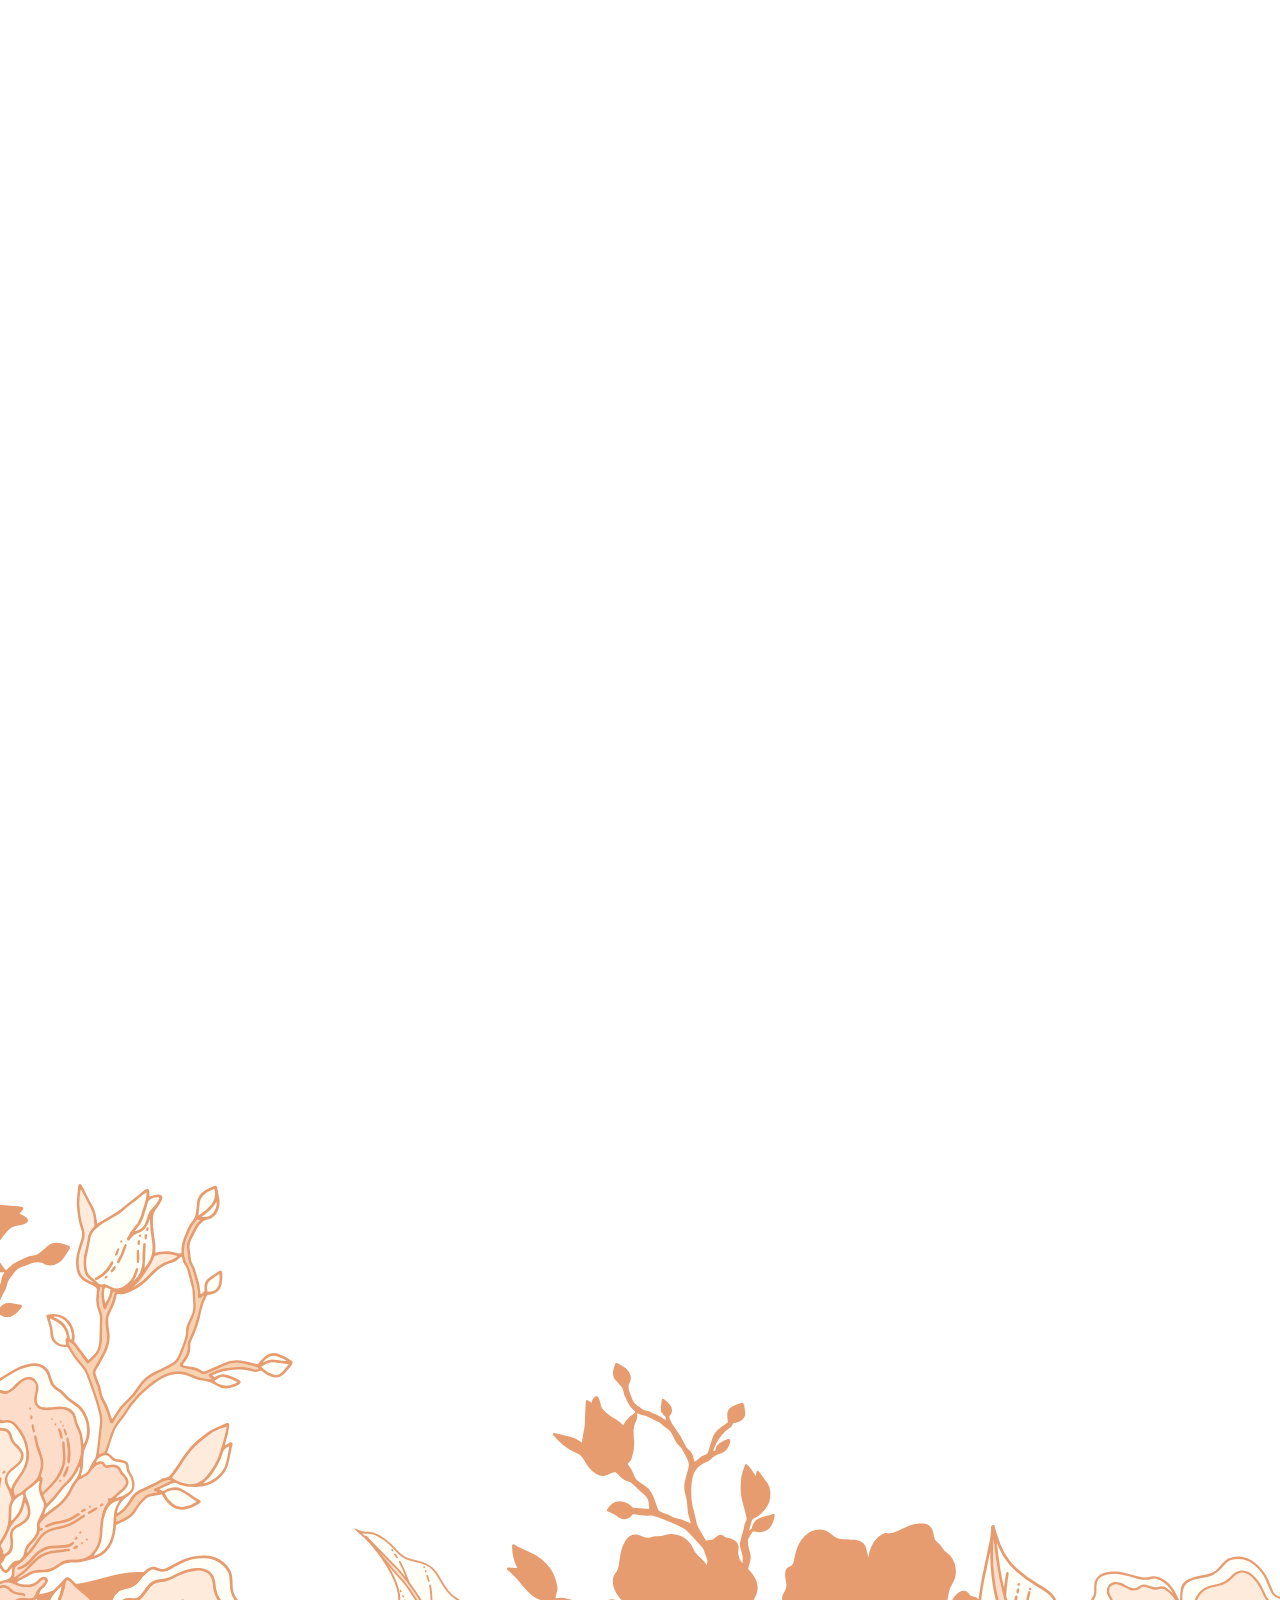
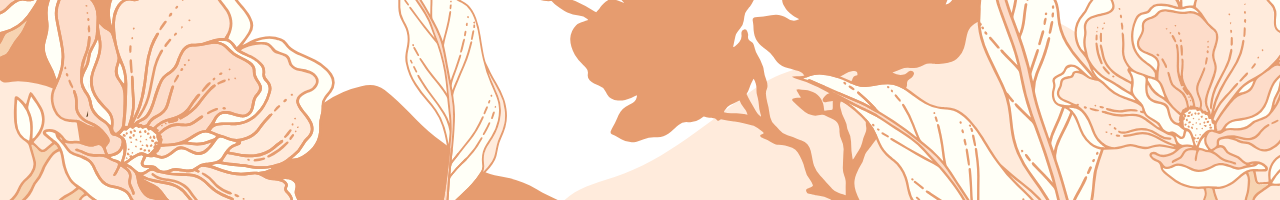
==== commit ece9ca2d: "Update index.html" ====
--- a/wedding2/index.html
+++ b/wedding2/index.html
@@ -6,7 +6,15 @@
     <link rel="icon" href="https://i.postimg.cc/FHYk0FyG/chu-hy.png" type="image/png">
   <title>Ảnh cưới Nhật Anh - Bùi Quỳnh</title>
     <link rel="stylesheet" href="./wedding2.css">
-    <!-- <base href="./asset/scene1/"> -->
+    
+      <meta property="og:title" content="Ảnh cưới Nhật Anh - Bùi Quỳnh">
+    <meta property="og:description" content="Tổng hợp ảnh cưới của chúng tôi">
+    <meta property="og:image" content="https://i.postimg.cc/SNc6pbpr/preview.png">
+    <meta property="og:url" content="https://nghuunhatanh.github.io/MeProject/wedding2/">
+    <meta property="og:type" content="website">
+
+
+    
 </head>
 <body>
     
@@ -470,4 +478,4 @@
     <script src="./wedding2.js"></script>
 
 </body>
-</html>+</html>
